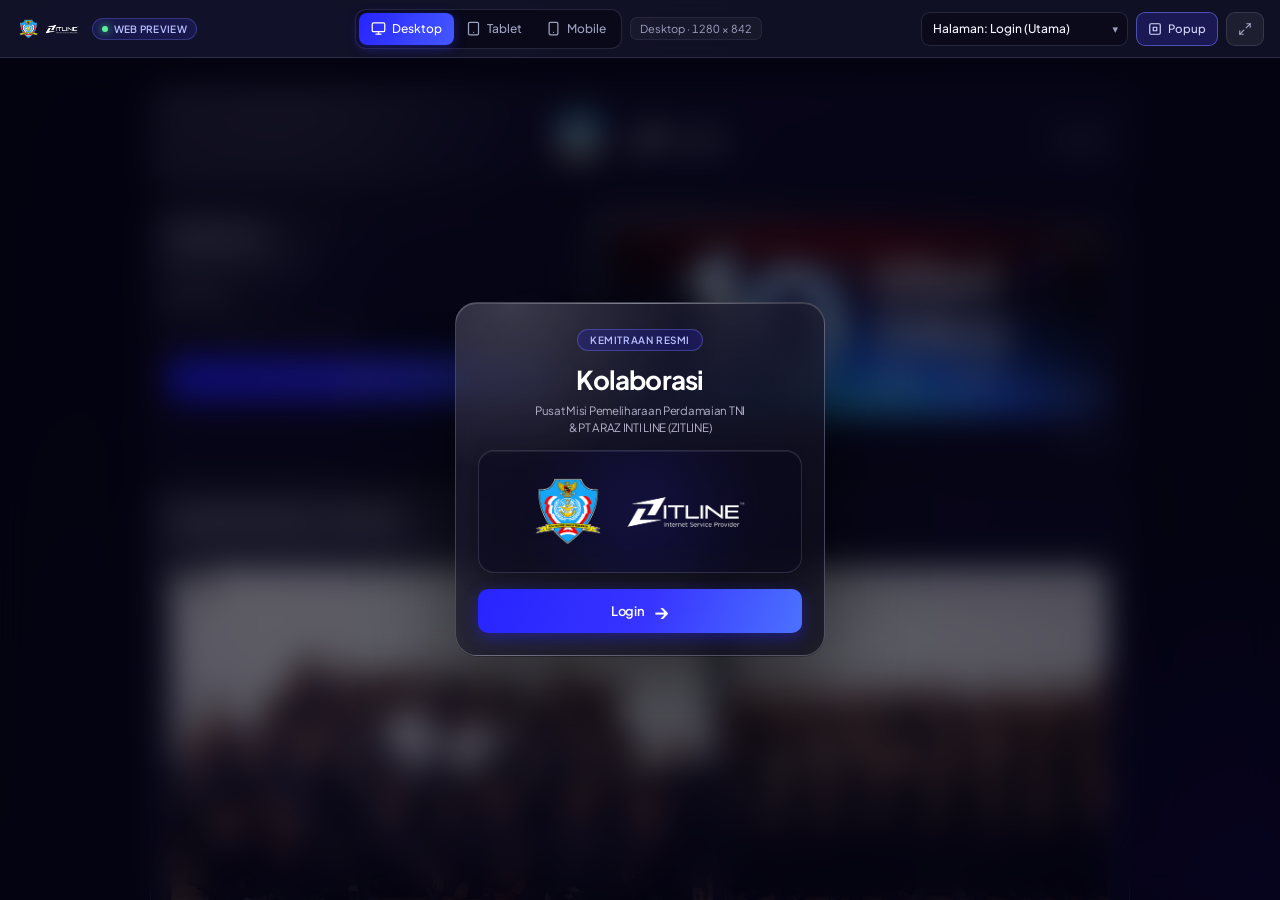
==== index.html @ c806ee96 "Update HD logos and optimize mobile layout for bento gallery" ====
<!doctype html>
<html lang="id">

<head>
    <meta charset="utf-8">
    <meta name="viewport" content="width=device-width, initial-scale=1.0">
    <title>Zitline Hotspot — Live Responsive Preview</title>
    <link rel="icon" href="favicon.ico">
    <style>
        @import url("https://fonts.googleapis.com/css2?family=Plus+Jakarta+Sans:wght@400;500;600;700&display=swap");

        :root {
            --bar-h: 58px;
            --bg-studio: #060611;
            --surface: rgba(19, 19, 40, 0.86);
            --surface-2: rgba(255, 255, 255, 0.06);
            --border: rgba(205, 211, 255, 0.14);
            --border-strong: rgba(126, 132, 255, 0.45);
            --text: #f5f6ff;
            --muted: #9da2c0;
            --accent: #3734ff;
            --accent-glow: rgba(55, 52, 255, 0.38);
        }

        * {
            box-sizing: border-box;
        }

        html, body {
            margin: 0;
            padding: 0;
            width: 100%;
            height: 100%;
            overflow: hidden;
            font-family: "Plus Jakarta Sans", "Segoe UI", system-ui, sans-serif;
            color: var(--text);
            background:
                radial-gradient(circle at 15% 0%, rgba(48, 43, 214, 0.18), transparent 36rem),
                radial-gradient(circle at 85% 100%, rgba(39, 19, 157, 0.2), transparent 32rem),
                var(--bg-studio);
        }

        /* Top Studio Toolbar */
        .preview-toolbar {
            position: relative;
            z-index: 30;
            display: flex;
            align-items: center;
            justify-content: space-between;
            gap: 12px;
            min-height: var(--bar-h);
            padding: 8px 16px;
            background: var(--surface);
            border-bottom: 1px solid var(--border);
            -webkit-backdrop-filter: blur(20px) saturate(130%);
            backdrop-filter: blur(20px) saturate(130%);
            transition: transform 0.25s ease, opacity 0.25s ease;
        }

        body.bar-hidden .preview-toolbar {
            display: none;
        }

        .toolbar-left {
            display: flex;
            align-items: center;
            gap: 10px;
            min-width: 0;
        }

        .toolbar-logo {
            height: 24px;
            width: auto;
            display: block;
        }

        .preview-badge {
            display: inline-flex;
            align-items: center;
            gap: 6px;
            padding: 4px 9px;
            border-radius: 999px;
            font-size: 10px;
            font-weight: 600;
            letter-spacing: 0.03em;
            text-transform: uppercase;
            color: #b8beff;
            background: rgba(65, 62, 255, 0.16);
            border: 1px solid rgba(119, 123, 255, 0.3);
            white-space: nowrap;
        }

        .preview-badge::before {
            content: "";
            width: 6px;
            height: 6px;
            border-radius: 50%;
            background: #58f099;
            box-shadow: 0 0 8px #58f099;
        }

        /* Center Device Switcher */
        .toolbar-center {
            display: flex;
            align-items: center;
            gap: 8px;
        }

        .device-group {
            display: inline-flex;
            align-items: center;
            padding: 3px;
            border-radius: 11px;
            background: rgba(7, 7, 20, 0.65);
            border: 1px solid var(--border);
        }

        .device-btn {
            display: inline-flex;
            align-items: center;
            gap: 6px;
            height: 32px;
            padding: 0 12px;
            border: 0;
            border-radius: 8px;
            background: transparent;
            color: var(--muted);
            font: inherit;
            font-size: 12px;
            font-weight: 500;
            cursor: pointer;
            transition: all 0.2s ease;
            white-space: nowrap;
        }

        .device-btn:hover {
            color: var(--text);
            background: rgba(255, 255, 255, 0.05);
        }

        .device-btn.active {
            color: #fff;
            background: linear-gradient(115deg, #2724ff 0%, #4458ff 100%);
            box-shadow: 0 3px 12px var(--accent-glow);
        }

        .device-btn svg {
            width: 15px;
            height: 15px;
            flex-shrink: 0;
        }

        .icon-btn {
            display: inline-flex;
            align-items: center;
            justify-content: center;
            gap: 6px;
            height: 34px;
            padding: 0 11px;
            border-radius: 9px;
            border: 1px solid var(--border);
            background: var(--surface-2);
            color: var(--muted);
            font: inherit;
            font-size: 11.5px;
            font-weight: 500;
            cursor: pointer;
            transition: all 0.2s ease;
            white-space: nowrap;
        }

        .icon-btn:hover {
            color: var(--text);
            border-color: var(--border-strong);
            background: rgba(119, 123, 255, 0.14);
        }

        .icon-btn.active {
            color: #d6daff;
            border-color: rgba(119, 123, 255, 0.55);
            background: rgba(65, 62, 255, 0.22);
        }

        .icon-btn svg {
            width: 14px;
            height: 14px;
            flex-shrink: 0;
        }

        .icon-btn.is-hidden {
            display: none;
        }

        .size-pill {
            font-size: 11px;
            color: var(--muted);
            padding: 4px 9px;
            border-radius: 7px;
            background: rgba(255, 255, 255, 0.035);
            border: 1px solid rgba(205, 211, 255, 0.08);
            font-variant-numeric: tabular-nums;
            white-space: nowrap;
        }

        /* Right Page & Controls */
        .toolbar-right {
            display: flex;
            align-items: center;
            gap: 8px;
        }

        .select-wrap {
            position: relative;
            display: inline-flex;
            align-items: center;
        }

        .page-select {
            appearance: none;
            -webkit-appearance: none;
            height: 34px;
            padding: 0 30px 0 11px;
            border-radius: 9px;
            border: 1px solid var(--border);
            background: rgba(10, 10, 26, 0.85);
            color: var(--text);
            font: inherit;
            font-size: 12px;
            font-weight: 500;
            cursor: pointer;
            outline: none;
            transition: border-color 0.2s ease;
        }

        .page-select:hover,
        .page-select:focus {
            border-color: var(--border-strong);
        }

        .select-wrap::after {
            content: "▾";
            position: absolute;
            right: 10px;
            pointer-events: none;
            color: var(--muted);
            font-size: 11px;
        }

        /* Main Stage */
        .stage {
            position: relative;
            width: 100%;
            height: calc(100vh - var(--bar-h));
            height: calc(100dvh - var(--bar-h));
            display: flex;
            align-items: center;
            justify-content: center;
            overflow: hidden;
        }

        body.bar-hidden .stage {
            height: 100vh;
            height: 100dvh;
        }

        /* Subtle dot grid on stage background when in framed Tablet/Mobile mode */
        .stage::before {
            content: "";
            position: absolute;
            inset: 0;
            background-image: radial-gradient(rgba(174, 180, 255, 0.12) 1px, transparent 1px);
            background-size: 22px 22px;
            opacity: 0.45;
            pointer-events: none;
        }

        .device-scaler {
            display: flex;
            align-items: center;
            justify-content: center;
            transform-origin: center center;
            transition: transform 0.25s cubic-bezier(0.22, 1, 0.36, 1);
        }

        .device-frame {
            position: relative;
            display: flex;
            flex-direction: column;
            background: #0b0b18;
            transition:
                width 0.28s cubic-bezier(0.22, 1, 0.36, 1),
                height 0.28s cubic-bezier(0.22, 1, 0.36, 1),
                padding 0.25s ease,
                border-radius 0.25s ease,
                box-shadow 0.25s ease;
        }

        /* Desktop full mode */
        .device-frame.mode-desktop-full {
            width: 100vw;
            height: calc(100vh - var(--bar-h));
            height: calc(100dvh - var(--bar-h));
            padding: 0;
            border: 0;
            border-radius: 0;
            box-shadow: none;
        }

        body.bar-hidden .device-frame.mode-desktop-full {
            height: 100vh;
            height: 100dvh;
        }

        /* Desktop scaled browser window (when viewed on mobile/narrow screen) */
        .device-frame.mode-desktop-framed {
            padding: 34px 10px 10px;
            border-radius: 18px;
            background: linear-gradient(160deg, #1b1c34, #0f1022);
            border: 1px solid rgba(210, 215, 255, 0.22);
            box-shadow:
                0 30px 90px rgba(0, 0, 0, 0.65),
                inset 0 1px 0 rgba(255, 255, 255, 0.14);
        }

        .browser-chrome {
            display: none;
            position: absolute;
            top: 0;
            left: 0;
            right: 0;
            height: 34px;
            padding: 0 14px;
            align-items: center;
            gap: 7px;
        }

        .device-frame.mode-desktop-framed .browser-chrome {
            display: flex;
        }

        .chrome-dot {
            width: 9px;
            height: 9px;
            border-radius: 50%;
            background: rgba(255, 255, 255, 0.18);
        }

        .chrome-dot:nth-child(1) { background: #ff5f57; }
        .chrome-dot:nth-child(2) { background: #febc2e; }
        .chrome-dot:nth-child(3) { background: #28c840; }

        .chrome-url {
            margin-left: 10px;
            padding: 3px 14px;
            border-radius: 6px;
            background: rgba(0, 0, 0, 0.35);
            color: var(--muted);
            font-size: 10.5px;
        }

        /* Tablet Bezel */
        .device-frame.mode-tablet {
            padding: 16px;
            border-radius: 30px;
            background: linear-gradient(155deg, #22243e 0%, #111225 55%, #181a32 100%);
            border: 1.5px solid rgba(214, 220, 255, 0.25);
            box-shadow:
                0 32px 90px rgba(0, 0, 0, 0.68),
                0 0 0 1px rgba(0, 0, 0, 0.6),
                inset 0 1px 0 rgba(255, 255, 255, 0.18);
        }

        .device-frame.mode-tablet::before {
            content: "";
            position: absolute;
            top: 6px;
            left: 50%;
            transform: translateX(-50%);
            width: 5px;
            height: 5px;
            border-radius: 50%;
            background: #3a3f66;
        }

        /* Mobile Bezel */
        .device-frame.mode-mobile {
            padding: 12px;
            border-radius: 40px;
            background: linear-gradient(155deg, #252744 0%, #101122 50%, #1a1c36 100%);
            border: 1.5px solid rgba(214, 220, 255, 0.28);
            box-shadow:
                0 32px 90px rgba(0, 0, 0, 0.72),
                0 0 0 1px rgba(0, 0, 0, 0.65),
                inset 0 1px 0 rgba(255, 255, 255, 0.2);
        }

        .device-frame.mode-mobile::before {
            content: "";
            position: absolute;
            top: 5px;
            left: 50%;
            transform: translateX(-50%);
            width: 44px;
            height: 4px;
            border-radius: 999px;
            background: rgba(255, 255, 255, 0.16);
        }

        /* Mobile Native Full (when opened directly on a real smartphone in portrait) */
        .device-frame.mode-mobile-native {
            width: 100vw;
            height: calc(100vh - var(--bar-h));
            height: calc(100dvh - var(--bar-h));
            padding: 0;
            border: 0;
            border-radius: 0;
            box-shadow: none;
        }

        body.bar-hidden .device-frame.mode-mobile-native {
            height: 100vh;
            height: 100dvh;
        }

        .viewport-screen {
            position: relative;
            width: 100%;
            height: 100%;
            overflow: hidden;
            background: #050415;
            border-radius: inherit;
        }

        .device-frame.mode-tablet .viewport-screen {
            border-radius: 16px;
            border: 1px solid rgba(255, 255, 255, 0.08);
        }

        .device-frame.mode-mobile .viewport-screen {
            border-radius: 29px;
            border: 1px solid rgba(255, 255, 255, 0.08);
        }

        .device-frame.mode-desktop-framed .viewport-screen {
            border-radius: 9px;
            border: 1px solid rgba(255, 255, 255, 0.08);
        }

        #preview-iframe {
            width: 100%;
            height: 100%;
            border: 0;
            display: block;
            background: #050415;
        }

        /* Floating Restore Toolbar Pill */
        .restore-bar-btn {
            position: fixed;
            right: 16px;
            bottom: 16px;
            z-index: 40;
            display: none;
            align-items: center;
            gap: 7px;
            height: 36px;
            padding: 0 14px;
            border-radius: 999px;
            border: 1px solid rgba(136, 142, 255, 0.45);
            background: rgba(15, 15, 36, 0.88);
            color: #fff;
            font: inherit;
            font-size: 12px;
            font-weight: 500;
            cursor: pointer;
            box-shadow: 0 10px 30px rgba(0, 0, 0, 0.5);
            -webkit-backdrop-filter: blur(14px);
            backdrop-filter: blur(14px);
        }

        body.bar-hidden .restore-bar-btn {
            display: inline-flex;
        }

        /* Subtle Status Toast */
        .preview-toast {
            position: fixed;
            bottom: 20px;
            left: 50%;
            transform: translateX(-50%) translateY(16px);
            z-index: 50;
            padding: 9px 16px;
            border-radius: 999px;
            background: rgba(18, 19, 44, 0.94);
            border: 1px solid rgba(126, 132, 255, 0.45);
            color: #eef0ff;
            font-size: 12px;
            font-weight: 500;
            box-shadow: 0 14px 38px rgba(0, 0, 0, 0.48);
            opacity: 0;
            pointer-events: none;
            transition: opacity 0.22s ease, transform 0.22s ease;
            white-space: nowrap;
            max-width: calc(100vw - 32px);
            overflow: hidden;
            text-overflow: ellipsis;
        }

        .preview-toast.show {
            opacity: 1;
            transform: translateX(-50%) translateY(0);
        }

        /* Responsive adjustments for the preview toolbar itself */
        @media (max-width: 980px) {
            .size-pill,
            .preview-badge {
                display: none;
            }
        }

        @media (max-width: 720px) {
            :root {
                --bar-h: 96px;
            }
            .preview-toolbar {
                flex-wrap: wrap;
                padding: 8px 10px;
                gap: 8px;
            }
            .toolbar-left {
                display: none;
            }
            .toolbar-center {
                width: 100%;
                justify-content: space-between;
            }
            .device-group {
                flex: 1;
                display: flex;
            }
            .device-btn {
                flex: 1;
                justify-content: center;
                padding: 0 8px;
                font-size: 11.5px;
            }
            .toolbar-right {
                width: 100%;
                justify-content: space-between;
            }
            .select-wrap {
                flex: 1;
            }
            .page-select {
                width: 100%;
            }
            .btn-text-hide-sm {
                display: none;
            }
        }
    </style>
</head>

<body>
    <header class="preview-toolbar" id="preview-toolbar">
        <div class="toolbar-left">
            <img class="toolbar-logo" src="img/logo-pmpp-dark.png" alt="Zitline PMPP">
            <span class="preview-badge">Web Preview</span>
        </div>

        <div class="toolbar-center">
            <div class="device-group" role="tablist" aria-label="Pilih ukuran layar">
                <button type="button" class="device-btn" data-device="desktop" title="Tampilan Desktop / Laptop">
                    <svg viewBox="0 0 24 24" fill="none" stroke="currentColor" stroke-width="2" stroke-linecap="round" stroke-linejoin="round"><rect x="2" y="3" width="20" height="14" rx="2"/><line x1="8" y1="21" x2="16" y2="21"/><line x1="12" y1="17" x2="12" y2="21"/></svg>
                    <span>Desktop</span>
                </button>
                <button type="button" class="device-btn" data-device="tablet" title="Tampilan Tablet (768 × 1024)">
                    <svg viewBox="0 0 24 24" fill="none" stroke="currentColor" stroke-width="2" stroke-linecap="round" stroke-linejoin="round"><rect x="4" y="2" width="16" height="20" rx="2"/><line x1="12" y1="18" x2="12.01" y2="18"/></svg>
                    <span>Tablet</span>
                </button>
                <button type="button" class="device-btn" data-device="mobile" title="Tampilan Mobile (390 × 844)">
                    <svg viewBox="0 0 24 24" fill="none" stroke="currentColor" stroke-width="2" stroke-linecap="round" stroke-linejoin="round"><rect x="5" y="2" width="14" height="20" rx="2"/><line x1="12" y1="18" x2="12.01" y2="18"/></svg>
                    <span>Mobile</span>
                </button>
            </div>

            <button type="button" class="icon-btn is-hidden" id="rotate-btn" title="Putar Orientasi (Portrait / Landscape)">
                <svg viewBox="0 0 24 24" fill="none" stroke="currentColor" stroke-width="2" stroke-linecap="round" stroke-linejoin="round"><path d="M21 12a9 9 0 0 0-9-9 9.75 9.75 0 0 0-6.74 2.74L3 8"/><path d="M3 3v5h5"/><path d="M3 12a9 9 0 0 0 9 9 9.75 9.75 0 0 0 6.74-2.74L21 16"/><path d="M16 16h5v5"/></svg>
                <span class="btn-text-hide-sm">Putar</span>
            </button>

            <span class="size-pill" id="size-pill">Full Web</span>
        </div>

        <div class="toolbar-right">
            <div class="select-wrap">
                <select class="page-select" id="page-select" aria-label="Pilih halaman hotspot">
                    <option value="login">Halaman: Login (Utama)</option>
                    <option value="login-trial">Halaman: Login + Free Trial</option>
                    <option value="login-error">Halaman: Login + Pesan Error</option>
                    <option value="status">Halaman: Status Terhubung</option>
                    <option value="alogin">Halaman: Redirect Login</option>
                    <option value="logout">Halaman: Logout Selesai</option>
                    <option value="error">Halaman: Hotspot Error</option>
                    <option value="radvert">Halaman: Advertisement</option>
                </select>
            </div>

            <button type="button" class="icon-btn active" id="popup-btn" title="Tampilkan / Sembunyikan Popup Selamat Datang">
                <svg viewBox="0 0 24 24" fill="none" stroke="currentColor" stroke-width="2" stroke-linecap="round" stroke-linejoin="round"><rect x="3" y="3" width="18" height="18" rx="2"/><path d="M9 9h6v6H9z"/></svg>
                <span class="btn-text-hide-sm">Popup</span>
            </button>

            <button type="button" class="icon-btn" id="hide-bar-btn" title="Sembunyikan panel atas (Full Screen)">
                <svg viewBox="0 0 24 24" fill="none" stroke="currentColor" stroke-width="2" stroke-linecap="round" stroke-linejoin="round"><polyline points="15 3 21 3 21 9"/><polyline points="9 21 3 21 3 15"/><line x1="21" y1="3" x2="14" y2="10"/><line x1="3" y1="21" x2="10" y2="14"/></svg>
            </button>
        </div>
    </header>

    <main class="stage" id="stage">
        <div class="device-scaler" id="device-scaler">
            <div class="device-frame mode-desktop-full" id="device-frame">
                <div class="browser-chrome">
                    <span class="chrome-dot"></span>
                    <span class="chrome-dot"></span>
                    <span class="chrome-dot"></span>
                    <span class="chrome-url">hotspot.zitline.id/login</span>
                </div>
                <div class="viewport-screen">
                    <iframe id="preview-iframe" title="Hotspot Template Preview"></iframe>
                </div>
            </div>
        </div>
    </main>

    <button type="button" class="restore-bar-btn" id="restore-bar-btn">
        <svg width="14" height="14" viewBox="0 0 24 24" fill="none" stroke="currentColor" stroke-width="2" stroke-linecap="round" stroke-linejoin="round"><rect x="2" y="3" width="20" height="14" rx="2"/><line x1="8" y1="21" x2="16" y2="21"/><line x1="12" y1="17" x2="12" y2="21"/></svg>
        <span>Panel Preview</span>
    </button>

    <div class="preview-toast" id="preview-toast" role="status" aria-live="polite"></div>

    <script>
        (function () {
            /* =====================================================================
             * 1. Embedded Fallback Templates (used only if opened via file://)
             *    On Vercel / HTTP server, live files are fetched automatically!
             * ===================================================================== */
            var FALLBACK_TEMPLATES = {
                "login.html": [
                    '<!doctype html><html lang="id"><head><meta charset="utf-8"><meta name="viewport" content="width=device-width, initial-scale=1.0"><title>Zitline - Login Internet</title>',
                    '<script>if (localStorage.getItem("zitline-theme") === "light") { document.documentElement.classList.add("light-mode"); }<\/script>',
                    '<link rel="stylesheet" href="css/style.css"></head><body>',
                    '<div class="welcome-modal" id="welcome-modal" role="dialog" aria-modal="true" aria-labelledby="welcome-title"><div class="welcome-card"><span class="welcome-badge">Kemitraan Resmi</span><h1 id="welcome-title">Kolaborasi</h1><p class="welcome-sub">Pusat Misi Pemeliharaan Perdamaian TNI<br>&amp; PT ARAZ INTI LINE (ZITLINE)</p><div class="welcome-logos"><img class="welcome-logo-dark" src="img/logo-pmpp-dark.png" alt="PMPP TNI x Zitline"><img class="welcome-logo-light" src="img/logo-pmpp-light.png" alt="PMPP TNI x Zitline"></div><button type="button" class="primary-button" id="welcome-login">Login <span aria-hidden="true">→</span></button></div></div>',
                    '<main class="site-shell"><header class="brand-card"><img class="logo-dark" src="img/logo-pmpp-dark.png" alt="Zitline PMPP Internet Service Provider"><img class="logo-light" src="img/logo-pmpp-light.png" alt="Zitline PMPP Internet Service Provider"><button type="button" class="theme-toggle" id="theme-toggle" aria-label="Aktifkan light mode"><span class="theme-icon" aria-hidden="true">☼</span><span class="theme-label">Light</span></button></header>',
                    '<section class="top-grid"><div class="panel login-panel" id="login-panel"><h2>Login Internet</h2><p class="subheading">Masukkan kode akses kamu</p><form name="login" action="$(link-login-only)" method="post"><input type="hidden" name="dst" value="$(link-orig)"><input type="hidden" name="popup" value="true"><input type="hidden" name="username" value="$(username)"><input type="hidden" name="password" value=""><label for="passcode">Kode Akses</label><div class="input-wrap"><img class="ico" src="img/password.svg" alt=""><input id="passcode" name="passcode" type="password" value="$(username)" placeholder="Masukkan kode akses" autocomplete="off" oninput="this.form.username.value = this.value; this.form.password.value = this.value"><button type="button" class="toggle-password" id="toggle-password" aria-label="Tampilkan kode akses" title="Tampilkan kode akses"><svg class="eye-show" viewBox="0 0 24 24" fill="none" stroke="currentColor" stroke-width="2" stroke-linecap="round" stroke-linejoin="round"><path d="M1 12s4-8 11-8 11 8 11 8-4 8-11 8-11-8-11-8z"></path><circle cx="12" cy="12" r="3"></circle></svg><svg class="eye-hide" viewBox="0 0 24 24" fill="none" stroke="currentColor" stroke-width="2" stroke-linecap="round" stroke-linejoin="round" style="display: none;"><path d="M17.94 17.94A10.07 10.07 0 0 1 12 20c-7 0-11-8-11-8a18.45 18.45 0 0 1 5.06-5.94M9.9 4.24A9.12 9.12 0 0 1 12 4c7 0 11 8 11 8a18.5 18.5 0 0 1-2.16 3.19m-6.72-1.07a3 3 0 1 1-4.24-4.24"></path><line x1="1" y1="1" x2="23" y2="23"></line></svg></button></div><p class="info $(if error)alert$(endif)">$(if error == "")$(if trial == \'yes\')Free trial tersedia, <a href="$(link-login-only)?dst=$(link-orig-esc)&amp;username=T-$(mac-esc)">klik di sini</a>.$(endif)$(endif)$(if error)$(error)$(endif)</p><input class="primary-button" type="submit" value="Login"></form></div>',
                    '<div class="panel banner-panel"><div class="banner-viewport"><div class="banner-track" id="banner-track"><div class="empty-shape banner-slide active"><img src="img/slide-1.jpg" alt="Promo 10 tahun Zitline"></div><div class="empty-shape banner-slide"><img src="img/slide-2.jpg" alt="Zitline Internet Service Provider"></div><div class="empty-shape banner-slide"><img src="img/slide-3.jpg" alt="Zitline On Time Equals Early"></div></div></div><div class="slider-controls"><div class="slider-dots" id="slider-dots"><button type="button" class="active" aria-label="Tampilkan banner 1"></button><button type="button" aria-label="Tampilkan banner 2"></button><button type="button" aria-label="Tampilkan banner 3"></button></div><div class="slider-arrows"><button type="button" id="slider-prev" aria-label="Banner sebelumnya">←</button><button type="button" id="slider-next" aria-label="Banner berikutnya">→</button></div></div></div></section>',
                    '<section class="panel bento-section"><div class="bento-header"><div><h2>Masjid Baret Biru Al - Mujahidin</h2><p class="subheading">Fasilitas Ibadah &amp; Pusat Kegiatan Pusat Misi Pemeliharaan Perdamaian (PMPP TNI)</p></div></div><div class="bento-grid"><div class="bento-card-photo bento-p1"><img src="img/about-1.jpg" alt="Fasad Utama Masjid Baret Biru Al-Mujahidin" loading="lazy"><div class="bento-photo-overlay"><span class="bento-photo-badge">Fasad Utama Masjid</span></div></div><div class="bento-card-photo bento-p2"><img src="img/about-2.jpg" alt="Ruang Ibadah Utama" loading="lazy"><div class="bento-photo-overlay"><span class="bento-photo-badge">Ruang Ibadah Utama</span></div></div><div class="bento-card-photo bento-p3"><img src="img/slide-1.jpg" alt="Area Selasar Jamaah" loading="lazy"><div class="bento-photo-overlay"><span class="bento-photo-badge">Area Selasar Jamaah</span></div></div><div class="bento-card-photo bento-p4"><img src="img/slide-2.jpg" alt="Kawasan Asri PMPP" loading="lazy"><div class="bento-photo-overlay"><span class="bento-photo-badge">Kawasan Asri PMPP</span></div></div><div class="bento-card-photo bento-p5"><img src="img/slide-3.jpg" alt="Kegiatan Jamaah" loading="lazy"><div class="bento-photo-overlay"><span class="bento-photo-badge">Kegiatan Jamaah</span></div></div></div></section>',
                    '<section class="panel contact-panel"><h2>Contact Us</h2><p>Butuh solusi konektivitas untuk kantor, hunian, atau kebutuhan bisnis? Tim kami siap membantu memilih layanan yang tepat.</p><a class="primary-button button-link secondary-button" href="#">Consultation Now</a></section><footer class="footer-card">© 2026 PT ARAZ INTI LINE</footer></main>',
                    '<script>(function(){var s=localStorage.getItem("zitline-theme");if(s==="light"){document.body.classList.add("light-mode");}})();var themeToggle=document.getElementById("theme-toggle");themeToggle.addEventListener("click",function(){var l=document.body.classList.toggle("light-mode");document.documentElement.classList.toggle("light-mode",l);localStorage.setItem("zitline-theme",l?"light":"dark");themeToggle.setAttribute("aria-label",l?"Aktifkan dark mode":"Aktifkan light mode");themeToggle.querySelector(".theme-label").textContent=l?"Dark":"Light";themeToggle.querySelector(".theme-icon").textContent=l?"◐":"☼";});if(document.body.classList.contains("light-mode")){themeToggle.setAttribute("aria-label","Aktifkan dark mode");themeToggle.querySelector(".theme-label").textContent="Dark";themeToggle.querySelector(".theme-icon").textContent="◐";}document.addEventListener("pointermove",function(e){document.documentElement.style.setProperty("--mouse-x",e.clientX+"px");document.documentElement.style.setProperty("--mouse-y",e.clientY+"px");});(function(){var m=document.getElementById("welcome-modal"),b=document.getElementById("welcome-login"),p=document.getElementById("passcode");m.classList.remove("is-hidden");b.addEventListener("click",function(){m.classList.add("is-hidden");m.setAttribute("aria-hidden","true");p.focus();});})();(function(){var btn=document.getElementById("toggle-password"),pass=document.getElementById("passcode");if(btn&&pass){var s=btn.querySelector(".eye-show"),h=btn.querySelector(".eye-hide");btn.addEventListener("click",function(){var isPass=pass.getAttribute("type")==="password";pass.setAttribute("type",isPass?"text":"password");s.style.display=isPass?"none":"block";h.style.display=isPass?"block":"none";pass.focus();});}})();(function(){var t=document.getElementById("banner-track"),d=document.querySelectorAll("#slider-dots button"),pr=document.getElementById("slider-prev"),nx=document.getElementById("slider-next"),c=0,n=d.length;function s(i){c=(i+n)%n;t.querySelectorAll(".banner-slide").forEach(function(el,idx){el.classList.toggle("active",idx===c);});d.forEach(function(el,idx){el.classList.toggle("active",idx===c);});}d.forEach(function(el,idx){el.addEventListener("click",function(){s(idx);r();});});pr.addEventListener("click",function(){s(c-1);r();});nx.addEventListener("click",function(){s(c+1);r();});var tm=setInterval(function(){s(c+1);},4000);function r(){clearInterval(tm);tm=setInterval(function(){s(c+1);},4000);}})();<\/script></body></html>'
                ].join("\n"),
                "status.html": '<html><head><meta charset="utf-8"><meta name="viewport" content="width=device-width, initial-scale=1.0"><title>Internet hotspot - Status</title><link rel="stylesheet" href="css/style.css"></head><body><div class="ie-fixMinHeight"><div class="main"><div class="wrap status-wrap"><button type="button" class="page-theme-toggle" id="page-theme-toggle" aria-label="Aktifkan light mode"><span class="page-theme-icon" aria-hidden="true">☼</span><span class="page-theme-label">Light</span></button><picture><source srcset="img/logo-pmpp-light.png" media="(prefers-color-scheme: light)"><img class="page-brand" src="img/logo-pmpp-dark.png" alt="Zitline PMPP Internet Service Provider"></picture>$(if login-by == \'trial\')<h1>Hi, trial user!</h1>$(elif login-by != \'mac\')<h1>Hi, $(username)!</h1>$(endif)<form action="$(link-logout)" name="logout"><table><tr><td>IP address</td><td>$(ip)</td></tr><tr><td>Bytes up / down</td><td>$(bytes-in-nice) / $(bytes-out-nice)</td></tr>$(if session-time-left)<tr><td>Connected / left</td><td>$(uptime) / $(session-time-left)</td></tr>$(else)<tr><td>Connected</td><td>$(uptime)</td></tr>$(endif)$(if blocked == \'yes\')<tr><td>Status</td><td><a href="$(link-advert)" target="hotspot_advert">Advertisement required</a></td></tr>$(elif refresh-timeout)<tr><td>Status refresh</td><td>$(refresh-timeout)</td></tr>$(endif)</table>$(if login-by-mac != \'yes\')<input type="submit" value="Log out">$(endif)</form></div></div></div><script>(function(){var t=document.getElementById("page-theme-toggle"),i=t.querySelector(".page-theme-icon"),l=t.querySelector(".page-theme-label"),b=document.querySelector(".page-brand");function u(m){document.documentElement.classList.toggle("light-mode",m);document.body.classList.toggle("light-mode",m);t.setAttribute("aria-label",m?"Aktifkan dark mode":"Aktifkan light mode");i.textContent=m?"◐":"☼";l.textContent=m?"Dark":"Light";b.src=m?"img/logo-pmpp-light.png":"img/logo-pmpp-dark.png";}u(localStorage.getItem("zitline-theme")==="light");t.addEventListener("click",function(){var m=!document.body.classList.contains("light-mode");localStorage.setItem("zitline-theme",m?"light":"dark");u(m);});})();<\/script></body></html>',
                "logout.html": '<html><head><meta charset="utf-8"><meta name="viewport" content="width=device-width, initial-scale=1.0"><title>Internet hotspot - Log out</title><link rel="stylesheet" href="css/style.css"></head><body><div class="ie-fixMinHeight"><div class="main"><div class="wrap"><picture><source srcset="img/logo-pmpp-light.png" media="(prefers-color-scheme: light)"><img class="page-brand" src="img/logo-pmpp-dark.png" alt="Zitline PMPP Internet Service Provider"></picture><h1>You have just logged out!</h1><table><tr><td>Username</td><td>$(username)</td></tr><tr><td>IP address</td><td>$(ip)</td></tr><tr><td>MAC address</td><td>$(mac)</td></tr><tr><td>Session time</td><td>$(uptime)</td></tr>$(if session-time-left)<tr><td>Time left</td><td>$(session-time-left)</td></tr>$(endif)<tr><td>Bytes up / down:</td><td>$(bytes-in-nice) / $(bytes-out-nice)</td></tr></table><form action="$(link-login)" name="login"><input type="submit" value="Log in"></form></div></div></div><script>if(localStorage.getItem("zitline-theme")==="light"){document.documentElement.classList.add("light-mode");document.body.classList.add("light-mode");document.querySelector(".page-brand").src="img/logo-pmpp-light.png";}<\/script></body></html>',
                "alogin.html": '<!doctype html><html lang="en"><head><meta charset="utf-8"><meta name="viewport" content="width=device-width, initial-scale=1.0"><title>Internet hotspot - Redirect</title><link rel="stylesheet" href="css/style.css"></head><body><div class="ie-fixMinHeight"><div class="main"><div class="wrap"><h1>You are logged in</h1><p class="info">If nothing happens, click <a href="$(link-redirect)">here</a></p></div></div></div></body></html>',
                "error.html": '<html><head><meta charset="utf-8"><meta name="viewport" content="width=device-width, initial-scale=1.0"><title>Internet hotspot - Error</title><link rel="stylesheet" href="css/style.css"></head><body><div class="ie-fixMinHeight"><div class="main"><div class="wrap"><picture><source srcset="img/logo-pmpp-light.png" media="(prefers-color-scheme: light)"><img class="page-brand" src="img/logo-pmpp-dark.png" alt="Zitline PMPP Internet Service Provider"></picture><h1>Hotspot error: $(error)</h1><p class="info">Log in page: <a href="$(link-login)">$(link-login)</a></p></div></div></div><script>if(localStorage.getItem("zitline-theme")==="light"){document.documentElement.classList.add("light-mode");document.body.classList.add("light-mode");document.querySelector(".page-brand").src="img/logo-pmpp-light.png";}<\/script></body></html>',
                "radvert.html": '<html><head><meta charset="utf-8"><meta name="viewport" content="width=device-width, initial-scale=1.0"><title>Internet hotspot - Advertisement</title><link rel="stylesheet" href="css/style.css"></head><body><div class="ie-fixMinHeight"><div class="main"><div class="wrap"><picture><source srcset="img/logo-pmpp-light.png" media="(prefers-color-scheme: light)"><img class="page-brand" src="img/logo-pmpp-dark.png" alt="Zitline PMPP Internet Service Provider"></picture><h1>Advertisement</h1><p class="info">If nothing happens, open <a href="$(link-redirect)" target="hotspot_advert">advertisement</a> manually.</p></div></div></div><script>if(localStorage.getItem("zitline-theme")==="light"){document.documentElement.classList.add("light-mode");document.body.classList.add("light-mode");document.querySelector(".page-brand").src="img/logo-pmpp-light.png";}<\/script></body></html>'
            };

            /* =====================================================================
             * 2. MikroTik RouterOS Template Parser ($(if), $(elif), $(else), $(var))
             * ===================================================================== */
            function tokenizeMikrotik(source) {
                var tokens = [];
                var regex = /\$\(([^)]+)\)/g;
                var lastIndex = 0;
                var match;

                while ((match = regex.exec(source)) !== null) {
                    if (match.index > lastIndex) {
                        tokens.push({ type: "text", value: source.slice(lastIndex, match.index) });
                    }
                    var expr = match[1].trim();
                    if (expr.indexOf("if ") === 0) {
                        tokens.push({ type: "if", cond: expr.slice(3).trim() });
                    } else if (expr.indexOf("elif ") === 0) {
                        tokens.push({ type: "elif", cond: expr.slice(5).trim() });
                    } else if (expr === "else") {
                        tokens.push({ type: "else" });
                    } else if (expr === "endif") {
                        tokens.push({ type: "endif" });
                    } else {
                        tokens.push({ type: "var", name: expr });
                    }
                    lastIndex = regex.lastIndex;
                }
                if (lastIndex < source.length) {
                    tokens.push({ type: "text", value: source.slice(lastIndex) });
                }
                return tokens;
            }

            function evalCondition(cond, vars) {
                var cmp = cond.match(/^([a-zA-Z0-9_-]+)\s*(==|!=)\s*(?:'([^']*)'|"([^"]*)"|(\S+))$/);
                if (cmp) {
                    var left = String(vars[cmp[1]] != null ? vars[cmp[1]] : "");
                    var right = cmp[3] !== undefined ? cmp[3]
                        : cmp[4] !== undefined ? cmp[4]
                        : String(vars[cmp[5]] != null ? vars[cmp[5]] : cmp[5]);
                    return cmp[2] === "==" ? left === right : left !== right;
                }
                var val = vars[cond];
                return val !== undefined && val !== "" && val !== "no" && val !== "false" && val !== false && val !== 0 && val !== "0";
            }

            function parseBlock(tokens, startIdx, vars) {
                var out = "";
                var i = startIdx;

                while (i < tokens.length) {
                    var tok = tokens[i];
                    if (tok.type === "elif" || tok.type === "else" || tok.type === "endif") {
                        return { output: out, nextIdx: i };
                    }
                    if (tok.type === "text") {
                        out += tok.value;
                        i++;
                    } else if (tok.type === "var") {
                        out += vars[tok.name] != null ? String(vars[tok.name]) : "";
                        i++;
                    } else if (tok.type === "if") {
                        var branches = [];
                        var firstBranch = parseBlock(tokens, i + 1, vars);
                        branches.push({ cond: tok.cond, content: firstBranch.output });
                        i = firstBranch.nextIdx;

                        while (i < tokens.length && tokens[i].type === "elif") {
                            var elifCond = tokens[i].cond;
                            var elifBranch = parseBlock(tokens, i + 1, vars);
                            branches.push({ cond: elifCond, content: elifBranch.output });
                            i = elifBranch.nextIdx;
                        }

                        var elseContent = "";
                        if (i < tokens.length && tokens[i].type === "else") {
                            var elseBranch = parseBlock(tokens, i + 1, vars);
                            elseContent = elseBranch.output;
                            i = elseBranch.nextIdx;
                        }

                        if (i < tokens.length && tokens[i].type === "endif") {
                            i++;
                        }

                        var matched = false;
                        for (var b = 0; b < branches.length; b++) {
                            if (evalCondition(branches[b].cond, vars)) {
                                out += branches[b].content;
                                matched = true;
                                break;
                            }
                        }
                        if (!matched) {
                            out += elseContent;
                        }
                    } else {
                        i++;
                    }
                }
                return { output: out, nextIdx: i };
            }

            function renderMikrotikTemplate(rawHtml, vars) {
                var tokens = tokenizeMikrotik(rawHtml);
                return parseBlock(tokens, 0, vars).output;
            }

            /* =====================================================================
             * 3. Preview Studio State & Scenarios
             * ===================================================================== */
            var templateCache = {};
            var params = new URLSearchParams(window.location.search);

            function detectDefaultDevice() {
                var q = params.get("device");
                if (q === "desktop" || q === "tablet" || q === "mobile") return q;
                if (window.innerWidth <= 650) return "mobile";
                if (window.innerWidth <= 960) return "tablet";
                return "desktop";
            }

            var state = {
                device: detectDefaultDevice(),
                landscape: false,
                scenario: params.get("page") || "login",
                showWelcomeModal: true,
                theme: "dark",
                username: "ZITLINE-VIP",
                loginBy: "http-pap",
                customError: ""
            };

            try {
                if (localStorage.getItem("zitline-theme") === "light") {
                    state.theme = "light";
                }
            } catch (e) {}

            var SCENARIOS = {
                "login": {
                    file: "login.html",
                    vars: { trial: "no", error: "", username: "" }
                },
                "login-trial": {
                    file: "login.html",
                    vars: { trial: "yes", error: "", username: "" }
                },
                "login-error": {
                    file: "login.html",
                    vars: { trial: "yes", error: "invalid username or password", username: "VOUCHER-123" }
                },
                "status": {
                    file: "status.html",
                    vars: {}
                },
                "alogin": {
                    file: "alogin.html",
                    vars: {}
                },
                "logout": {
                    file: "logout.html",
                    vars: {}
                },
                "error": {
                    file: "error.html",
                    vars: { error: "you are not logged in (ip 192.168.88.24)" }
                },
                "radvert": {
                    file: "radvert.html",
                    vars: {}
                }
            };

            if (!SCENARIOS[state.scenario]) {
                state.scenario = "login";
            }

            function buildMockVars(scenarioKey) {
                var base = {
                    "chap-id": "",
                    "chap-challenge": "",
                    "link-login": "http://hotspot.zitline.id/login",
                    "link-login-only": "#hotspot-login",
                    "link-orig": "https://zitline.id",
                    "link-orig-esc": "https%3A%2F%2Fzitline.id",
                    "link-redirect": "#hotspot-status",
                    "link-redirect-esc": "%23hotspot-status",
                    "link-logout": "#hotspot-logout",
                    "link-status": "#hotspot-status",
                    "link-advert": "#hotspot-advert",
                    "mac": "A4:83:E7:2B:91:C0",
                    "mac-esc": "A4%3A83%3AE7%3A2B%3A91%3AC0",
                    "ip": "192.168.88.24",
                    "username": state.username || "ZITLINE-VIP",
                    "login-by": state.loginBy || "http-pap",
                    "login-by-mac": "no",
                    "uptime": "01:24:18",
                    "session-time-left": "22:35:42",
                    "bytes-in-nice": "18.4 MiB",
                    "bytes-out-nice": "142.8 MiB",
                    "refresh-timeout": "1m",
                    "refresh-timeout-secs": "60",
                    "advert-pending": "no",
                    "blocked": "no",
                    "popup": "false",
                    "trial": "no",
                    "error": "",
                    "hostname": "hotspot.zitline.id"
                };
                var extra = SCENARIOS[scenarioKey] ? SCENARIOS[scenarioKey].vars : {};
                for (var k in extra) {
                    if (Object.prototype.hasOwnProperty.call(extra, k)) {
                        base[k] = extra[k];
                    }
                }
                if (scenarioKey === "login-error" && state.customError) {
                    base.error = state.customError;
                }
                return base;
            }

            /* =====================================================================
             * 4. Fetch & Inject Preview Bridge into Hotspot HTML
             * ===================================================================== */
            function loadRawTemplate(fileName) {
                if (templateCache[fileName]) {
                    return Promise.resolve(templateCache[fileName]);
                }
                return fetch("./" + fileName, { cache: "no-store" })
                    .then(function (res) {
                        if (!res.ok) throw new Error("HTTP " + res.status);
                        return res.text();
                    })
                    .then(function (txt) {
                        templateCache[fileName] = txt;
                        return txt;
                    })
                    .catch(function () {
                        var fb = FALLBACK_TEMPLATES[fileName] || "<h1>Template tidak ditemukan</h1>";
                        templateCache[fileName] = fb;
                        return fb;
                    });
            }

            function prepareSrcDoc(renderedHtml, scenarioKey) {
                var baseHref = new URL("./", window.location.href).href;

                // Strip meta refresh & body auto-redirect onLoad so preview stays interactive
                var clean = renderedHtml
                    .replace(/<meta[^>]+http-equiv=["']?refresh["']?[^>]*>/gi, "")
                    .replace(/\bonLoad=["']startClock\(\)["']/gi, "")
                    .replace(/\bonLoad=["']openAdvert\(\)["']/gi, "");

                var headInjection = [
                    '<base href="' + baseHref + '">',
                    '<script>',
                    '(function(){',
                    '  var mem = { "zitline-theme": ' + JSON.stringify(state.theme) + ' };',
                    '  try {',
                    '    window.localStorage.setItem("zitline-theme", mem["zitline-theme"]);',
                    '  } catch (err) {',
                    '    Object.defineProperty(window, "localStorage", {',
                    '      value: {',
                    '        getItem: function(k){ return Object.prototype.hasOwnProperty.call(mem, k) ? mem[k] : null; },',
                    '        setItem: function(k, v){ mem[k] = String(v); },',
                    '        removeItem: function(k){ delete mem[k]; }',
                    '      }',
                    '    });',
                    '  }',
                    '})();',
                    '<\/script>'
                ].join("\n");

                if (/<head[^>]*>/i.test(clean)) {
                    clean = clean.replace(/<head[^>]*>/i, function (m) { return m + "\n" + headInjection; });
                } else {
                    clean = headInjection + "\n" + clean;
                }

                var shouldShowModal = state.showWelcomeModal && scenarioKey === "login";

                var bridgeScript = [
                    '<script>',
                    '(function(){',
                    '  var modal = document.getElementById("welcome-modal");',
                    '  var welcomeBtn = document.getElementById("welcome-login");',
                    '  if (modal) {',
                    '    if (!' + (shouldShowModal ? 'true' : 'false') + ') {',
                    '      modal.classList.add("is-hidden");',
                    '      modal.setAttribute("aria-hidden", "true");',
                    '    }',
                    '    if (welcomeBtn) {',
                    '      welcomeBtn.addEventListener("click", function(){',
                    '        parent.postMessage({ type: "HOTSPOT_MODAL_STATE", open: false }, "*");',
                    '      });',
                    '    }',
                    '  }',
                    '',
                    '  // Sync theme changes back to parent state',
                    '  var t1 = document.getElementById("theme-toggle");',
                    '  var t2 = document.getElementById("page-theme-toggle");',
                    '  [t1, t2].forEach(function(btn){',
                    '    if (btn) {',
                    '      btn.addEventListener("click", function(){',
                    '        setTimeout(function(){',
                    '          var isLight = document.body.classList.contains("light-mode");',
                    '          parent.postMessage({ type: "HOTSPOT_THEME", theme: isLight ? "light" : "dark" }, "*");',
                    '        }, 20);',
                    '      });',
                    '    }',
                    '  });',
                    '',
                    '  // Listen to parent commands (toggle popup without reload)',
                    '  window.addEventListener("message", function(ev){',
                    '    if (!ev.data || ev.data.type !== "SET_WELCOME_MODAL") return;',
                    '    if (!modal) return;',
                    '    modal.classList.toggle("is-hidden", !ev.data.open);',
                    '    modal.setAttribute("aria-hidden", ev.data.open ? "false" : "true");',
                    '  });',
                    '',
                    '  // Intercept forms for realistic hotspot simulation',
                    '  document.addEventListener("submit", function(ev){',
                    '    ev.preventDefault();',
                    '    var form = ev.target;',
                    '    var fname = (form.getAttribute("name") || "").toLowerCase();',
                    '    var action = (form.getAttribute("action") || "").toLowerCase();',
                    '    if (fname === "logout" || action.indexOf("logout") !== -1) {',
                    '      parent.postMessage({ type: "HOTSPOT_NAV", target: "logout" }, "*");',
                    '      return;',
                    '    }',
                    '    var passInput = document.getElementById("passcode");',
                    '    if (passInput) {',
                    '      var code = passInput.value.trim();',
                    '      if (!code) {',
                    '        parent.postMessage({ type: "HOTSPOT_LOGIN_FAIL", error: "invalid username or password" }, "*");',
                    '      } else {',
                    '        parent.postMessage({ type: "HOTSPOT_LOGIN_OK", username: code, loginBy: "http-pap" }, "*");',
                    '      }',
                    '      return;',
                    '    }',
                    '    parent.postMessage({ type: "HOTSPOT_NAV", target: "login" }, "*");',
                    '  }, true);',
                    '',
                    '  // Intercept links so preview never breaks out or reloads parent',
                    '  document.addEventListener("click", function(ev){',
                    '    var link = ev.target.closest ? ev.target.closest("a") : null;',
                    '    if (!link) return;',
                    '    var rawHref = link.getAttribute("href") || "";',
                    '    ev.preventDefault();',
                    '    if (rawHref.indexOf("username=T-") !== -1) {',
                    '      parent.postMessage({ type: "HOTSPOT_LOGIN_OK", username: "trial-user", loginBy: "trial" }, "*");',
                    '    } else if (rawHref.indexOf("advert") !== -1) {',
                    '      parent.postMessage({ type: "HOTSPOT_NAV", target: "radvert" }, "*");',
                    '    } else if (rawHref.indexOf("status") !== -1) {',
                    '      parent.postMessage({ type: "HOTSPOT_NAV", target: "status" }, "*");',
                    '    } else if (rawHref.indexOf("login") !== -1) {',
                    '      parent.postMessage({ type: "HOTSPOT_NAV", target: "login" }, "*");',
                    '    } else if (rawHref === "#") {',
                    '      parent.postMessage({ type: "HOTSPOT_TOAST", text: "Tombol link eksternal diklik (Mode Preview)" }, "*");',
                    '    }',
                    '  }, true);',
                    '})();',
                    '<\/script>'
                ].join("\n");

                if (/<\/body>/i.test(clean)) {
                    clean = clean.replace(/<\/body>/i, bridgeScript + "\n</body>");
                } else {
                    clean += "\n" + bridgeScript;
                }
                return clean;
            }

            /* =====================================================================
             * 5. Device Viewport Sizing & Responsive Scaling
             * ===================================================================== */
            var stageEl = document.getElementById("stage");
            var scalerEl = document.getElementById("device-scaler");
            var frameEl = document.getElementById("device-frame");
            var iframeEl = document.getElementById("preview-iframe");
            var sizePillEl = document.getElementById("size-pill");
            var rotateBtn = document.getElementById("rotate-btn");
            var popupBtn = document.getElementById("popup-btn");
            var pageSelect = document.getElementById("page-select");
            var deviceBtns = document.querySelectorAll(".device-btn");
            var toastEl = document.getElementById("preview-toast");
            var toastTimer = null;

            function showToast(msg) {
                toastEl.textContent = msg;
                toastEl.classList.add("show");
                clearTimeout(toastTimer);
                toastTimer = setTimeout(function () {
                    toastEl.classList.remove("show");
                }, 2600);
            }

            function updateDeviceLayout() {
                var stageW = stageEl.clientWidth;
                var stageH = stageEl.clientHeight;

                deviceBtns.forEach(function (btn) {
                    btn.classList.toggle("active", btn.getAttribute("data-device") === state.device);
                });

                rotateBtn.classList.toggle("is-hidden", state.device === "desktop");
                rotateBtn.classList.toggle("active", state.landscape && state.device !== "desktop");

                frameEl.className = "device-frame";
                frameEl.style.width = "";
                frameEl.style.height = "";
                scalerEl.style.transform = "scale(1)";

                if (state.device === "desktop") {
                    if (stageW >= 1024) {
                        frameEl.classList.add("mode-desktop-full");
                        sizePillEl.textContent = "Desktop · " + stageW + " × " + stageH;
                    } else {
                        // Opened on phone/tablet -> render true 1280px desktop scaled to fit!
                        var deskW = 1280;
                        var deskH = 800;
                        var frameTotalW = deskW + 20;
                        var frameTotalH = deskH + 44;
                        frameEl.classList.add("mode-desktop-framed");
                        frameEl.style.width = frameTotalW + "px";
                        frameEl.style.height = frameTotalH + "px";
                        var scaleD = Math.min((stageW - 20) / frameTotalW, (stageH - 20) / frameTotalH, 1);
                        scalerEl.style.transform = "scale(" + scaleD.toFixed(4) + ")";
                        sizePillEl.textContent = "Desktop · 1280 × 800";
                    }
                } else if (state.device === "tablet") {
                    var tabW = state.landscape ? 1024 : 768;
                    var tabMaxH = state.landscape ? 768 : 1024;
                    var padT = 32; // 16px * 2 bezel
                    // Keep 1:1 crisp scale whenever host width allows, fitting height naturally
                    var availInnerH = Math.max(560, Math.min(tabMaxH, stageH - padT - 28));
                    var useH = (stageW >= tabW + padT + 24 && stageH >= 620) ? availInnerH : tabMaxH;
                    var totalTW = tabW + padT;
                    var totalTH = useH + padT;

                    frameEl.classList.add("mode-tablet");
                    frameEl.style.width = totalTW + "px";
                    frameEl.style.height = totalTH + "px";

                    var scaleT = Math.min((stageW - 24) / totalTW, (stageH - 24) / totalTH, 1);
                    scalerEl.style.transform = "scale(" + scaleT.toFixed(4) + ")";
                    sizePillEl.textContent = "Tablet · " + tabW + " × " + useH;
                } else {
                    // Mobile
                    var isNativePhonePortrait = !state.landscape && window.innerWidth <= 500;
                    if (isNativePhonePortrait) {
                        frameEl.classList.add("mode-mobile-native");
                        sizePillEl.textContent = "Mobile · " + stageW + " × " + stageH;
                    } else {
                        var mobW = state.landscape ? 844 : 390;
                        var mobMaxH = state.landscape ? 390 : 844;
                        var padM = 24; // 12px * 2 bezel
                        var availMobH = state.landscape
                            ? mobMaxH
                            : Math.max(540, Math.min(mobMaxH, stageH - padM - 28));
                        var useMobH = (!state.landscape && stageW >= mobW + padM + 20 && stageH >= 590)
                            ? availMobH
                            : mobMaxH;
                        var totalMW = mobW + padM;
                        var totalMH = useMobH + padM;

                        frameEl.classList.add("mode-mobile");
                        frameEl.style.width = totalMW + "px";
                        frameEl.style.height = totalMH + "px";

                        var scaleM = Math.min((stageW - 20) / totalMW, (stageH - 20) / totalMH, 1);
                        scalerEl.style.transform = "scale(" + scaleM.toFixed(4) + ")";
                        sizePillEl.textContent = "Mobile · " + mobW + " × " + useMobH;
                    }
                }

                syncUrlParams();
            }

            function syncUrlParams() {
                if (window.location.protocol !== "http:" && window.location.protocol !== "https:") return;
                try {
                    var u = new URL(window.location.href);
                    u.searchParams.set("device", state.device);
                    u.searchParams.set("page", state.scenario);
                    window.history.replaceState(null, "", u.toString());
                } catch (e) {}
            }

            function updateToolbarControls() {
                pageSelect.value = state.scenario;
                var isLoginNormal = state.scenario === "login";
                var isAnyLogin = state.scenario.indexOf("login") === 0;
                popupBtn.classList.toggle("is-hidden", !isAnyLogin);
                popupBtn.classList.toggle("active", isLoginNormal && state.showWelcomeModal);
                syncUrlParams();
            }

            function renderCurrentScenario() {
                var sc = SCENARIOS[state.scenario] || SCENARIOS["login"];
                updateToolbarControls();
                loadRawTemplate(sc.file).then(function (raw) {
                    var vars = buildMockVars(state.scenario);
                    var parsed = renderMikrotikTemplate(raw, vars);
                    iframeEl.srcdoc = prepareSrcDoc(parsed, state.scenario);
                });
            }

            /* =====================================================================
             * 6. Event Listeners & Interactive Hotspot Flow
             * ===================================================================== */
            deviceBtns.forEach(function (btn) {
                btn.addEventListener("click", function () {
                    var nextDevice = btn.getAttribute("data-device");
                    if (state.device !== nextDevice) {
                        state.device = nextDevice;
                        state.landscape = false;
                    }
                    updateDeviceLayout();
                });
            });

            rotateBtn.addEventListener("click", function () {
                state.landscape = !state.landscape;
                updateDeviceLayout();
            });

            pageSelect.addEventListener("change", function () {
                state.scenario = pageSelect.value;
                state.customError = "";
                if (state.scenario === "login") {
                    // Keep current welcome modal preference
                }
                renderCurrentScenario();
            });

            popupBtn.addEventListener("click", function () {
                if (state.scenario !== "login") {
                    state.scenario = "login";
                    state.showWelcomeModal = true;
                    renderCurrentScenario();
                    return;
                }
                state.showWelcomeModal = !state.showWelcomeModal;
                popupBtn.classList.toggle("active", state.showWelcomeModal);
                if (iframeEl.contentWindow) {
                    iframeEl.contentWindow.postMessage({
                        type: "SET_WELCOME_MODAL",
                        open: state.showWelcomeModal
                    }, "*");
                }
            });

            document.getElementById("hide-bar-btn").addEventListener("click", function () {
                document.body.classList.add("bar-hidden");
                updateDeviceLayout();
                showToast("Mode layar penuh aktif");
            });

            document.getElementById("restore-bar-btn").addEventListener("click", function () {
                document.body.classList.remove("bar-hidden");
                updateDeviceLayout();
            });

            var redirectTimer = null;

            window.addEventListener("message", function (ev) {
                var data = ev.data;
                if (!data || typeof data.type !== "string") return;

                if (data.type === "HOTSPOT_MODAL_STATE") {
                    state.showWelcomeModal = Boolean(data.open);
                    popupBtn.classList.toggle("active", state.showWelcomeModal && state.scenario === "login");
                } else if (data.type === "HOTSPOT_THEME") {
                    state.theme = data.theme === "light" ? "light" : "dark";
                    try { localStorage.setItem("zitline-theme", state.theme); } catch (e) {}
                } else if (data.type === "HOTSPOT_LOGIN_FAIL") {
                    clearTimeout(redirectTimer);
                    state.customError = data.error || "invalid username or password";
                    state.scenario = "login-error";
                    renderCurrentScenario();
                    showToast("Simulasi error: kode akses belum diisi");
                } else if (data.type === "HOTSPOT_LOGIN_OK") {
                    clearTimeout(redirectTimer);
                    state.username = data.username || "ZITLINE-VIP";
                    state.loginBy = data.loginBy || "http-pap";
                    state.scenario = "alogin";
                    renderCurrentScenario();
                    showToast("Login berhasil (" + state.username + ") → Membuka Status...");
                    redirectTimer = setTimeout(function () {
                        if (state.scenario === "alogin") {
                            state.scenario = "status";
                            renderCurrentScenario();
                        }
                    }, 1200);
                } else if (data.type === "HOTSPOT_NAV") {
                    clearTimeout(redirectTimer);
                    if (SCENARIOS[data.target]) {
                        if (data.target === "login") {
                            state.showWelcomeModal = false;
                        }
                        state.scenario = data.target;
                        renderCurrentScenario();
                    }
                } else if (data.type === "HOTSPOT_TOAST" && data.text) {
                    showToast(data.text);
                }
            });

            window.addEventListener("resize", updateDeviceLayout);

            // Initialize
            updateDeviceLayout();
            renderCurrentScenario();
        })();
    </script>
</body>

</html>
---- css/style.css ----
@import url("https://fonts.googleapis.com/css2?family=Plus+Jakarta+Sans:wght@400;500;600;700&display=swap");

/* Custom clean scrollbar */
html, body {
    scrollbar-width: thin;
    scrollbar-color: rgba(205, 211, 255, 0.25) transparent;
}
html.light-mode, body.light-mode {
    scrollbar-color: rgba(70, 78, 112, 0.35) transparent;
}
::-webkit-scrollbar {
    width: 6px;
    height: 6px;
}
::-webkit-scrollbar-track {
    background: transparent;
}
::-webkit-scrollbar-thumb {
    background: rgba(205, 211, 255, 0.25);
    border-radius: 999px;
}
::-webkit-scrollbar-thumb:hover {
    background: rgba(205, 211, 255, 0.45);
}
html.light-mode ::-webkit-scrollbar-thumb,
body.light-mode ::-webkit-scrollbar-thumb {
    background: rgba(70, 78, 112, 0.3);
}

:root {
    color-scheme: dark;
    --bg: #050415;
    --panel: rgba(20, 18, 49, .48);
    --line: rgba(219, 224, 255, .18);
    --text: #f8f8ff;
    --muted: #b4b1ca;
    --blue: #2825ff;
    --mouse-x: 50vw;
    --mouse-y: 50vh;
}

* {
    box-sizing: border-box;
    letter-spacing: -.025em;
}

html, body {
    min-height: 100%;
    height: 100%;
    margin: 0;
    font-family: "Plus Jakarta Sans", "Segoe UI", Arial, sans-serif;
    color: var(--text);
    background:
        radial-gradient(circle at 100% 100%, rgba(39, 19, 157, .28) 0, transparent 25rem),
        linear-gradient(135deg, #070711 0%, #0b0b18 48%, #090912 100%),
        var(--bg);
}

html.light-mode {
    background: #f1f3f9;
}

body {
    position: relative;
    min-height: 100vh;
    overflow-x: hidden;
}

body::before {
    position: fixed;
    z-index: 0;
    inset: 0;
    background-image:
        radial-gradient(circle at var(--mouse-x) var(--mouse-y), rgba(123, 132, 255, .12) 0, transparent 13rem),
        radial-gradient(circle, rgba(174, 180, 255, .13) 1px, transparent 1.2px);
    background-position: center, center;
    background-size: auto, 24px 24px;
    content: "";
    opacity: .28;
    pointer-events: none;
    transition: background-position .15s ease-out;
}

button, input { font: inherit; }

.hidden-form { display: none; }

.site-shell {
    position: relative;
    z-index: 1;
    width: min(980px, calc(100% - 44px));
    margin: 28px auto 0;
}

.main {
    position: relative;
    z-index: 1;
    display: flex;
    min-height: 100vh;
    align-items: center;
    justify-content: center;
    padding: 24px;
}

.ie-fixMinHeight {
    min-height: 100vh;
}

.wrap {
    position: relative;
    width: min(440px, 100%);
    padding: 26px 28px 24px;
    border: 1px solid var(--line);
    border-radius: 22px;
    background:
        radial-gradient(circle at 14% 0%, rgba(255, 255, 255, .1), transparent 32%),
        linear-gradient(145deg, rgba(31, 29, 57, .48), var(--panel));
    box-shadow: inset 0 1px 0 rgba(255, 255, 255, .1), 0 24px 65px rgba(0, 0, 0, .28);
    -webkit-backdrop-filter: blur(26px) saturate(115%);
    backdrop-filter: blur(26px) saturate(115%);
}

.page-theme-toggle {
    position: absolute;
    top: 18px;
    right: 18px;
    display: inline-flex;
    min-width: 68px;
    height: 28px;
    align-items: center;
    justify-content: center;
    gap: 5px;
    padding: 0 9px;
    border: 1px solid rgba(205, 211, 255, .2);
    border-radius: 999px;
    color: rgba(255, 255, 255, .76);
    background: rgba(255, 255, 255, .06);
    cursor: pointer;
    font-size: 9px;
    transition: color .25s ease, background .25s ease, border-color .25s ease;
}

.page-theme-toggle:hover {
    border-color: rgba(126, 132, 255, .55);
    background: rgba(126, 132, 255, .14);
}

.page-theme-icon { font-size: 14px; line-height: 1; }

.page-brand {
    display: block;
    width: auto;
    max-width: 300px;
    max-height: 72px;
    margin: 0 auto 20px;
    object-fit: contain;
}

.wrap h1 {
    margin: 0 0 20px;
    font-size: 18px;
    letter-spacing: -.05em;
    text-align: center;
}

.wrap .info {
    margin-bottom: 20px;
    text-align: center;
}

.wrap table {
    width: 100%;
    margin: 0 0 20px;
    border-collapse: collapse;
    font-size: 11px;
}

.wrap table tr {
    border-bottom: 1px solid rgba(205, 211, 255, .1);
}

.wrap table tr:last-child {
    border-bottom: 0;
}

.wrap table td {
    padding: 8px 0;
    line-height: 1.4;
}

.wrap table td:first-child {
    width: 44%;
    color: var(--muted);
}

.wrap table td:last-child {
    color: var(--text);
    text-align: right;
    word-break: break-word;
}

.wrap table a {
    color: #aeb6ff;
}

.wrap input[type="submit"] {
    display: block;
    width: 100%;
    height: 36px;
    padding: 0 14px;
    border: 0;
    border-radius: 9px;
    color: #fff;
    background: linear-gradient(110deg, #2724ff 0%, #3734ff 52%, #4c72ff 100%);
    box-shadow: 0 5px 16px rgba(43, 39, 255, .3);
    cursor: pointer;
    font-size: 11px;
    transition: filter .2s ease, transform .2s ease;
}

.wrap input[type="submit"]:hover {
    filter: brightness(1.12);
    transform: translateY(-1px);
}

.wrap form {
    margin-bottom: 0;
}

.brand-card, .panel {
    position: relative;
    overflow: hidden;
    border: 1px solid var(--line);
    border-radius: 16px;
    background:
        radial-gradient(circle at 14% 0%, rgba(255, 255, 255, .11), transparent 32%),
        linear-gradient(145deg, rgba(255, 255, 255, .055), transparent 38%),
        linear-gradient(145deg, rgba(31, 29, 57, .48), var(--panel));
    box-shadow:
        inset 0 1px 0 rgba(255, 255, 255, .1),
        inset 0 -1px 0 rgba(0, 0, 0, .18),
        0 18px 45px rgba(0, 0, 0, .2);
    -webkit-backdrop-filter: blur(26px) saturate(115%);
    backdrop-filter: blur(26px) saturate(115%);
}

.brand-card::before, .panel::before {
    position: absolute;
    top: 0;
    right: 12%;
    left: 12%;
    height: 1px;
    background: linear-gradient(90deg, transparent, rgba(255, 255, 255, .22), transparent);
    content: "";
    pointer-events: none;
}

.brand-card {
    position: relative;
    min-height: 96px;
    display: grid;
    place-items: center;
    padding: 16px 24px;
    margin-bottom: 14px;
}

.brand-card img {
    width: auto;
    max-width: 330px;
    max-height: 72px;
    object-fit: contain;
}
.brand-card img.logo-dark { display: block !important; }
.brand-card img.logo-light { display: none !important; }

html.light-mode .brand-card img.logo-dark,
body.light-mode .brand-card img.logo-dark { display: none !important; }

html.light-mode .brand-card img.logo-light,
body.light-mode .brand-card img.logo-light { display: block !important; }

.theme-toggle {
    position: absolute;
    top: 50%;
    right: 16px;
    display: inline-flex;
    min-width: 68px;
    height: 28px;
    align-items: center;
    justify-content: center;
    gap: 5px;
    padding: 0 9px;
    border: 1px solid rgba(205, 211, 255, .2);
    border-radius: 999px;
    color: rgba(255, 255, 255, .76);
    background: rgba(255, 255, 255, .06);
    cursor: pointer;
    font-size: 9px;
    transform: translateY(-50%);
    transition: color .25s ease, background .25s ease, border-color .25s ease;
}

.theme-toggle:hover {
    border-color: rgba(126, 132, 255, .55);
    background: rgba(126, 132, 255, .14);
}

.theme-icon { font-size: 14px; line-height: 1; }

body.light-mode {
    --bg: #eef1f8;
    --panel: rgba(255, 255, 255, .56);
    --line: rgba(70, 78, 112, .18);
    --text: #1d2235;
    --muted: #687087;
    color-scheme: light;
    background: #f1f3f9;
}

html.light-mode,
html.light-mode body {
    background-color: #f1f3f9;
}

body.light-mode::before {
    background-image:
        radial-gradient(circle at var(--mouse-x) var(--mouse-y), rgba(96, 112, 211, .12) 0, transparent 13rem),
        radial-gradient(circle, rgba(75, 85, 130, .2) 1px, transparent 1.2px);
}

body.light-mode .brand-card,
body.light-mode .panel,
body.light-mode .wrap,
body.light-mode .footer-card {
    background:
        radial-gradient(circle at 14% 0%, rgba(255, 255, 255, .85), transparent 32%),
        linear-gradient(145deg, rgba(255, 255, 255, .72), rgba(239, 242, 251, .62));
    box-shadow: inset 0 1px 0 rgba(255, 255, 255, .9), 0 18px 45px rgba(56, 66, 105, .12);
}

body.light-mode .logo-dark { display: none; }
body.light-mode .logo-light { display: block; }
body.light-mode .page-theme-toggle { color: #3f4866; background: rgba(78, 89, 146, .08); border-color: rgba(70, 78, 112, .2); }
body.light-mode .wrap table tr { border-color: rgba(70, 78, 112, .14); }
body.light-mode .wrap table td:last-child { color: #1d2235; }
body.light-mode .wrap table a { color: #4f5edb; }
body.light-mode .wrap input[type="submit"] { box-shadow: 0 5px 16px rgba(43, 39, 255, .2); }
body.light-mode h1, body.light-mode h2, body.light-mode h3,
body.light-mode table td:first-child { color: #1d2235; }
body.light-mode p,
body.light-mode .info { color: #5f6880; }
body.light-mode .theme-toggle { color: #3f4866; background: rgba(78, 89, 146, .08); border-color: rgba(70, 78, 112, .2); }
body.light-mode .facility-card { background: rgba(255, 255, 255, .3); border-color: rgba(70, 78, 112, .18); }
body.light-mode .empty-shape { color: rgba(65, 75, 125, .42); background: rgba(255, 255, 255, .28); border-color: rgba(70, 78, 112, .2); }
body.light-mode input[type="text"], body.light-mode input[type="password"] { color: #1d2235; background: rgba(255, 255, 255, .48); border-color: rgba(70, 78, 112, .2); }
body.light-mode input[type="text"]::placeholder, body.light-mode input[type="password"]::placeholder { color: #7a8299; }
body.light-mode .facility-card strong { color: #29345f; border-color: rgba(60, 60, 255, .3); }
body.light-mode .slider-arrows button { color: #3f4866; background: rgba(78, 89, 146, .06); border-color: rgba(70, 78, 112, .2); }
body.light-mode .slider-dots button { background: #c2c8dc; }
body.light-mode .slider-dots button.active { background: #5b61ed; }
body.light-mode .footer-card { color: #687087; }
html.light-mode .welcome-modal,
body.light-mode .welcome-modal {
    background: rgba(224, 228, 240, .66);
}

html.light-mode .welcome-card,
body.light-mode .welcome-card {
    border-color: rgba(82, 92, 132, .2);
    color: #1d2235;
    background:
        radial-gradient(circle at 15% 0%, rgba(255, 255, 255, .95), transparent 34%),
        linear-gradient(145deg, rgba(255, 255, 255, .82), rgba(233, 237, 248, .78));
    box-shadow: inset 0 1px 0 rgba(255, 255, 255, .95), 0 24px 70px rgba(48, 57, 93, .2);
}

html.light-mode .welcome-card h1,
body.light-mode .welcome-card h1 {
    color: #1d2235;
}

html.light-mode .welcome-card p,
body.light-mode .welcome-card p {
    color: #5f6880;
}

html.light-mode .welcome-visual,
body.light-mode .welcome-visual {
    border-color: rgba(82, 92, 132, .2);
    background: linear-gradient(145deg, rgba(255, 255, 255, .72), rgba(230, 234, 245, .45));
    box-shadow: inset 0 1px 0 rgba(255, 255, 255, .9), 0 12px 30px rgba(56, 66, 105, .1);
}

.top-grid {
    display: grid;
    grid-template-columns: 1fr 1.3fr;
    gap: 14px;
}

.panel { padding: 18px; }

h1, h2, h3, p { margin-top: 0; }
h1, h2, h3 { font-weight: 600; }
h2 { margin-bottom: 4px; font-size: 16px; }
h3 { margin-bottom: 8px; font-size: 14px; }
p { color: var(--muted); font-size: 11px; line-height: 1.55; }

.subheading { margin-bottom: 22px; }

.login-panel label {
    display: block;
    margin-bottom: 8px;
    font-size: 11px;
}

.input-wrap { position: relative; margin-bottom: 11px; }

.ico {
    position: absolute;
    top: 12px;
    left: 12px;
    width: 15px;
    height: 15px;
    opacity: .65;
}

input[type="text"], input[type="password"] {
    width: 100%;
    height: 38px;
    padding: 0 12px 0 36px;
    border: 1px solid rgba(204, 210, 255, .18);
    border-radius: 8px;
    outline: 0;
    color: #fff;
    background: rgba(5, 4, 24, .28);
    box-shadow: inset 0 1px 0 rgba(255, 255, 255, .045);
}

.input-wrap input[type="text"],
.input-wrap input[type="password"] {
    padding: 0 38px 0 36px;
}

.toggle-password {
    position: absolute;
    top: 50%;
    right: 6px;
    transform: translateY(-50%);
    display: inline-flex;
    align-items: center;
    justify-content: center;
    width: 28px;
    height: 28px;
    padding: 0;
    border: 0;
    border-radius: 6px;
    background: transparent;
    color: rgba(205, 211, 255, .65);
    cursor: pointer;
    transition: color .2s ease, background .2s ease;
}

.toggle-password:hover {
    color: #fff;
    background: rgba(255, 255, 255, .08);
}

.toggle-password svg {
    width: 16px;
    height: 16px;
    display: block;
}

body.light-mode .toggle-password {
    color: #7a8299;
}

body.light-mode .toggle-password:hover {
    color: #1d2235;
    background: rgba(70, 78, 112, .1);
}

input:focus { border-color: rgba(126, 132, 255, .7); box-shadow: 0 0 0 3px rgba(57, 55, 255, .14), inset 0 1px 0 rgba(255, 255, 255, .07); }

.primary-button {
    display: flex;
    width: 100%;
    height: 38px;
    align-items: center;
    justify-content: center;
    border: 0;
    border-radius: 10px;
    color: #fff;
    background: linear-gradient(110deg, #2724ff 0%, #3734ff 52%, #4c72ff 100%);
    box-shadow: 0 5px 16px rgba(43, 39, 255, .42);
    cursor: pointer;
    font-size: 11px;
    text-decoration: none;
}

.primary-button:hover { filter: brightness(1.15); }

.login-panel input[type="submit"],
.welcome-card .primary-button {
    background: linear-gradient(110deg, #2724ff 0%, #3734ff 52%, #4c72ff 100%);
}

.secondary-button {
    background: linear-gradient(110deg, #2724ff 0%, #3734ff 52%, #4c72ff 100%);
}

.info { margin: 4px 0 8px; }
.info.alert { color: #ff838d; }
.info a { color: #9ca8ff; }

.empty-shape {
    display: grid;
    place-items: center;
    min-height: 100px;
    border: 1px solid rgba(205, 211, 255, .18);
    border-radius: 14px;
    color: rgba(185, 190, 255, .32);
    background:
        linear-gradient(145deg, rgba(255, 255, 255, .055), transparent 48%),
        rgba(10, 8, 37, .2);
    box-shadow: inset 0 1px 0 rgba(255, 255, 255, .08);
    font-size: 11px;
}

.banner-viewport { overflow: hidden; border-radius: 14px; }
.banner-track { position: relative; height: 190px; }
.banner-slide { position: absolute; inset: 0; width: 100%; height: 100%; opacity: 0; transition: opacity .7s ease-in-out; }
.banner-slide.active { opacity: 1; }
.banner-slide img { display: block; width: 100%; height: 100%; object-fit: cover; }
.about-shapes { display: grid; grid-template-columns: repeat(2, minmax(0, 1fr)); gap: 10px; margin: 12px 0; }
.about-shape { aspect-ratio: 4 / 3; min-height: 0; margin: 0; overflow: hidden; }
.about-shape img { display: block; width: 100%; height: 100%; object-fit: cover; }
.about-dots { display: none; }
.slider-controls { display: flex; align-items: center; justify-content: space-between; min-height: 28px; margin-top: 8px; }
.slider-dots { display: flex; align-items: center; gap: 5px; }
.slider-dots button { width: 6px; height: 4px; padding: 0; border: 0; border-radius: 5px; background: #35345c; cursor: pointer; }
.slider-dots button.active { width: 18px; background: #777bff; }
.slider-arrows { display: flex; gap: 5px; }
.slider-arrows button { display: grid; width: 24px; height: 22px; place-items: center; padding: 0; border: 1px solid rgba(205, 211, 255, .2); border-radius: 7px; color: rgba(255, 255, 255, .8); background: rgba(255, 255, 255, .04); cursor: pointer; font-size: 12px; line-height: 1; transition: border-color .2s ease, background .2s ease, transform .2s ease; }
.slider-arrows button:hover { border-color: rgba(126, 132, 255, .55); background: rgba(92, 95, 255, .16); transform: translateY(-1px); }

/* Bento Grid Layout (About Us & Fasilitas Gallery) */
.bento-section {
    margin-top: 14px;
    padding: 22px 20px 20px;
}

.bento-header {
    display: flex;
    align-items: flex-start;
    justify-content: space-between;
    gap: 16px;
    margin-bottom: 16px;
}

.bento-header h2 {
    margin-bottom: 4px;
    font-size: 17px;
    letter-spacing: -.03em;
}

.bento-header .subheading {
    margin-bottom: 0;
    font-size: 11.5px;
    color: var(--muted);
}

.bento-grid {
    display: grid;
    grid-template-columns: repeat(12, 1fr);
    gap: 12px;
}

.bento-card-photo {
    position: relative;
    padding: 0;
    overflow: hidden;
    border-radius: 14px;
    border: 1px solid rgba(205, 211, 255, .14);
    background: rgba(10, 8, 38, .35);
    box-shadow: inset 0 1px 0 rgba(255, 255, 255, .06), 0 8px 24px rgba(0, 0, 0, .2);
    transition: transform .28s ease, border-color .28s ease, box-shadow .28s ease;
}

.bento-card-photo:hover {
    transform: translateY(-2px);
    border-color: rgba(126, 132, 255, .45);
    box-shadow: 0 14px 32px rgba(0, 0, 0, .35), inset 0 1px 0 rgba(255, 255, 255, .1);
}

.bento-card-photo img {
    width: 100%;
    height: 100%;
    object-fit: cover;
    display: block;
    transition: transform .5s cubic-bezier(0.2, 0, 0.2, 1);
}

.bento-card-photo:hover img {
    transform: scale(1.05);
}

.bento-photo-overlay {
    position: absolute;
    inset: 0;
    display: flex;
    align-items: flex-end;
    padding: 14px;
    background: linear-gradient(180deg, transparent 40%, rgba(5, 4, 21, .85) 100%);
    pointer-events: none;
}

.bento-photo-badge {
    display: inline-block;
    max-width: 100%;
    white-space: nowrap;
    overflow: hidden;
    text-overflow: ellipsis;
    font-size: 11px;
    font-weight: 600;
    letter-spacing: -.01em;
    color: #fff;
    padding: 5px 12px;
    border-radius: 999px;
    background: rgba(14, 13, 36, .78);
    border: 1px solid rgba(255, 255, 255, .2);
    -webkit-backdrop-filter: blur(8px);
    backdrop-filter: blur(8px);
}

/* Bento Photo Spans */
.bento-p1 { grid-column: span 7; min-height: 230px; }
.bento-p2 { grid-column: span 5; min-height: 230px; }
.bento-p3 { grid-column: span 4; min-height: 180px; }
.bento-p4 { grid-column: span 4; min-height: 180px; }
.bento-p5 { grid-column: span 4; min-height: 180px; }

/* Light mode for Bento Gallery */
html.light-mode .bento-card-photo,
body.light-mode .bento-card-photo {
    border-color: rgba(70, 78, 112, .18);
    background: rgba(255, 255, 255, .45);
    box-shadow: inset 0 1px 0 rgba(255, 255, 255, .8), 0 6px 18px rgba(56, 66, 105, .08);
}

html.light-mode .bento-card-photo:hover,
body.light-mode .bento-card-photo:hover {
    border-color: rgba(60, 60, 255, .4);
    box-shadow: 0 14px 30px rgba(56, 66, 105, .15);
}

html.light-mode .bento-photo-overlay,
body.light-mode .bento-photo-overlay {
    background: linear-gradient(180deg, transparent 40%, rgba(240, 243, 252, .92) 100%);
}

html.light-mode .bento-photo-badge,
body.light-mode .bento-photo-badge {
    color: #1d2235;
    background: rgba(255, 255, 255, .9);
    border-color: rgba(70, 78, 112, .25);
    box-shadow: 0 4px 12px rgba(0, 0, 0, .08);
}

.contact-panel { display: none; margin-top: 14px; }
.footer-card {
    display: grid;
    min-height: 62px;
    place-items: center;
    margin: 14px 0 18px;
    padding: 18px;
    border: 1px solid var(--line);
    border-radius: 16px;
    color: #aaa8bd;
    background:
        radial-gradient(circle at 14% 0%, rgba(255, 255, 255, .1), transparent 32%),
        linear-gradient(145deg, rgba(31, 29, 57, .48), var(--panel));
    box-shadow: inset 0 1px 0 rgba(255, 255, 255, .1), 0 18px 45px rgba(0, 0, 0, .2);
    -webkit-backdrop-filter: blur(26px) saturate(115%);
    backdrop-filter: blur(26px) saturate(115%);
    font-size: 10px;
}

.welcome-modal {
    position: fixed;
    z-index: 10;
    inset: 0;
    display: grid;
    place-items: center;
    padding: 20px;
    background: rgba(2, 1, 15, .64);
    -webkit-backdrop-filter: blur(16px) saturate(120%);
    backdrop-filter: blur(16px) saturate(120%);
}

.welcome-modal.is-hidden { display: none; }
.welcome-card {
    position: relative;
    overflow: hidden;
    width: min(370px, calc(100% - 32px));
    padding: 24px 22px 22px;
    border: 1px solid rgba(225, 228, 255, .23);
    border-radius: 22px;
    background:
        radial-gradient(circle at 15% 0%, rgba(255, 255, 255, .14), transparent 36%),
        linear-gradient(145deg, rgba(42, 40, 65, .62), rgba(12, 12, 25, .72));
    text-align: center;
    box-shadow: inset 0 1px 0 rgba(255, 255, 255, .15), 0 28px 90px rgba(0, 0, 0, .55);
    -webkit-backdrop-filter: blur(30px) saturate(120%);
    backdrop-filter: blur(30px) saturate(120%);
}

.welcome-card::before {
    position: absolute;
    top: 0;
    right: 10%;
    left: 10%;
    height: 1px;
    background: linear-gradient(90deg, transparent, rgba(255, 255, 255, .35), transparent);
    content: "";
}

.welcome-badge {
    display: inline-flex;
    align-items: center;
    gap: 6px;
    padding: 4px 12px;
    border-radius: 999px;
    font-size: 10px;
    font-weight: 600;
    text-transform: uppercase;
    letter-spacing: .06em;
    color: #b8beff;
    background: rgba(43, 39, 255, .2);
    border: 1px solid rgba(126, 132, 255, .35);
    margin-bottom: 8px;
}

.welcome-card h1 {
    margin: 4px 0 6px;
    font-size: 26px;
    font-weight: 700;
    letter-spacing: -.03em;
    color: #fff;
}

.welcome-card .welcome-sub {
    font-size: 11.5px;
    color: var(--muted);
    line-height: 1.5;
    margin: 0 0 14px;
}

.welcome-logos {
    display: flex;
    align-items: center;
    justify-content: center;
    padding: 18px 16px;
    margin: 0 auto 16px;
    border-radius: 16px;
    background:
        radial-gradient(circle at 50% 50%, rgba(55, 52, 255, .14), transparent 70%),
        rgba(8, 7, 28, .5);
    border: 1px solid rgba(205, 211, 255, .16);
    box-shadow: inset 0 1px 0 rgba(255, 255, 255, .08), 0 8px 24px rgba(0, 0, 0, .2);
}

.welcome-logos img {
    width: 100%;
    max-width: 270px;
    height: auto;
    max-height: 85px;
    object-fit: contain;
}

.welcome-logos img.welcome-logo-dark {
    display: block !important;
}

.welcome-logos img.welcome-logo-light {
    display: none !important;
}

html.light-mode .welcome-logos img.welcome-logo-dark,
body.light-mode .welcome-logos img.welcome-logo-dark {
    display: none !important;
}

html.light-mode .welcome-logos img.welcome-logo-light,
body.light-mode .welcome-logos img.welcome-logo-light {
    display: block !important;
}

.welcome-card .primary-button {
    height: 44px;
    margin-top: 14px;
    gap: 10px;
    font-size: 13px;
    font-weight: 600;
}

.welcome-card .primary-button span {
    display: inline-flex;
    align-items: center;
    font-size: 20px;
    line-height: 1;
}

/* Light mode for welcome popup */
body.light-mode .welcome-card {
    border-color: rgba(82, 92, 132, .2);
    background:
        radial-gradient(circle at 15% 0%, rgba(255, 255, 255, .95), transparent 34%),
        linear-gradient(145deg, rgba(255, 255, 255, .86), rgba(233, 237, 248, .82));
    box-shadow: inset 0 1px 0 rgba(255, 255, 255, .95), 0 24px 70px rgba(48, 57, 93, .2);
}

body.light-mode .welcome-card h1 {
    color: #1d2235;
}

body.light-mode .welcome-badge {
    color: #2724ff;
    background: rgba(39, 36, 255, .1);
    border-color: rgba(39, 36, 255, .25);
}

body.light-mode .welcome-logos {
    background:
        radial-gradient(circle at 50% 50%, rgba(55, 52, 255, .08), transparent 70%),
        rgba(255, 255, 255, .6);
    border-color: rgba(70, 78, 112, .18);
    box-shadow: inset 0 1px 0 rgba(255, 255, 255, .9), 0 8px 24px rgba(56, 66, 105, .08);
}

@media (max-width: 860px) {
    .bento-grid {
        grid-template-columns: repeat(6, 1fr);
    }
    .bento-p1 { grid-column: span 6; min-height: 210px; }
    .bento-p2 { grid-column: span 3; min-height: 175px; }
    .bento-p3 { grid-column: span 3; min-height: 175px; }
    .bento-p4 { grid-column: span 3; min-height: 175px; }
    .bento-p5 { grid-column: span 3; min-height: 175px; }
}

@media (max-width: 650px) {
    .site-shell {
        width: calc(100% - 24px);
        max-width: 440px;
        margin: 16px auto 0;
        padding-bottom: 24px;
    }
    .theme-toggle { right: 10px; min-width: 30px; width: 30px; padding: 0; }
    .theme-label { display: none; }
    .top-grid { display: block; }
    .panel { margin-bottom: 12px; padding: 14px; }
    .banner-panel { padding: 8px; }
    .banner-track { height: 124px; }
    .brand-card {
        min-height: 84px;
        padding: 12px 16px;
    }
    .brand-card img {
        max-width: min(240px, calc(100% - 60px));
        max-height: 56px;
    }
    
    /* Bento Mobile Adaptation */
    .bento-section { padding: 14px 12px 12px; }
    .bento-header { margin-bottom: 12px; }
    .bento-header h2 {
        font-size: 15px;
        line-height: 1.3;
        margin-bottom: 3px;
    }
    .bento-header .subheading {
        font-size: 10.5px;
        line-height: 1.4;
    }
    .bento-grid {
        display: grid;
        grid-template-columns: repeat(2, 1fr);
        gap: 8px;
    }
    .bento-p1 { grid-column: span 2; min-height: 175px; aspect-ratio: 16 / 9; }
    .bento-p2 { grid-column: span 2; min-height: 160px; aspect-ratio: 16 / 9; }
    .bento-p3 { grid-column: span 1; min-height: 135px; aspect-ratio: 4 / 3; }
    .bento-p4 { grid-column: span 1; min-height: 135px; aspect-ratio: 4 / 3; }
    .bento-p5 { grid-column: span 2; min-height: 155px; aspect-ratio: 16 / 9; }
    
    .bento-photo-overlay {
        padding: 8px 10px;
    }
    .bento-photo-badge {
        font-size: 9.5px;
        padding: 3px 8px;
        max-width: calc(100% - 4px);
    }

    /* Welcome Modal on mobile */
    .welcome-card {
        width: min(340px, calc(100% - 24px));
        padding: 22px 16px 18px;
    }
    .welcome-card h1 {
        font-size: 22px;
    }
    .welcome-logos {
        padding: 14px 10px;
        margin-bottom: 12px;
    }
    .welcome-logos img {
        max-width: 220px;
        max-height: 70px;
    }

    .contact-panel { display: block; }
    .footer-card { margin-bottom: 0; }
    .main { padding: 16px; }
    .wrap { padding: 24px 20px 20px; }
    .page-theme-toggle { top: 14px; right: 14px; }
}
---- css/style.css ----
@import url("https://fonts.googleapis.com/css2?family=Plus+Jakarta+Sans:wght@400;500;600;700&display=swap");

/* Custom clean scrollbar */
html, body {
    scrollbar-width: thin;
    scrollbar-color: rgba(205, 211, 255, 0.25) transparent;
}
html.light-mode, body.light-mode {
    scrollbar-color: rgba(70, 78, 112, 0.35) transparent;
}
::-webkit-scrollbar {
    width: 6px;
    height: 6px;
}
::-webkit-scrollbar-track {
    background: transparent;
}
::-webkit-scrollbar-thumb {
    background: rgba(205, 211, 255, 0.25);
    border-radius: 999px;
}
::-webkit-scrollbar-thumb:hover {
    background: rgba(205, 211, 255, 0.45);
}
html.light-mode ::-webkit-scrollbar-thumb,
body.light-mode ::-webkit-scrollbar-thumb {
    background: rgba(70, 78, 112, 0.3);
}

:root {
    color-scheme: dark;
    --bg: #050415;
    --panel: rgba(20, 18, 49, .48);
    --line: rgba(219, 224, 255, .18);
    --text: #f8f8ff;
    --muted: #b4b1ca;
    --blue: #2825ff;
    --mouse-x: 50vw;
    --mouse-y: 50vh;
}

* {
    box-sizing: border-box;
    letter-spacing: -.025em;
}

html, body {
    min-height: 100%;
    height: 100%;
    margin: 0;
    font-family: "Plus Jakarta Sans", "Segoe UI", Arial, sans-serif;
    color: var(--text);
    background:
        radial-gradient(circle at 100% 100%, rgba(39, 19, 157, .28) 0, transparent 25rem),
        linear-gradient(135deg, #070711 0%, #0b0b18 48%, #090912 100%),
        var(--bg);
}

html.light-mode {
    background: #f1f3f9;
}

body {
    position: relative;
    min-height: 100vh;
    overflow-x: hidden;
}

body::before {
    position: fixed;
    z-index: 0;
    inset: 0;
    background-image:
        radial-gradient(circle at var(--mouse-x) var(--mouse-y), rgba(123, 132, 255, .12) 0, transparent 13rem),
        radial-gradient(circle, rgba(174, 180, 255, .13) 1px, transparent 1.2px);
    background-position: center, center;
    background-size: auto, 24px 24px;
    content: "";
    opacity: .28;
    pointer-events: none;
    transition: background-position .15s ease-out;
}

button, input { font: inherit; }

.hidden-form { display: none; }

.site-shell {
    position: relative;
    z-index: 1;
    width: min(980px, calc(100% - 44px));
    margin: 28px auto 0;
}

.main {
    position: relative;
    z-index: 1;
    display: flex;
    min-height: 100vh;
    align-items: center;
    justify-content: center;
    padding: 24px;
}

.ie-fixMinHeight {
    min-height: 100vh;
}

.wrap {
    position: relative;
    width: min(440px, 100%);
    padding: 26px 28px 24px;
    border: 1px solid var(--line);
    border-radius: 22px;
    background:
        radial-gradient(circle at 14% 0%, rgba(255, 255, 255, .1), transparent 32%),
        linear-gradient(145deg, rgba(31, 29, 57, .48), var(--panel));
    box-shadow: inset 0 1px 0 rgba(255, 255, 255, .1), 0 24px 65px rgba(0, 0, 0, .28);
    -webkit-backdrop-filter: blur(26px) saturate(115%);
    backdrop-filter: blur(26px) saturate(115%);
}

.page-theme-toggle {
    position: absolute;
    top: 18px;
    right: 18px;
    display: inline-flex;
    min-width: 68px;
    height: 28px;
    align-items: center;
    justify-content: center;
    gap: 5px;
    padding: 0 9px;
    border: 1px solid rgba(205, 211, 255, .2);
    border-radius: 999px;
    color: rgba(255, 255, 255, .76);
    background: rgba(255, 255, 255, .06);
    cursor: pointer;
    font-size: 9px;
    transition: color .25s ease, background .25s ease, border-color .25s ease;
}

.page-theme-toggle:hover {
    border-color: rgba(126, 132, 255, .55);
    background: rgba(126, 132, 255, .14);
}

.page-theme-icon { font-size: 14px; line-height: 1; }

.page-brand {
    display: block;
    width: auto;
    max-width: 300px;
    max-height: 72px;
    margin: 0 auto 20px;
    object-fit: contain;
}

.wrap h1 {
    margin: 0 0 20px;
    font-size: 18px;
    letter-spacing: -.05em;
    text-align: center;
}

.wrap .info {
    margin-bottom: 20px;
    text-align: center;
}

.wrap table {
    width: 100%;
    margin: 0 0 20px;
    border-collapse: collapse;
    font-size: 11px;
}

.wrap table tr {
    border-bottom: 1px solid rgba(205, 211, 255, .1);
}

.wrap table tr:last-child {
    border-bottom: 0;
}

.wrap table td {
    padding: 8px 0;
    line-height: 1.4;
}

.wrap table td:first-child {
    width: 44%;
    color: var(--muted);
}

.wrap table td:last-child {
    color: var(--text);
    text-align: right;
    word-break: break-word;
}

.wrap table a {
    color: #aeb6ff;
}

.wrap input[type="submit"] {
    display: block;
    width: 100%;
    height: 36px;
    padding: 0 14px;
    border: 0;
    border-radius: 9px;
    color: #fff;
    background: linear-gradient(110deg, #2724ff 0%, #3734ff 52%, #4c72ff 100%);
    box-shadow: 0 5px 16px rgba(43, 39, 255, .3);
    cursor: pointer;
    font-size: 11px;
    transition: filter .2s ease, transform .2s ease;
}

.wrap input[type="submit"]:hover {
    filter: brightness(1.12);
    transform: translateY(-1px);
}

.wrap form {
    margin-bottom: 0;
}

.brand-card, .panel {
    position: relative;
    overflow: hidden;
    border: 1px solid var(--line);
    border-radius: 16px;
    background:
        radial-gradient(circle at 14% 0%, rgba(255, 255, 255, .11), transparent 32%),
        linear-gradient(145deg, rgba(255, 255, 255, .055), transparent 38%),
        linear-gradient(145deg, rgba(31, 29, 57, .48), var(--panel));
    box-shadow:
        inset 0 1px 0 rgba(255, 255, 255, .1),
        inset 0 -1px 0 rgba(0, 0, 0, .18),
        0 18px 45px rgba(0, 0, 0, .2);
    -webkit-backdrop-filter: blur(26px) saturate(115%);
    backdrop-filter: blur(26px) saturate(115%);
}

.brand-card::before, .panel::before {
    position: absolute;
    top: 0;
    right: 12%;
    left: 12%;
    height: 1px;
    background: linear-gradient(90deg, transparent, rgba(255, 255, 255, .22), transparent);
    content: "";
    pointer-events: none;
}

.brand-card {
    position: relative;
    min-height: 96px;
    display: grid;
    place-items: center;
    padding: 16px 24px;
    margin-bottom: 14px;
}

.brand-card img {
    width: auto;
    max-width: 330px;
    max-height: 72px;
    object-fit: contain;
}
.brand-card img.logo-dark { display: block !important; }
.brand-card img.logo-light { display: none !important; }

html.light-mode .brand-card img.logo-dark,
body.light-mode .brand-card img.logo-dark { display: none !important; }

html.light-mode .brand-card img.logo-light,
body.light-mode .brand-card img.logo-light { display: block !important; }

.theme-toggle {
    position: absolute;
    top: 50%;
    right: 16px;
    display: inline-flex;
    min-width: 68px;
    height: 28px;
    align-items: center;
    justify-content: center;
    gap: 5px;
    padding: 0 9px;
    border: 1px solid rgba(205, 211, 255, .2);
    border-radius: 999px;
    color: rgba(255, 255, 255, .76);
    background: rgba(255, 255, 255, .06);
    cursor: pointer;
    font-size: 9px;
    transform: translateY(-50%);
    transition: color .25s ease, background .25s ease, border-color .25s ease;
}

.theme-toggle:hover {
    border-color: rgba(126, 132, 255, .55);
    background: rgba(126, 132, 255, .14);
}

.theme-icon { font-size: 14px; line-height: 1; }

body.light-mode {
    --bg: #eef1f8;
    --panel: rgba(255, 255, 255, .56);
    --line: rgba(70, 78, 112, .18);
    --text: #1d2235;
    --muted: #687087;
    color-scheme: light;
    background: #f1f3f9;
}

html.light-mode,
html.light-mode body {
    background-color: #f1f3f9;
}

body.light-mode::before {
    background-image:
        radial-gradient(circle at var(--mouse-x) var(--mouse-y), rgba(96, 112, 211, .12) 0, transparent 13rem),
        radial-gradient(circle, rgba(75, 85, 130, .2) 1px, transparent 1.2px);
}

body.light-mode .brand-card,
body.light-mode .panel,
body.light-mode .wrap,
body.light-mode .footer-card {
    background:
        radial-gradient(circle at 14% 0%, rgba(255, 255, 255, .85), transparent 32%),
        linear-gradient(145deg, rgba(255, 255, 255, .72), rgba(239, 242, 251, .62));
    box-shadow: inset 0 1px 0 rgba(255, 255, 255, .9), 0 18px 45px rgba(56, 66, 105, .12);
}

body.light-mode .logo-dark { display: none; }
body.light-mode .logo-light { display: block; }
body.light-mode .page-theme-toggle { color: #3f4866; background: rgba(78, 89, 146, .08); border-color: rgba(70, 78, 112, .2); }
body.light-mode .wrap table tr { border-color: rgba(70, 78, 112, .14); }
body.light-mode .wrap table td:last-child { color: #1d2235; }
body.light-mode .wrap table a { color: #4f5edb; }
body.light-mode .wrap input[type="submit"] { box-shadow: 0 5px 16px rgba(43, 39, 255, .2); }
body.light-mode h1, body.light-mode h2, body.light-mode h3,
body.light-mode table td:first-child { color: #1d2235; }
body.light-mode p,
body.light-mode .info { color: #5f6880; }
body.light-mode .theme-toggle { color: #3f4866; background: rgba(78, 89, 146, .08); border-color: rgba(70, 78, 112, .2); }
body.light-mode .facility-card { background: rgba(255, 255, 255, .3); border-color: rgba(70, 78, 112, .18); }
body.light-mode .empty-shape { color: rgba(65, 75, 125, .42); background: rgba(255, 255, 255, .28); border-color: rgba(70, 78, 112, .2); }
body.light-mode input[type="text"], body.light-mode input[type="password"] { color: #1d2235; background: rgba(255, 255, 255, .48); border-color: rgba(70, 78, 112, .2); }
body.light-mode input[type="text"]::placeholder, body.light-mode input[type="password"]::placeholder { color: #7a8299; }
body.light-mode .facility-card strong { color: #29345f; border-color: rgba(60, 60, 255, .3); }
body.light-mode .slider-arrows button { color: #3f4866; background: rgba(78, 89, 146, .06); border-color: rgba(70, 78, 112, .2); }
body.light-mode .slider-dots button { background: #c2c8dc; }
body.light-mode .slider-dots button.active { background: #5b61ed; }
body.light-mode .footer-card { color: #687087; }
html.light-mode .welcome-modal,
body.light-mode .welcome-modal {
    background: rgba(224, 228, 240, .66);
}

html.light-mode .welcome-card,
body.light-mode .welcome-card {
    border-color: rgba(82, 92, 132, .2);
    color: #1d2235;
    background:
        radial-gradient(circle at 15% 0%, rgba(255, 255, 255, .95), transparent 34%),
        linear-gradient(145deg, rgba(255, 255, 255, .82), rgba(233, 237, 248, .78));
    box-shadow: inset 0 1px 0 rgba(255, 255, 255, .95), 0 24px 70px rgba(48, 57, 93, .2);
}

html.light-mode .welcome-card h1,
body.light-mode .welcome-card h1 {
    color: #1d2235;
}

html.light-mode .welcome-card p,
body.light-mode .welcome-card p {
    color: #5f6880;
}

html.light-mode .welcome-visual,
body.light-mode .welcome-visual {
    border-color: rgba(82, 92, 132, .2);
    background: linear-gradient(145deg, rgba(255, 255, 255, .72), rgba(230, 234, 245, .45));
    box-shadow: inset 0 1px 0 rgba(255, 255, 255, .9), 0 12px 30px rgba(56, 66, 105, .1);
}

.top-grid {
    display: grid;
    grid-template-columns: 1fr 1.3fr;
    gap: 14px;
}

.panel { padding: 18px; }

h1, h2, h3, p { margin-top: 0; }
h1, h2, h3 { font-weight: 600; }
h2 { margin-bottom: 4px; font-size: 16px; }
h3 { margin-bottom: 8px; font-size: 14px; }
p { color: var(--muted); font-size: 11px; line-height: 1.55; }

.subheading { margin-bottom: 22px; }

.login-panel label {
    display: block;
    margin-bottom: 8px;
    font-size: 11px;
}

.input-wrap { position: relative; margin-bottom: 11px; }

.ico {
    position: absolute;
    top: 12px;
    left: 12px;
    width: 15px;
    height: 15px;
    opacity: .65;
}

input[type="text"], input[type="password"] {
    width: 100%;
    height: 38px;
    padding: 0 12px 0 36px;
    border: 1px solid rgba(204, 210, 255, .18);
    border-radius: 8px;
    outline: 0;
    color: #fff;
    background: rgba(5, 4, 24, .28);
    box-shadow: inset 0 1px 0 rgba(255, 255, 255, .045);
}

.input-wrap input[type="text"],
.input-wrap input[type="password"] {
    padding: 0 38px 0 36px;
}

.toggle-password {
    position: absolute;
    top: 50%;
    right: 6px;
    transform: translateY(-50%);
    display: inline-flex;
    align-items: center;
    justify-content: center;
    width: 28px;
    height: 28px;
    padding: 0;
    border: 0;
    border-radius: 6px;
    background: transparent;
    color: rgba(205, 211, 255, .65);
    cursor: pointer;
    transition: color .2s ease, background .2s ease;
}

.toggle-password:hover {
    color: #fff;
    background: rgba(255, 255, 255, .08);
}

.toggle-password svg {
    width: 16px;
    height: 16px;
    display: block;
}

body.light-mode .toggle-password {
    color: #7a8299;
}

body.light-mode .toggle-password:hover {
    color: #1d2235;
    background: rgba(70, 78, 112, .1);
}

input:focus { border-color: rgba(126, 132, 255, .7); box-shadow: 0 0 0 3px rgba(57, 55, 255, .14), inset 0 1px 0 rgba(255, 255, 255, .07); }

.primary-button {
    display: flex;
    width: 100%;
    height: 38px;
    align-items: center;
    justify-content: center;
    border: 0;
    border-radius: 10px;
    color: #fff;
    background: linear-gradient(110deg, #2724ff 0%, #3734ff 52%, #4c72ff 100%);
    box-shadow: 0 5px 16px rgba(43, 39, 255, .42);
    cursor: pointer;
    font-size: 11px;
    text-decoration: none;
}

.primary-button:hover { filter: brightness(1.15); }

.login-panel input[type="submit"],
.welcome-card .primary-button {
    background: linear-gradient(110deg, #2724ff 0%, #3734ff 52%, #4c72ff 100%);
}

.secondary-button {
    background: linear-gradient(110deg, #2724ff 0%, #3734ff 52%, #4c72ff 100%);
}

.info { margin: 4px 0 8px; }
.info.alert { color: #ff838d; }
.info a { color: #9ca8ff; }

.empty-shape {
    display: grid;
    place-items: center;
    min-height: 100px;
    border: 1px solid rgba(205, 211, 255, .18);
    border-radius: 14px;
    color: rgba(185, 190, 255, .32);
    background:
        linear-gradient(145deg, rgba(255, 255, 255, .055), transparent 48%),
        rgba(10, 8, 37, .2);
    box-shadow: inset 0 1px 0 rgba(255, 255, 255, .08);
    font-size: 11px;
}

.banner-viewport { overflow: hidden; border-radius: 14px; }
.banner-track { position: relative; height: 190px; }
.banner-slide { position: absolute; inset: 0; width: 100%; height: 100%; opacity: 0; transition: opacity .7s ease-in-out; }
.banner-slide.active { opacity: 1; }
.banner-slide img { display: block; width: 100%; height: 100%; object-fit: cover; }
.about-shapes { display: grid; grid-template-columns: repeat(2, minmax(0, 1fr)); gap: 10px; margin: 12px 0; }
.about-shape { aspect-ratio: 4 / 3; min-height: 0; margin: 0; overflow: hidden; }
.about-shape img { display: block; width: 100%; height: 100%; object-fit: cover; }
.about-dots { display: none; }
.slider-controls { display: flex; align-items: center; justify-content: space-between; min-height: 28px; margin-top: 8px; }
.slider-dots { display: flex; align-items: center; gap: 5px; }
.slider-dots button { width: 6px; height: 4px; padding: 0; border: 0; border-radius: 5px; background: #35345c; cursor: pointer; }
.slider-dots button.active { width: 18px; background: #777bff; }
.slider-arrows { display: flex; gap: 5px; }
.slider-arrows button { display: grid; width: 24px; height: 22px; place-items: center; padding: 0; border: 1px solid rgba(205, 211, 255, .2); border-radius: 7px; color: rgba(255, 255, 255, .8); background: rgba(255, 255, 255, .04); cursor: pointer; font-size: 12px; line-height: 1; transition: border-color .2s ease, background .2s ease, transform .2s ease; }
.slider-arrows button:hover { border-color: rgba(126, 132, 255, .55); background: rgba(92, 95, 255, .16); transform: translateY(-1px); }

/* Bento Grid Layout (About Us & Fasilitas Gallery) */
.bento-section {
    margin-top: 14px;
    padding: 22px 20px 20px;
}

.bento-header {
    display: flex;
    align-items: flex-start;
    justify-content: space-between;
    gap: 16px;
    margin-bottom: 16px;
}

.bento-header h2 {
    margin-bottom: 4px;
    font-size: 17px;
    letter-spacing: -.03em;
}

.bento-header .subheading {
    margin-bottom: 0;
    font-size: 11.5px;
    color: var(--muted);
}

.bento-grid {
    display: grid;
    grid-template-columns: repeat(12, 1fr);
    gap: 12px;
}

.bento-card-photo {
    position: relative;
    padding: 0;
    overflow: hidden;
    border-radius: 14px;
    border: 1px solid rgba(205, 211, 255, .14);
    background: rgba(10, 8, 38, .35);
    box-shadow: inset 0 1px 0 rgba(255, 255, 255, .06), 0 8px 24px rgba(0, 0, 0, .2);
    transition: transform .28s ease, border-color .28s ease, box-shadow .28s ease;
}

.bento-card-photo:hover {
    transform: translateY(-2px);
    border-color: rgba(126, 132, 255, .45);
    box-shadow: 0 14px 32px rgba(0, 0, 0, .35), inset 0 1px 0 rgba(255, 255, 255, .1);
}

.bento-card-photo img {
    width: 100%;
    height: 100%;
    object-fit: cover;
    display: block;
    transition: transform .5s cubic-bezier(0.2, 0, 0.2, 1);
}

.bento-card-photo:hover img {
    transform: scale(1.05);
}

.bento-photo-overlay {
    position: absolute;
    inset: 0;
    display: flex;
    align-items: flex-end;
    padding: 14px;
    background: linear-gradient(180deg, transparent 40%, rgba(5, 4, 21, .85) 100%);
    pointer-events: none;
}

.bento-photo-badge {
    display: inline-block;
    max-width: 100%;
    white-space: nowrap;
    overflow: hidden;
    text-overflow: ellipsis;
    font-size: 11px;
    font-weight: 600;
    letter-spacing: -.01em;
    color: #fff;
    padding: 5px 12px;
    border-radius: 999px;
    background: rgba(14, 13, 36, .78);
    border: 1px solid rgba(255, 255, 255, .2);
    -webkit-backdrop-filter: blur(8px);
    backdrop-filter: blur(8px);
}

/* Bento Photo Spans */
.bento-p1 { grid-column: span 7; min-height: 230px; }
.bento-p2 { grid-column: span 5; min-height: 230px; }
.bento-p3 { grid-column: span 4; min-height: 180px; }
.bento-p4 { grid-column: span 4; min-height: 180px; }
.bento-p5 { grid-column: span 4; min-height: 180px; }

/* Light mode for Bento Gallery */
html.light-mode .bento-card-photo,
body.light-mode .bento-card-photo {
    border-color: rgba(70, 78, 112, .18);
    background: rgba(255, 255, 255, .45);
    box-shadow: inset 0 1px 0 rgba(255, 255, 255, .8), 0 6px 18px rgba(56, 66, 105, .08);
}

html.light-mode .bento-card-photo:hover,
body.light-mode .bento-card-photo:hover {
    border-color: rgba(60, 60, 255, .4);
    box-shadow: 0 14px 30px rgba(56, 66, 105, .15);
}

html.light-mode .bento-photo-overlay,
body.light-mode .bento-photo-overlay {
    background: linear-gradient(180deg, transparent 40%, rgba(240, 243, 252, .92) 100%);
}

html.light-mode .bento-photo-badge,
body.light-mode .bento-photo-badge {
    color: #1d2235;
    background: rgba(255, 255, 255, .9);
    border-color: rgba(70, 78, 112, .25);
    box-shadow: 0 4px 12px rgba(0, 0, 0, .08);
}

.contact-panel { display: none; margin-top: 14px; }
.footer-card {
    display: grid;
    min-height: 62px;
    place-items: center;
    margin: 14px 0 18px;
    padding: 18px;
    border: 1px solid var(--line);
    border-radius: 16px;
    color: #aaa8bd;
    background:
        radial-gradient(circle at 14% 0%, rgba(255, 255, 255, .1), transparent 32%),
        linear-gradient(145deg, rgba(31, 29, 57, .48), var(--panel));
    box-shadow: inset 0 1px 0 rgba(255, 255, 255, .1), 0 18px 45px rgba(0, 0, 0, .2);
    -webkit-backdrop-filter: blur(26px) saturate(115%);
    backdrop-filter: blur(26px) saturate(115%);
    font-size: 10px;
}

.welcome-modal {
    position: fixed;
    z-index: 10;
    inset: 0;
    display: grid;
    place-items: center;
    padding: 20px;
    background: rgba(2, 1, 15, .64);
    -webkit-backdrop-filter: blur(16px) saturate(120%);
    backdrop-filter: blur(16px) saturate(120%);
}

.welcome-modal.is-hidden { display: none; }
.welcome-card {
    position: relative;
    overflow: hidden;
    width: min(370px, calc(100% - 32px));
    padding: 24px 22px 22px;
    border: 1px solid rgba(225, 228, 255, .23);
    border-radius: 22px;
    background:
        radial-gradient(circle at 15% 0%, rgba(255, 255, 255, .14), transparent 36%),
        linear-gradient(145deg, rgba(42, 40, 65, .62), rgba(12, 12, 25, .72));
    text-align: center;
    box-shadow: inset 0 1px 0 rgba(255, 255, 255, .15), 0 28px 90px rgba(0, 0, 0, .55);
    -webkit-backdrop-filter: blur(30px) saturate(120%);
    backdrop-filter: blur(30px) saturate(120%);
}

.welcome-card::before {
    position: absolute;
    top: 0;
    right: 10%;
    left: 10%;
    height: 1px;
    background: linear-gradient(90deg, transparent, rgba(255, 255, 255, .35), transparent);
    content: "";
}

.welcome-badge {
    display: inline-flex;
    align-items: center;
    gap: 6px;
    padding: 4px 12px;
    border-radius: 999px;
    font-size: 10px;
    font-weight: 600;
    text-transform: uppercase;
    letter-spacing: .06em;
    color: #b8beff;
    background: rgba(43, 39, 255, .2);
    border: 1px solid rgba(126, 132, 255, .35);
    margin-bottom: 8px;
}

.welcome-card h1 {
    margin: 4px 0 6px;
    font-size: 26px;
    font-weight: 700;
    letter-spacing: -.03em;
    color: #fff;
}

.welcome-card .welcome-sub {
    font-size: 11.5px;
    color: var(--muted);
    line-height: 1.5;
    margin: 0 0 14px;
}

.welcome-logos {
    display: flex;
    align-items: center;
    justify-content: center;
    padding: 18px 16px;
    margin: 0 auto 16px;
    border-radius: 16px;
    background:
        radial-gradient(circle at 50% 50%, rgba(55, 52, 255, .14), transparent 70%),
        rgba(8, 7, 28, .5);
    border: 1px solid rgba(205, 211, 255, .16);
    box-shadow: inset 0 1px 0 rgba(255, 255, 255, .08), 0 8px 24px rgba(0, 0, 0, .2);
}

.welcome-logos img {
    width: 100%;
    max-width: 270px;
    height: auto;
    max-height: 85px;
    object-fit: contain;
}

.welcome-logos img.welcome-logo-dark {
    display: block !important;
}

.welcome-logos img.welcome-logo-light {
    display: none !important;
}

html.light-mode .welcome-logos img.welcome-logo-dark,
body.light-mode .welcome-logos img.welcome-logo-dark {
    display: none !important;
}

html.light-mode .welcome-logos img.welcome-logo-light,
body.light-mode .welcome-logos img.welcome-logo-light {
    display: block !important;
}

.welcome-card .primary-button {
    height: 44px;
    margin-top: 14px;
    gap: 10px;
    font-size: 13px;
    font-weight: 600;
}

.welcome-card .primary-button span {
    display: inline-flex;
    align-items: center;
    font-size: 20px;
    line-height: 1;
}

/* Light mode for welcome popup */
body.light-mode .welcome-card {
    border-color: rgba(82, 92, 132, .2);
    background:
        radial-gradient(circle at 15% 0%, rgba(255, 255, 255, .95), transparent 34%),
        linear-gradient(145deg, rgba(255, 255, 255, .86), rgba(233, 237, 248, .82));
    box-shadow: inset 0 1px 0 rgba(255, 255, 255, .95), 0 24px 70px rgba(48, 57, 93, .2);
}

body.light-mode .welcome-card h1 {
    color: #1d2235;
}

body.light-mode .welcome-badge {
    color: #2724ff;
    background: rgba(39, 36, 255, .1);
    border-color: rgba(39, 36, 255, .25);
}

body.light-mode .welcome-logos {
    background:
        radial-gradient(circle at 50% 50%, rgba(55, 52, 255, .08), transparent 70%),
        rgba(255, 255, 255, .6);
    border-color: rgba(70, 78, 112, .18);
    box-shadow: inset 0 1px 0 rgba(255, 255, 255, .9), 0 8px 24px rgba(56, 66, 105, .08);
}

@media (max-width: 860px) {
    .bento-grid {
        grid-template-columns: repeat(6, 1fr);
    }
    .bento-p1 { grid-column: span 6; min-height: 210px; }
    .bento-p2 { grid-column: span 3; min-height: 175px; }
    .bento-p3 { grid-column: span 3; min-height: 175px; }
    .bento-p4 { grid-column: span 3; min-height: 175px; }
    .bento-p5 { grid-column: span 3; min-height: 175px; }
}

@media (max-width: 650px) {
    .site-shell {
        width: calc(100% - 24px);
        max-width: 440px;
        margin: 16px auto 0;
        padding-bottom: 24px;
    }
    .theme-toggle { right: 10px; min-width: 30px; width: 30px; padding: 0; }
    .theme-label { display: none; }
    .top-grid { display: block; }
    .panel { margin-bottom: 12px; padding: 14px; }
    .banner-panel { padding: 8px; }
    .banner-track { height: 124px; }
    .brand-card {
        min-height: 84px;
        padding: 12px 16px;
    }
    .brand-card img {
        max-width: min(240px, calc(100% - 60px));
        max-height: 56px;
    }
    
    /* Bento Mobile Adaptation */
    .bento-section { padding: 14px 12px 12px; }
    .bento-header { margin-bottom: 12px; }
    .bento-header h2 {
        font-size: 15px;
        line-height: 1.3;
        margin-bottom: 3px;
    }
    .bento-header .subheading {
        font-size: 10.5px;
        line-height: 1.4;
    }
    .bento-grid {
        display: grid;
        grid-template-columns: repeat(2, 1fr);
        gap: 8px;
    }
    .bento-p1 { grid-column: span 2; min-height: 175px; aspect-ratio: 16 / 9; }
    .bento-p2 { grid-column: span 2; min-height: 160px; aspect-ratio: 16 / 9; }
    .bento-p3 { grid-column: span 1; min-height: 135px; aspect-ratio: 4 / 3; }
    .bento-p4 { grid-column: span 1; min-height: 135px; aspect-ratio: 4 / 3; }
    .bento-p5 { grid-column: span 2; min-height: 155px; aspect-ratio: 16 / 9; }
    
    .bento-photo-overlay {
        padding: 8px 10px;
    }
    .bento-photo-badge {
        font-size: 9.5px;
        padding: 3px 8px;
        max-width: calc(100% - 4px);
    }

    /* Welcome Modal on mobile */
    .welcome-card {
        width: min(340px, calc(100% - 24px));
        padding: 22px 16px 18px;
    }
    .welcome-card h1 {
        font-size: 22px;
    }
    .welcome-logos {
        padding: 14px 10px;
        margin-bottom: 12px;
    }
    .welcome-logos img {
        max-width: 220px;
        max-height: 70px;
    }

    .contact-panel { display: block; }
    .footer-card { margin-bottom: 0; }
    .main { padding: 16px; }
    .wrap { padding: 24px 20px 20px; }
    .page-theme-toggle { top: 14px; right: 14px; }
}
---- css/style.css ----
@import url("https://fonts.googleapis.com/css2?family=Plus+Jakarta+Sans:wght@400;500;600;700&display=swap");

/* Custom clean scrollbar */
html, body {
    scrollbar-width: thin;
    scrollbar-color: rgba(205, 211, 255, 0.25) transparent;
}
html.light-mode, body.light-mode {
    scrollbar-color: rgba(70, 78, 112, 0.35) transparent;
}
::-webkit-scrollbar {
    width: 6px;
    height: 6px;
}
::-webkit-scrollbar-track {
    background: transparent;
}
::-webkit-scrollbar-thumb {
    background: rgba(205, 211, 255, 0.25);
    border-radius: 999px;
}
::-webkit-scrollbar-thumb:hover {
    background: rgba(205, 211, 255, 0.45);
}
html.light-mode ::-webkit-scrollbar-thumb,
body.light-mode ::-webkit-scrollbar-thumb {
    background: rgba(70, 78, 112, 0.3);
}

:root {
    color-scheme: dark;
    --bg: #050415;
    --panel: rgba(20, 18, 49, .48);
    --line: rgba(219, 224, 255, .18);
    --text: #f8f8ff;
    --muted: #b4b1ca;
    --blue: #2825ff;
    --mouse-x: 50vw;
    --mouse-y: 50vh;
}

* {
    box-sizing: border-box;
    letter-spacing: -.025em;
}

html, body {
    min-height: 100%;
    height: 100%;
    margin: 0;
    font-family: "Plus Jakarta Sans", "Segoe UI", Arial, sans-serif;
    color: var(--text);
    background:
        radial-gradient(circle at 100% 100%, rgba(39, 19, 157, .28) 0, transparent 25rem),
        linear-gradient(135deg, #070711 0%, #0b0b18 48%, #090912 100%),
        var(--bg);
}

html.light-mode {
    background: #f1f3f9;
}

body {
    position: relative;
    min-height: 100vh;
    overflow-x: hidden;
}

body::before {
    position: fixed;
    z-index: 0;
    inset: 0;
    background-image:
        radial-gradient(circle at var(--mouse-x) var(--mouse-y), rgba(123, 132, 255, .12) 0, transparent 13rem),
        radial-gradient(circle, rgba(174, 180, 255, .13) 1px, transparent 1.2px);
    background-position: center, center;
    background-size: auto, 24px 24px;
    content: "";
    opacity: .28;
    pointer-events: none;
    transition: background-position .15s ease-out;
}

button, input { font: inherit; }

.hidden-form { display: none; }

.site-shell {
    position: relative;
    z-index: 1;
    width: min(980px, calc(100% - 44px));
    margin: 28px auto 0;
}

.main {
    position: relative;
    z-index: 1;
    display: flex;
    min-height: 100vh;
    align-items: center;
    justify-content: center;
    padding: 24px;
}

.ie-fixMinHeight {
    min-height: 100vh;
}

.wrap {
    position: relative;
    width: min(440px, 100%);
    padding: 26px 28px 24px;
    border: 1px solid var(--line);
    border-radius: 22px;
    background:
        radial-gradient(circle at 14% 0%, rgba(255, 255, 255, .1), transparent 32%),
        linear-gradient(145deg, rgba(31, 29, 57, .48), var(--panel));
    box-shadow: inset 0 1px 0 rgba(255, 255, 255, .1), 0 24px 65px rgba(0, 0, 0, .28);
    -webkit-backdrop-filter: blur(26px) saturate(115%);
    backdrop-filter: blur(26px) saturate(115%);
}

.page-theme-toggle {
    position: absolute;
    top: 18px;
    right: 18px;
    display: inline-flex;
    min-width: 68px;
    height: 28px;
    align-items: center;
    justify-content: center;
    gap: 5px;
    padding: 0 9px;
    border: 1px solid rgba(205, 211, 255, .2);
    border-radius: 999px;
    color: rgba(255, 255, 255, .76);
    background: rgba(255, 255, 255, .06);
    cursor: pointer;
    font-size: 9px;
    transition: color .25s ease, background .25s ease, border-color .25s ease;
}

.page-theme-toggle:hover {
    border-color: rgba(126, 132, 255, .55);
    background: rgba(126, 132, 255, .14);
}

.page-theme-icon { font-size: 14px; line-height: 1; }

.page-brand {
    display: block;
    width: auto;
    max-width: 300px;
    max-height: 72px;
    margin: 0 auto 20px;
    object-fit: contain;
}

.wrap h1 {
    margin: 0 0 20px;
    font-size: 18px;
    letter-spacing: -.05em;
    text-align: center;
}

.wrap .info {
    margin-bottom: 20px;
    text-align: center;
}

.wrap table {
    width: 100%;
    margin: 0 0 20px;
    border-collapse: collapse;
    font-size: 11px;
}

.wrap table tr {
    border-bottom: 1px solid rgba(205, 211, 255, .1);
}

.wrap table tr:last-child {
    border-bottom: 0;
}

.wrap table td {
    padding: 8px 0;
    line-height: 1.4;
}

.wrap table td:first-child {
    width: 44%;
    color: var(--muted);
}

.wrap table td:last-child {
    color: var(--text);
    text-align: right;
    word-break: break-word;
}

.wrap table a {
    color: #aeb6ff;
}

.wrap input[type="submit"] {
    display: block;
    width: 100%;
    height: 36px;
    padding: 0 14px;
    border: 0;
    border-radius: 9px;
    color: #fff;
    background: linear-gradient(110deg, #2724ff 0%, #3734ff 52%, #4c72ff 100%);
    box-shadow: 0 5px 16px rgba(43, 39, 255, .3);
    cursor: pointer;
    font-size: 11px;
    transition: filter .2s ease, transform .2s ease;
}

.wrap input[type="submit"]:hover {
    filter: brightness(1.12);
    transform: translateY(-1px);
}

.wrap form {
    margin-bottom: 0;
}

.brand-card, .panel {
    position: relative;
    overflow: hidden;
    border: 1px solid var(--line);
    border-radius: 16px;
    background:
        radial-gradient(circle at 14% 0%, rgba(255, 255, 255, .11), transparent 32%),
        linear-gradient(145deg, rgba(255, 255, 255, .055), transparent 38%),
        linear-gradient(145deg, rgba(31, 29, 57, .48), var(--panel));
    box-shadow:
        inset 0 1px 0 rgba(255, 255, 255, .1),
        inset 0 -1px 0 rgba(0, 0, 0, .18),
        0 18px 45px rgba(0, 0, 0, .2);
    -webkit-backdrop-filter: blur(26px) saturate(115%);
    backdrop-filter: blur(26px) saturate(115%);
}

.brand-card::before, .panel::before {
    position: absolute;
    top: 0;
    right: 12%;
    left: 12%;
    height: 1px;
    background: linear-gradient(90deg, transparent, rgba(255, 255, 255, .22), transparent);
    content: "";
    pointer-events: none;
}

.brand-card {
    position: relative;
    min-height: 96px;
    display: grid;
    place-items: center;
    padding: 16px 24px;
    margin-bottom: 14px;
}

.brand-card img {
    width: auto;
    max-width: 330px;
    max-height: 72px;
    object-fit: contain;
}
.brand-card img.logo-dark { display: block !important; }
.brand-card img.logo-light { display: none !important; }

html.light-mode .brand-card img.logo-dark,
body.light-mode .brand-card img.logo-dark { display: none !important; }

html.light-mode .brand-card img.logo-light,
body.light-mode .brand-card img.logo-light { display: block !important; }

.theme-toggle {
    position: absolute;
    top: 50%;
    right: 16px;
    display: inline-flex;
    min-width: 68px;
    height: 28px;
    align-items: center;
    justify-content: center;
    gap: 5px;
    padding: 0 9px;
    border: 1px solid rgba(205, 211, 255, .2);
    border-radius: 999px;
    color: rgba(255, 255, 255, .76);
    background: rgba(255, 255, 255, .06);
    cursor: pointer;
    font-size: 9px;
    transform: translateY(-50%);
    transition: color .25s ease, background .25s ease, border-color .25s ease;
}

.theme-toggle:hover {
    border-color: rgba(126, 132, 255, .55);
    background: rgba(126, 132, 255, .14);
}

.theme-icon { font-size: 14px; line-height: 1; }

body.light-mode {
    --bg: #eef1f8;
    --panel: rgba(255, 255, 255, .56);
    --line: rgba(70, 78, 112, .18);
    --text: #1d2235;
    --muted: #687087;
    color-scheme: light;
    background: #f1f3f9;
}

html.light-mode,
html.light-mode body {
    background-color: #f1f3f9;
}

body.light-mode::before {
    background-image:
        radial-gradient(circle at var(--mouse-x) var(--mouse-y), rgba(96, 112, 211, .12) 0, transparent 13rem),
        radial-gradient(circle, rgba(75, 85, 130, .2) 1px, transparent 1.2px);
}

body.light-mode .brand-card,
body.light-mode .panel,
body.light-mode .wrap,
body.light-mode .footer-card {
    background:
        radial-gradient(circle at 14% 0%, rgba(255, 255, 255, .85), transparent 32%),
        linear-gradient(145deg, rgba(255, 255, 255, .72), rgba(239, 242, 251, .62));
    box-shadow: inset 0 1px 0 rgba(255, 255, 255, .9), 0 18px 45px rgba(56, 66, 105, .12);
}

body.light-mode .logo-dark { display: none; }
body.light-mode .logo-light { display: block; }
body.light-mode .page-theme-toggle { color: #3f4866; background: rgba(78, 89, 146, .08); border-color: rgba(70, 78, 112, .2); }
body.light-mode .wrap table tr { border-color: rgba(70, 78, 112, .14); }
body.light-mode .wrap table td:last-child { color: #1d2235; }
body.light-mode .wrap table a { color: #4f5edb; }
body.light-mode .wrap input[type="submit"] { box-shadow: 0 5px 16px rgba(43, 39, 255, .2); }
body.light-mode h1, body.light-mode h2, body.light-mode h3,
body.light-mode table td:first-child { color: #1d2235; }
body.light-mode p,
body.light-mode .info { color: #5f6880; }
body.light-mode .theme-toggle { color: #3f4866; background: rgba(78, 89, 146, .08); border-color: rgba(70, 78, 112, .2); }
body.light-mode .facility-card { background: rgba(255, 255, 255, .3); border-color: rgba(70, 78, 112, .18); }
body.light-mode .empty-shape { color: rgba(65, 75, 125, .42); background: rgba(255, 255, 255, .28); border-color: rgba(70, 78, 112, .2); }
body.light-mode input[type="text"], body.light-mode input[type="password"] { color: #1d2235; background: rgba(255, 255, 255, .48); border-color: rgba(70, 78, 112, .2); }
body.light-mode input[type="text"]::placeholder, body.light-mode input[type="password"]::placeholder { color: #7a8299; }
body.light-mode .facility-card strong { color: #29345f; border-color: rgba(60, 60, 255, .3); }
body.light-mode .slider-arrows button { color: #3f4866; background: rgba(78, 89, 146, .06); border-color: rgba(70, 78, 112, .2); }
body.light-mode .slider-dots button { background: #c2c8dc; }
body.light-mode .slider-dots button.active { background: #5b61ed; }
body.light-mode .footer-card { color: #687087; }
html.light-mode .welcome-modal,
body.light-mode .welcome-modal {
    background: rgba(224, 228, 240, .66);
}

html.light-mode .welcome-card,
body.light-mode .welcome-card {
    border-color: rgba(82, 92, 132, .2);
    color: #1d2235;
    background:
        radial-gradient(circle at 15% 0%, rgba(255, 255, 255, .95), transparent 34%),
        linear-gradient(145deg, rgba(255, 255, 255, .82), rgba(233, 237, 248, .78));
    box-shadow: inset 0 1px 0 rgba(255, 255, 255, .95), 0 24px 70px rgba(48, 57, 93, .2);
}

html.light-mode .welcome-card h1,
body.light-mode .welcome-card h1 {
    color: #1d2235;
}

html.light-mode .welcome-card p,
body.light-mode .welcome-card p {
    color: #5f6880;
}

html.light-mode .welcome-visual,
body.light-mode .welcome-visual {
    border-color: rgba(82, 92, 132, .2);
    background: linear-gradient(145deg, rgba(255, 255, 255, .72), rgba(230, 234, 245, .45));
    box-shadow: inset 0 1px 0 rgba(255, 255, 255, .9), 0 12px 30px rgba(56, 66, 105, .1);
}

.top-grid {
    display: grid;
    grid-template-columns: 1fr 1.3fr;
    gap: 14px;
}

.panel { padding: 18px; }

h1, h2, h3, p { margin-top: 0; }
h1, h2, h3 { font-weight: 600; }
h2 { margin-bottom: 4px; font-size: 16px; }
h3 { margin-bottom: 8px; font-size: 14px; }
p { color: var(--muted); font-size: 11px; line-height: 1.55; }

.subheading { margin-bottom: 22px; }

.login-panel label {
    display: block;
    margin-bottom: 8px;
    font-size: 11px;
}

.input-wrap { position: relative; margin-bottom: 11px; }

.ico {
    position: absolute;
    top: 12px;
    left: 12px;
    width: 15px;
    height: 15px;
    opacity: .65;
}

input[type="text"], input[type="password"] {
    width: 100%;
    height: 38px;
    padding: 0 12px 0 36px;
    border: 1px solid rgba(204, 210, 255, .18);
    border-radius: 8px;
    outline: 0;
    color: #fff;
    background: rgba(5, 4, 24, .28);
    box-shadow: inset 0 1px 0 rgba(255, 255, 255, .045);
}

.input-wrap input[type="text"],
.input-wrap input[type="password"] {
    padding: 0 38px 0 36px;
}

.toggle-password {
    position: absolute;
    top: 50%;
    right: 6px;
    transform: translateY(-50%);
    display: inline-flex;
    align-items: center;
    justify-content: center;
    width: 28px;
    height: 28px;
    padding: 0;
    border: 0;
    border-radius: 6px;
    background: transparent;
    color: rgba(205, 211, 255, .65);
    cursor: pointer;
    transition: color .2s ease, background .2s ease;
}

.toggle-password:hover {
    color: #fff;
    background: rgba(255, 255, 255, .08);
}

.toggle-password svg {
    width: 16px;
    height: 16px;
    display: block;
}

body.light-mode .toggle-password {
    color: #7a8299;
}

body.light-mode .toggle-password:hover {
    color: #1d2235;
    background: rgba(70, 78, 112, .1);
}

input:focus { border-color: rgba(126, 132, 255, .7); box-shadow: 0 0 0 3px rgba(57, 55, 255, .14), inset 0 1px 0 rgba(255, 255, 255, .07); }

.primary-button {
    display: flex;
    width: 100%;
    height: 38px;
    align-items: center;
    justify-content: center;
    border: 0;
    border-radius: 10px;
    color: #fff;
    background: linear-gradient(110deg, #2724ff 0%, #3734ff 52%, #4c72ff 100%);
    box-shadow: 0 5px 16px rgba(43, 39, 255, .42);
    cursor: pointer;
    font-size: 11px;
    text-decoration: none;
}

.primary-button:hover { filter: brightness(1.15); }

.login-panel input[type="submit"],
.welcome-card .primary-button {
    background: linear-gradient(110deg, #2724ff 0%, #3734ff 52%, #4c72ff 100%);
}

.secondary-button {
    background: linear-gradient(110deg, #2724ff 0%, #3734ff 52%, #4c72ff 100%);
}

.info { margin: 4px 0 8px; }
.info.alert { color: #ff838d; }
.info a { color: #9ca8ff; }

.empty-shape {
    display: grid;
    place-items: center;
    min-height: 100px;
    border: 1px solid rgba(205, 211, 255, .18);
    border-radius: 14px;
    color: rgba(185, 190, 255, .32);
    background:
        linear-gradient(145deg, rgba(255, 255, 255, .055), transparent 48%),
        rgba(10, 8, 37, .2);
    box-shadow: inset 0 1px 0 rgba(255, 255, 255, .08);
    font-size: 11px;
}

.banner-viewport { overflow: hidden; border-radius: 14px; }
.banner-track { position: relative; height: 190px; }
.banner-slide { position: absolute; inset: 0; width: 100%; height: 100%; opacity: 0; transition: opacity .7s ease-in-out; }
.banner-slide.active { opacity: 1; }
.banner-slide img { display: block; width: 100%; height: 100%; object-fit: cover; }
.about-shapes { display: grid; grid-template-columns: repeat(2, minmax(0, 1fr)); gap: 10px; margin: 12px 0; }
.about-shape { aspect-ratio: 4 / 3; min-height: 0; margin: 0; overflow: hidden; }
.about-shape img { display: block; width: 100%; height: 100%; object-fit: cover; }
.about-dots { display: none; }
.slider-controls { display: flex; align-items: center; justify-content: space-between; min-height: 28px; margin-top: 8px; }
.slider-dots { display: flex; align-items: center; gap: 5px; }
.slider-dots button { width: 6px; height: 4px; padding: 0; border: 0; border-radius: 5px; background: #35345c; cursor: pointer; }
.slider-dots button.active { width: 18px; background: #777bff; }
.slider-arrows { display: flex; gap: 5px; }
.slider-arrows button { display: grid; width: 24px; height: 22px; place-items: center; padding: 0; border: 1px solid rgba(205, 211, 255, .2); border-radius: 7px; color: rgba(255, 255, 255, .8); background: rgba(255, 255, 255, .04); cursor: pointer; font-size: 12px; line-height: 1; transition: border-color .2s ease, background .2s ease, transform .2s ease; }
.slider-arrows button:hover { border-color: rgba(126, 132, 255, .55); background: rgba(92, 95, 255, .16); transform: translateY(-1px); }

/* Bento Grid Layout (About Us & Fasilitas Gallery) */
.bento-section {
    margin-top: 14px;
    padding: 22px 20px 20px;
}

.bento-header {
    display: flex;
    align-items: flex-start;
    justify-content: space-between;
    gap: 16px;
    margin-bottom: 16px;
}

.bento-header h2 {
    margin-bottom: 4px;
    font-size: 17px;
    letter-spacing: -.03em;
}

.bento-header .subheading {
    margin-bottom: 0;
    font-size: 11.5px;
    color: var(--muted);
}

.bento-grid {
    display: grid;
    grid-template-columns: repeat(12, 1fr);
    gap: 12px;
}

.bento-card-photo {
    position: relative;
    padding: 0;
    overflow: hidden;
    border-radius: 14px;
    border: 1px solid rgba(205, 211, 255, .14);
    background: rgba(10, 8, 38, .35);
    box-shadow: inset 0 1px 0 rgba(255, 255, 255, .06), 0 8px 24px rgba(0, 0, 0, .2);
    transition: transform .28s ease, border-color .28s ease, box-shadow .28s ease;
}

.bento-card-photo:hover {
    transform: translateY(-2px);
    border-color: rgba(126, 132, 255, .45);
    box-shadow: 0 14px 32px rgba(0, 0, 0, .35), inset 0 1px 0 rgba(255, 255, 255, .1);
}

.bento-card-photo img {
    width: 100%;
    height: 100%;
    object-fit: cover;
    display: block;
    transition: transform .5s cubic-bezier(0.2, 0, 0.2, 1);
}

.bento-card-photo:hover img {
    transform: scale(1.05);
}

.bento-photo-overlay {
    position: absolute;
    inset: 0;
    display: flex;
    align-items: flex-end;
    padding: 14px;
    background: linear-gradient(180deg, transparent 40%, rgba(5, 4, 21, .85) 100%);
    pointer-events: none;
}

.bento-photo-badge {
    display: inline-block;
    max-width: 100%;
    white-space: nowrap;
    overflow: hidden;
    text-overflow: ellipsis;
    font-size: 11px;
    font-weight: 600;
    letter-spacing: -.01em;
    color: #fff;
    padding: 5px 12px;
    border-radius: 999px;
    background: rgba(14, 13, 36, .78);
    border: 1px solid rgba(255, 255, 255, .2);
    -webkit-backdrop-filter: blur(8px);
    backdrop-filter: blur(8px);
}

/* Bento Photo Spans */
.bento-p1 { grid-column: span 7; min-height: 230px; }
.bento-p2 { grid-column: span 5; min-height: 230px; }
.bento-p3 { grid-column: span 4; min-height: 180px; }
.bento-p4 { grid-column: span 4; min-height: 180px; }
.bento-p5 { grid-column: span 4; min-height: 180px; }

/* Light mode for Bento Gallery */
html.light-mode .bento-card-photo,
body.light-mode .bento-card-photo {
    border-color: rgba(70, 78, 112, .18);
    background: rgba(255, 255, 255, .45);
    box-shadow: inset 0 1px 0 rgba(255, 255, 255, .8), 0 6px 18px rgba(56, 66, 105, .08);
}

html.light-mode .bento-card-photo:hover,
body.light-mode .bento-card-photo:hover {
    border-color: rgba(60, 60, 255, .4);
    box-shadow: 0 14px 30px rgba(56, 66, 105, .15);
}

html.light-mode .bento-photo-overlay,
body.light-mode .bento-photo-overlay {
    background: linear-gradient(180deg, transparent 40%, rgba(240, 243, 252, .92) 100%);
}

html.light-mode .bento-photo-badge,
body.light-mode .bento-photo-badge {
    color: #1d2235;
    background: rgba(255, 255, 255, .9);
    border-color: rgba(70, 78, 112, .25);
    box-shadow: 0 4px 12px rgba(0, 0, 0, .08);
}

.contact-panel { display: none; margin-top: 14px; }
.footer-card {
    display: grid;
    min-height: 62px;
    place-items: center;
    margin: 14px 0 18px;
    padding: 18px;
    border: 1px solid var(--line);
    border-radius: 16px;
    color: #aaa8bd;
    background:
        radial-gradient(circle at 14% 0%, rgba(255, 255, 255, .1), transparent 32%),
        linear-gradient(145deg, rgba(31, 29, 57, .48), var(--panel));
    box-shadow: inset 0 1px 0 rgba(255, 255, 255, .1), 0 18px 45px rgba(0, 0, 0, .2);
    -webkit-backdrop-filter: blur(26px) saturate(115%);
    backdrop-filter: blur(26px) saturate(115%);
    font-size: 10px;
}

.welcome-modal {
    position: fixed;
    z-index: 10;
    inset: 0;
    display: grid;
    place-items: center;
    padding: 20px;
    background: rgba(2, 1, 15, .64);
    -webkit-backdrop-filter: blur(16px) saturate(120%);
    backdrop-filter: blur(16px) saturate(120%);
}

.welcome-modal.is-hidden { display: none; }
.welcome-card {
    position: relative;
    overflow: hidden;
    width: min(370px, calc(100% - 32px));
    padding: 24px 22px 22px;
    border: 1px solid rgba(225, 228, 255, .23);
    border-radius: 22px;
    background:
        radial-gradient(circle at 15% 0%, rgba(255, 255, 255, .14), transparent 36%),
        linear-gradient(145deg, rgba(42, 40, 65, .62), rgba(12, 12, 25, .72));
    text-align: center;
    box-shadow: inset 0 1px 0 rgba(255, 255, 255, .15), 0 28px 90px rgba(0, 0, 0, .55);
    -webkit-backdrop-filter: blur(30px) saturate(120%);
    backdrop-filter: blur(30px) saturate(120%);
}

.welcome-card::before {
    position: absolute;
    top: 0;
    right: 10%;
    left: 10%;
    height: 1px;
    background: linear-gradient(90deg, transparent, rgba(255, 255, 255, .35), transparent);
    content: "";
}

.welcome-badge {
    display: inline-flex;
    align-items: center;
    gap: 6px;
    padding: 4px 12px;
    border-radius: 999px;
    font-size: 10px;
    font-weight: 600;
    text-transform: uppercase;
    letter-spacing: .06em;
    color: #b8beff;
    background: rgba(43, 39, 255, .2);
    border: 1px solid rgba(126, 132, 255, .35);
    margin-bottom: 8px;
}

.welcome-card h1 {
    margin: 4px 0 6px;
    font-size: 26px;
    font-weight: 700;
    letter-spacing: -.03em;
    color: #fff;
}

.welcome-card .welcome-sub {
    font-size: 11.5px;
    color: var(--muted);
    line-height: 1.5;
    margin: 0 0 14px;
}

.welcome-logos {
    display: flex;
    align-items: center;
    justify-content: center;
    padding: 18px 16px;
    margin: 0 auto 16px;
    border-radius: 16px;
    background:
        radial-gradient(circle at 50% 50%, rgba(55, 52, 255, .14), transparent 70%),
        rgba(8, 7, 28, .5);
    border: 1px solid rgba(205, 211, 255, .16);
    box-shadow: inset 0 1px 0 rgba(255, 255, 255, .08), 0 8px 24px rgba(0, 0, 0, .2);
}

.welcome-logos img {
    width: 100%;
    max-width: 270px;
    height: auto;
    max-height: 85px;
    object-fit: contain;
}

.welcome-logos img.welcome-logo-dark {
    display: block !important;
}

.welcome-logos img.welcome-logo-light {
    display: none !important;
}

html.light-mode .welcome-logos img.welcome-logo-dark,
body.light-mode .welcome-logos img.welcome-logo-dark {
    display: none !important;
}

html.light-mode .welcome-logos img.welcome-logo-light,
body.light-mode .welcome-logos img.welcome-logo-light {
    display: block !important;
}

.welcome-card .primary-button {
    height: 44px;
    margin-top: 14px;
    gap: 10px;
    font-size: 13px;
    font-weight: 600;
}

.welcome-card .primary-button span {
    display: inline-flex;
    align-items: center;
    font-size: 20px;
    line-height: 1;
}

/* Light mode for welcome popup */
body.light-mode .welcome-card {
    border-color: rgba(82, 92, 132, .2);
    background:
        radial-gradient(circle at 15% 0%, rgba(255, 255, 255, .95), transparent 34%),
        linear-gradient(145deg, rgba(255, 255, 255, .86), rgba(233, 237, 248, .82));
    box-shadow: inset 0 1px 0 rgba(255, 255, 255, .95), 0 24px 70px rgba(48, 57, 93, .2);
}

body.light-mode .welcome-card h1 {
    color: #1d2235;
}

body.light-mode .welcome-badge {
    color: #2724ff;
    background: rgba(39, 36, 255, .1);
    border-color: rgba(39, 36, 255, .25);
}

body.light-mode .welcome-logos {
    background:
        radial-gradient(circle at 50% 50%, rgba(55, 52, 255, .08), transparent 70%),
        rgba(255, 255, 255, .6);
    border-color: rgba(70, 78, 112, .18);
    box-shadow: inset 0 1px 0 rgba(255, 255, 255, .9), 0 8px 24px rgba(56, 66, 105, .08);
}

@media (max-width: 860px) {
    .bento-grid {
        grid-template-columns: repeat(6, 1fr);
    }
    .bento-p1 { grid-column: span 6; min-height: 210px; }
    .bento-p2 { grid-column: span 3; min-height: 175px; }
    .bento-p3 { grid-column: span 3; min-height: 175px; }
    .bento-p4 { grid-column: span 3; min-height: 175px; }
    .bento-p5 { grid-column: span 3; min-height: 175px; }
}

@media (max-width: 650px) {
    .site-shell {
        width: calc(100% - 24px);
        max-width: 440px;
        margin: 16px auto 0;
        padding-bottom: 24px;
    }
    .theme-toggle { right: 10px; min-width: 30px; width: 30px; padding: 0; }
    .theme-label { display: none; }
    .top-grid { display: block; }
    .panel { margin-bottom: 12px; padding: 14px; }
    .banner-panel { padding: 8px; }
    .banner-track { height: 124px; }
    .brand-card {
        min-height: 84px;
        padding: 12px 16px;
    }
    .brand-card img {
        max-width: min(240px, calc(100% - 60px));
        max-height: 56px;
    }
    
    /* Bento Mobile Adaptation */
    .bento-section { padding: 14px 12px 12px; }
    .bento-header { margin-bottom: 12px; }
    .bento-header h2 {
        font-size: 15px;
        line-height: 1.3;
        margin-bottom: 3px;
    }
    .bento-header .subheading {
        font-size: 10.5px;
        line-height: 1.4;
    }
    .bento-grid {
        display: grid;
        grid-template-columns: repeat(2, 1fr);
        gap: 8px;
    }
    .bento-p1 { grid-column: span 2; min-height: 175px; aspect-ratio: 16 / 9; }
    .bento-p2 { grid-column: span 2; min-height: 160px; aspect-ratio: 16 / 9; }
    .bento-p3 { grid-column: span 1; min-height: 135px; aspect-ratio: 4 / 3; }
    .bento-p4 { grid-column: span 1; min-height: 135px; aspect-ratio: 4 / 3; }
    .bento-p5 { grid-column: span 2; min-height: 155px; aspect-ratio: 16 / 9; }
    
    .bento-photo-overlay {
        padding: 8px 10px;
    }
    .bento-photo-badge {
        font-size: 9.5px;
        padding: 3px 8px;
        max-width: calc(100% - 4px);
    }

    /* Welcome Modal on mobile */
    .welcome-card {
        width: min(340px, calc(100% - 24px));
        padding: 22px 16px 18px;
    }
    .welcome-card h1 {
        font-size: 22px;
    }
    .welcome-logos {
        padding: 14px 10px;
        margin-bottom: 12px;
    }
    .welcome-logos img {
        max-width: 220px;
        max-height: 70px;
    }

    .contact-panel { display: block; }
    .footer-card { margin-bottom: 0; }
    .main { padding: 16px; }
    .wrap { padding: 24px 20px 20px; }
    .page-theme-toggle { top: 14px; right: 14px; }
}
---- css/style.css ----
@import url("https://fonts.googleapis.com/css2?family=Plus+Jakarta+Sans:wght@400;500;600;700&display=swap");

/* Custom clean scrollbar */
html, body {
    scrollbar-width: thin;
    scrollbar-color: rgba(205, 211, 255, 0.25) transparent;
}
html.light-mode, body.light-mode {
    scrollbar-color: rgba(70, 78, 112, 0.35) transparent;
}
::-webkit-scrollbar {
    width: 6px;
    height: 6px;
}
::-webkit-scrollbar-track {
    background: transparent;
}
::-webkit-scrollbar-thumb {
    background: rgba(205, 211, 255, 0.25);
    border-radius: 999px;
}
::-webkit-scrollbar-thumb:hover {
    background: rgba(205, 211, 255, 0.45);
}
html.light-mode ::-webkit-scrollbar-thumb,
body.light-mode ::-webkit-scrollbar-thumb {
    background: rgba(70, 78, 112, 0.3);
}

:root {
    color-scheme: dark;
    --bg: #050415;
    --panel: rgba(20, 18, 49, .48);
    --line: rgba(219, 224, 255, .18);
    --text: #f8f8ff;
    --muted: #b4b1ca;
    --blue: #2825ff;
    --mouse-x: 50vw;
    --mouse-y: 50vh;
}

* {
    box-sizing: border-box;
    letter-spacing: -.025em;
}

html, body {
    min-height: 100%;
    height: 100%;
    margin: 0;
    font-family: "Plus Jakarta Sans", "Segoe UI", Arial, sans-serif;
    color: var(--text);
    background:
        radial-gradient(circle at 100% 100%, rgba(39, 19, 157, .28) 0, transparent 25rem),
        linear-gradient(135deg, #070711 0%, #0b0b18 48%, #090912 100%),
        var(--bg);
}

html.light-mode {
    background: #f1f3f9;
}

body {
    position: relative;
    min-height: 100vh;
    overflow-x: hidden;
}

body::before {
    position: fixed;
    z-index: 0;
    inset: 0;
    background-image:
        radial-gradient(circle at var(--mouse-x) var(--mouse-y), rgba(123, 132, 255, .12) 0, transparent 13rem),
        radial-gradient(circle, rgba(174, 180, 255, .13) 1px, transparent 1.2px);
    background-position: center, center;
    background-size: auto, 24px 24px;
    content: "";
    opacity: .28;
    pointer-events: none;
    transition: background-position .15s ease-out;
}

button, input { font: inherit; }

.hidden-form { display: none; }

.site-shell {
    position: relative;
    z-index: 1;
    width: min(980px, calc(100% - 44px));
    margin: 28px auto 0;
}

.main {
    position: relative;
    z-index: 1;
    display: flex;
    min-height: 100vh;
    align-items: center;
    justify-content: center;
    padding: 24px;
}

.ie-fixMinHeight {
    min-height: 100vh;
}

.wrap {
    position: relative;
    width: min(440px, 100%);
    padding: 26px 28px 24px;
    border: 1px solid var(--line);
    border-radius: 22px;
    background:
        radial-gradient(circle at 14% 0%, rgba(255, 255, 255, .1), transparent 32%),
        linear-gradient(145deg, rgba(31, 29, 57, .48), var(--panel));
    box-shadow: inset 0 1px 0 rgba(255, 255, 255, .1), 0 24px 65px rgba(0, 0, 0, .28);
    -webkit-backdrop-filter: blur(26px) saturate(115%);
    backdrop-filter: blur(26px) saturate(115%);
}

.page-theme-toggle {
    position: absolute;
    top: 18px;
    right: 18px;
    display: inline-flex;
    min-width: 68px;
    height: 28px;
    align-items: center;
    justify-content: center;
    gap: 5px;
    padding: 0 9px;
    border: 1px solid rgba(205, 211, 255, .2);
    border-radius: 999px;
    color: rgba(255, 255, 255, .76);
    background: rgba(255, 255, 255, .06);
    cursor: pointer;
    font-size: 9px;
    transition: color .25s ease, background .25s ease, border-color .25s ease;
}

.page-theme-toggle:hover {
    border-color: rgba(126, 132, 255, .55);
    background: rgba(126, 132, 255, .14);
}

.page-theme-icon { font-size: 14px; line-height: 1; }

.page-brand {
    display: block;
    width: auto;
    max-width: 300px;
    max-height: 72px;
    margin: 0 auto 20px;
    object-fit: contain;
}

.wrap h1 {
    margin: 0 0 20px;
    font-size: 18px;
    letter-spacing: -.05em;
    text-align: center;
}

.wrap .info {
    margin-bottom: 20px;
    text-align: center;
}

.wrap table {
    width: 100%;
    margin: 0 0 20px;
    border-collapse: collapse;
    font-size: 11px;
}

.wrap table tr {
    border-bottom: 1px solid rgba(205, 211, 255, .1);
}

.wrap table tr:last-child {
    border-bottom: 0;
}

.wrap table td {
    padding: 8px 0;
    line-height: 1.4;
}

.wrap table td:first-child {
    width: 44%;
    color: var(--muted);
}

.wrap table td:last-child {
    color: var(--text);
    text-align: right;
    word-break: break-word;
}

.wrap table a {
    color: #aeb6ff;
}

.wrap input[type="submit"] {
    display: block;
    width: 100%;
    height: 36px;
    padding: 0 14px;
    border: 0;
    border-radius: 9px;
    color: #fff;
    background: linear-gradient(110deg, #2724ff 0%, #3734ff 52%, #4c72ff 100%);
    box-shadow: 0 5px 16px rgba(43, 39, 255, .3);
    cursor: pointer;
    font-size: 11px;
    transition: filter .2s ease, transform .2s ease;
}

.wrap input[type="submit"]:hover {
    filter: brightness(1.12);
    transform: translateY(-1px);
}

.wrap form {
    margin-bottom: 0;
}

.brand-card, .panel {
    position: relative;
    overflow: hidden;
    border: 1px solid var(--line);
    border-radius: 16px;
    background:
        radial-gradient(circle at 14% 0%, rgba(255, 255, 255, .11), transparent 32%),
        linear-gradient(145deg, rgba(255, 255, 255, .055), transparent 38%),
        linear-gradient(145deg, rgba(31, 29, 57, .48), var(--panel));
    box-shadow:
        inset 0 1px 0 rgba(255, 255, 255, .1),
        inset 0 -1px 0 rgba(0, 0, 0, .18),
        0 18px 45px rgba(0, 0, 0, .2);
    -webkit-backdrop-filter: blur(26px) saturate(115%);
    backdrop-filter: blur(26px) saturate(115%);
}

.brand-card::before, .panel::before {
    position: absolute;
    top: 0;
    right: 12%;
    left: 12%;
    height: 1px;
    background: linear-gradient(90deg, transparent, rgba(255, 255, 255, .22), transparent);
    content: "";
    pointer-events: none;
}

.brand-card {
    position: relative;
    min-height: 96px;
    display: grid;
    place-items: center;
    padding: 16px 24px;
    margin-bottom: 14px;
}

.brand-card img {
    width: auto;
    max-width: 330px;
    max-height: 72px;
    object-fit: contain;
}
.brand-card img.logo-dark { display: block !important; }
.brand-card img.logo-light { display: none !important; }

html.light-mode .brand-card img.logo-dark,
body.light-mode .brand-card img.logo-dark { display: none !important; }

html.light-mode .brand-card img.logo-light,
body.light-mode .brand-card img.logo-light { display: block !important; }

.theme-toggle {
    position: absolute;
    top: 50%;
    right: 16px;
    display: inline-flex;
    min-width: 68px;
    height: 28px;
    align-items: center;
    justify-content: center;
    gap: 5px;
    padding: 0 9px;
    border: 1px solid rgba(205, 211, 255, .2);
    border-radius: 999px;
    color: rgba(255, 255, 255, .76);
    background: rgba(255, 255, 255, .06);
    cursor: pointer;
    font-size: 9px;
    transform: translateY(-50%);
    transition: color .25s ease, background .25s ease, border-color .25s ease;
}

.theme-toggle:hover {
    border-color: rgba(126, 132, 255, .55);
    background: rgba(126, 132, 255, .14);
}

.theme-icon { font-size: 14px; line-height: 1; }

body.light-mode {
    --bg: #eef1f8;
    --panel: rgba(255, 255, 255, .56);
    --line: rgba(70, 78, 112, .18);
    --text: #1d2235;
    --muted: #687087;
    color-scheme: light;
    background: #f1f3f9;
}

html.light-mode,
html.light-mode body {
    background-color: #f1f3f9;
}

body.light-mode::before {
    background-image:
        radial-gradient(circle at var(--mouse-x) var(--mouse-y), rgba(96, 112, 211, .12) 0, transparent 13rem),
        radial-gradient(circle, rgba(75, 85, 130, .2) 1px, transparent 1.2px);
}

body.light-mode .brand-card,
body.light-mode .panel,
body.light-mode .wrap,
body.light-mode .footer-card {
    background:
        radial-gradient(circle at 14% 0%, rgba(255, 255, 255, .85), transparent 32%),
        linear-gradient(145deg, rgba(255, 255, 255, .72), rgba(239, 242, 251, .62));
    box-shadow: inset 0 1px 0 rgba(255, 255, 255, .9), 0 18px 45px rgba(56, 66, 105, .12);
}

body.light-mode .logo-dark { display: none; }
body.light-mode .logo-light { display: block; }
body.light-mode .page-theme-toggle { color: #3f4866; background: rgba(78, 89, 146, .08); border-color: rgba(70, 78, 112, .2); }
body.light-mode .wrap table tr { border-color: rgba(70, 78, 112, .14); }
body.light-mode .wrap table td:last-child { color: #1d2235; }
body.light-mode .wrap table a { color: #4f5edb; }
body.light-mode .wrap input[type="submit"] { box-shadow: 0 5px 16px rgba(43, 39, 255, .2); }
body.light-mode h1, body.light-mode h2, body.light-mode h3,
body.light-mode table td:first-child { color: #1d2235; }
body.light-mode p,
body.light-mode .info { color: #5f6880; }
body.light-mode .theme-toggle { color: #3f4866; background: rgba(78, 89, 146, .08); border-color: rgba(70, 78, 112, .2); }
body.light-mode .facility-card { background: rgba(255, 255, 255, .3); border-color: rgba(70, 78, 112, .18); }
body.light-mode .empty-shape { color: rgba(65, 75, 125, .42); background: rgba(255, 255, 255, .28); border-color: rgba(70, 78, 112, .2); }
body.light-mode input[type="text"], body.light-mode input[type="password"] { color: #1d2235; background: rgba(255, 255, 255, .48); border-color: rgba(70, 78, 112, .2); }
body.light-mode input[type="text"]::placeholder, body.light-mode input[type="password"]::placeholder { color: #7a8299; }
body.light-mode .facility-card strong { color: #29345f; border-color: rgba(60, 60, 255, .3); }
body.light-mode .slider-arrows button { color: #3f4866; background: rgba(78, 89, 146, .06); border-color: rgba(70, 78, 112, .2); }
body.light-mode .slider-dots button { background: #c2c8dc; }
body.light-mode .slider-dots button.active { background: #5b61ed; }
body.light-mode .footer-card { color: #687087; }
html.light-mode .welcome-modal,
body.light-mode .welcome-modal {
    background: rgba(224, 228, 240, .66);
}

html.light-mode .welcome-card,
body.light-mode .welcome-card {
    border-color: rgba(82, 92, 132, .2);
    color: #1d2235;
    background:
        radial-gradient(circle at 15% 0%, rgba(255, 255, 255, .95), transparent 34%),
        linear-gradient(145deg, rgba(255, 255, 255, .82), rgba(233, 237, 248, .78));
    box-shadow: inset 0 1px 0 rgba(255, 255, 255, .95), 0 24px 70px rgba(48, 57, 93, .2);
}

html.light-mode .welcome-card h1,
body.light-mode .welcome-card h1 {
    color: #1d2235;
}

html.light-mode .welcome-card p,
body.light-mode .welcome-card p {
    color: #5f6880;
}

html.light-mode .welcome-visual,
body.light-mode .welcome-visual {
    border-color: rgba(82, 92, 132, .2);
    background: linear-gradient(145deg, rgba(255, 255, 255, .72), rgba(230, 234, 245, .45));
    box-shadow: inset 0 1px 0 rgba(255, 255, 255, .9), 0 12px 30px rgba(56, 66, 105, .1);
}

.top-grid {
    display: grid;
    grid-template-columns: 1fr 1.3fr;
    gap: 14px;
}

.panel { padding: 18px; }

h1, h2, h3, p { margin-top: 0; }
h1, h2, h3 { font-weight: 600; }
h2 { margin-bottom: 4px; font-size: 16px; }
h3 { margin-bottom: 8px; font-size: 14px; }
p { color: var(--muted); font-size: 11px; line-height: 1.55; }

.subheading { margin-bottom: 22px; }

.login-panel label {
    display: block;
    margin-bottom: 8px;
    font-size: 11px;
}

.input-wrap { position: relative; margin-bottom: 11px; }

.ico {
    position: absolute;
    top: 12px;
    left: 12px;
    width: 15px;
    height: 15px;
    opacity: .65;
}

input[type="text"], input[type="password"] {
    width: 100%;
    height: 38px;
    padding: 0 12px 0 36px;
    border: 1px solid rgba(204, 210, 255, .18);
    border-radius: 8px;
    outline: 0;
    color: #fff;
    background: rgba(5, 4, 24, .28);
    box-shadow: inset 0 1px 0 rgba(255, 255, 255, .045);
}

.input-wrap input[type="text"],
.input-wrap input[type="password"] {
    padding: 0 38px 0 36px;
}

.toggle-password {
    position: absolute;
    top: 50%;
    right: 6px;
    transform: translateY(-50%);
    display: inline-flex;
    align-items: center;
    justify-content: center;
    width: 28px;
    height: 28px;
    padding: 0;
    border: 0;
    border-radius: 6px;
    background: transparent;
    color: rgba(205, 211, 255, .65);
    cursor: pointer;
    transition: color .2s ease, background .2s ease;
}

.toggle-password:hover {
    color: #fff;
    background: rgba(255, 255, 255, .08);
}

.toggle-password svg {
    width: 16px;
    height: 16px;
    display: block;
}

body.light-mode .toggle-password {
    color: #7a8299;
}

body.light-mode .toggle-password:hover {
    color: #1d2235;
    background: rgba(70, 78, 112, .1);
}

input:focus { border-color: rgba(126, 132, 255, .7); box-shadow: 0 0 0 3px rgba(57, 55, 255, .14), inset 0 1px 0 rgba(255, 255, 255, .07); }

.primary-button {
    display: flex;
    width: 100%;
    height: 38px;
    align-items: center;
    justify-content: center;
    border: 0;
    border-radius: 10px;
    color: #fff;
    background: linear-gradient(110deg, #2724ff 0%, #3734ff 52%, #4c72ff 100%);
    box-shadow: 0 5px 16px rgba(43, 39, 255, .42);
    cursor: pointer;
    font-size: 11px;
    text-decoration: none;
}

.primary-button:hover { filter: brightness(1.15); }

.login-panel input[type="submit"],
.welcome-card .primary-button {
    background: linear-gradient(110deg, #2724ff 0%, #3734ff 52%, #4c72ff 100%);
}

.secondary-button {
    background: linear-gradient(110deg, #2724ff 0%, #3734ff 52%, #4c72ff 100%);
}

.info { margin: 4px 0 8px; }
.info.alert { color: #ff838d; }
.info a { color: #9ca8ff; }

.empty-shape {
    display: grid;
    place-items: center;
    min-height: 100px;
    border: 1px solid rgba(205, 211, 255, .18);
    border-radius: 14px;
    color: rgba(185, 190, 255, .32);
    background:
        linear-gradient(145deg, rgba(255, 255, 255, .055), transparent 48%),
        rgba(10, 8, 37, .2);
    box-shadow: inset 0 1px 0 rgba(255, 255, 255, .08);
    font-size: 11px;
}

.banner-viewport { overflow: hidden; border-radius: 14px; }
.banner-track { position: relative; height: 190px; }
.banner-slide { position: absolute; inset: 0; width: 100%; height: 100%; opacity: 0; transition: opacity .7s ease-in-out; }
.banner-slide.active { opacity: 1; }
.banner-slide img { display: block; width: 100%; height: 100%; object-fit: cover; }
.about-shapes { display: grid; grid-template-columns: repeat(2, minmax(0, 1fr)); gap: 10px; margin: 12px 0; }
.about-shape { aspect-ratio: 4 / 3; min-height: 0; margin: 0; overflow: hidden; }
.about-shape img { display: block; width: 100%; height: 100%; object-fit: cover; }
.about-dots { display: none; }
.slider-controls { display: flex; align-items: center; justify-content: space-between; min-height: 28px; margin-top: 8px; }
.slider-dots { display: flex; align-items: center; gap: 5px; }
.slider-dots button { width: 6px; height: 4px; padding: 0; border: 0; border-radius: 5px; background: #35345c; cursor: pointer; }
.slider-dots button.active { width: 18px; background: #777bff; }
.slider-arrows { display: flex; gap: 5px; }
.slider-arrows button { display: grid; width: 24px; height: 22px; place-items: center; padding: 0; border: 1px solid rgba(205, 211, 255, .2); border-radius: 7px; color: rgba(255, 255, 255, .8); background: rgba(255, 255, 255, .04); cursor: pointer; font-size: 12px; line-height: 1; transition: border-color .2s ease, background .2s ease, transform .2s ease; }
.slider-arrows button:hover { border-color: rgba(126, 132, 255, .55); background: rgba(92, 95, 255, .16); transform: translateY(-1px); }

/* Bento Grid Layout (About Us & Fasilitas Gallery) */
.bento-section {
    margin-top: 14px;
    padding: 22px 20px 20px;
}

.bento-header {
    display: flex;
    align-items: flex-start;
    justify-content: space-between;
    gap: 16px;
    margin-bottom: 16px;
}

.bento-header h2 {
    margin-bottom: 4px;
    font-size: 17px;
    letter-spacing: -.03em;
}

.bento-header .subheading {
    margin-bottom: 0;
    font-size: 11.5px;
    color: var(--muted);
}

.bento-grid {
    display: grid;
    grid-template-columns: repeat(12, 1fr);
    gap: 12px;
}

.bento-card-photo {
    position: relative;
    padding: 0;
    overflow: hidden;
    border-radius: 14px;
    border: 1px solid rgba(205, 211, 255, .14);
    background: rgba(10, 8, 38, .35);
    box-shadow: inset 0 1px 0 rgba(255, 255, 255, .06), 0 8px 24px rgba(0, 0, 0, .2);
    transition: transform .28s ease, border-color .28s ease, box-shadow .28s ease;
}

.bento-card-photo:hover {
    transform: translateY(-2px);
    border-color: rgba(126, 132, 255, .45);
    box-shadow: 0 14px 32px rgba(0, 0, 0, .35), inset 0 1px 0 rgba(255, 255, 255, .1);
}

.bento-card-photo img {
    width: 100%;
    height: 100%;
    object-fit: cover;
    display: block;
    transition: transform .5s cubic-bezier(0.2, 0, 0.2, 1);
}

.bento-card-photo:hover img {
    transform: scale(1.05);
}

.bento-photo-overlay {
    position: absolute;
    inset: 0;
    display: flex;
    align-items: flex-end;
    padding: 14px;
    background: linear-gradient(180deg, transparent 40%, rgba(5, 4, 21, .85) 100%);
    pointer-events: none;
}

.bento-photo-badge {
    display: inline-block;
    max-width: 100%;
    white-space: nowrap;
    overflow: hidden;
    text-overflow: ellipsis;
    font-size: 11px;
    font-weight: 600;
    letter-spacing: -.01em;
    color: #fff;
    padding: 5px 12px;
    border-radius: 999px;
    background: rgba(14, 13, 36, .78);
    border: 1px solid rgba(255, 255, 255, .2);
    -webkit-backdrop-filter: blur(8px);
    backdrop-filter: blur(8px);
}

/* Bento Photo Spans */
.bento-p1 { grid-column: span 7; min-height: 230px; }
.bento-p2 { grid-column: span 5; min-height: 230px; }
.bento-p3 { grid-column: span 4; min-height: 180px; }
.bento-p4 { grid-column: span 4; min-height: 180px; }
.bento-p5 { grid-column: span 4; min-height: 180px; }

/* Light mode for Bento Gallery */
html.light-mode .bento-card-photo,
body.light-mode .bento-card-photo {
    border-color: rgba(70, 78, 112, .18);
    background: rgba(255, 255, 255, .45);
    box-shadow: inset 0 1px 0 rgba(255, 255, 255, .8), 0 6px 18px rgba(56, 66, 105, .08);
}

html.light-mode .bento-card-photo:hover,
body.light-mode .bento-card-photo:hover {
    border-color: rgba(60, 60, 255, .4);
    box-shadow: 0 14px 30px rgba(56, 66, 105, .15);
}

html.light-mode .bento-photo-overlay,
body.light-mode .bento-photo-overlay {
    background: linear-gradient(180deg, transparent 40%, rgba(240, 243, 252, .92) 100%);
}

html.light-mode .bento-photo-badge,
body.light-mode .bento-photo-badge {
    color: #1d2235;
    background: rgba(255, 255, 255, .9);
    border-color: rgba(70, 78, 112, .25);
    box-shadow: 0 4px 12px rgba(0, 0, 0, .08);
}

.contact-panel { display: none; margin-top: 14px; }
.footer-card {
    display: grid;
    min-height: 62px;
    place-items: center;
    margin: 14px 0 18px;
    padding: 18px;
    border: 1px solid var(--line);
    border-radius: 16px;
    color: #aaa8bd;
    background:
        radial-gradient(circle at 14% 0%, rgba(255, 255, 255, .1), transparent 32%),
        linear-gradient(145deg, rgba(31, 29, 57, .48), var(--panel));
    box-shadow: inset 0 1px 0 rgba(255, 255, 255, .1), 0 18px 45px rgba(0, 0, 0, .2);
    -webkit-backdrop-filter: blur(26px) saturate(115%);
    backdrop-filter: blur(26px) saturate(115%);
    font-size: 10px;
}

.welcome-modal {
    position: fixed;
    z-index: 10;
    inset: 0;
    display: grid;
    place-items: center;
    padding: 20px;
    background: rgba(2, 1, 15, .64);
    -webkit-backdrop-filter: blur(16px) saturate(120%);
    backdrop-filter: blur(16px) saturate(120%);
}

.welcome-modal.is-hidden { display: none; }
.welcome-card {
    position: relative;
    overflow: hidden;
    width: min(370px, calc(100% - 32px));
    padding: 24px 22px 22px;
    border: 1px solid rgba(225, 228, 255, .23);
    border-radius: 22px;
    background:
        radial-gradient(circle at 15% 0%, rgba(255, 255, 255, .14), transparent 36%),
        linear-gradient(145deg, rgba(42, 40, 65, .62), rgba(12, 12, 25, .72));
    text-align: center;
    box-shadow: inset 0 1px 0 rgba(255, 255, 255, .15), 0 28px 90px rgba(0, 0, 0, .55);
    -webkit-backdrop-filter: blur(30px) saturate(120%);
    backdrop-filter: blur(30px) saturate(120%);
}

.welcome-card::before {
    position: absolute;
    top: 0;
    right: 10%;
    left: 10%;
    height: 1px;
    background: linear-gradient(90deg, transparent, rgba(255, 255, 255, .35), transparent);
    content: "";
}

.welcome-badge {
    display: inline-flex;
    align-items: center;
    gap: 6px;
    padding: 4px 12px;
    border-radius: 999px;
    font-size: 10px;
    font-weight: 600;
    text-transform: uppercase;
    letter-spacing: .06em;
    color: #b8beff;
    background: rgba(43, 39, 255, .2);
    border: 1px solid rgba(126, 132, 255, .35);
    margin-bottom: 8px;
}

.welcome-card h1 {
    margin: 4px 0 6px;
    font-size: 26px;
    font-weight: 700;
    letter-spacing: -.03em;
    color: #fff;
}

.welcome-card .welcome-sub {
    font-size: 11.5px;
    color: var(--muted);
    line-height: 1.5;
    margin: 0 0 14px;
}

.welcome-logos {
    display: flex;
    align-items: center;
    justify-content: center;
    padding: 18px 16px;
    margin: 0 auto 16px;
    border-radius: 16px;
    background:
        radial-gradient(circle at 50% 50%, rgba(55, 52, 255, .14), transparent 70%),
        rgba(8, 7, 28, .5);
    border: 1px solid rgba(205, 211, 255, .16);
    box-shadow: inset 0 1px 0 rgba(255, 255, 255, .08), 0 8px 24px rgba(0, 0, 0, .2);
}

.welcome-logos img {
    width: 100%;
    max-width: 270px;
    height: auto;
    max-height: 85px;
    object-fit: contain;
}

.welcome-logos img.welcome-logo-dark {
    display: block !important;
}

.welcome-logos img.welcome-logo-light {
    display: none !important;
}

html.light-mode .welcome-logos img.welcome-logo-dark,
body.light-mode .welcome-logos img.welcome-logo-dark {
    display: none !important;
}

html.light-mode .welcome-logos img.welcome-logo-light,
body.light-mode .welcome-logos img.welcome-logo-light {
    display: block !important;
}

.welcome-card .primary-button {
    height: 44px;
    margin-top: 14px;
    gap: 10px;
    font-size: 13px;
    font-weight: 600;
}

.welcome-card .primary-button span {
    display: inline-flex;
    align-items: center;
    font-size: 20px;
    line-height: 1;
}

/* Light mode for welcome popup */
body.light-mode .welcome-card {
    border-color: rgba(82, 92, 132, .2);
    background:
        radial-gradient(circle at 15% 0%, rgba(255, 255, 255, .95), transparent 34%),
        linear-gradient(145deg, rgba(255, 255, 255, .86), rgba(233, 237, 248, .82));
    box-shadow: inset 0 1px 0 rgba(255, 255, 255, .95), 0 24px 70px rgba(48, 57, 93, .2);
}

body.light-mode .welcome-card h1 {
    color: #1d2235;
}

body.light-mode .welcome-badge {
    color: #2724ff;
    background: rgba(39, 36, 255, .1);
    border-color: rgba(39, 36, 255, .25);
}

body.light-mode .welcome-logos {
    background:
        radial-gradient(circle at 50% 50%, rgba(55, 52, 255, .08), transparent 70%),
        rgba(255, 255, 255, .6);
    border-color: rgba(70, 78, 112, .18);
    box-shadow: inset 0 1px 0 rgba(255, 255, 255, .9), 0 8px 24px rgba(56, 66, 105, .08);
}

@media (max-width: 860px) {
    .bento-grid {
        grid-template-columns: repeat(6, 1fr);
    }
    .bento-p1 { grid-column: span 6; min-height: 210px; }
    .bento-p2 { grid-column: span 3; min-height: 175px; }
    .bento-p3 { grid-column: span 3; min-height: 175px; }
    .bento-p4 { grid-column: span 3; min-height: 175px; }
    .bento-p5 { grid-column: span 3; min-height: 175px; }
}

@media (max-width: 650px) {
    .site-shell {
        width: calc(100% - 24px);
        max-width: 440px;
        margin: 16px auto 0;
        padding-bottom: 24px;
    }
    .theme-toggle { right: 10px; min-width: 30px; width: 30px; padding: 0; }
    .theme-label { display: none; }
    .top-grid { display: block; }
    .panel { margin-bottom: 12px; padding: 14px; }
    .banner-panel { padding: 8px; }
    .banner-track { height: 124px; }
    .brand-card {
        min-height: 84px;
        padding: 12px 16px;
    }
    .brand-card img {
        max-width: min(240px, calc(100% - 60px));
        max-height: 56px;
    }
    
    /* Bento Mobile Adaptation */
    .bento-section { padding: 14px 12px 12px; }
    .bento-header { margin-bottom: 12px; }
    .bento-header h2 {
        font-size: 15px;
        line-height: 1.3;
        margin-bottom: 3px;
    }
    .bento-header .subheading {
        font-size: 10.5px;
        line-height: 1.4;
    }
    .bento-grid {
        display: grid;
        grid-template-columns: repeat(2, 1fr);
        gap: 8px;
    }
    .bento-p1 { grid-column: span 2; min-height: 175px; aspect-ratio: 16 / 9; }
    .bento-p2 { grid-column: span 2; min-height: 160px; aspect-ratio: 16 / 9; }
    .bento-p3 { grid-column: span 1; min-height: 135px; aspect-ratio: 4 / 3; }
    .bento-p4 { grid-column: span 1; min-height: 135px; aspect-ratio: 4 / 3; }
    .bento-p5 { grid-column: span 2; min-height: 155px; aspect-ratio: 16 / 9; }
    
    .bento-photo-overlay {
        padding: 8px 10px;
    }
    .bento-photo-badge {
        font-size: 9.5px;
        padding: 3px 8px;
        max-width: calc(100% - 4px);
    }

    /* Welcome Modal on mobile */
    .welcome-card {
        width: min(340px, calc(100% - 24px));
        padding: 22px 16px 18px;
    }
    .welcome-card h1 {
        font-size: 22px;
    }
    .welcome-logos {
        padding: 14px 10px;
        margin-bottom: 12px;
    }
    .welcome-logos img {
        max-width: 220px;
        max-height: 70px;
    }

    .contact-panel { display: block; }
    .footer-card { margin-bottom: 0; }
    .main { padding: 16px; }
    .wrap { padding: 24px 20px 20px; }
    .page-theme-toggle { top: 14px; right: 14px; }
}
---- css/style.css ----
@import url("https://fonts.googleapis.com/css2?family=Plus+Jakarta+Sans:wght@400;500;600;700&display=swap");

/* Custom clean scrollbar */
html, body {
    scrollbar-width: thin;
    scrollbar-color: rgba(205, 211, 255, 0.25) transparent;
}
html.light-mode, body.light-mode {
    scrollbar-color: rgba(70, 78, 112, 0.35) transparent;
}
::-webkit-scrollbar {
    width: 6px;
    height: 6px;
}
::-webkit-scrollbar-track {
    background: transparent;
}
::-webkit-scrollbar-thumb {
    background: rgba(205, 211, 255, 0.25);
    border-radius: 999px;
}
::-webkit-scrollbar-thumb:hover {
    background: rgba(205, 211, 255, 0.45);
}
html.light-mode ::-webkit-scrollbar-thumb,
body.light-mode ::-webkit-scrollbar-thumb {
    background: rgba(70, 78, 112, 0.3);
}

:root {
    color-scheme: dark;
    --bg: #050415;
    --panel: rgba(20, 18, 49, .48);
    --line: rgba(219, 224, 255, .18);
    --text: #f8f8ff;
    --muted: #b4b1ca;
    --blue: #2825ff;
    --mouse-x: 50vw;
    --mouse-y: 50vh;
}

* {
    box-sizing: border-box;
    letter-spacing: -.025em;
}

html, body {
    min-height: 100%;
    height: 100%;
    margin: 0;
    font-family: "Plus Jakarta Sans", "Segoe UI", Arial, sans-serif;
    color: var(--text);
    background:
        radial-gradient(circle at 100% 100%, rgba(39, 19, 157, .28) 0, transparent 25rem),
        linear-gradient(135deg, #070711 0%, #0b0b18 48%, #090912 100%),
        var(--bg);
}

html.light-mode {
    background: #f1f3f9;
}

body {
    position: relative;
    min-height: 100vh;
    overflow-x: hidden;
}

body::before {
    position: fixed;
    z-index: 0;
    inset: 0;
    background-image:
        radial-gradient(circle at var(--mouse-x) var(--mouse-y), rgba(123, 132, 255, .12) 0, transparent 13rem),
        radial-gradient(circle, rgba(174, 180, 255, .13) 1px, transparent 1.2px);
    background-position: center, center;
    background-size: auto, 24px 24px;
    content: "";
    opacity: .28;
    pointer-events: none;
    transition: background-position .15s ease-out;
}

button, input { font: inherit; }

.hidden-form { display: none; }

.site-shell {
    position: relative;
    z-index: 1;
    width: min(980px, calc(100% - 44px));
    margin: 28px auto 0;
}

.main {
    position: relative;
    z-index: 1;
    display: flex;
    min-height: 100vh;
    align-items: center;
    justify-content: center;
    padding: 24px;
}

.ie-fixMinHeight {
    min-height: 100vh;
}

.wrap {
    position: relative;
    width: min(440px, 100%);
    padding: 26px 28px 24px;
    border: 1px solid var(--line);
    border-radius: 22px;
    background:
        radial-gradient(circle at 14% 0%, rgba(255, 255, 255, .1), transparent 32%),
        linear-gradient(145deg, rgba(31, 29, 57, .48), var(--panel));
    box-shadow: inset 0 1px 0 rgba(255, 255, 255, .1), 0 24px 65px rgba(0, 0, 0, .28);
    -webkit-backdrop-filter: blur(26px) saturate(115%);
    backdrop-filter: blur(26px) saturate(115%);
}

.page-theme-toggle {
    position: absolute;
    top: 18px;
    right: 18px;
    display: inline-flex;
    min-width: 68px;
    height: 28px;
    align-items: center;
    justify-content: center;
    gap: 5px;
    padding: 0 9px;
    border: 1px solid rgba(205, 211, 255, .2);
    border-radius: 999px;
    color: rgba(255, 255, 255, .76);
    background: rgba(255, 255, 255, .06);
    cursor: pointer;
    font-size: 9px;
    transition: color .25s ease, background .25s ease, border-color .25s ease;
}

.page-theme-toggle:hover {
    border-color: rgba(126, 132, 255, .55);
    background: rgba(126, 132, 255, .14);
}

.page-theme-icon { font-size: 14px; line-height: 1; }

.page-brand {
    display: block;
    width: auto;
    max-width: 300px;
    max-height: 72px;
    margin: 0 auto 20px;
    object-fit: contain;
}

.wrap h1 {
    margin: 0 0 20px;
    font-size: 18px;
    letter-spacing: -.05em;
    text-align: center;
}

.wrap .info {
    margin-bottom: 20px;
    text-align: center;
}

.wrap table {
    width: 100%;
    margin: 0 0 20px;
    border-collapse: collapse;
    font-size: 11px;
}

.wrap table tr {
    border-bottom: 1px solid rgba(205, 211, 255, .1);
}

.wrap table tr:last-child {
    border-bottom: 0;
}

.wrap table td {
    padding: 8px 0;
    line-height: 1.4;
}

.wrap table td:first-child {
    width: 44%;
    color: var(--muted);
}

.wrap table td:last-child {
    color: var(--text);
    text-align: right;
    word-break: break-word;
}

.wrap table a {
    color: #aeb6ff;
}

.wrap input[type="submit"] {
    display: block;
    width: 100%;
    height: 36px;
    padding: 0 14px;
    border: 0;
    border-radius: 9px;
    color: #fff;
    background: linear-gradient(110deg, #2724ff 0%, #3734ff 52%, #4c72ff 100%);
    box-shadow: 0 5px 16px rgba(43, 39, 255, .3);
    cursor: pointer;
    font-size: 11px;
    transition: filter .2s ease, transform .2s ease;
}

.wrap input[type="submit"]:hover {
    filter: brightness(1.12);
    transform: translateY(-1px);
}

.wrap form {
    margin-bottom: 0;
}

.brand-card, .panel {
    position: relative;
    overflow: hidden;
    border: 1px solid var(--line);
    border-radius: 16px;
    background:
        radial-gradient(circle at 14% 0%, rgba(255, 255, 255, .11), transparent 32%),
        linear-gradient(145deg, rgba(255, 255, 255, .055), transparent 38%),
        linear-gradient(145deg, rgba(31, 29, 57, .48), var(--panel));
    box-shadow:
        inset 0 1px 0 rgba(255, 255, 255, .1),
        inset 0 -1px 0 rgba(0, 0, 0, .18),
        0 18px 45px rgba(0, 0, 0, .2);
    -webkit-backdrop-filter: blur(26px) saturate(115%);
    backdrop-filter: blur(26px) saturate(115%);
}

.brand-card::before, .panel::before {
    position: absolute;
    top: 0;
    right: 12%;
    left: 12%;
    height: 1px;
    background: linear-gradient(90deg, transparent, rgba(255, 255, 255, .22), transparent);
    content: "";
    pointer-events: none;
}

.brand-card {
    position: relative;
    min-height: 96px;
    display: grid;
    place-items: center;
    padding: 16px 24px;
    margin-bottom: 14px;
}

.brand-card img {
    width: auto;
    max-width: 330px;
    max-height: 72px;
    object-fit: contain;
}
.brand-card img.logo-dark { display: block !important; }
.brand-card img.logo-light { display: none !important; }

html.light-mode .brand-card img.logo-dark,
body.light-mode .brand-card img.logo-dark { display: none !important; }

html.light-mode .brand-card img.logo-light,
body.light-mode .brand-card img.logo-light { display: block !important; }

.theme-toggle {
    position: absolute;
    top: 50%;
    right: 16px;
    display: inline-flex;
    min-width: 68px;
    height: 28px;
    align-items: center;
    justify-content: center;
    gap: 5px;
    padding: 0 9px;
    border: 1px solid rgba(205, 211, 255, .2);
    border-radius: 999px;
    color: rgba(255, 255, 255, .76);
    background: rgba(255, 255, 255, .06);
    cursor: pointer;
    font-size: 9px;
    transform: translateY(-50%);
    transition: color .25s ease, background .25s ease, border-color .25s ease;
}

.theme-toggle:hover {
    border-color: rgba(126, 132, 255, .55);
    background: rgba(126, 132, 255, .14);
}

.theme-icon { font-size: 14px; line-height: 1; }

body.light-mode {
    --bg: #eef1f8;
    --panel: rgba(255, 255, 255, .56);
    --line: rgba(70, 78, 112, .18);
    --text: #1d2235;
    --muted: #687087;
    color-scheme: light;
    background: #f1f3f9;
}

html.light-mode,
html.light-mode body {
    background-color: #f1f3f9;
}

body.light-mode::before {
    background-image:
        radial-gradient(circle at var(--mouse-x) var(--mouse-y), rgba(96, 112, 211, .12) 0, transparent 13rem),
        radial-gradient(circle, rgba(75, 85, 130, .2) 1px, transparent 1.2px);
}

body.light-mode .brand-card,
body.light-mode .panel,
body.light-mode .wrap,
body.light-mode .footer-card {
    background:
        radial-gradient(circle at 14% 0%, rgba(255, 255, 255, .85), transparent 32%),
        linear-gradient(145deg, rgba(255, 255, 255, .72), rgba(239, 242, 251, .62));
    box-shadow: inset 0 1px 0 rgba(255, 255, 255, .9), 0 18px 45px rgba(56, 66, 105, .12);
}

body.light-mode .logo-dark { display: none; }
body.light-mode .logo-light { display: block; }
body.light-mode .page-theme-toggle { color: #3f4866; background: rgba(78, 89, 146, .08); border-color: rgba(70, 78, 112, .2); }
body.light-mode .wrap table tr { border-color: rgba(70, 78, 112, .14); }
body.light-mode .wrap table td:last-child { color: #1d2235; }
body.light-mode .wrap table a { color: #4f5edb; }
body.light-mode .wrap input[type="submit"] { box-shadow: 0 5px 16px rgba(43, 39, 255, .2); }
body.light-mode h1, body.light-mode h2, body.light-mode h3,
body.light-mode table td:first-child { color: #1d2235; }
body.light-mode p,
body.light-mode .info { color: #5f6880; }
body.light-mode .theme-toggle { color: #3f4866; background: rgba(78, 89, 146, .08); border-color: rgba(70, 78, 112, .2); }
body.light-mode .facility-card { background: rgba(255, 255, 255, .3); border-color: rgba(70, 78, 112, .18); }
body.light-mode .empty-shape { color: rgba(65, 75, 125, .42); background: rgba(255, 255, 255, .28); border-color: rgba(70, 78, 112, .2); }
body.light-mode input[type="text"], body.light-mode input[type="password"] { color: #1d2235; background: rgba(255, 255, 255, .48); border-color: rgba(70, 78, 112, .2); }
body.light-mode input[type="text"]::placeholder, body.light-mode input[type="password"]::placeholder { color: #7a8299; }
body.light-mode .facility-card strong { color: #29345f; border-color: rgba(60, 60, 255, .3); }
body.light-mode .slider-arrows button { color: #3f4866; background: rgba(78, 89, 146, .06); border-color: rgba(70, 78, 112, .2); }
body.light-mode .slider-dots button { background: #c2c8dc; }
body.light-mode .slider-dots button.active { background: #5b61ed; }
body.light-mode .footer-card { color: #687087; }
html.light-mode .welcome-modal,
body.light-mode .welcome-modal {
    background: rgba(224, 228, 240, .66);
}

html.light-mode .welcome-card,
body.light-mode .welcome-card {
    border-color: rgba(82, 92, 132, .2);
    color: #1d2235;
    background:
        radial-gradient(circle at 15% 0%, rgba(255, 255, 255, .95), transparent 34%),
        linear-gradient(145deg, rgba(255, 255, 255, .82), rgba(233, 237, 248, .78));
    box-shadow: inset 0 1px 0 rgba(255, 255, 255, .95), 0 24px 70px rgba(48, 57, 93, .2);
}

html.light-mode .welcome-card h1,
body.light-mode .welcome-card h1 {
    color: #1d2235;
}

html.light-mode .welcome-card p,
body.light-mode .welcome-card p {
    color: #5f6880;
}

html.light-mode .welcome-visual,
body.light-mode .welcome-visual {
    border-color: rgba(82, 92, 132, .2);
    background: linear-gradient(145deg, rgba(255, 255, 255, .72), rgba(230, 234, 245, .45));
    box-shadow: inset 0 1px 0 rgba(255, 255, 255, .9), 0 12px 30px rgba(56, 66, 105, .1);
}

.top-grid {
    display: grid;
    grid-template-columns: 1fr 1.3fr;
    gap: 14px;
}

.panel { padding: 18px; }

h1, h2, h3, p { margin-top: 0; }
h1, h2, h3 { font-weight: 600; }
h2 { margin-bottom: 4px; font-size: 16px; }
h3 { margin-bottom: 8px; font-size: 14px; }
p { color: var(--muted); font-size: 11px; line-height: 1.55; }

.subheading { margin-bottom: 22px; }

.login-panel label {
    display: block;
    margin-bottom: 8px;
    font-size: 11px;
}

.input-wrap { position: relative; margin-bottom: 11px; }

.ico {
    position: absolute;
    top: 12px;
    left: 12px;
    width: 15px;
    height: 15px;
    opacity: .65;
}

input[type="text"], input[type="password"] {
    width: 100%;
    height: 38px;
    padding: 0 12px 0 36px;
    border: 1px solid rgba(204, 210, 255, .18);
    border-radius: 8px;
    outline: 0;
    color: #fff;
    background: rgba(5, 4, 24, .28);
    box-shadow: inset 0 1px 0 rgba(255, 255, 255, .045);
}

.input-wrap input[type="text"],
.input-wrap input[type="password"] {
    padding: 0 38px 0 36px;
}

.toggle-password {
    position: absolute;
    top: 50%;
    right: 6px;
    transform: translateY(-50%);
    display: inline-flex;
    align-items: center;
    justify-content: center;
    width: 28px;
    height: 28px;
    padding: 0;
    border: 0;
    border-radius: 6px;
    background: transparent;
    color: rgba(205, 211, 255, .65);
    cursor: pointer;
    transition: color .2s ease, background .2s ease;
}

.toggle-password:hover {
    color: #fff;
    background: rgba(255, 255, 255, .08);
}

.toggle-password svg {
    width: 16px;
    height: 16px;
    display: block;
}

body.light-mode .toggle-password {
    color: #7a8299;
}

body.light-mode .toggle-password:hover {
    color: #1d2235;
    background: rgba(70, 78, 112, .1);
}

input:focus { border-color: rgba(126, 132, 255, .7); box-shadow: 0 0 0 3px rgba(57, 55, 255, .14), inset 0 1px 0 rgba(255, 255, 255, .07); }

.primary-button {
    display: flex;
    width: 100%;
    height: 38px;
    align-items: center;
    justify-content: center;
    border: 0;
    border-radius: 10px;
    color: #fff;
    background: linear-gradient(110deg, #2724ff 0%, #3734ff 52%, #4c72ff 100%);
    box-shadow: 0 5px 16px rgba(43, 39, 255, .42);
    cursor: pointer;
    font-size: 11px;
    text-decoration: none;
}

.primary-button:hover { filter: brightness(1.15); }

.login-panel input[type="submit"],
.welcome-card .primary-button {
    background: linear-gradient(110deg, #2724ff 0%, #3734ff 52%, #4c72ff 100%);
}

.secondary-button {
    background: linear-gradient(110deg, #2724ff 0%, #3734ff 52%, #4c72ff 100%);
}

.info { margin: 4px 0 8px; }
.info.alert { color: #ff838d; }
.info a { color: #9ca8ff; }

.empty-shape {
    display: grid;
    place-items: center;
    min-height: 100px;
    border: 1px solid rgba(205, 211, 255, .18);
    border-radius: 14px;
    color: rgba(185, 190, 255, .32);
    background:
        linear-gradient(145deg, rgba(255, 255, 255, .055), transparent 48%),
        rgba(10, 8, 37, .2);
    box-shadow: inset 0 1px 0 rgba(255, 255, 255, .08);
    font-size: 11px;
}

.banner-viewport { overflow: hidden; border-radius: 14px; }
.banner-track { position: relative; height: 190px; }
.banner-slide { position: absolute; inset: 0; width: 100%; height: 100%; opacity: 0; transition: opacity .7s ease-in-out; }
.banner-slide.active { opacity: 1; }
.banner-slide img { display: block; width: 100%; height: 100%; object-fit: cover; }
.about-shapes { display: grid; grid-template-columns: repeat(2, minmax(0, 1fr)); gap: 10px; margin: 12px 0; }
.about-shape { aspect-ratio: 4 / 3; min-height: 0; margin: 0; overflow: hidden; }
.about-shape img { display: block; width: 100%; height: 100%; object-fit: cover; }
.about-dots { display: none; }
.slider-controls { display: flex; align-items: center; justify-content: space-between; min-height: 28px; margin-top: 8px; }
.slider-dots { display: flex; align-items: center; gap: 5px; }
.slider-dots button { width: 6px; height: 4px; padding: 0; border: 0; border-radius: 5px; background: #35345c; cursor: pointer; }
.slider-dots button.active { width: 18px; background: #777bff; }
.slider-arrows { display: flex; gap: 5px; }
.slider-arrows button { display: grid; width: 24px; height: 22px; place-items: center; padding: 0; border: 1px solid rgba(205, 211, 255, .2); border-radius: 7px; color: rgba(255, 255, 255, .8); background: rgba(255, 255, 255, .04); cursor: pointer; font-size: 12px; line-height: 1; transition: border-color .2s ease, background .2s ease, transform .2s ease; }
.slider-arrows button:hover { border-color: rgba(126, 132, 255, .55); background: rgba(92, 95, 255, .16); transform: translateY(-1px); }

/* Bento Grid Layout (About Us & Fasilitas Gallery) */
.bento-section {
    margin-top: 14px;
    padding: 22px 20px 20px;
}

.bento-header {
    display: flex;
    align-items: flex-start;
    justify-content: space-between;
    gap: 16px;
    margin-bottom: 16px;
}

.bento-header h2 {
    margin-bottom: 4px;
    font-size: 17px;
    letter-spacing: -.03em;
}

.bento-header .subheading {
    margin-bottom: 0;
    font-size: 11.5px;
    color: var(--muted);
}

.bento-grid {
    display: grid;
    grid-template-columns: repeat(12, 1fr);
    gap: 12px;
}

.bento-card-photo {
    position: relative;
    padding: 0;
    overflow: hidden;
    border-radius: 14px;
    border: 1px solid rgba(205, 211, 255, .14);
    background: rgba(10, 8, 38, .35);
    box-shadow: inset 0 1px 0 rgba(255, 255, 255, .06), 0 8px 24px rgba(0, 0, 0, .2);
    transition: transform .28s ease, border-color .28s ease, box-shadow .28s ease;
}

.bento-card-photo:hover {
    transform: translateY(-2px);
    border-color: rgba(126, 132, 255, .45);
    box-shadow: 0 14px 32px rgba(0, 0, 0, .35), inset 0 1px 0 rgba(255, 255, 255, .1);
}

.bento-card-photo img {
    width: 100%;
    height: 100%;
    object-fit: cover;
    display: block;
    transition: transform .5s cubic-bezier(0.2, 0, 0.2, 1);
}

.bento-card-photo:hover img {
    transform: scale(1.05);
}

.bento-photo-overlay {
    position: absolute;
    inset: 0;
    display: flex;
    align-items: flex-end;
    padding: 14px;
    background: linear-gradient(180deg, transparent 40%, rgba(5, 4, 21, .85) 100%);
    pointer-events: none;
}

.bento-photo-badge {
    display: inline-block;
    max-width: 100%;
    white-space: nowrap;
    overflow: hidden;
    text-overflow: ellipsis;
    font-size: 11px;
    font-weight: 600;
    letter-spacing: -.01em;
    color: #fff;
    padding: 5px 12px;
    border-radius: 999px;
    background: rgba(14, 13, 36, .78);
    border: 1px solid rgba(255, 255, 255, .2);
    -webkit-backdrop-filter: blur(8px);
    backdrop-filter: blur(8px);
}

/* Bento Photo Spans */
.bento-p1 { grid-column: span 7; min-height: 230px; }
.bento-p2 { grid-column: span 5; min-height: 230px; }
.bento-p3 { grid-column: span 4; min-height: 180px; }
.bento-p4 { grid-column: span 4; min-height: 180px; }
.bento-p5 { grid-column: span 4; min-height: 180px; }

/* Light mode for Bento Gallery */
html.light-mode .bento-card-photo,
body.light-mode .bento-card-photo {
    border-color: rgba(70, 78, 112, .18);
    background: rgba(255, 255, 255, .45);
    box-shadow: inset 0 1px 0 rgba(255, 255, 255, .8), 0 6px 18px rgba(56, 66, 105, .08);
}

html.light-mode .bento-card-photo:hover,
body.light-mode .bento-card-photo:hover {
    border-color: rgba(60, 60, 255, .4);
    box-shadow: 0 14px 30px rgba(56, 66, 105, .15);
}

html.light-mode .bento-photo-overlay,
body.light-mode .bento-photo-overlay {
    background: linear-gradient(180deg, transparent 40%, rgba(240, 243, 252, .92) 100%);
}

html.light-mode .bento-photo-badge,
body.light-mode .bento-photo-badge {
    color: #1d2235;
    background: rgba(255, 255, 255, .9);
    border-color: rgba(70, 78, 112, .25);
    box-shadow: 0 4px 12px rgba(0, 0, 0, .08);
}

.contact-panel { display: none; margin-top: 14px; }
.footer-card {
    display: grid;
    min-height: 62px;
    place-items: center;
    margin: 14px 0 18px;
    padding: 18px;
    border: 1px solid var(--line);
    border-radius: 16px;
    color: #aaa8bd;
    background:
        radial-gradient(circle at 14% 0%, rgba(255, 255, 255, .1), transparent 32%),
        linear-gradient(145deg, rgba(31, 29, 57, .48), var(--panel));
    box-shadow: inset 0 1px 0 rgba(255, 255, 255, .1), 0 18px 45px rgba(0, 0, 0, .2);
    -webkit-backdrop-filter: blur(26px) saturate(115%);
    backdrop-filter: blur(26px) saturate(115%);
    font-size: 10px;
}

.welcome-modal {
    position: fixed;
    z-index: 10;
    inset: 0;
    display: grid;
    place-items: center;
    padding: 20px;
    background: rgba(2, 1, 15, .64);
    -webkit-backdrop-filter: blur(16px) saturate(120%);
    backdrop-filter: blur(16px) saturate(120%);
}

.welcome-modal.is-hidden { display: none; }
.welcome-card {
    position: relative;
    overflow: hidden;
    width: min(370px, calc(100% - 32px));
    padding: 24px 22px 22px;
    border: 1px solid rgba(225, 228, 255, .23);
    border-radius: 22px;
    background:
        radial-gradient(circle at 15% 0%, rgba(255, 255, 255, .14), transparent 36%),
        linear-gradient(145deg, rgba(42, 40, 65, .62), rgba(12, 12, 25, .72));
    text-align: center;
    box-shadow: inset 0 1px 0 rgba(255, 255, 255, .15), 0 28px 90px rgba(0, 0, 0, .55);
    -webkit-backdrop-filter: blur(30px) saturate(120%);
    backdrop-filter: blur(30px) saturate(120%);
}

.welcome-card::before {
    position: absolute;
    top: 0;
    right: 10%;
    left: 10%;
    height: 1px;
    background: linear-gradient(90deg, transparent, rgba(255, 255, 255, .35), transparent);
    content: "";
}

.welcome-badge {
    display: inline-flex;
    align-items: center;
    gap: 6px;
    padding: 4px 12px;
    border-radius: 999px;
    font-size: 10px;
    font-weight: 600;
    text-transform: uppercase;
    letter-spacing: .06em;
    color: #b8beff;
    background: rgba(43, 39, 255, .2);
    border: 1px solid rgba(126, 132, 255, .35);
    margin-bottom: 8px;
}

.welcome-card h1 {
    margin: 4px 0 6px;
    font-size: 26px;
    font-weight: 700;
    letter-spacing: -.03em;
    color: #fff;
}

.welcome-card .welcome-sub {
    font-size: 11.5px;
    color: var(--muted);
    line-height: 1.5;
    margin: 0 0 14px;
}

.welcome-logos {
    display: flex;
    align-items: center;
    justify-content: center;
    padding: 18px 16px;
    margin: 0 auto 16px;
    border-radius: 16px;
    background:
        radial-gradient(circle at 50% 50%, rgba(55, 52, 255, .14), transparent 70%),
        rgba(8, 7, 28, .5);
    border: 1px solid rgba(205, 211, 255, .16);
    box-shadow: inset 0 1px 0 rgba(255, 255, 255, .08), 0 8px 24px rgba(0, 0, 0, .2);
}

.welcome-logos img {
    width: 100%;
    max-width: 270px;
    height: auto;
    max-height: 85px;
    object-fit: contain;
}

.welcome-logos img.welcome-logo-dark {
    display: block !important;
}

.welcome-logos img.welcome-logo-light {
    display: none !important;
}

html.light-mode .welcome-logos img.welcome-logo-dark,
body.light-mode .welcome-logos img.welcome-logo-dark {
    display: none !important;
}

html.light-mode .welcome-logos img.welcome-logo-light,
body.light-mode .welcome-logos img.welcome-logo-light {
    display: block !important;
}

.welcome-card .primary-button {
    height: 44px;
    margin-top: 14px;
    gap: 10px;
    font-size: 13px;
    font-weight: 600;
}

.welcome-card .primary-button span {
    display: inline-flex;
    align-items: center;
    font-size: 20px;
    line-height: 1;
}

/* Light mode for welcome popup */
body.light-mode .welcome-card {
    border-color: rgba(82, 92, 132, .2);
    background:
        radial-gradient(circle at 15% 0%, rgba(255, 255, 255, .95), transparent 34%),
        linear-gradient(145deg, rgba(255, 255, 255, .86), rgba(233, 237, 248, .82));
    box-shadow: inset 0 1px 0 rgba(255, 255, 255, .95), 0 24px 70px rgba(48, 57, 93, .2);
}

body.light-mode .welcome-card h1 {
    color: #1d2235;
}

body.light-mode .welcome-badge {
    color: #2724ff;
    background: rgba(39, 36, 255, .1);
    border-color: rgba(39, 36, 255, .25);
}

body.light-mode .welcome-logos {
    background:
        radial-gradient(circle at 50% 50%, rgba(55, 52, 255, .08), transparent 70%),
        rgba(255, 255, 255, .6);
    border-color: rgba(70, 78, 112, .18);
    box-shadow: inset 0 1px 0 rgba(255, 255, 255, .9), 0 8px 24px rgba(56, 66, 105, .08);
}

@media (max-width: 860px) {
    .bento-grid {
        grid-template-columns: repeat(6, 1fr);
    }
    .bento-p1 { grid-column: span 6; min-height: 210px; }
    .bento-p2 { grid-column: span 3; min-height: 175px; }
    .bento-p3 { grid-column: span 3; min-height: 175px; }
    .bento-p4 { grid-column: span 3; min-height: 175px; }
    .bento-p5 { grid-column: span 3; min-height: 175px; }
}

@media (max-width: 650px) {
    .site-shell {
        width: calc(100% - 24px);
        max-width: 440px;
        margin: 16px auto 0;
        padding-bottom: 24px;
    }
    .theme-toggle { right: 10px; min-width: 30px; width: 30px; padding: 0; }
    .theme-label { display: none; }
    .top-grid { display: block; }
    .panel { margin-bottom: 12px; padding: 14px; }
    .banner-panel { padding: 8px; }
    .banner-track { height: 124px; }
    .brand-card {
        min-height: 84px;
        padding: 12px 16px;
    }
    .brand-card img {
        max-width: min(240px, calc(100% - 60px));
        max-height: 56px;
    }
    
    /* Bento Mobile Adaptation */
    .bento-section { padding: 14px 12px 12px; }
    .bento-header { margin-bottom: 12px; }
    .bento-header h2 {
        font-size: 15px;
        line-height: 1.3;
        margin-bottom: 3px;
    }
    .bento-header .subheading {
        font-size: 10.5px;
        line-height: 1.4;
    }
    .bento-grid {
        display: grid;
        grid-template-columns: repeat(2, 1fr);
        gap: 8px;
    }
    .bento-p1 { grid-column: span 2; min-height: 175px; aspect-ratio: 16 / 9; }
    .bento-p2 { grid-column: span 2; min-height: 160px; aspect-ratio: 16 / 9; }
    .bento-p3 { grid-column: span 1; min-height: 135px; aspect-ratio: 4 / 3; }
    .bento-p4 { grid-column: span 1; min-height: 135px; aspect-ratio: 4 / 3; }
    .bento-p5 { grid-column: span 2; min-height: 155px; aspect-ratio: 16 / 9; }
    
    .bento-photo-overlay {
        padding: 8px 10px;
    }
    .bento-photo-badge {
        font-size: 9.5px;
        padding: 3px 8px;
        max-width: calc(100% - 4px);
    }

    /* Welcome Modal on mobile */
    .welcome-card {
        width: min(340px, calc(100% - 24px));
        padding: 22px 16px 18px;
    }
    .welcome-card h1 {
        font-size: 22px;
    }
    .welcome-logos {
        padding: 14px 10px;
        margin-bottom: 12px;
    }
    .welcome-logos img {
        max-width: 220px;
        max-height: 70px;
    }

    .contact-panel { display: block; }
    .footer-card { margin-bottom: 0; }
    .main { padding: 16px; }
    .wrap { padding: 24px 20px 20px; }
    .page-theme-toggle { top: 14px; right: 14px; }
}
---- css/style.css ----
@import url("https://fonts.googleapis.com/css2?family=Plus+Jakarta+Sans:wght@400;500;600;700&display=swap");

/* Custom clean scrollbar */
html, body {
    scrollbar-width: thin;
    scrollbar-color: rgba(205, 211, 255, 0.25) transparent;
}
html.light-mode, body.light-mode {
    scrollbar-color: rgba(70, 78, 112, 0.35) transparent;
}
::-webkit-scrollbar {
    width: 6px;
    height: 6px;
}
::-webkit-scrollbar-track {
    background: transparent;
}
::-webkit-scrollbar-thumb {
    background: rgba(205, 211, 255, 0.25);
    border-radius: 999px;
}
::-webkit-scrollbar-thumb:hover {
    background: rgba(205, 211, 255, 0.45);
}
html.light-mode ::-webkit-scrollbar-thumb,
body.light-mode ::-webkit-scrollbar-thumb {
    background: rgba(70, 78, 112, 0.3);
}

:root {
    color-scheme: dark;
    --bg: #050415;
    --panel: rgba(20, 18, 49, .48);
    --line: rgba(219, 224, 255, .18);
    --text: #f8f8ff;
    --muted: #b4b1ca;
    --blue: #2825ff;
    --mouse-x: 50vw;
    --mouse-y: 50vh;
}

* {
    box-sizing: border-box;
    letter-spacing: -.025em;
}

html, body {
    min-height: 100%;
    height: 100%;
    margin: 0;
    font-family: "Plus Jakarta Sans", "Segoe UI", Arial, sans-serif;
    color: var(--text);
    background:
        radial-gradient(circle at 100% 100%, rgba(39, 19, 157, .28) 0, transparent 25rem),
        linear-gradient(135deg, #070711 0%, #0b0b18 48%, #090912 100%),
        var(--bg);
}

html.light-mode {
    background: #f1f3f9;
}

body {
    position: relative;
    min-height: 100vh;
    overflow-x: hidden;
}

body::before {
    position: fixed;
    z-index: 0;
    inset: 0;
    background-image:
        radial-gradient(circle at var(--mouse-x) var(--mouse-y), rgba(123, 132, 255, .12) 0, transparent 13rem),
        radial-gradient(circle, rgba(174, 180, 255, .13) 1px, transparent 1.2px);
    background-position: center, center;
    background-size: auto, 24px 24px;
    content: "";
    opacity: .28;
    pointer-events: none;
    transition: background-position .15s ease-out;
}

button, input { font: inherit; }

.hidden-form { display: none; }

.site-shell {
    position: relative;
    z-index: 1;
    width: min(980px, calc(100% - 44px));
    margin: 28px auto 0;
}

.main {
    position: relative;
    z-index: 1;
    display: flex;
    min-height: 100vh;
    align-items: center;
    justify-content: center;
    padding: 24px;
}

.ie-fixMinHeight {
    min-height: 100vh;
}

.wrap {
    position: relative;
    width: min(440px, 100%);
    padding: 26px 28px 24px;
    border: 1px solid var(--line);
    border-radius: 22px;
    background:
        radial-gradient(circle at 14% 0%, rgba(255, 255, 255, .1), transparent 32%),
        linear-gradient(145deg, rgba(31, 29, 57, .48), var(--panel));
    box-shadow: inset 0 1px 0 rgba(255, 255, 255, .1), 0 24px 65px rgba(0, 0, 0, .28);
    -webkit-backdrop-filter: blur(26px) saturate(115%);
    backdrop-filter: blur(26px) saturate(115%);
}

.page-theme-toggle {
    position: absolute;
    top: 18px;
    right: 18px;
    display: inline-flex;
    min-width: 68px;
    height: 28px;
    align-items: center;
    justify-content: center;
    gap: 5px;
    padding: 0 9px;
    border: 1px solid rgba(205, 211, 255, .2);
    border-radius: 999px;
    color: rgba(255, 255, 255, .76);
    background: rgba(255, 255, 255, .06);
    cursor: pointer;
    font-size: 9px;
    transition: color .25s ease, background .25s ease, border-color .25s ease;
}

.page-theme-toggle:hover {
    border-color: rgba(126, 132, 255, .55);
    background: rgba(126, 132, 255, .14);
}

.page-theme-icon { font-size: 14px; line-height: 1; }

.page-brand {
    display: block;
    width: auto;
    max-width: 300px;
    max-height: 72px;
    margin: 0 auto 20px;
    object-fit: contain;
}

.wrap h1 {
    margin: 0 0 20px;
    font-size: 18px;
    letter-spacing: -.05em;
    text-align: center;
}

.wrap .info {
    margin-bottom: 20px;
    text-align: center;
}

.wrap table {
    width: 100%;
    margin: 0 0 20px;
    border-collapse: collapse;
    font-size: 11px;
}

.wrap table tr {
    border-bottom: 1px solid rgba(205, 211, 255, .1);
}

.wrap table tr:last-child {
    border-bottom: 0;
}

.wrap table td {
    padding: 8px 0;
    line-height: 1.4;
}

.wrap table td:first-child {
    width: 44%;
    color: var(--muted);
}

.wrap table td:last-child {
    color: var(--text);
    text-align: right;
    word-break: break-word;
}

.wrap table a {
    color: #aeb6ff;
}

.wrap input[type="submit"] {
    display: block;
    width: 100%;
    height: 36px;
    padding: 0 14px;
    border: 0;
    border-radius: 9px;
    color: #fff;
    background: linear-gradient(110deg, #2724ff 0%, #3734ff 52%, #4c72ff 100%);
    box-shadow: 0 5px 16px rgba(43, 39, 255, .3);
    cursor: pointer;
    font-size: 11px;
    transition: filter .2s ease, transform .2s ease;
}

.wrap input[type="submit"]:hover {
    filter: brightness(1.12);
    transform: translateY(-1px);
}

.wrap form {
    margin-bottom: 0;
}

.brand-card, .panel {
    position: relative;
    overflow: hidden;
    border: 1px solid var(--line);
    border-radius: 16px;
    background:
        radial-gradient(circle at 14% 0%, rgba(255, 255, 255, .11), transparent 32%),
        linear-gradient(145deg, rgba(255, 255, 255, .055), transparent 38%),
        linear-gradient(145deg, rgba(31, 29, 57, .48), var(--panel));
    box-shadow:
        inset 0 1px 0 rgba(255, 255, 255, .1),
        inset 0 -1px 0 rgba(0, 0, 0, .18),
        0 18px 45px rgba(0, 0, 0, .2);
    -webkit-backdrop-filter: blur(26px) saturate(115%);
    backdrop-filter: blur(26px) saturate(115%);
}

.brand-card::before, .panel::before {
    position: absolute;
    top: 0;
    right: 12%;
    left: 12%;
    height: 1px;
    background: linear-gradient(90deg, transparent, rgba(255, 255, 255, .22), transparent);
    content: "";
    pointer-events: none;
}

.brand-card {
    position: relative;
    min-height: 96px;
    display: grid;
    place-items: center;
    padding: 16px 24px;
    margin-bottom: 14px;
}

.brand-card img {
    width: auto;
    max-width: 330px;
    max-height: 72px;
    object-fit: contain;
}
.brand-card img.logo-dark { display: block !important; }
.brand-card img.logo-light { display: none !important; }

html.light-mode .brand-card img.logo-dark,
body.light-mode .brand-card img.logo-dark { display: none !important; }

html.light-mode .brand-card img.logo-light,
body.light-mode .brand-card img.logo-light { display: block !important; }

.theme-toggle {
    position: absolute;
    top: 50%;
    right: 16px;
    display: inline-flex;
    min-width: 68px;
    height: 28px;
    align-items: center;
    justify-content: center;
    gap: 5px;
    padding: 0 9px;
    border: 1px solid rgba(205, 211, 255, .2);
    border-radius: 999px;
    color: rgba(255, 255, 255, .76);
    background: rgba(255, 255, 255, .06);
    cursor: pointer;
    font-size: 9px;
    transform: translateY(-50%);
    transition: color .25s ease, background .25s ease, border-color .25s ease;
}

.theme-toggle:hover {
    border-color: rgba(126, 132, 255, .55);
    background: rgba(126, 132, 255, .14);
}

.theme-icon { font-size: 14px; line-height: 1; }

body.light-mode {
    --bg: #eef1f8;
    --panel: rgba(255, 255, 255, .56);
    --line: rgba(70, 78, 112, .18);
    --text: #1d2235;
    --muted: #687087;
    color-scheme: light;
    background: #f1f3f9;
}

html.light-mode,
html.light-mode body {
    background-color: #f1f3f9;
}

body.light-mode::before {
    background-image:
        radial-gradient(circle at var(--mouse-x) var(--mouse-y), rgba(96, 112, 211, .12) 0, transparent 13rem),
        radial-gradient(circle, rgba(75, 85, 130, .2) 1px, transparent 1.2px);
}

body.light-mode .brand-card,
body.light-mode .panel,
body.light-mode .wrap,
body.light-mode .footer-card {
    background:
        radial-gradient(circle at 14% 0%, rgba(255, 255, 255, .85), transparent 32%),
        linear-gradient(145deg, rgba(255, 255, 255, .72), rgba(239, 242, 251, .62));
    box-shadow: inset 0 1px 0 rgba(255, 255, 255, .9), 0 18px 45px rgba(56, 66, 105, .12);
}

body.light-mode .logo-dark { display: none; }
body.light-mode .logo-light { display: block; }
body.light-mode .page-theme-toggle { color: #3f4866; background: rgba(78, 89, 146, .08); border-color: rgba(70, 78, 112, .2); }
body.light-mode .wrap table tr { border-color: rgba(70, 78, 112, .14); }
body.light-mode .wrap table td:last-child { color: #1d2235; }
body.light-mode .wrap table a { color: #4f5edb; }
body.light-mode .wrap input[type="submit"] { box-shadow: 0 5px 16px rgba(43, 39, 255, .2); }
body.light-mode h1, body.light-mode h2, body.light-mode h3,
body.light-mode table td:first-child { color: #1d2235; }
body.light-mode p,
body.light-mode .info { color: #5f6880; }
body.light-mode .theme-toggle { color: #3f4866; background: rgba(78, 89, 146, .08); border-color: rgba(70, 78, 112, .2); }
body.light-mode .facility-card { background: rgba(255, 255, 255, .3); border-color: rgba(70, 78, 112, .18); }
body.light-mode .empty-shape { color: rgba(65, 75, 125, .42); background: rgba(255, 255, 255, .28); border-color: rgba(70, 78, 112, .2); }
body.light-mode input[type="text"], body.light-mode input[type="password"] { color: #1d2235; background: rgba(255, 255, 255, .48); border-color: rgba(70, 78, 112, .2); }
body.light-mode input[type="text"]::placeholder, body.light-mode input[type="password"]::placeholder { color: #7a8299; }
body.light-mode .facility-card strong { color: #29345f; border-color: rgba(60, 60, 255, .3); }
body.light-mode .slider-arrows button { color: #3f4866; background: rgba(78, 89, 146, .06); border-color: rgba(70, 78, 112, .2); }
body.light-mode .slider-dots button { background: #c2c8dc; }
body.light-mode .slider-dots button.active { background: #5b61ed; }
body.light-mode .footer-card { color: #687087; }
html.light-mode .welcome-modal,
body.light-mode .welcome-modal {
    background: rgba(224, 228, 240, .66);
}

html.light-mode .welcome-card,
body.light-mode .welcome-card {
    border-color: rgba(82, 92, 132, .2);
    color: #1d2235;
    background:
        radial-gradient(circle at 15% 0%, rgba(255, 255, 255, .95), transparent 34%),
        linear-gradient(145deg, rgba(255, 255, 255, .82), rgba(233, 237, 248, .78));
    box-shadow: inset 0 1px 0 rgba(255, 255, 255, .95), 0 24px 70px rgba(48, 57, 93, .2);
}

html.light-mode .welcome-card h1,
body.light-mode .welcome-card h1 {
    color: #1d2235;
}

html.light-mode .welcome-card p,
body.light-mode .welcome-card p {
    color: #5f6880;
}

html.light-mode .welcome-visual,
body.light-mode .welcome-visual {
    border-color: rgba(82, 92, 132, .2);
    background: linear-gradient(145deg, rgba(255, 255, 255, .72), rgba(230, 234, 245, .45));
    box-shadow: inset 0 1px 0 rgba(255, 255, 255, .9), 0 12px 30px rgba(56, 66, 105, .1);
}

.top-grid {
    display: grid;
    grid-template-columns: 1fr 1.3fr;
    gap: 14px;
}

.panel { padding: 18px; }

h1, h2, h3, p { margin-top: 0; }
h1, h2, h3 { font-weight: 600; }
h2 { margin-bottom: 4px; font-size: 16px; }
h3 { margin-bottom: 8px; font-size: 14px; }
p { color: var(--muted); font-size: 11px; line-height: 1.55; }

.subheading { margin-bottom: 22px; }

.login-panel label {
    display: block;
    margin-bottom: 8px;
    font-size: 11px;
}

.input-wrap { position: relative; margin-bottom: 11px; }

.ico {
    position: absolute;
    top: 12px;
    left: 12px;
    width: 15px;
    height: 15px;
    opacity: .65;
}

input[type="text"], input[type="password"] {
    width: 100%;
    height: 38px;
    padding: 0 12px 0 36px;
    border: 1px solid rgba(204, 210, 255, .18);
    border-radius: 8px;
    outline: 0;
    color: #fff;
    background: rgba(5, 4, 24, .28);
    box-shadow: inset 0 1px 0 rgba(255, 255, 255, .045);
}

.input-wrap input[type="text"],
.input-wrap input[type="password"] {
    padding: 0 38px 0 36px;
}

.toggle-password {
    position: absolute;
    top: 50%;
    right: 6px;
    transform: translateY(-50%);
    display: inline-flex;
    align-items: center;
    justify-content: center;
    width: 28px;
    height: 28px;
    padding: 0;
    border: 0;
    border-radius: 6px;
    background: transparent;
    color: rgba(205, 211, 255, .65);
    cursor: pointer;
    transition: color .2s ease, background .2s ease;
}

.toggle-password:hover {
    color: #fff;
    background: rgba(255, 255, 255, .08);
}

.toggle-password svg {
    width: 16px;
    height: 16px;
    display: block;
}

body.light-mode .toggle-password {
    color: #7a8299;
}

body.light-mode .toggle-password:hover {
    color: #1d2235;
    background: rgba(70, 78, 112, .1);
}

input:focus { border-color: rgba(126, 132, 255, .7); box-shadow: 0 0 0 3px rgba(57, 55, 255, .14), inset 0 1px 0 rgba(255, 255, 255, .07); }

.primary-button {
    display: flex;
    width: 100%;
    height: 38px;
    align-items: center;
    justify-content: center;
    border: 0;
    border-radius: 10px;
    color: #fff;
    background: linear-gradient(110deg, #2724ff 0%, #3734ff 52%, #4c72ff 100%);
    box-shadow: 0 5px 16px rgba(43, 39, 255, .42);
    cursor: pointer;
    font-size: 11px;
    text-decoration: none;
}

.primary-button:hover { filter: brightness(1.15); }

.login-panel input[type="submit"],
.welcome-card .primary-button {
    background: linear-gradient(110deg, #2724ff 0%, #3734ff 52%, #4c72ff 100%);
}

.secondary-button {
    background: linear-gradient(110deg, #2724ff 0%, #3734ff 52%, #4c72ff 100%);
}

.info { margin: 4px 0 8px; }
.info.alert { color: #ff838d; }
.info a { color: #9ca8ff; }

.empty-shape {
    display: grid;
    place-items: center;
    min-height: 100px;
    border: 1px solid rgba(205, 211, 255, .18);
    border-radius: 14px;
    color: rgba(185, 190, 255, .32);
    background:
        linear-gradient(145deg, rgba(255, 255, 255, .055), transparent 48%),
        rgba(10, 8, 37, .2);
    box-shadow: inset 0 1px 0 rgba(255, 255, 255, .08);
    font-size: 11px;
}

.banner-viewport { overflow: hidden; border-radius: 14px; }
.banner-track { position: relative; height: 190px; }
.banner-slide { position: absolute; inset: 0; width: 100%; height: 100%; opacity: 0; transition: opacity .7s ease-in-out; }
.banner-slide.active { opacity: 1; }
.banner-slide img { display: block; width: 100%; height: 100%; object-fit: cover; }
.about-shapes { display: grid; grid-template-columns: repeat(2, minmax(0, 1fr)); gap: 10px; margin: 12px 0; }
.about-shape { aspect-ratio: 4 / 3; min-height: 0; margin: 0; overflow: hidden; }
.about-shape img { display: block; width: 100%; height: 100%; object-fit: cover; }
.about-dots { display: none; }
.slider-controls { display: flex; align-items: center; justify-content: space-between; min-height: 28px; margin-top: 8px; }
.slider-dots { display: flex; align-items: center; gap: 5px; }
.slider-dots button { width: 6px; height: 4px; padding: 0; border: 0; border-radius: 5px; background: #35345c; cursor: pointer; }
.slider-dots button.active { width: 18px; background: #777bff; }
.slider-arrows { display: flex; gap: 5px; }
.slider-arrows button { display: grid; width: 24px; height: 22px; place-items: center; padding: 0; border: 1px solid rgba(205, 211, 255, .2); border-radius: 7px; color: rgba(255, 255, 255, .8); background: rgba(255, 255, 255, .04); cursor: pointer; font-size: 12px; line-height: 1; transition: border-color .2s ease, background .2s ease, transform .2s ease; }
.slider-arrows button:hover { border-color: rgba(126, 132, 255, .55); background: rgba(92, 95, 255, .16); transform: translateY(-1px); }

/* Bento Grid Layout (About Us & Fasilitas Gallery) */
.bento-section {
    margin-top: 14px;
    padding: 22px 20px 20px;
}

.bento-header {
    display: flex;
    align-items: flex-start;
    justify-content: space-between;
    gap: 16px;
    margin-bottom: 16px;
}

.bento-header h2 {
    margin-bottom: 4px;
    font-size: 17px;
    letter-spacing: -.03em;
}

.bento-header .subheading {
    margin-bottom: 0;
    font-size: 11.5px;
    color: var(--muted);
}

.bento-grid {
    display: grid;
    grid-template-columns: repeat(12, 1fr);
    gap: 12px;
}

.bento-card-photo {
    position: relative;
    padding: 0;
    overflow: hidden;
    border-radius: 14px;
    border: 1px solid rgba(205, 211, 255, .14);
    background: rgba(10, 8, 38, .35);
    box-shadow: inset 0 1px 0 rgba(255, 255, 255, .06), 0 8px 24px rgba(0, 0, 0, .2);
    transition: transform .28s ease, border-color .28s ease, box-shadow .28s ease;
}

.bento-card-photo:hover {
    transform: translateY(-2px);
    border-color: rgba(126, 132, 255, .45);
    box-shadow: 0 14px 32px rgba(0, 0, 0, .35), inset 0 1px 0 rgba(255, 255, 255, .1);
}

.bento-card-photo img {
    width: 100%;
    height: 100%;
    object-fit: cover;
    display: block;
    transition: transform .5s cubic-bezier(0.2, 0, 0.2, 1);
}

.bento-card-photo:hover img {
    transform: scale(1.05);
}

.bento-photo-overlay {
    position: absolute;
    inset: 0;
    display: flex;
    align-items: flex-end;
    padding: 14px;
    background: linear-gradient(180deg, transparent 40%, rgba(5, 4, 21, .85) 100%);
    pointer-events: none;
}

.bento-photo-badge {
    display: inline-block;
    max-width: 100%;
    white-space: nowrap;
    overflow: hidden;
    text-overflow: ellipsis;
    font-size: 11px;
    font-weight: 600;
    letter-spacing: -.01em;
    color: #fff;
    padding: 5px 12px;
    border-radius: 999px;
    background: rgba(14, 13, 36, .78);
    border: 1px solid rgba(255, 255, 255, .2);
    -webkit-backdrop-filter: blur(8px);
    backdrop-filter: blur(8px);
}

/* Bento Photo Spans */
.bento-p1 { grid-column: span 7; min-height: 230px; }
.bento-p2 { grid-column: span 5; min-height: 230px; }
.bento-p3 { grid-column: span 4; min-height: 180px; }
.bento-p4 { grid-column: span 4; min-height: 180px; }
.bento-p5 { grid-column: span 4; min-height: 180px; }

/* Light mode for Bento Gallery */
html.light-mode .bento-card-photo,
body.light-mode .bento-card-photo {
    border-color: rgba(70, 78, 112, .18);
    background: rgba(255, 255, 255, .45);
    box-shadow: inset 0 1px 0 rgba(255, 255, 255, .8), 0 6px 18px rgba(56, 66, 105, .08);
}

html.light-mode .bento-card-photo:hover,
body.light-mode .bento-card-photo:hover {
    border-color: rgba(60, 60, 255, .4);
    box-shadow: 0 14px 30px rgba(56, 66, 105, .15);
}

html.light-mode .bento-photo-overlay,
body.light-mode .bento-photo-overlay {
    background: linear-gradient(180deg, transparent 40%, rgba(240, 243, 252, .92) 100%);
}

html.light-mode .bento-photo-badge,
body.light-mode .bento-photo-badge {
    color: #1d2235;
    background: rgba(255, 255, 255, .9);
    border-color: rgba(70, 78, 112, .25);
    box-shadow: 0 4px 12px rgba(0, 0, 0, .08);
}

.contact-panel { display: none; margin-top: 14px; }
.footer-card {
    display: grid;
    min-height: 62px;
    place-items: center;
    margin: 14px 0 18px;
    padding: 18px;
    border: 1px solid var(--line);
    border-radius: 16px;
    color: #aaa8bd;
    background:
        radial-gradient(circle at 14% 0%, rgba(255, 255, 255, .1), transparent 32%),
        linear-gradient(145deg, rgba(31, 29, 57, .48), var(--panel));
    box-shadow: inset 0 1px 0 rgba(255, 255, 255, .1), 0 18px 45px rgba(0, 0, 0, .2);
    -webkit-backdrop-filter: blur(26px) saturate(115%);
    backdrop-filter: blur(26px) saturate(115%);
    font-size: 10px;
}

.welcome-modal {
    position: fixed;
    z-index: 10;
    inset: 0;
    display: grid;
    place-items: center;
    padding: 20px;
    background: rgba(2, 1, 15, .64);
    -webkit-backdrop-filter: blur(16px) saturate(120%);
    backdrop-filter: blur(16px) saturate(120%);
}

.welcome-modal.is-hidden { display: none; }
.welcome-card {
    position: relative;
    overflow: hidden;
    width: min(370px, calc(100% - 32px));
    padding: 24px 22px 22px;
    border: 1px solid rgba(225, 228, 255, .23);
    border-radius: 22px;
    background:
        radial-gradient(circle at 15% 0%, rgba(255, 255, 255, .14), transparent 36%),
        linear-gradient(145deg, rgba(42, 40, 65, .62), rgba(12, 12, 25, .72));
    text-align: center;
    box-shadow: inset 0 1px 0 rgba(255, 255, 255, .15), 0 28px 90px rgba(0, 0, 0, .55);
    -webkit-backdrop-filter: blur(30px) saturate(120%);
    backdrop-filter: blur(30px) saturate(120%);
}

.welcome-card::before {
    position: absolute;
    top: 0;
    right: 10%;
    left: 10%;
    height: 1px;
    background: linear-gradient(90deg, transparent, rgba(255, 255, 255, .35), transparent);
    content: "";
}

.welcome-badge {
    display: inline-flex;
    align-items: center;
    gap: 6px;
    padding: 4px 12px;
    border-radius: 999px;
    font-size: 10px;
    font-weight: 600;
    text-transform: uppercase;
    letter-spacing: .06em;
    color: #b8beff;
    background: rgba(43, 39, 255, .2);
    border: 1px solid rgba(126, 132, 255, .35);
    margin-bottom: 8px;
}

.welcome-card h1 {
    margin: 4px 0 6px;
    font-size: 26px;
    font-weight: 700;
    letter-spacing: -.03em;
    color: #fff;
}

.welcome-card .welcome-sub {
    font-size: 11.5px;
    color: var(--muted);
    line-height: 1.5;
    margin: 0 0 14px;
}

.welcome-logos {
    display: flex;
    align-items: center;
    justify-content: center;
    padding: 18px 16px;
    margin: 0 auto 16px;
    border-radius: 16px;
    background:
        radial-gradient(circle at 50% 50%, rgba(55, 52, 255, .14), transparent 70%),
        rgba(8, 7, 28, .5);
    border: 1px solid rgba(205, 211, 255, .16);
    box-shadow: inset 0 1px 0 rgba(255, 255, 255, .08), 0 8px 24px rgba(0, 0, 0, .2);
}

.welcome-logos img {
    width: 100%;
    max-width: 270px;
    height: auto;
    max-height: 85px;
    object-fit: contain;
}

.welcome-logos img.welcome-logo-dark {
    display: block !important;
}

.welcome-logos img.welcome-logo-light {
    display: none !important;
}

html.light-mode .welcome-logos img.welcome-logo-dark,
body.light-mode .welcome-logos img.welcome-logo-dark {
    display: none !important;
}

html.light-mode .welcome-logos img.welcome-logo-light,
body.light-mode .welcome-logos img.welcome-logo-light {
    display: block !important;
}

.welcome-card .primary-button {
    height: 44px;
    margin-top: 14px;
    gap: 10px;
    font-size: 13px;
    font-weight: 600;
}

.welcome-card .primary-button span {
    display: inline-flex;
    align-items: center;
    font-size: 20px;
    line-height: 1;
}

/* Light mode for welcome popup */
body.light-mode .welcome-card {
    border-color: rgba(82, 92, 132, .2);
    background:
        radial-gradient(circle at 15% 0%, rgba(255, 255, 255, .95), transparent 34%),
        linear-gradient(145deg, rgba(255, 255, 255, .86), rgba(233, 237, 248, .82));
    box-shadow: inset 0 1px 0 rgba(255, 255, 255, .95), 0 24px 70px rgba(48, 57, 93, .2);
}

body.light-mode .welcome-card h1 {
    color: #1d2235;
}

body.light-mode .welcome-badge {
    color: #2724ff;
    background: rgba(39, 36, 255, .1);
    border-color: rgba(39, 36, 255, .25);
}

body.light-mode .welcome-logos {
    background:
        radial-gradient(circle at 50% 50%, rgba(55, 52, 255, .08), transparent 70%),
        rgba(255, 255, 255, .6);
    border-color: rgba(70, 78, 112, .18);
    box-shadow: inset 0 1px 0 rgba(255, 255, 255, .9), 0 8px 24px rgba(56, 66, 105, .08);
}

@media (max-width: 860px) {
    .bento-grid {
        grid-template-columns: repeat(6, 1fr);
    }
    .bento-p1 { grid-column: span 6; min-height: 210px; }
    .bento-p2 { grid-column: span 3; min-height: 175px; }
    .bento-p3 { grid-column: span 3; min-height: 175px; }
    .bento-p4 { grid-column: span 3; min-height: 175px; }
    .bento-p5 { grid-column: span 3; min-height: 175px; }
}

@media (max-width: 650px) {
    .site-shell {
        width: calc(100% - 24px);
        max-width: 440px;
        margin: 16px auto 0;
        padding-bottom: 24px;
    }
    .theme-toggle { right: 10px; min-width: 30px; width: 30px; padding: 0; }
    .theme-label { display: none; }
    .top-grid { display: block; }
    .panel { margin-bottom: 12px; padding: 14px; }
    .banner-panel { padding: 8px; }
    .banner-track { height: 124px; }
    .brand-card {
        min-height: 84px;
        padding: 12px 16px;
    }
    .brand-card img {
        max-width: min(240px, calc(100% - 60px));
        max-height: 56px;
    }
    
    /* Bento Mobile Adaptation */
    .bento-section { padding: 14px 12px 12px; }
    .bento-header { margin-bottom: 12px; }
    .bento-header h2 {
        font-size: 15px;
        line-height: 1.3;
        margin-bottom: 3px;
    }
    .bento-header .subheading {
        font-size: 10.5px;
        line-height: 1.4;
    }
    .bento-grid {
        display: grid;
        grid-template-columns: repeat(2, 1fr);
        gap: 8px;
    }
    .bento-p1 { grid-column: span 2; min-height: 175px; aspect-ratio: 16 / 9; }
    .bento-p2 { grid-column: span 2; min-height: 160px; aspect-ratio: 16 / 9; }
    .bento-p3 { grid-column: span 1; min-height: 135px; aspect-ratio: 4 / 3; }
    .bento-p4 { grid-column: span 1; min-height: 135px; aspect-ratio: 4 / 3; }
    .bento-p5 { grid-column: span 2; min-height: 155px; aspect-ratio: 16 / 9; }
    
    .bento-photo-overlay {
        padding: 8px 10px;
    }
    .bento-photo-badge {
        font-size: 9.5px;
        padding: 3px 8px;
        max-width: calc(100% - 4px);
    }

    /* Welcome Modal on mobile */
    .welcome-card {
        width: min(340px, calc(100% - 24px));
        padding: 22px 16px 18px;
    }
    .welcome-card h1 {
        font-size: 22px;
    }
    .welcome-logos {
        padding: 14px 10px;
        margin-bottom: 12px;
    }
    .welcome-logos img {
        max-width: 220px;
        max-height: 70px;
    }

    .contact-panel { display: block; }
    .footer-card { margin-bottom: 0; }
    .main { padding: 16px; }
    .wrap { padding: 24px 20px 20px; }
    .page-theme-toggle { top: 14px; right: 14px; }
}
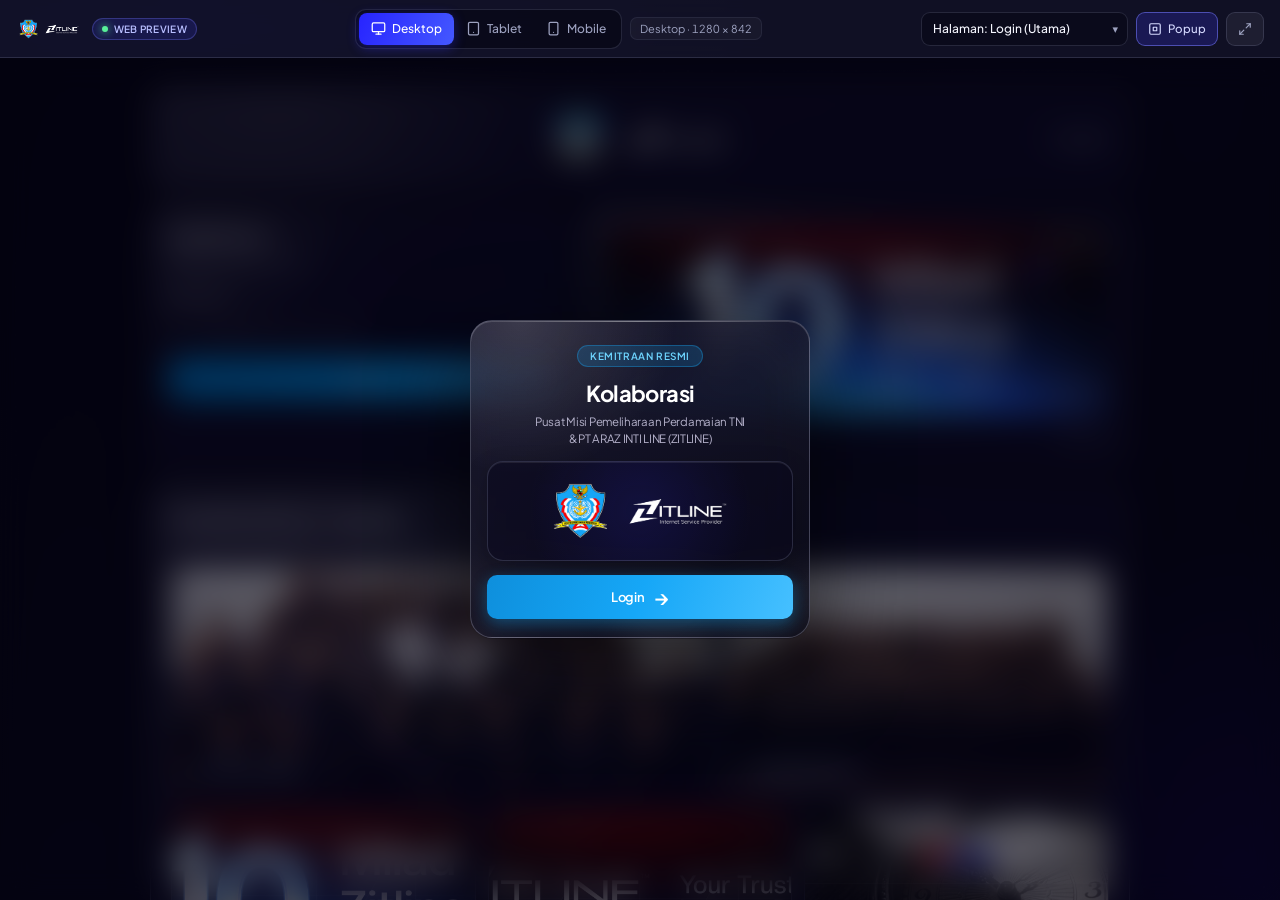
==== commit 683d03a4: "Match button color to PMPP blue, fix mobile overlapping, remove word fasilitas" ====
--- a/index.html
+++ b/index.html
@@ -656,7 +656,7 @@
                     '<main class="site-shell"><header class="brand-card"><img class="logo-dark" src="img/logo-pmpp-dark.png" alt="Zitline PMPP Internet Service Provider"><img class="logo-light" src="img/logo-pmpp-light.png" alt="Zitline PMPP Internet Service Provider"><button type="button" class="theme-toggle" id="theme-toggle" aria-label="Aktifkan light mode"><span class="theme-icon" aria-hidden="true">☼</span><span class="theme-label">Light</span></button></header>',
                     '<section class="top-grid"><div class="panel login-panel" id="login-panel"><h2>Login Internet</h2><p class="subheading">Masukkan kode akses kamu</p><form name="login" action="$(link-login-only)" method="post"><input type="hidden" name="dst" value="$(link-orig)"><input type="hidden" name="popup" value="true"><input type="hidden" name="username" value="$(username)"><input type="hidden" name="password" value=""><label for="passcode">Kode Akses</label><div class="input-wrap"><img class="ico" src="img/password.svg" alt=""><input id="passcode" name="passcode" type="password" value="$(username)" placeholder="Masukkan kode akses" autocomplete="off" oninput="this.form.username.value = this.value; this.form.password.value = this.value"><button type="button" class="toggle-password" id="toggle-password" aria-label="Tampilkan kode akses" title="Tampilkan kode akses"><svg class="eye-show" viewBox="0 0 24 24" fill="none" stroke="currentColor" stroke-width="2" stroke-linecap="round" stroke-linejoin="round"><path d="M1 12s4-8 11-8 11 8 11 8-4 8-11 8-11-8-11-8z"></path><circle cx="12" cy="12" r="3"></circle></svg><svg class="eye-hide" viewBox="0 0 24 24" fill="none" stroke="currentColor" stroke-width="2" stroke-linecap="round" stroke-linejoin="round" style="display: none;"><path d="M17.94 17.94A10.07 10.07 0 0 1 12 20c-7 0-11-8-11-8a18.45 18.45 0 0 1 5.06-5.94M9.9 4.24A9.12 9.12 0 0 1 12 4c7 0 11 8 11 8a18.5 18.5 0 0 1-2.16 3.19m-6.72-1.07a3 3 0 1 1-4.24-4.24"></path><line x1="1" y1="1" x2="23" y2="23"></line></svg></button></div><p class="info $(if error)alert$(endif)">$(if error == "")$(if trial == \'yes\')Free trial tersedia, <a href="$(link-login-only)?dst=$(link-orig-esc)&amp;username=T-$(mac-esc)">klik di sini</a>.$(endif)$(endif)$(if error)$(error)$(endif)</p><input class="primary-button" type="submit" value="Login"></form></div>',
                     '<div class="panel banner-panel"><div class="banner-viewport"><div class="banner-track" id="banner-track"><div class="empty-shape banner-slide active"><img src="img/slide-1.jpg" alt="Promo 10 tahun Zitline"></div><div class="empty-shape banner-slide"><img src="img/slide-2.jpg" alt="Zitline Internet Service Provider"></div><div class="empty-shape banner-slide"><img src="img/slide-3.jpg" alt="Zitline On Time Equals Early"></div></div></div><div class="slider-controls"><div class="slider-dots" id="slider-dots"><button type="button" class="active" aria-label="Tampilkan banner 1"></button><button type="button" aria-label="Tampilkan banner 2"></button><button type="button" aria-label="Tampilkan banner 3"></button></div><div class="slider-arrows"><button type="button" id="slider-prev" aria-label="Banner sebelumnya">←</button><button type="button" id="slider-next" aria-label="Banner berikutnya">→</button></div></div></div></section>',
-                    '<section class="panel bento-section"><div class="bento-header"><div><h2>Masjid Baret Biru Al - Mujahidin</h2><p class="subheading">Fasilitas Ibadah &amp; Pusat Kegiatan Pusat Misi Pemeliharaan Perdamaian (PMPP TNI)</p></div></div><div class="bento-grid"><div class="bento-card-photo bento-p1"><img src="img/about-1.jpg" alt="Fasad Utama Masjid Baret Biru Al-Mujahidin" loading="lazy"><div class="bento-photo-overlay"><span class="bento-photo-badge">Fasad Utama Masjid</span></div></div><div class="bento-card-photo bento-p2"><img src="img/about-2.jpg" alt="Ruang Ibadah Utama" loading="lazy"><div class="bento-photo-overlay"><span class="bento-photo-badge">Ruang Ibadah Utama</span></div></div><div class="bento-card-photo bento-p3"><img src="img/slide-1.jpg" alt="Area Selasar Jamaah" loading="lazy"><div class="bento-photo-overlay"><span class="bento-photo-badge">Area Selasar Jamaah</span></div></div><div class="bento-card-photo bento-p4"><img src="img/slide-2.jpg" alt="Kawasan Asri PMPP" loading="lazy"><div class="bento-photo-overlay"><span class="bento-photo-badge">Kawasan Asri PMPP</span></div></div><div class="bento-card-photo bento-p5"><img src="img/slide-3.jpg" alt="Kegiatan Jamaah" loading="lazy"><div class="bento-photo-overlay"><span class="bento-photo-badge">Kegiatan Jamaah</span></div></div></div></section>',
+                    '<section class="panel bento-section"><div class="bento-header"><div><h2>Masjid Baret Biru Al - Mujahidin</h2><p class="subheading">Pusat Peribadatan &amp; Kegiatan Pusat Misi Pemeliharaan Perdamaian (PMPP TNI)</p></div></div><div class="bento-grid"><div class="bento-card-photo bento-p1"><img src="img/about-1.jpg" alt="Fasad Utama Masjid Baret Biru Al-Mujahidin" loading="lazy"><div class="bento-photo-overlay"><span class="bento-photo-badge">Fasad Utama Masjid</span></div></div><div class="bento-card-photo bento-p2"><img src="img/about-2.jpg" alt="Ruang Ibadah Utama" loading="lazy"><div class="bento-photo-overlay"><span class="bento-photo-badge">Ruang Ibadah Utama</span></div></div><div class="bento-card-photo bento-p3"><img src="img/slide-1.jpg" alt="Area Selasar Jamaah" loading="lazy"><div class="bento-photo-overlay"><span class="bento-photo-badge">Area Selasar Jamaah</span></div></div><div class="bento-card-photo bento-p4"><img src="img/slide-2.jpg" alt="Kawasan Asri PMPP" loading="lazy"><div class="bento-photo-overlay"><span class="bento-photo-badge">Kawasan Asri PMPP</span></div></div><div class="bento-card-photo bento-p5"><img src="img/slide-3.jpg" alt="Kegiatan Jamaah" loading="lazy"><div class="bento-photo-overlay"><span class="bento-photo-badge">Kegiatan Jamaah</span></div></div></div></section>',
                     '<section class="panel contact-panel"><h2>Contact Us</h2><p>Butuh solusi konektivitas untuk kantor, hunian, atau kebutuhan bisnis? Tim kami siap membantu memilih layanan yang tepat.</p><a class="primary-button button-link secondary-button" href="#">Consultation Now</a></section><footer class="footer-card">© 2026 PT ARAZ INTI LINE</footer></main>',
                     '<script>(function(){var s=localStorage.getItem("zitline-theme");if(s==="light"){document.body.classList.add("light-mode");}})();var themeToggle=document.getElementById("theme-toggle");themeToggle.addEventListener("click",function(){var l=document.body.classList.toggle("light-mode");document.documentElement.classList.toggle("light-mode",l);localStorage.setItem("zitline-theme",l?"light":"dark");themeToggle.setAttribute("aria-label",l?"Aktifkan dark mode":"Aktifkan light mode");themeToggle.querySelector(".theme-label").textContent=l?"Dark":"Light";themeToggle.querySelector(".theme-icon").textContent=l?"◐":"☼";});if(document.body.classList.contains("light-mode")){themeToggle.setAttribute("aria-label","Aktifkan dark mode");themeToggle.querySelector(".theme-label").textContent="Dark";themeToggle.querySelector(".theme-icon").textContent="◐";}document.addEventListener("pointermove",function(e){document.documentElement.style.setProperty("--mouse-x",e.clientX+"px");document.documentElement.style.setProperty("--mouse-y",e.clientY+"px");});(function(){var m=document.getElementById("welcome-modal"),b=document.getElementById("welcome-login"),p=document.getElementById("passcode");m.classList.remove("is-hidden");b.addEventListener("click",function(){m.classList.add("is-hidden");m.setAttribute("aria-hidden","true");p.focus();});})();(function(){var btn=document.getElementById("toggle-password"),pass=document.getElementById("passcode");if(btn&&pass){var s=btn.querySelector(".eye-show"),h=btn.querySelector(".eye-hide");btn.addEventListener("click",function(){var isPass=pass.getAttribute("type")==="password";pass.setAttribute("type",isPass?"text":"password");s.style.display=isPass?"none":"block";h.style.display=isPass?"block":"none";pass.focus();});}})();(function(){var t=document.getElementById("banner-track"),d=document.querySelectorAll("#slider-dots button"),pr=document.getElementById("slider-prev"),nx=document.getElementById("slider-next"),c=0,n=d.length;function s(i){c=(i+n)%n;t.querySelectorAll(".banner-slide").forEach(function(el,idx){el.classList.toggle("active",idx===c);});d.forEach(function(el,idx){el.classList.toggle("active",idx===c);});}d.forEach(function(el,idx){el.addEventListener("click",function(){s(idx);r();});});pr.addEventListener("click",function(){s(c-1);r();});nx.addEventListener("click",function(){s(c+1);r();});var tm=setInterval(function(){s(c+1);},4000);function r(){clearInterval(tm);tm=setInterval(function(){s(c+1);},4000);}})();<\/script></body></html>'
                 ].join("\n"),
--- a/css/style.css
+++ b/css/style.css
@@ -34,7 +34,7 @@
     --line: rgba(219, 224, 255, .18);
     --text: #f8f8ff;
     --muted: #b4b1ca;
-    --blue: #2825ff;
+    --blue: #16a7f7;
     --mouse-x: 50vw;
     --mouse-y: 50vh;
 }
@@ -211,10 +211,11 @@
     border: 0;
     border-radius: 9px;
     color: #fff;
-    background: linear-gradient(110deg, #2724ff 0%, #3734ff 52%, #4c72ff 100%);
-    box-shadow: 0 5px 16px rgba(43, 39, 255, .3);
+    background: linear-gradient(110deg, #0e8fdc 0%, #16a7f7 50%, #46c0ff 100%);
+    box-shadow: 0 5px 16px rgba(22, 167, 247, .38);
     cursor: pointer;
     font-size: 11px;
+    font-weight: 600;
     transition: filter .2s ease, transform .2s ease;
 }
 
@@ -343,8 +344,8 @@
 body.light-mode .page-theme-toggle { color: #3f4866; background: rgba(78, 89, 146, .08); border-color: rgba(70, 78, 112, .2); }
 body.light-mode .wrap table tr { border-color: rgba(70, 78, 112, .14); }
 body.light-mode .wrap table td:last-child { color: #1d2235; }
-body.light-mode .wrap table a { color: #4f5edb; }
-body.light-mode .wrap input[type="submit"] { box-shadow: 0 5px 16px rgba(43, 39, 255, .2); }
+body.light-mode .wrap table a { color: #0b82c7; }
+body.light-mode .wrap input[type="submit"] { box-shadow: 0 5px 16px rgba(22, 167, 247, .28); }
 body.light-mode h1, body.light-mode h2, body.light-mode h3,
 body.light-mode table td:first-child { color: #1d2235; }
 body.light-mode p,
@@ -354,10 +355,10 @@
 body.light-mode .empty-shape { color: rgba(65, 75, 125, .42); background: rgba(255, 255, 255, .28); border-color: rgba(70, 78, 112, .2); }
 body.light-mode input[type="text"], body.light-mode input[type="password"] { color: #1d2235; background: rgba(255, 255, 255, .48); border-color: rgba(70, 78, 112, .2); }
 body.light-mode input[type="text"]::placeholder, body.light-mode input[type="password"]::placeholder { color: #7a8299; }
-body.light-mode .facility-card strong { color: #29345f; border-color: rgba(60, 60, 255, .3); }
+body.light-mode .facility-card strong { color: #29345f; border-color: rgba(22, 167, 247, .35); }
 body.light-mode .slider-arrows button { color: #3f4866; background: rgba(78, 89, 146, .06); border-color: rgba(70, 78, 112, .2); }
 body.light-mode .slider-dots button { background: #c2c8dc; }
-body.light-mode .slider-dots button.active { background: #5b61ed; }
+body.light-mode .slider-dots button.active { background: #16a7f7; box-shadow: 0 0 8px rgba(22, 167, 247, .5); }
 body.light-mode .footer-card { color: #687087; }
 html.light-mode .welcome-modal,
 body.light-mode .welcome-modal {
@@ -480,7 +481,7 @@
     background: rgba(70, 78, 112, .1);
 }
 
-input:focus { border-color: rgba(126, 132, 255, .7); box-shadow: 0 0 0 3px rgba(57, 55, 255, .14), inset 0 1px 0 rgba(255, 255, 255, .07); }
+input:focus { border-color: rgba(22, 167, 247, .75); box-shadow: 0 0 0 3px rgba(22, 167, 247, .2), inset 0 1px 0 rgba(255, 255, 255, .07); }
 
 .primary-button {
     display: flex;
@@ -491,10 +492,11 @@
     border: 0;
     border-radius: 10px;
     color: #fff;
-    background: linear-gradient(110deg, #2724ff 0%, #3734ff 52%, #4c72ff 100%);
-    box-shadow: 0 5px 16px rgba(43, 39, 255, .42);
+    background: linear-gradient(110deg, #0e8fdc 0%, #16a7f7 50%, #46c0ff 100%);
+    box-shadow: 0 5px 16px rgba(22, 167, 247, .38);
     cursor: pointer;
     font-size: 11px;
+    font-weight: 600;
     text-decoration: none;
 }
 
@@ -502,16 +504,18 @@
 
 .login-panel input[type="submit"],
 .welcome-card .primary-button {
-    background: linear-gradient(110deg, #2724ff 0%, #3734ff 52%, #4c72ff 100%);
+    background: linear-gradient(110deg, #0e8fdc 0%, #16a7f7 50%, #46c0ff 100%);
+    box-shadow: 0 5px 16px rgba(22, 167, 247, .38);
 }
 
 .secondary-button {
-    background: linear-gradient(110deg, #2724ff 0%, #3734ff 52%, #4c72ff 100%);
+    background: linear-gradient(110deg, #0e8fdc 0%, #16a7f7 50%, #46c0ff 100%);
+    box-shadow: 0 5px 16px rgba(22, 167, 247, .38);
 }
 
 .info { margin: 4px 0 8px; }
 .info.alert { color: #ff838d; }
-.info a { color: #9ca8ff; }
+.info a { color: #5bc5ff; }
 
 .empty-shape {
     display: grid;
@@ -572,7 +576,7 @@
 
 .bento-grid {
     display: grid;
-    grid-template-columns: repeat(12, 1fr);
+    grid-template-columns: repeat(12, minmax(0, 1fr));
     gap: 12px;
 }
 
@@ -580,6 +584,8 @@
     position: relative;
     padding: 0;
     overflow: hidden;
+    min-width: 0;
+    width: 100%;
     border-radius: 14px;
     border: 1px solid rgba(205, 211, 255, .14);
     background: rgba(10, 8, 38, .35);
@@ -589,11 +595,13 @@
 
 .bento-card-photo:hover {
     transform: translateY(-2px);
-    border-color: rgba(126, 132, 255, .45);
+    border-color: rgba(22, 167, 247, .55);
     box-shadow: 0 14px 32px rgba(0, 0, 0, .35), inset 0 1px 0 rgba(255, 255, 255, .1);
 }
 
 .bento-card-photo img {
+    position: absolute;
+    inset: 0;
     width: 100%;
     height: 100%;
     object-fit: cover;
@@ -650,8 +658,8 @@
 
 html.light-mode .bento-card-photo:hover,
 body.light-mode .bento-card-photo:hover {
-    border-color: rgba(60, 60, 255, .4);
-    box-shadow: 0 14px 30px rgba(56, 66, 105, .15);
+    border-color: rgba(22, 167, 247, .5);
+    box-shadow: 0 14px 30px rgba(22, 167, 247, .18);
 }
 
 html.light-mode .bento-photo-overlay,
@@ -735,9 +743,9 @@
     font-weight: 600;
     text-transform: uppercase;
     letter-spacing: .06em;
-    color: #b8beff;
-    background: rgba(43, 39, 255, .2);
-    border: 1px solid rgba(126, 132, 255, .35);
+    color: #6ed5ff;
+    background: rgba(22, 167, 247, .18);
+    border: 1px solid rgba(22, 167, 247, .35);
     margin-bottom: 8px;
 }
 
@@ -825,9 +833,9 @@
 }
 
 body.light-mode .welcome-badge {
-    color: #2724ff;
-    background: rgba(39, 36, 255, .1);
-    border-color: rgba(39, 36, 255, .25);
+    color: #0b82c7;
+    background: rgba(22, 167, 247, .12);
+    border-color: rgba(22, 167, 247, .3);
 }
 
 body.light-mode .welcome-logos {
@@ -840,13 +848,14 @@
 
 @media (max-width: 860px) {
     .bento-grid {
-        grid-template-columns: repeat(6, 1fr);
-    }
-    .bento-p1 { grid-column: span 6; min-height: 210px; }
-    .bento-p2 { grid-column: span 3; min-height: 175px; }
-    .bento-p3 { grid-column: span 3; min-height: 175px; }
-    .bento-p4 { grid-column: span 3; min-height: 175px; }
-    .bento-p5 { grid-column: span 3; min-height: 175px; }
+        grid-template-columns: repeat(6, minmax(0, 1fr));
+        gap: 10px;
+    }
+    .bento-p1 { grid-column: span 6; aspect-ratio: 16 / 9; min-height: 0; }
+    .bento-p2 { grid-column: span 3; aspect-ratio: 4 / 3; min-height: 0; }
+    .bento-p3 { grid-column: span 3; aspect-ratio: 4 / 3; min-height: 0; }
+    .bento-p4 { grid-column: span 3; aspect-ratio: 4 / 3; min-height: 0; }
+    .bento-p5 { grid-column: span 3; aspect-ratio: 4 / 3; min-height: 0; }
 }
 
 @media (max-width: 650px) {
@@ -885,21 +894,23 @@
     }
     .bento-grid {
         display: grid;
-        grid-template-columns: repeat(2, 1fr);
+        grid-template-columns: repeat(2, minmax(0, 1fr));
         gap: 8px;
     }
-    .bento-p1 { grid-column: span 2; min-height: 175px; aspect-ratio: 16 / 9; }
-    .bento-p2 { grid-column: span 2; min-height: 160px; aspect-ratio: 16 / 9; }
-    .bento-p3 { grid-column: span 1; min-height: 135px; aspect-ratio: 4 / 3; }
-    .bento-p4 { grid-column: span 1; min-height: 135px; aspect-ratio: 4 / 3; }
-    .bento-p5 { grid-column: span 2; min-height: 155px; aspect-ratio: 16 / 9; }
+    .bento-p1 { grid-column: span 2; aspect-ratio: 16 / 9; min-height: 0; }
+    .bento-p2 { grid-column: span 2; aspect-ratio: 16 / 9; min-height: 0; }
+    .bento-p3 { grid-column: span 1; aspect-ratio: 4 / 3; min-height: 0; }
+    .bento-p4 { grid-column: span 1; aspect-ratio: 4 / 3; min-height: 0; }
+    .bento-p5 { grid-column: span 2; aspect-ratio: 16 / 9; min-height: 0; }
     
     .bento-photo-overlay {
-        padding: 8px 10px;
+        padding: 6px 8px;
     }
     .bento-photo-badge {
-        font-size: 9.5px;
-        padding: 3px 8px;
+        font-size: 9px;
+        padding: 3px 6px;
+        max-width: calc(100% - 4px);
+    }
         max-width: calc(100% - 4px);
     }
 
--- a/css/style.css
+++ b/css/style.css
@@ -34,7 +34,7 @@
     --line: rgba(219, 224, 255, .18);
     --text: #f8f8ff;
     --muted: #b4b1ca;
-    --blue: #2825ff;
+    --blue: #16a7f7;
     --mouse-x: 50vw;
     --mouse-y: 50vh;
 }
@@ -211,10 +211,11 @@
     border: 0;
     border-radius: 9px;
     color: #fff;
-    background: linear-gradient(110deg, #2724ff 0%, #3734ff 52%, #4c72ff 100%);
-    box-shadow: 0 5px 16px rgba(43, 39, 255, .3);
+    background: linear-gradient(110deg, #0e8fdc 0%, #16a7f7 50%, #46c0ff 100%);
+    box-shadow: 0 5px 16px rgba(22, 167, 247, .38);
     cursor: pointer;
     font-size: 11px;
+    font-weight: 600;
     transition: filter .2s ease, transform .2s ease;
 }
 
@@ -343,8 +344,8 @@
 body.light-mode .page-theme-toggle { color: #3f4866; background: rgba(78, 89, 146, .08); border-color: rgba(70, 78, 112, .2); }
 body.light-mode .wrap table tr { border-color: rgba(70, 78, 112, .14); }
 body.light-mode .wrap table td:last-child { color: #1d2235; }
-body.light-mode .wrap table a { color: #4f5edb; }
-body.light-mode .wrap input[type="submit"] { box-shadow: 0 5px 16px rgba(43, 39, 255, .2); }
+body.light-mode .wrap table a { color: #0b82c7; }
+body.light-mode .wrap input[type="submit"] { box-shadow: 0 5px 16px rgba(22, 167, 247, .28); }
 body.light-mode h1, body.light-mode h2, body.light-mode h3,
 body.light-mode table td:first-child { color: #1d2235; }
 body.light-mode p,
@@ -354,10 +355,10 @@
 body.light-mode .empty-shape { color: rgba(65, 75, 125, .42); background: rgba(255, 255, 255, .28); border-color: rgba(70, 78, 112, .2); }
 body.light-mode input[type="text"], body.light-mode input[type="password"] { color: #1d2235; background: rgba(255, 255, 255, .48); border-color: rgba(70, 78, 112, .2); }
 body.light-mode input[type="text"]::placeholder, body.light-mode input[type="password"]::placeholder { color: #7a8299; }
-body.light-mode .facility-card strong { color: #29345f; border-color: rgba(60, 60, 255, .3); }
+body.light-mode .facility-card strong { color: #29345f; border-color: rgba(22, 167, 247, .35); }
 body.light-mode .slider-arrows button { color: #3f4866; background: rgba(78, 89, 146, .06); border-color: rgba(70, 78, 112, .2); }
 body.light-mode .slider-dots button { background: #c2c8dc; }
-body.light-mode .slider-dots button.active { background: #5b61ed; }
+body.light-mode .slider-dots button.active { background: #16a7f7; box-shadow: 0 0 8px rgba(22, 167, 247, .5); }
 body.light-mode .footer-card { color: #687087; }
 html.light-mode .welcome-modal,
 body.light-mode .welcome-modal {
@@ -480,7 +481,7 @@
     background: rgba(70, 78, 112, .1);
 }
 
-input:focus { border-color: rgba(126, 132, 255, .7); box-shadow: 0 0 0 3px rgba(57, 55, 255, .14), inset 0 1px 0 rgba(255, 255, 255, .07); }
+input:focus { border-color: rgba(22, 167, 247, .75); box-shadow: 0 0 0 3px rgba(22, 167, 247, .2), inset 0 1px 0 rgba(255, 255, 255, .07); }
 
 .primary-button {
     display: flex;
@@ -491,10 +492,11 @@
     border: 0;
     border-radius: 10px;
     color: #fff;
-    background: linear-gradient(110deg, #2724ff 0%, #3734ff 52%, #4c72ff 100%);
-    box-shadow: 0 5px 16px rgba(43, 39, 255, .42);
+    background: linear-gradient(110deg, #0e8fdc 0%, #16a7f7 50%, #46c0ff 100%);
+    box-shadow: 0 5px 16px rgba(22, 167, 247, .38);
     cursor: pointer;
     font-size: 11px;
+    font-weight: 600;
     text-decoration: none;
 }
 
@@ -502,16 +504,18 @@
 
 .login-panel input[type="submit"],
 .welcome-card .primary-button {
-    background: linear-gradient(110deg, #2724ff 0%, #3734ff 52%, #4c72ff 100%);
+    background: linear-gradient(110deg, #0e8fdc 0%, #16a7f7 50%, #46c0ff 100%);
+    box-shadow: 0 5px 16px rgba(22, 167, 247, .38);
 }
 
 .secondary-button {
-    background: linear-gradient(110deg, #2724ff 0%, #3734ff 52%, #4c72ff 100%);
+    background: linear-gradient(110deg, #0e8fdc 0%, #16a7f7 50%, #46c0ff 100%);
+    box-shadow: 0 5px 16px rgba(22, 167, 247, .38);
 }
 
 .info { margin: 4px 0 8px; }
 .info.alert { color: #ff838d; }
-.info a { color: #9ca8ff; }
+.info a { color: #5bc5ff; }
 
 .empty-shape {
     display: grid;
@@ -572,7 +576,7 @@
 
 .bento-grid {
     display: grid;
-    grid-template-columns: repeat(12, 1fr);
+    grid-template-columns: repeat(12, minmax(0, 1fr));
     gap: 12px;
 }
 
@@ -580,6 +584,8 @@
     position: relative;
     padding: 0;
     overflow: hidden;
+    min-width: 0;
+    width: 100%;
     border-radius: 14px;
     border: 1px solid rgba(205, 211, 255, .14);
     background: rgba(10, 8, 38, .35);
@@ -589,11 +595,13 @@
 
 .bento-card-photo:hover {
     transform: translateY(-2px);
-    border-color: rgba(126, 132, 255, .45);
+    border-color: rgba(22, 167, 247, .55);
     box-shadow: 0 14px 32px rgba(0, 0, 0, .35), inset 0 1px 0 rgba(255, 255, 255, .1);
 }
 
 .bento-card-photo img {
+    position: absolute;
+    inset: 0;
     width: 100%;
     height: 100%;
     object-fit: cover;
@@ -650,8 +658,8 @@
 
 html.light-mode .bento-card-photo:hover,
 body.light-mode .bento-card-photo:hover {
-    border-color: rgba(60, 60, 255, .4);
-    box-shadow: 0 14px 30px rgba(56, 66, 105, .15);
+    border-color: rgba(22, 167, 247, .5);
+    box-shadow: 0 14px 30px rgba(22, 167, 247, .18);
 }
 
 html.light-mode .bento-photo-overlay,
@@ -735,9 +743,9 @@
     font-weight: 600;
     text-transform: uppercase;
     letter-spacing: .06em;
-    color: #b8beff;
-    background: rgba(43, 39, 255, .2);
-    border: 1px solid rgba(126, 132, 255, .35);
+    color: #6ed5ff;
+    background: rgba(22, 167, 247, .18);
+    border: 1px solid rgba(22, 167, 247, .35);
     margin-bottom: 8px;
 }
 
@@ -825,9 +833,9 @@
 }
 
 body.light-mode .welcome-badge {
-    color: #2724ff;
-    background: rgba(39, 36, 255, .1);
-    border-color: rgba(39, 36, 255, .25);
+    color: #0b82c7;
+    background: rgba(22, 167, 247, .12);
+    border-color: rgba(22, 167, 247, .3);
 }
 
 body.light-mode .welcome-logos {
@@ -840,13 +848,14 @@
 
 @media (max-width: 860px) {
     .bento-grid {
-        grid-template-columns: repeat(6, 1fr);
-    }
-    .bento-p1 { grid-column: span 6; min-height: 210px; }
-    .bento-p2 { grid-column: span 3; min-height: 175px; }
-    .bento-p3 { grid-column: span 3; min-height: 175px; }
-    .bento-p4 { grid-column: span 3; min-height: 175px; }
-    .bento-p5 { grid-column: span 3; min-height: 175px; }
+        grid-template-columns: repeat(6, minmax(0, 1fr));
+        gap: 10px;
+    }
+    .bento-p1 { grid-column: span 6; aspect-ratio: 16 / 9; min-height: 0; }
+    .bento-p2 { grid-column: span 3; aspect-ratio: 4 / 3; min-height: 0; }
+    .bento-p3 { grid-column: span 3; aspect-ratio: 4 / 3; min-height: 0; }
+    .bento-p4 { grid-column: span 3; aspect-ratio: 4 / 3; min-height: 0; }
+    .bento-p5 { grid-column: span 3; aspect-ratio: 4 / 3; min-height: 0; }
 }
 
 @media (max-width: 650px) {
@@ -885,21 +894,23 @@
     }
     .bento-grid {
         display: grid;
-        grid-template-columns: repeat(2, 1fr);
+        grid-template-columns: repeat(2, minmax(0, 1fr));
         gap: 8px;
     }
-    .bento-p1 { grid-column: span 2; min-height: 175px; aspect-ratio: 16 / 9; }
-    .bento-p2 { grid-column: span 2; min-height: 160px; aspect-ratio: 16 / 9; }
-    .bento-p3 { grid-column: span 1; min-height: 135px; aspect-ratio: 4 / 3; }
-    .bento-p4 { grid-column: span 1; min-height: 135px; aspect-ratio: 4 / 3; }
-    .bento-p5 { grid-column: span 2; min-height: 155px; aspect-ratio: 16 / 9; }
+    .bento-p1 { grid-column: span 2; aspect-ratio: 16 / 9; min-height: 0; }
+    .bento-p2 { grid-column: span 2; aspect-ratio: 16 / 9; min-height: 0; }
+    .bento-p3 { grid-column: span 1; aspect-ratio: 4 / 3; min-height: 0; }
+    .bento-p4 { grid-column: span 1; aspect-ratio: 4 / 3; min-height: 0; }
+    .bento-p5 { grid-column: span 2; aspect-ratio: 16 / 9; min-height: 0; }
     
     .bento-photo-overlay {
-        padding: 8px 10px;
+        padding: 6px 8px;
     }
     .bento-photo-badge {
-        font-size: 9.5px;
-        padding: 3px 8px;
+        font-size: 9px;
+        padding: 3px 6px;
+        max-width: calc(100% - 4px);
+    }
         max-width: calc(100% - 4px);
     }
 
--- a/css/style.css
+++ b/css/style.css
@@ -34,7 +34,7 @@
     --line: rgba(219, 224, 255, .18);
     --text: #f8f8ff;
     --muted: #b4b1ca;
-    --blue: #2825ff;
+    --blue: #16a7f7;
     --mouse-x: 50vw;
     --mouse-y: 50vh;
 }
@@ -211,10 +211,11 @@
     border: 0;
     border-radius: 9px;
     color: #fff;
-    background: linear-gradient(110deg, #2724ff 0%, #3734ff 52%, #4c72ff 100%);
-    box-shadow: 0 5px 16px rgba(43, 39, 255, .3);
+    background: linear-gradient(110deg, #0e8fdc 0%, #16a7f7 50%, #46c0ff 100%);
+    box-shadow: 0 5px 16px rgba(22, 167, 247, .38);
     cursor: pointer;
     font-size: 11px;
+    font-weight: 600;
     transition: filter .2s ease, transform .2s ease;
 }
 
@@ -343,8 +344,8 @@
 body.light-mode .page-theme-toggle { color: #3f4866; background: rgba(78, 89, 146, .08); border-color: rgba(70, 78, 112, .2); }
 body.light-mode .wrap table tr { border-color: rgba(70, 78, 112, .14); }
 body.light-mode .wrap table td:last-child { color: #1d2235; }
-body.light-mode .wrap table a { color: #4f5edb; }
-body.light-mode .wrap input[type="submit"] { box-shadow: 0 5px 16px rgba(43, 39, 255, .2); }
+body.light-mode .wrap table a { color: #0b82c7; }
+body.light-mode .wrap input[type="submit"] { box-shadow: 0 5px 16px rgba(22, 167, 247, .28); }
 body.light-mode h1, body.light-mode h2, body.light-mode h3,
 body.light-mode table td:first-child { color: #1d2235; }
 body.light-mode p,
@@ -354,10 +355,10 @@
 body.light-mode .empty-shape { color: rgba(65, 75, 125, .42); background: rgba(255, 255, 255, .28); border-color: rgba(70, 78, 112, .2); }
 body.light-mode input[type="text"], body.light-mode input[type="password"] { color: #1d2235; background: rgba(255, 255, 255, .48); border-color: rgba(70, 78, 112, .2); }
 body.light-mode input[type="text"]::placeholder, body.light-mode input[type="password"]::placeholder { color: #7a8299; }
-body.light-mode .facility-card strong { color: #29345f; border-color: rgba(60, 60, 255, .3); }
+body.light-mode .facility-card strong { color: #29345f; border-color: rgba(22, 167, 247, .35); }
 body.light-mode .slider-arrows button { color: #3f4866; background: rgba(78, 89, 146, .06); border-color: rgba(70, 78, 112, .2); }
 body.light-mode .slider-dots button { background: #c2c8dc; }
-body.light-mode .slider-dots button.active { background: #5b61ed; }
+body.light-mode .slider-dots button.active { background: #16a7f7; box-shadow: 0 0 8px rgba(22, 167, 247, .5); }
 body.light-mode .footer-card { color: #687087; }
 html.light-mode .welcome-modal,
 body.light-mode .welcome-modal {
@@ -480,7 +481,7 @@
     background: rgba(70, 78, 112, .1);
 }
 
-input:focus { border-color: rgba(126, 132, 255, .7); box-shadow: 0 0 0 3px rgba(57, 55, 255, .14), inset 0 1px 0 rgba(255, 255, 255, .07); }
+input:focus { border-color: rgba(22, 167, 247, .75); box-shadow: 0 0 0 3px rgba(22, 167, 247, .2), inset 0 1px 0 rgba(255, 255, 255, .07); }
 
 .primary-button {
     display: flex;
@@ -491,10 +492,11 @@
     border: 0;
     border-radius: 10px;
     color: #fff;
-    background: linear-gradient(110deg, #2724ff 0%, #3734ff 52%, #4c72ff 100%);
-    box-shadow: 0 5px 16px rgba(43, 39, 255, .42);
+    background: linear-gradient(110deg, #0e8fdc 0%, #16a7f7 50%, #46c0ff 100%);
+    box-shadow: 0 5px 16px rgba(22, 167, 247, .38);
     cursor: pointer;
     font-size: 11px;
+    font-weight: 600;
     text-decoration: none;
 }
 
@@ -502,16 +504,18 @@
 
 .login-panel input[type="submit"],
 .welcome-card .primary-button {
-    background: linear-gradient(110deg, #2724ff 0%, #3734ff 52%, #4c72ff 100%);
+    background: linear-gradient(110deg, #0e8fdc 0%, #16a7f7 50%, #46c0ff 100%);
+    box-shadow: 0 5px 16px rgba(22, 167, 247, .38);
 }
 
 .secondary-button {
-    background: linear-gradient(110deg, #2724ff 0%, #3734ff 52%, #4c72ff 100%);
+    background: linear-gradient(110deg, #0e8fdc 0%, #16a7f7 50%, #46c0ff 100%);
+    box-shadow: 0 5px 16px rgba(22, 167, 247, .38);
 }
 
 .info { margin: 4px 0 8px; }
 .info.alert { color: #ff838d; }
-.info a { color: #9ca8ff; }
+.info a { color: #5bc5ff; }
 
 .empty-shape {
     display: grid;
@@ -572,7 +576,7 @@
 
 .bento-grid {
     display: grid;
-    grid-template-columns: repeat(12, 1fr);
+    grid-template-columns: repeat(12, minmax(0, 1fr));
     gap: 12px;
 }
 
@@ -580,6 +584,8 @@
     position: relative;
     padding: 0;
     overflow: hidden;
+    min-width: 0;
+    width: 100%;
     border-radius: 14px;
     border: 1px solid rgba(205, 211, 255, .14);
     background: rgba(10, 8, 38, .35);
@@ -589,11 +595,13 @@
 
 .bento-card-photo:hover {
     transform: translateY(-2px);
-    border-color: rgba(126, 132, 255, .45);
+    border-color: rgba(22, 167, 247, .55);
     box-shadow: 0 14px 32px rgba(0, 0, 0, .35), inset 0 1px 0 rgba(255, 255, 255, .1);
 }
 
 .bento-card-photo img {
+    position: absolute;
+    inset: 0;
     width: 100%;
     height: 100%;
     object-fit: cover;
@@ -650,8 +658,8 @@
 
 html.light-mode .bento-card-photo:hover,
 body.light-mode .bento-card-photo:hover {
-    border-color: rgba(60, 60, 255, .4);
-    box-shadow: 0 14px 30px rgba(56, 66, 105, .15);
+    border-color: rgba(22, 167, 247, .5);
+    box-shadow: 0 14px 30px rgba(22, 167, 247, .18);
 }
 
 html.light-mode .bento-photo-overlay,
@@ -735,9 +743,9 @@
     font-weight: 600;
     text-transform: uppercase;
     letter-spacing: .06em;
-    color: #b8beff;
-    background: rgba(43, 39, 255, .2);
-    border: 1px solid rgba(126, 132, 255, .35);
+    color: #6ed5ff;
+    background: rgba(22, 167, 247, .18);
+    border: 1px solid rgba(22, 167, 247, .35);
     margin-bottom: 8px;
 }
 
@@ -825,9 +833,9 @@
 }
 
 body.light-mode .welcome-badge {
-    color: #2724ff;
-    background: rgba(39, 36, 255, .1);
-    border-color: rgba(39, 36, 255, .25);
+    color: #0b82c7;
+    background: rgba(22, 167, 247, .12);
+    border-color: rgba(22, 167, 247, .3);
 }
 
 body.light-mode .welcome-logos {
@@ -840,13 +848,14 @@
 
 @media (max-width: 860px) {
     .bento-grid {
-        grid-template-columns: repeat(6, 1fr);
-    }
-    .bento-p1 { grid-column: span 6; min-height: 210px; }
-    .bento-p2 { grid-column: span 3; min-height: 175px; }
-    .bento-p3 { grid-column: span 3; min-height: 175px; }
-    .bento-p4 { grid-column: span 3; min-height: 175px; }
-    .bento-p5 { grid-column: span 3; min-height: 175px; }
+        grid-template-columns: repeat(6, minmax(0, 1fr));
+        gap: 10px;
+    }
+    .bento-p1 { grid-column: span 6; aspect-ratio: 16 / 9; min-height: 0; }
+    .bento-p2 { grid-column: span 3; aspect-ratio: 4 / 3; min-height: 0; }
+    .bento-p3 { grid-column: span 3; aspect-ratio: 4 / 3; min-height: 0; }
+    .bento-p4 { grid-column: span 3; aspect-ratio: 4 / 3; min-height: 0; }
+    .bento-p5 { grid-column: span 3; aspect-ratio: 4 / 3; min-height: 0; }
 }
 
 @media (max-width: 650px) {
@@ -885,21 +894,23 @@
     }
     .bento-grid {
         display: grid;
-        grid-template-columns: repeat(2, 1fr);
+        grid-template-columns: repeat(2, minmax(0, 1fr));
         gap: 8px;
     }
-    .bento-p1 { grid-column: span 2; min-height: 175px; aspect-ratio: 16 / 9; }
-    .bento-p2 { grid-column: span 2; min-height: 160px; aspect-ratio: 16 / 9; }
-    .bento-p3 { grid-column: span 1; min-height: 135px; aspect-ratio: 4 / 3; }
-    .bento-p4 { grid-column: span 1; min-height: 135px; aspect-ratio: 4 / 3; }
-    .bento-p5 { grid-column: span 2; min-height: 155px; aspect-ratio: 16 / 9; }
+    .bento-p1 { grid-column: span 2; aspect-ratio: 16 / 9; min-height: 0; }
+    .bento-p2 { grid-column: span 2; aspect-ratio: 16 / 9; min-height: 0; }
+    .bento-p3 { grid-column: span 1; aspect-ratio: 4 / 3; min-height: 0; }
+    .bento-p4 { grid-column: span 1; aspect-ratio: 4 / 3; min-height: 0; }
+    .bento-p5 { grid-column: span 2; aspect-ratio: 16 / 9; min-height: 0; }
     
     .bento-photo-overlay {
-        padding: 8px 10px;
+        padding: 6px 8px;
     }
     .bento-photo-badge {
-        font-size: 9.5px;
-        padding: 3px 8px;
+        font-size: 9px;
+        padding: 3px 6px;
+        max-width: calc(100% - 4px);
+    }
         max-width: calc(100% - 4px);
     }
 
--- a/css/style.css
+++ b/css/style.css
@@ -34,7 +34,7 @@
     --line: rgba(219, 224, 255, .18);
     --text: #f8f8ff;
     --muted: #b4b1ca;
-    --blue: #2825ff;
+    --blue: #16a7f7;
     --mouse-x: 50vw;
     --mouse-y: 50vh;
 }
@@ -211,10 +211,11 @@
     border: 0;
     border-radius: 9px;
     color: #fff;
-    background: linear-gradient(110deg, #2724ff 0%, #3734ff 52%, #4c72ff 100%);
-    box-shadow: 0 5px 16px rgba(43, 39, 255, .3);
+    background: linear-gradient(110deg, #0e8fdc 0%, #16a7f7 50%, #46c0ff 100%);
+    box-shadow: 0 5px 16px rgba(22, 167, 247, .38);
     cursor: pointer;
     font-size: 11px;
+    font-weight: 600;
     transition: filter .2s ease, transform .2s ease;
 }
 
@@ -343,8 +344,8 @@
 body.light-mode .page-theme-toggle { color: #3f4866; background: rgba(78, 89, 146, .08); border-color: rgba(70, 78, 112, .2); }
 body.light-mode .wrap table tr { border-color: rgba(70, 78, 112, .14); }
 body.light-mode .wrap table td:last-child { color: #1d2235; }
-body.light-mode .wrap table a { color: #4f5edb; }
-body.light-mode .wrap input[type="submit"] { box-shadow: 0 5px 16px rgba(43, 39, 255, .2); }
+body.light-mode .wrap table a { color: #0b82c7; }
+body.light-mode .wrap input[type="submit"] { box-shadow: 0 5px 16px rgba(22, 167, 247, .28); }
 body.light-mode h1, body.light-mode h2, body.light-mode h3,
 body.light-mode table td:first-child { color: #1d2235; }
 body.light-mode p,
@@ -354,10 +355,10 @@
 body.light-mode .empty-shape { color: rgba(65, 75, 125, .42); background: rgba(255, 255, 255, .28); border-color: rgba(70, 78, 112, .2); }
 body.light-mode input[type="text"], body.light-mode input[type="password"] { color: #1d2235; background: rgba(255, 255, 255, .48); border-color: rgba(70, 78, 112, .2); }
 body.light-mode input[type="text"]::placeholder, body.light-mode input[type="password"]::placeholder { color: #7a8299; }
-body.light-mode .facility-card strong { color: #29345f; border-color: rgba(60, 60, 255, .3); }
+body.light-mode .facility-card strong { color: #29345f; border-color: rgba(22, 167, 247, .35); }
 body.light-mode .slider-arrows button { color: #3f4866; background: rgba(78, 89, 146, .06); border-color: rgba(70, 78, 112, .2); }
 body.light-mode .slider-dots button { background: #c2c8dc; }
-body.light-mode .slider-dots button.active { background: #5b61ed; }
+body.light-mode .slider-dots button.active { background: #16a7f7; box-shadow: 0 0 8px rgba(22, 167, 247, .5); }
 body.light-mode .footer-card { color: #687087; }
 html.light-mode .welcome-modal,
 body.light-mode .welcome-modal {
@@ -480,7 +481,7 @@
     background: rgba(70, 78, 112, .1);
 }
 
-input:focus { border-color: rgba(126, 132, 255, .7); box-shadow: 0 0 0 3px rgba(57, 55, 255, .14), inset 0 1px 0 rgba(255, 255, 255, .07); }
+input:focus { border-color: rgba(22, 167, 247, .75); box-shadow: 0 0 0 3px rgba(22, 167, 247, .2), inset 0 1px 0 rgba(255, 255, 255, .07); }
 
 .primary-button {
     display: flex;
@@ -491,10 +492,11 @@
     border: 0;
     border-radius: 10px;
     color: #fff;
-    background: linear-gradient(110deg, #2724ff 0%, #3734ff 52%, #4c72ff 100%);
-    box-shadow: 0 5px 16px rgba(43, 39, 255, .42);
+    background: linear-gradient(110deg, #0e8fdc 0%, #16a7f7 50%, #46c0ff 100%);
+    box-shadow: 0 5px 16px rgba(22, 167, 247, .38);
     cursor: pointer;
     font-size: 11px;
+    font-weight: 600;
     text-decoration: none;
 }
 
@@ -502,16 +504,18 @@
 
 .login-panel input[type="submit"],
 .welcome-card .primary-button {
-    background: linear-gradient(110deg, #2724ff 0%, #3734ff 52%, #4c72ff 100%);
+    background: linear-gradient(110deg, #0e8fdc 0%, #16a7f7 50%, #46c0ff 100%);
+    box-shadow: 0 5px 16px rgba(22, 167, 247, .38);
 }
 
 .secondary-button {
-    background: linear-gradient(110deg, #2724ff 0%, #3734ff 52%, #4c72ff 100%);
+    background: linear-gradient(110deg, #0e8fdc 0%, #16a7f7 50%, #46c0ff 100%);
+    box-shadow: 0 5px 16px rgba(22, 167, 247, .38);
 }
 
 .info { margin: 4px 0 8px; }
 .info.alert { color: #ff838d; }
-.info a { color: #9ca8ff; }
+.info a { color: #5bc5ff; }
 
 .empty-shape {
     display: grid;
@@ -572,7 +576,7 @@
 
 .bento-grid {
     display: grid;
-    grid-template-columns: repeat(12, 1fr);
+    grid-template-columns: repeat(12, minmax(0, 1fr));
     gap: 12px;
 }
 
@@ -580,6 +584,8 @@
     position: relative;
     padding: 0;
     overflow: hidden;
+    min-width: 0;
+    width: 100%;
     border-radius: 14px;
     border: 1px solid rgba(205, 211, 255, .14);
     background: rgba(10, 8, 38, .35);
@@ -589,11 +595,13 @@
 
 .bento-card-photo:hover {
     transform: translateY(-2px);
-    border-color: rgba(126, 132, 255, .45);
+    border-color: rgba(22, 167, 247, .55);
     box-shadow: 0 14px 32px rgba(0, 0, 0, .35), inset 0 1px 0 rgba(255, 255, 255, .1);
 }
 
 .bento-card-photo img {
+    position: absolute;
+    inset: 0;
     width: 100%;
     height: 100%;
     object-fit: cover;
@@ -650,8 +658,8 @@
 
 html.light-mode .bento-card-photo:hover,
 body.light-mode .bento-card-photo:hover {
-    border-color: rgba(60, 60, 255, .4);
-    box-shadow: 0 14px 30px rgba(56, 66, 105, .15);
+    border-color: rgba(22, 167, 247, .5);
+    box-shadow: 0 14px 30px rgba(22, 167, 247, .18);
 }
 
 html.light-mode .bento-photo-overlay,
@@ -735,9 +743,9 @@
     font-weight: 600;
     text-transform: uppercase;
     letter-spacing: .06em;
-    color: #b8beff;
-    background: rgba(43, 39, 255, .2);
-    border: 1px solid rgba(126, 132, 255, .35);
+    color: #6ed5ff;
+    background: rgba(22, 167, 247, .18);
+    border: 1px solid rgba(22, 167, 247, .35);
     margin-bottom: 8px;
 }
 
@@ -825,9 +833,9 @@
 }
 
 body.light-mode .welcome-badge {
-    color: #2724ff;
-    background: rgba(39, 36, 255, .1);
-    border-color: rgba(39, 36, 255, .25);
+    color: #0b82c7;
+    background: rgba(22, 167, 247, .12);
+    border-color: rgba(22, 167, 247, .3);
 }
 
 body.light-mode .welcome-logos {
@@ -840,13 +848,14 @@
 
 @media (max-width: 860px) {
     .bento-grid {
-        grid-template-columns: repeat(6, 1fr);
-    }
-    .bento-p1 { grid-column: span 6; min-height: 210px; }
-    .bento-p2 { grid-column: span 3; min-height: 175px; }
-    .bento-p3 { grid-column: span 3; min-height: 175px; }
-    .bento-p4 { grid-column: span 3; min-height: 175px; }
-    .bento-p5 { grid-column: span 3; min-height: 175px; }
+        grid-template-columns: repeat(6, minmax(0, 1fr));
+        gap: 10px;
+    }
+    .bento-p1 { grid-column: span 6; aspect-ratio: 16 / 9; min-height: 0; }
+    .bento-p2 { grid-column: span 3; aspect-ratio: 4 / 3; min-height: 0; }
+    .bento-p3 { grid-column: span 3; aspect-ratio: 4 / 3; min-height: 0; }
+    .bento-p4 { grid-column: span 3; aspect-ratio: 4 / 3; min-height: 0; }
+    .bento-p5 { grid-column: span 3; aspect-ratio: 4 / 3; min-height: 0; }
 }
 
 @media (max-width: 650px) {
@@ -885,21 +894,23 @@
     }
     .bento-grid {
         display: grid;
-        grid-template-columns: repeat(2, 1fr);
+        grid-template-columns: repeat(2, minmax(0, 1fr));
         gap: 8px;
     }
-    .bento-p1 { grid-column: span 2; min-height: 175px; aspect-ratio: 16 / 9; }
-    .bento-p2 { grid-column: span 2; min-height: 160px; aspect-ratio: 16 / 9; }
-    .bento-p3 { grid-column: span 1; min-height: 135px; aspect-ratio: 4 / 3; }
-    .bento-p4 { grid-column: span 1; min-height: 135px; aspect-ratio: 4 / 3; }
-    .bento-p5 { grid-column: span 2; min-height: 155px; aspect-ratio: 16 / 9; }
+    .bento-p1 { grid-column: span 2; aspect-ratio: 16 / 9; min-height: 0; }
+    .bento-p2 { grid-column: span 2; aspect-ratio: 16 / 9; min-height: 0; }
+    .bento-p3 { grid-column: span 1; aspect-ratio: 4 / 3; min-height: 0; }
+    .bento-p4 { grid-column: span 1; aspect-ratio: 4 / 3; min-height: 0; }
+    .bento-p5 { grid-column: span 2; aspect-ratio: 16 / 9; min-height: 0; }
     
     .bento-photo-overlay {
-        padding: 8px 10px;
+        padding: 6px 8px;
     }
     .bento-photo-badge {
-        font-size: 9.5px;
-        padding: 3px 8px;
+        font-size: 9px;
+        padding: 3px 6px;
+        max-width: calc(100% - 4px);
+    }
         max-width: calc(100% - 4px);
     }
 
--- a/css/style.css
+++ b/css/style.css
@@ -34,7 +34,7 @@
     --line: rgba(219, 224, 255, .18);
     --text: #f8f8ff;
     --muted: #b4b1ca;
-    --blue: #2825ff;
+    --blue: #16a7f7;
     --mouse-x: 50vw;
     --mouse-y: 50vh;
 }
@@ -211,10 +211,11 @@
     border: 0;
     border-radius: 9px;
     color: #fff;
-    background: linear-gradient(110deg, #2724ff 0%, #3734ff 52%, #4c72ff 100%);
-    box-shadow: 0 5px 16px rgba(43, 39, 255, .3);
+    background: linear-gradient(110deg, #0e8fdc 0%, #16a7f7 50%, #46c0ff 100%);
+    box-shadow: 0 5px 16px rgba(22, 167, 247, .38);
     cursor: pointer;
     font-size: 11px;
+    font-weight: 600;
     transition: filter .2s ease, transform .2s ease;
 }
 
@@ -343,8 +344,8 @@
 body.light-mode .page-theme-toggle { color: #3f4866; background: rgba(78, 89, 146, .08); border-color: rgba(70, 78, 112, .2); }
 body.light-mode .wrap table tr { border-color: rgba(70, 78, 112, .14); }
 body.light-mode .wrap table td:last-child { color: #1d2235; }
-body.light-mode .wrap table a { color: #4f5edb; }
-body.light-mode .wrap input[type="submit"] { box-shadow: 0 5px 16px rgba(43, 39, 255, .2); }
+body.light-mode .wrap table a { color: #0b82c7; }
+body.light-mode .wrap input[type="submit"] { box-shadow: 0 5px 16px rgba(22, 167, 247, .28); }
 body.light-mode h1, body.light-mode h2, body.light-mode h3,
 body.light-mode table td:first-child { color: #1d2235; }
 body.light-mode p,
@@ -354,10 +355,10 @@
 body.light-mode .empty-shape { color: rgba(65, 75, 125, .42); background: rgba(255, 255, 255, .28); border-color: rgba(70, 78, 112, .2); }
 body.light-mode input[type="text"], body.light-mode input[type="password"] { color: #1d2235; background: rgba(255, 255, 255, .48); border-color: rgba(70, 78, 112, .2); }
 body.light-mode input[type="text"]::placeholder, body.light-mode input[type="password"]::placeholder { color: #7a8299; }
-body.light-mode .facility-card strong { color: #29345f; border-color: rgba(60, 60, 255, .3); }
+body.light-mode .facility-card strong { color: #29345f; border-color: rgba(22, 167, 247, .35); }
 body.light-mode .slider-arrows button { color: #3f4866; background: rgba(78, 89, 146, .06); border-color: rgba(70, 78, 112, .2); }
 body.light-mode .slider-dots button { background: #c2c8dc; }
-body.light-mode .slider-dots button.active { background: #5b61ed; }
+body.light-mode .slider-dots button.active { background: #16a7f7; box-shadow: 0 0 8px rgba(22, 167, 247, .5); }
 body.light-mode .footer-card { color: #687087; }
 html.light-mode .welcome-modal,
 body.light-mode .welcome-modal {
@@ -480,7 +481,7 @@
     background: rgba(70, 78, 112, .1);
 }
 
-input:focus { border-color: rgba(126, 132, 255, .7); box-shadow: 0 0 0 3px rgba(57, 55, 255, .14), inset 0 1px 0 rgba(255, 255, 255, .07); }
+input:focus { border-color: rgba(22, 167, 247, .75); box-shadow: 0 0 0 3px rgba(22, 167, 247, .2), inset 0 1px 0 rgba(255, 255, 255, .07); }
 
 .primary-button {
     display: flex;
@@ -491,10 +492,11 @@
     border: 0;
     border-radius: 10px;
     color: #fff;
-    background: linear-gradient(110deg, #2724ff 0%, #3734ff 52%, #4c72ff 100%);
-    box-shadow: 0 5px 16px rgba(43, 39, 255, .42);
+    background: linear-gradient(110deg, #0e8fdc 0%, #16a7f7 50%, #46c0ff 100%);
+    box-shadow: 0 5px 16px rgba(22, 167, 247, .38);
     cursor: pointer;
     font-size: 11px;
+    font-weight: 600;
     text-decoration: none;
 }
 
@@ -502,16 +504,18 @@
 
 .login-panel input[type="submit"],
 .welcome-card .primary-button {
-    background: linear-gradient(110deg, #2724ff 0%, #3734ff 52%, #4c72ff 100%);
+    background: linear-gradient(110deg, #0e8fdc 0%, #16a7f7 50%, #46c0ff 100%);
+    box-shadow: 0 5px 16px rgba(22, 167, 247, .38);
 }
 
 .secondary-button {
-    background: linear-gradient(110deg, #2724ff 0%, #3734ff 52%, #4c72ff 100%);
+    background: linear-gradient(110deg, #0e8fdc 0%, #16a7f7 50%, #46c0ff 100%);
+    box-shadow: 0 5px 16px rgba(22, 167, 247, .38);
 }
 
 .info { margin: 4px 0 8px; }
 .info.alert { color: #ff838d; }
-.info a { color: #9ca8ff; }
+.info a { color: #5bc5ff; }
 
 .empty-shape {
     display: grid;
@@ -572,7 +576,7 @@
 
 .bento-grid {
     display: grid;
-    grid-template-columns: repeat(12, 1fr);
+    grid-template-columns: repeat(12, minmax(0, 1fr));
     gap: 12px;
 }
 
@@ -580,6 +584,8 @@
     position: relative;
     padding: 0;
     overflow: hidden;
+    min-width: 0;
+    width: 100%;
     border-radius: 14px;
     border: 1px solid rgba(205, 211, 255, .14);
     background: rgba(10, 8, 38, .35);
@@ -589,11 +595,13 @@
 
 .bento-card-photo:hover {
     transform: translateY(-2px);
-    border-color: rgba(126, 132, 255, .45);
+    border-color: rgba(22, 167, 247, .55);
     box-shadow: 0 14px 32px rgba(0, 0, 0, .35), inset 0 1px 0 rgba(255, 255, 255, .1);
 }
 
 .bento-card-photo img {
+    position: absolute;
+    inset: 0;
     width: 100%;
     height: 100%;
     object-fit: cover;
@@ -650,8 +658,8 @@
 
 html.light-mode .bento-card-photo:hover,
 body.light-mode .bento-card-photo:hover {
-    border-color: rgba(60, 60, 255, .4);
-    box-shadow: 0 14px 30px rgba(56, 66, 105, .15);
+    border-color: rgba(22, 167, 247, .5);
+    box-shadow: 0 14px 30px rgba(22, 167, 247, .18);
 }
 
 html.light-mode .bento-photo-overlay,
@@ -735,9 +743,9 @@
     font-weight: 600;
     text-transform: uppercase;
     letter-spacing: .06em;
-    color: #b8beff;
-    background: rgba(43, 39, 255, .2);
-    border: 1px solid rgba(126, 132, 255, .35);
+    color: #6ed5ff;
+    background: rgba(22, 167, 247, .18);
+    border: 1px solid rgba(22, 167, 247, .35);
     margin-bottom: 8px;
 }
 
@@ -825,9 +833,9 @@
 }
 
 body.light-mode .welcome-badge {
-    color: #2724ff;
-    background: rgba(39, 36, 255, .1);
-    border-color: rgba(39, 36, 255, .25);
+    color: #0b82c7;
+    background: rgba(22, 167, 247, .12);
+    border-color: rgba(22, 167, 247, .3);
 }
 
 body.light-mode .welcome-logos {
@@ -840,13 +848,14 @@
 
 @media (max-width: 860px) {
     .bento-grid {
-        grid-template-columns: repeat(6, 1fr);
-    }
-    .bento-p1 { grid-column: span 6; min-height: 210px; }
-    .bento-p2 { grid-column: span 3; min-height: 175px; }
-    .bento-p3 { grid-column: span 3; min-height: 175px; }
-    .bento-p4 { grid-column: span 3; min-height: 175px; }
-    .bento-p5 { grid-column: span 3; min-height: 175px; }
+        grid-template-columns: repeat(6, minmax(0, 1fr));
+        gap: 10px;
+    }
+    .bento-p1 { grid-column: span 6; aspect-ratio: 16 / 9; min-height: 0; }
+    .bento-p2 { grid-column: span 3; aspect-ratio: 4 / 3; min-height: 0; }
+    .bento-p3 { grid-column: span 3; aspect-ratio: 4 / 3; min-height: 0; }
+    .bento-p4 { grid-column: span 3; aspect-ratio: 4 / 3; min-height: 0; }
+    .bento-p5 { grid-column: span 3; aspect-ratio: 4 / 3; min-height: 0; }
 }
 
 @media (max-width: 650px) {
@@ -885,21 +894,23 @@
     }
     .bento-grid {
         display: grid;
-        grid-template-columns: repeat(2, 1fr);
+        grid-template-columns: repeat(2, minmax(0, 1fr));
         gap: 8px;
     }
-    .bento-p1 { grid-column: span 2; min-height: 175px; aspect-ratio: 16 / 9; }
-    .bento-p2 { grid-column: span 2; min-height: 160px; aspect-ratio: 16 / 9; }
-    .bento-p3 { grid-column: span 1; min-height: 135px; aspect-ratio: 4 / 3; }
-    .bento-p4 { grid-column: span 1; min-height: 135px; aspect-ratio: 4 / 3; }
-    .bento-p5 { grid-column: span 2; min-height: 155px; aspect-ratio: 16 / 9; }
+    .bento-p1 { grid-column: span 2; aspect-ratio: 16 / 9; min-height: 0; }
+    .bento-p2 { grid-column: span 2; aspect-ratio: 16 / 9; min-height: 0; }
+    .bento-p3 { grid-column: span 1; aspect-ratio: 4 / 3; min-height: 0; }
+    .bento-p4 { grid-column: span 1; aspect-ratio: 4 / 3; min-height: 0; }
+    .bento-p5 { grid-column: span 2; aspect-ratio: 16 / 9; min-height: 0; }
     
     .bento-photo-overlay {
-        padding: 8px 10px;
+        padding: 6px 8px;
     }
     .bento-photo-badge {
-        font-size: 9.5px;
-        padding: 3px 8px;
+        font-size: 9px;
+        padding: 3px 6px;
+        max-width: calc(100% - 4px);
+    }
         max-width: calc(100% - 4px);
     }
 
--- a/css/style.css
+++ b/css/style.css
@@ -34,7 +34,7 @@
     --line: rgba(219, 224, 255, .18);
     --text: #f8f8ff;
     --muted: #b4b1ca;
-    --blue: #2825ff;
+    --blue: #16a7f7;
     --mouse-x: 50vw;
     --mouse-y: 50vh;
 }
@@ -211,10 +211,11 @@
     border: 0;
     border-radius: 9px;
     color: #fff;
-    background: linear-gradient(110deg, #2724ff 0%, #3734ff 52%, #4c72ff 100%);
-    box-shadow: 0 5px 16px rgba(43, 39, 255, .3);
+    background: linear-gradient(110deg, #0e8fdc 0%, #16a7f7 50%, #46c0ff 100%);
+    box-shadow: 0 5px 16px rgba(22, 167, 247, .38);
     cursor: pointer;
     font-size: 11px;
+    font-weight: 600;
     transition: filter .2s ease, transform .2s ease;
 }
 
@@ -343,8 +344,8 @@
 body.light-mode .page-theme-toggle { color: #3f4866; background: rgba(78, 89, 146, .08); border-color: rgba(70, 78, 112, .2); }
 body.light-mode .wrap table tr { border-color: rgba(70, 78, 112, .14); }
 body.light-mode .wrap table td:last-child { color: #1d2235; }
-body.light-mode .wrap table a { color: #4f5edb; }
-body.light-mode .wrap input[type="submit"] { box-shadow: 0 5px 16px rgba(43, 39, 255, .2); }
+body.light-mode .wrap table a { color: #0b82c7; }
+body.light-mode .wrap input[type="submit"] { box-shadow: 0 5px 16px rgba(22, 167, 247, .28); }
 body.light-mode h1, body.light-mode h2, body.light-mode h3,
 body.light-mode table td:first-child { color: #1d2235; }
 body.light-mode p,
@@ -354,10 +355,10 @@
 body.light-mode .empty-shape { color: rgba(65, 75, 125, .42); background: rgba(255, 255, 255, .28); border-color: rgba(70, 78, 112, .2); }
 body.light-mode input[type="text"], body.light-mode input[type="password"] { color: #1d2235; background: rgba(255, 255, 255, .48); border-color: rgba(70, 78, 112, .2); }
 body.light-mode input[type="text"]::placeholder, body.light-mode input[type="password"]::placeholder { color: #7a8299; }
-body.light-mode .facility-card strong { color: #29345f; border-color: rgba(60, 60, 255, .3); }
+body.light-mode .facility-card strong { color: #29345f; border-color: rgba(22, 167, 247, .35); }
 body.light-mode .slider-arrows button { color: #3f4866; background: rgba(78, 89, 146, .06); border-color: rgba(70, 78, 112, .2); }
 body.light-mode .slider-dots button { background: #c2c8dc; }
-body.light-mode .slider-dots button.active { background: #5b61ed; }
+body.light-mode .slider-dots button.active { background: #16a7f7; box-shadow: 0 0 8px rgba(22, 167, 247, .5); }
 body.light-mode .footer-card { color: #687087; }
 html.light-mode .welcome-modal,
 body.light-mode .welcome-modal {
@@ -480,7 +481,7 @@
     background: rgba(70, 78, 112, .1);
 }
 
-input:focus { border-color: rgba(126, 132, 255, .7); box-shadow: 0 0 0 3px rgba(57, 55, 255, .14), inset 0 1px 0 rgba(255, 255, 255, .07); }
+input:focus { border-color: rgba(22, 167, 247, .75); box-shadow: 0 0 0 3px rgba(22, 167, 247, .2), inset 0 1px 0 rgba(255, 255, 255, .07); }
 
 .primary-button {
     display: flex;
@@ -491,10 +492,11 @@
     border: 0;
     border-radius: 10px;
     color: #fff;
-    background: linear-gradient(110deg, #2724ff 0%, #3734ff 52%, #4c72ff 100%);
-    box-shadow: 0 5px 16px rgba(43, 39, 255, .42);
+    background: linear-gradient(110deg, #0e8fdc 0%, #16a7f7 50%, #46c0ff 100%);
+    box-shadow: 0 5px 16px rgba(22, 167, 247, .38);
     cursor: pointer;
     font-size: 11px;
+    font-weight: 600;
     text-decoration: none;
 }
 
@@ -502,16 +504,18 @@
 
 .login-panel input[type="submit"],
 .welcome-card .primary-button {
-    background: linear-gradient(110deg, #2724ff 0%, #3734ff 52%, #4c72ff 100%);
+    background: linear-gradient(110deg, #0e8fdc 0%, #16a7f7 50%, #46c0ff 100%);
+    box-shadow: 0 5px 16px rgba(22, 167, 247, .38);
 }
 
 .secondary-button {
-    background: linear-gradient(110deg, #2724ff 0%, #3734ff 52%, #4c72ff 100%);
+    background: linear-gradient(110deg, #0e8fdc 0%, #16a7f7 50%, #46c0ff 100%);
+    box-shadow: 0 5px 16px rgba(22, 167, 247, .38);
 }
 
 .info { margin: 4px 0 8px; }
 .info.alert { color: #ff838d; }
-.info a { color: #9ca8ff; }
+.info a { color: #5bc5ff; }
 
 .empty-shape {
     display: grid;
@@ -572,7 +576,7 @@
 
 .bento-grid {
     display: grid;
-    grid-template-columns: repeat(12, 1fr);
+    grid-template-columns: repeat(12, minmax(0, 1fr));
     gap: 12px;
 }
 
@@ -580,6 +584,8 @@
     position: relative;
     padding: 0;
     overflow: hidden;
+    min-width: 0;
+    width: 100%;
     border-radius: 14px;
     border: 1px solid rgba(205, 211, 255, .14);
     background: rgba(10, 8, 38, .35);
@@ -589,11 +595,13 @@
 
 .bento-card-photo:hover {
     transform: translateY(-2px);
-    border-color: rgba(126, 132, 255, .45);
+    border-color: rgba(22, 167, 247, .55);
     box-shadow: 0 14px 32px rgba(0, 0, 0, .35), inset 0 1px 0 rgba(255, 255, 255, .1);
 }
 
 .bento-card-photo img {
+    position: absolute;
+    inset: 0;
     width: 100%;
     height: 100%;
     object-fit: cover;
@@ -650,8 +658,8 @@
 
 html.light-mode .bento-card-photo:hover,
 body.light-mode .bento-card-photo:hover {
-    border-color: rgba(60, 60, 255, .4);
-    box-shadow: 0 14px 30px rgba(56, 66, 105, .15);
+    border-color: rgba(22, 167, 247, .5);
+    box-shadow: 0 14px 30px rgba(22, 167, 247, .18);
 }
 
 html.light-mode .bento-photo-overlay,
@@ -735,9 +743,9 @@
     font-weight: 600;
     text-transform: uppercase;
     letter-spacing: .06em;
-    color: #b8beff;
-    background: rgba(43, 39, 255, .2);
-    border: 1px solid rgba(126, 132, 255, .35);
+    color: #6ed5ff;
+    background: rgba(22, 167, 247, .18);
+    border: 1px solid rgba(22, 167, 247, .35);
     margin-bottom: 8px;
 }
 
@@ -825,9 +833,9 @@
 }
 
 body.light-mode .welcome-badge {
-    color: #2724ff;
-    background: rgba(39, 36, 255, .1);
-    border-color: rgba(39, 36, 255, .25);
+    color: #0b82c7;
+    background: rgba(22, 167, 247, .12);
+    border-color: rgba(22, 167, 247, .3);
 }
 
 body.light-mode .welcome-logos {
@@ -840,13 +848,14 @@
 
 @media (max-width: 860px) {
     .bento-grid {
-        grid-template-columns: repeat(6, 1fr);
-    }
-    .bento-p1 { grid-column: span 6; min-height: 210px; }
-    .bento-p2 { grid-column: span 3; min-height: 175px; }
-    .bento-p3 { grid-column: span 3; min-height: 175px; }
-    .bento-p4 { grid-column: span 3; min-height: 175px; }
-    .bento-p5 { grid-column: span 3; min-height: 175px; }
+        grid-template-columns: repeat(6, minmax(0, 1fr));
+        gap: 10px;
+    }
+    .bento-p1 { grid-column: span 6; aspect-ratio: 16 / 9; min-height: 0; }
+    .bento-p2 { grid-column: span 3; aspect-ratio: 4 / 3; min-height: 0; }
+    .bento-p3 { grid-column: span 3; aspect-ratio: 4 / 3; min-height: 0; }
+    .bento-p4 { grid-column: span 3; aspect-ratio: 4 / 3; min-height: 0; }
+    .bento-p5 { grid-column: span 3; aspect-ratio: 4 / 3; min-height: 0; }
 }
 
 @media (max-width: 650px) {
@@ -885,21 +894,23 @@
     }
     .bento-grid {
         display: grid;
-        grid-template-columns: repeat(2, 1fr);
+        grid-template-columns: repeat(2, minmax(0, 1fr));
         gap: 8px;
     }
-    .bento-p1 { grid-column: span 2; min-height: 175px; aspect-ratio: 16 / 9; }
-    .bento-p2 { grid-column: span 2; min-height: 160px; aspect-ratio: 16 / 9; }
-    .bento-p3 { grid-column: span 1; min-height: 135px; aspect-ratio: 4 / 3; }
-    .bento-p4 { grid-column: span 1; min-height: 135px; aspect-ratio: 4 / 3; }
-    .bento-p5 { grid-column: span 2; min-height: 155px; aspect-ratio: 16 / 9; }
+    .bento-p1 { grid-column: span 2; aspect-ratio: 16 / 9; min-height: 0; }
+    .bento-p2 { grid-column: span 2; aspect-ratio: 16 / 9; min-height: 0; }
+    .bento-p3 { grid-column: span 1; aspect-ratio: 4 / 3; min-height: 0; }
+    .bento-p4 { grid-column: span 1; aspect-ratio: 4 / 3; min-height: 0; }
+    .bento-p5 { grid-column: span 2; aspect-ratio: 16 / 9; min-height: 0; }
     
     .bento-photo-overlay {
-        padding: 8px 10px;
+        padding: 6px 8px;
     }
     .bento-photo-badge {
-        font-size: 9.5px;
-        padding: 3px 8px;
+        font-size: 9px;
+        padding: 3px 6px;
+        max-width: calc(100% - 4px);
+    }
         max-width: calc(100% - 4px);
     }
 
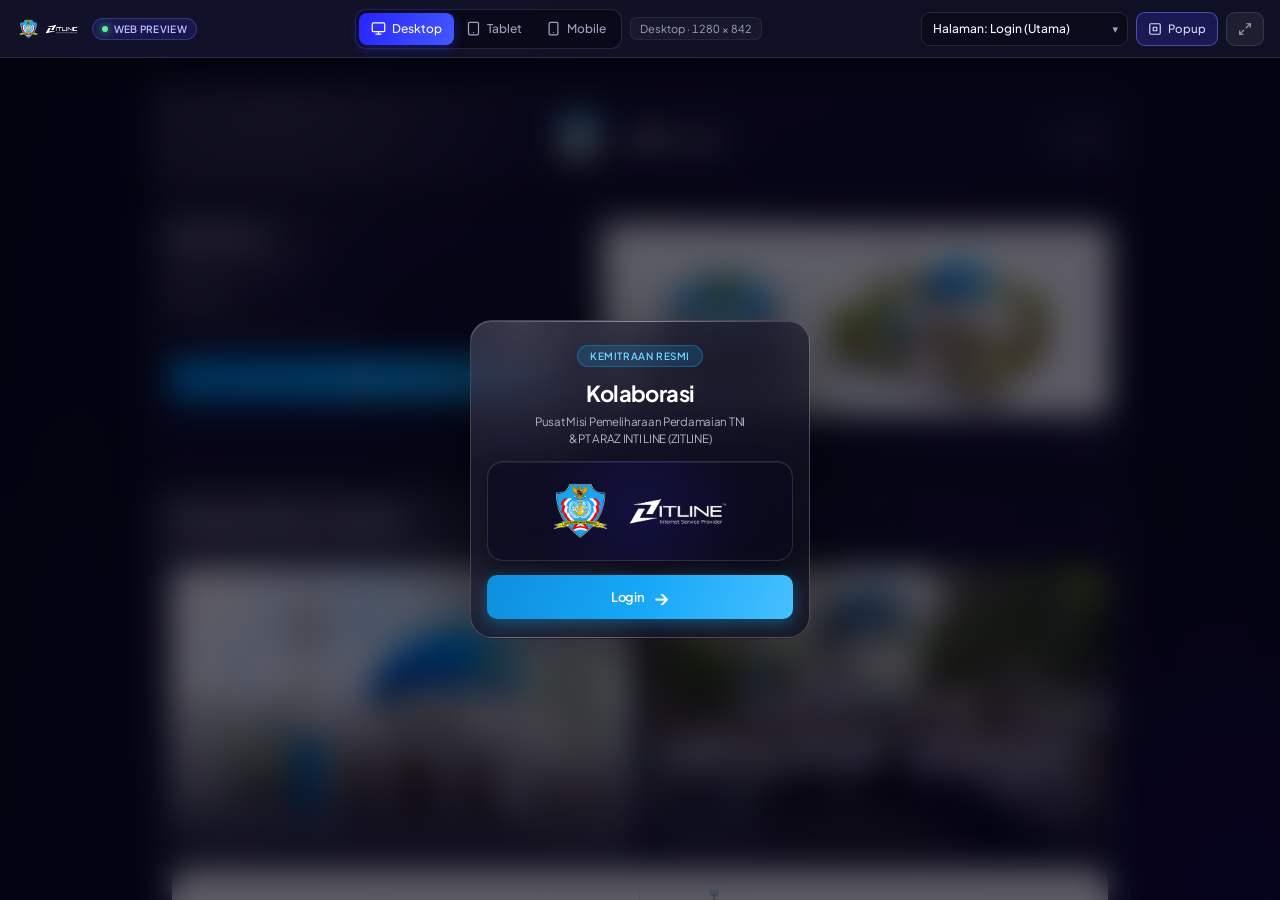
==== commit ecb4dfec: "Update 2-slide banner, side-by-side bento images 3 and 4, and wide image 5" ====
--- a/index.html
+++ b/index.html
@@ -655,8 +655,8 @@
                     '<div class="welcome-modal" id="welcome-modal" role="dialog" aria-modal="true" aria-labelledby="welcome-title"><div class="welcome-card"><span class="welcome-badge">Kemitraan Resmi</span><h1 id="welcome-title">Kolaborasi</h1><p class="welcome-sub">Pusat Misi Pemeliharaan Perdamaian TNI<br>&amp; PT ARAZ INTI LINE (ZITLINE)</p><div class="welcome-logos"><img class="welcome-logo-dark" src="img/logo-pmpp-dark.png" alt="PMPP TNI x Zitline"><img class="welcome-logo-light" src="img/logo-pmpp-light.png" alt="PMPP TNI x Zitline"></div><button type="button" class="primary-button" id="welcome-login">Login <span aria-hidden="true">→</span></button></div></div>',
                     '<main class="site-shell"><header class="brand-card"><img class="logo-dark" src="img/logo-pmpp-dark.png" alt="Zitline PMPP Internet Service Provider"><img class="logo-light" src="img/logo-pmpp-light.png" alt="Zitline PMPP Internet Service Provider"><button type="button" class="theme-toggle" id="theme-toggle" aria-label="Aktifkan light mode"><span class="theme-icon" aria-hidden="true">☼</span><span class="theme-label">Light</span></button></header>',
                     '<section class="top-grid"><div class="panel login-panel" id="login-panel"><h2>Login Internet</h2><p class="subheading">Masukkan kode akses kamu</p><form name="login" action="$(link-login-only)" method="post"><input type="hidden" name="dst" value="$(link-orig)"><input type="hidden" name="popup" value="true"><input type="hidden" name="username" value="$(username)"><input type="hidden" name="password" value=""><label for="passcode">Kode Akses</label><div class="input-wrap"><img class="ico" src="img/password.svg" alt=""><input id="passcode" name="passcode" type="password" value="$(username)" placeholder="Masukkan kode akses" autocomplete="off" oninput="this.form.username.value = this.value; this.form.password.value = this.value"><button type="button" class="toggle-password" id="toggle-password" aria-label="Tampilkan kode akses" title="Tampilkan kode akses"><svg class="eye-show" viewBox="0 0 24 24" fill="none" stroke="currentColor" stroke-width="2" stroke-linecap="round" stroke-linejoin="round"><path d="M1 12s4-8 11-8 11 8 11 8-4 8-11 8-11-8-11-8z"></path><circle cx="12" cy="12" r="3"></circle></svg><svg class="eye-hide" viewBox="0 0 24 24" fill="none" stroke="currentColor" stroke-width="2" stroke-linecap="round" stroke-linejoin="round" style="display: none;"><path d="M17.94 17.94A10.07 10.07 0 0 1 12 20c-7 0-11-8-11-8a18.45 18.45 0 0 1 5.06-5.94M9.9 4.24A9.12 9.12 0 0 1 12 4c7 0 11 8 11 8a18.5 18.5 0 0 1-2.16 3.19m-6.72-1.07a3 3 0 1 1-4.24-4.24"></path><line x1="1" y1="1" x2="23" y2="23"></line></svg></button></div><p class="info $(if error)alert$(endif)">$(if error == "")$(if trial == \'yes\')Free trial tersedia, <a href="$(link-login-only)?dst=$(link-orig-esc)&amp;username=T-$(mac-esc)">klik di sini</a>.$(endif)$(endif)$(if error)$(error)$(endif)</p><input class="primary-button" type="submit" value="Login"></form></div>',
-                    '<div class="panel banner-panel"><div class="banner-viewport"><div class="banner-track" id="banner-track"><div class="empty-shape banner-slide active"><img src="img/slide-1.jpg" alt="Promo 10 tahun Zitline"></div><div class="empty-shape banner-slide"><img src="img/slide-2.jpg" alt="Zitline Internet Service Provider"></div><div class="empty-shape banner-slide"><img src="img/slide-3.jpg" alt="Zitline On Time Equals Early"></div></div></div><div class="slider-controls"><div class="slider-dots" id="slider-dots"><button type="button" class="active" aria-label="Tampilkan banner 1"></button><button type="button" aria-label="Tampilkan banner 2"></button><button type="button" aria-label="Tampilkan banner 3"></button></div><div class="slider-arrows"><button type="button" id="slider-prev" aria-label="Banner sebelumnya">←</button><button type="button" id="slider-next" aria-label="Banner berikutnya">→</button></div></div></div></section>',
-                    '<section class="panel bento-section"><div class="bento-header"><div><h2>Masjid Baret Biru Al - Mujahidin</h2><p class="subheading">Pusat Peribadatan &amp; Kegiatan Pusat Misi Pemeliharaan Perdamaian (PMPP TNI)</p></div></div><div class="bento-grid"><div class="bento-card-photo bento-p1"><img src="img/about-1.jpg" alt="Fasad Utama Masjid Baret Biru Al-Mujahidin" loading="lazy"><div class="bento-photo-overlay"><span class="bento-photo-badge">Fasad Utama Masjid</span></div></div><div class="bento-card-photo bento-p2"><img src="img/about-2.jpg" alt="Ruang Ibadah Utama" loading="lazy"><div class="bento-photo-overlay"><span class="bento-photo-badge">Ruang Ibadah Utama</span></div></div><div class="bento-card-photo bento-p3"><img src="img/slide-1.jpg" alt="Area Selasar Jamaah" loading="lazy"><div class="bento-photo-overlay"><span class="bento-photo-badge">Area Selasar Jamaah</span></div></div><div class="bento-card-photo bento-p4"><img src="img/slide-2.jpg" alt="Kawasan Asri PMPP" loading="lazy"><div class="bento-photo-overlay"><span class="bento-photo-badge">Kawasan Asri PMPP</span></div></div><div class="bento-card-photo bento-p5"><img src="img/slide-3.jpg" alt="Kegiatan Jamaah" loading="lazy"><div class="bento-photo-overlay"><span class="bento-photo-badge">Kegiatan Jamaah</span></div></div></div></section>',
+                    '<div class="panel banner-panel"><div class="banner-viewport"><div class="banner-track" id="banner-track"><div class="empty-shape banner-slide active"><img src="img/slide-1.jpg" alt="Pusat Misi Pemeliharaan Perdamaian TNI x Masjid Baret Biru"></div><div class="empty-shape banner-slide"><img src="img/slide-2.jpg" alt="Zitline Your Trusted Internet Partner"></div></div></div><div class="slider-controls"><div class="slider-dots" id="slider-dots"><button type="button" class="active" aria-label="Tampilkan banner 1"></button><button type="button" aria-label="Tampilkan banner 2"></button></div><div class="slider-arrows"><button type="button" id="slider-prev" aria-label="Banner sebelumnya">←</button><button type="button" id="slider-next" aria-label="Banner berikutnya">→</button></div></div></div></section>',
+                    '<section class="panel bento-section"><div class="bento-header"><div><h2>Masjid Baret Biru Al - Mujahidin</h2><p class="subheading">Pusat Peribadatan &amp; Kegiatan Pusat Misi Pemeliharaan Perdamaian (PMPP TNI)</p></div></div><div class="bento-grid"><div class="bento-card-photo bento-c1"><img src="img/about-1.jpg" alt="Fasad Utama Masjid Baret Biru Al-Mujahidin" loading="lazy"><div class="bento-photo-overlay"><span class="bento-photo-badge">Masjid Baret Biru Al-Mujahidin</span></div></div><div class="bento-card-photo bento-c2"><img src="img/about-2.jpg" alt="Kegiatan Jamaah Masjid Baret Biru" loading="lazy"><div class="bento-photo-overlay"><span class="bento-photo-badge">Kegiatan Jamaah</span></div></div><div class="bento-card-photo bento-c3"><img src="img/slide-3.jpg" alt="Kawasan Masjid Pusat Misi Pemeliharaan Perdamaian TNI" loading="lazy"><div class="bento-photo-overlay"><span class="bento-photo-badge">Kawasan Masjid PMPP TNI</span></div></div></div></section>',
                     '<section class="panel contact-panel"><h2>Contact Us</h2><p>Butuh solusi konektivitas untuk kantor, hunian, atau kebutuhan bisnis? Tim kami siap membantu memilih layanan yang tepat.</p><a class="primary-button button-link secondary-button" href="#">Consultation Now</a></section><footer class="footer-card">© 2026 PT ARAZ INTI LINE</footer></main>',
                     '<script>(function(){var s=localStorage.getItem("zitline-theme");if(s==="light"){document.body.classList.add("light-mode");}})();var themeToggle=document.getElementById("theme-toggle");themeToggle.addEventListener("click",function(){var l=document.body.classList.toggle("light-mode");document.documentElement.classList.toggle("light-mode",l);localStorage.setItem("zitline-theme",l?"light":"dark");themeToggle.setAttribute("aria-label",l?"Aktifkan dark mode":"Aktifkan light mode");themeToggle.querySelector(".theme-label").textContent=l?"Dark":"Light";themeToggle.querySelector(".theme-icon").textContent=l?"◐":"☼";});if(document.body.classList.contains("light-mode")){themeToggle.setAttribute("aria-label","Aktifkan dark mode");themeToggle.querySelector(".theme-label").textContent="Dark";themeToggle.querySelector(".theme-icon").textContent="◐";}document.addEventListener("pointermove",function(e){document.documentElement.style.setProperty("--mouse-x",e.clientX+"px");document.documentElement.style.setProperty("--mouse-y",e.clientY+"px");});(function(){var m=document.getElementById("welcome-modal"),b=document.getElementById("welcome-login"),p=document.getElementById("passcode");m.classList.remove("is-hidden");b.addEventListener("click",function(){m.classList.add("is-hidden");m.setAttribute("aria-hidden","true");p.focus();});})();(function(){var btn=document.getElementById("toggle-password"),pass=document.getElementById("passcode");if(btn&&pass){var s=btn.querySelector(".eye-show"),h=btn.querySelector(".eye-hide");btn.addEventListener("click",function(){var isPass=pass.getAttribute("type")==="password";pass.setAttribute("type",isPass?"text":"password");s.style.display=isPass?"none":"block";h.style.display=isPass?"block":"none";pass.focus();});}})();(function(){var t=document.getElementById("banner-track"),d=document.querySelectorAll("#slider-dots button"),pr=document.getElementById("slider-prev"),nx=document.getElementById("slider-next"),c=0,n=d.length;function s(i){c=(i+n)%n;t.querySelectorAll(".banner-slide").forEach(function(el,idx){el.classList.toggle("active",idx===c);});d.forEach(function(el,idx){el.classList.toggle("active",idx===c);});}d.forEach(function(el,idx){el.addEventListener("click",function(){s(idx);r();});});pr.addEventListener("click",function(){s(c-1);r();});nx.addEventListener("click",function(){s(c+1);r();});var tm=setInterval(function(){s(c+1);},4000);function r(){clearInterval(tm);tm=setInterval(function(){s(c+1);},4000);}})();<\/script></body></html>'
                 ].join("\n"),
--- a/css/style.css
+++ b/css/style.css
@@ -641,12 +641,11 @@
     backdrop-filter: blur(8px);
 }
 
-/* Bento Photo Spans */
-.bento-p1 { grid-column: span 7; min-height: 230px; }
-.bento-p2 { grid-column: span 5; min-height: 230px; }
-.bento-p3 { grid-column: span 4; min-height: 180px; }
-.bento-p4 { grid-column: span 4; min-height: 180px; }
-.bento-p5 { grid-column: span 4; min-height: 180px; }
+/* Bento Photo Spans (3 Images Layout) */
+.bento-c1, .bento-p1 { grid-column: span 6; aspect-ratio: 16 / 10; min-height: 220px; }
+.bento-c2, .bento-p2 { grid-column: span 6; aspect-ratio: 16 / 10; min-height: 220px; }
+.bento-c3, .bento-p3 { grid-column: span 12; aspect-ratio: 8 / 3; min-height: 180px; }
+.bento-p4, .bento-p5 { display: none; }
 
 /* Light mode for Bento Gallery */
 html.light-mode .bento-card-photo,
@@ -848,14 +847,12 @@
 
 @media (max-width: 860px) {
     .bento-grid {
-        grid-template-columns: repeat(6, minmax(0, 1fr));
+        grid-template-columns: repeat(2, minmax(0, 1fr));
         gap: 10px;
     }
-    .bento-p1 { grid-column: span 6; aspect-ratio: 16 / 9; min-height: 0; }
-    .bento-p2 { grid-column: span 3; aspect-ratio: 4 / 3; min-height: 0; }
-    .bento-p3 { grid-column: span 3; aspect-ratio: 4 / 3; min-height: 0; }
-    .bento-p4 { grid-column: span 3; aspect-ratio: 4 / 3; min-height: 0; }
-    .bento-p5 { grid-column: span 3; aspect-ratio: 4 / 3; min-height: 0; }
+    .bento-c1, .bento-p1 { grid-column: span 1; aspect-ratio: 16 / 10; min-height: 0; }
+    .bento-c2, .bento-p2 { grid-column: span 1; aspect-ratio: 16 / 10; min-height: 0; }
+    .bento-c3, .bento-p3 { grid-column: span 2; aspect-ratio: 8 / 3; min-height: 0; }
 }
 
 @media (max-width: 650px) {
@@ -897,11 +894,9 @@
         grid-template-columns: repeat(2, minmax(0, 1fr));
         gap: 8px;
     }
-    .bento-p1 { grid-column: span 2; aspect-ratio: 16 / 9; min-height: 0; }
-    .bento-p2 { grid-column: span 2; aspect-ratio: 16 / 9; min-height: 0; }
-    .bento-p3 { grid-column: span 1; aspect-ratio: 4 / 3; min-height: 0; }
-    .bento-p4 { grid-column: span 1; aspect-ratio: 4 / 3; min-height: 0; }
-    .bento-p5 { grid-column: span 2; aspect-ratio: 16 / 9; min-height: 0; }
+    .bento-c1, .bento-p1 { grid-column: span 1; aspect-ratio: 4 / 3; min-height: 0; }
+    .bento-c2, .bento-p2 { grid-column: span 1; aspect-ratio: 4 / 3; min-height: 0; }
+    .bento-c3, .bento-p3 { grid-column: span 2; aspect-ratio: 16 / 7; min-height: 0; }
     
     .bento-photo-overlay {
         padding: 6px 8px;
--- a/css/style.css
+++ b/css/style.css
@@ -641,12 +641,11 @@
     backdrop-filter: blur(8px);
 }
 
-/* Bento Photo Spans */
-.bento-p1 { grid-column: span 7; min-height: 230px; }
-.bento-p2 { grid-column: span 5; min-height: 230px; }
-.bento-p3 { grid-column: span 4; min-height: 180px; }
-.bento-p4 { grid-column: span 4; min-height: 180px; }
-.bento-p5 { grid-column: span 4; min-height: 180px; }
+/* Bento Photo Spans (3 Images Layout) */
+.bento-c1, .bento-p1 { grid-column: span 6; aspect-ratio: 16 / 10; min-height: 220px; }
+.bento-c2, .bento-p2 { grid-column: span 6; aspect-ratio: 16 / 10; min-height: 220px; }
+.bento-c3, .bento-p3 { grid-column: span 12; aspect-ratio: 8 / 3; min-height: 180px; }
+.bento-p4, .bento-p5 { display: none; }
 
 /* Light mode for Bento Gallery */
 html.light-mode .bento-card-photo,
@@ -848,14 +847,12 @@
 
 @media (max-width: 860px) {
     .bento-grid {
-        grid-template-columns: repeat(6, minmax(0, 1fr));
+        grid-template-columns: repeat(2, minmax(0, 1fr));
         gap: 10px;
     }
-    .bento-p1 { grid-column: span 6; aspect-ratio: 16 / 9; min-height: 0; }
-    .bento-p2 { grid-column: span 3; aspect-ratio: 4 / 3; min-height: 0; }
-    .bento-p3 { grid-column: span 3; aspect-ratio: 4 / 3; min-height: 0; }
-    .bento-p4 { grid-column: span 3; aspect-ratio: 4 / 3; min-height: 0; }
-    .bento-p5 { grid-column: span 3; aspect-ratio: 4 / 3; min-height: 0; }
+    .bento-c1, .bento-p1 { grid-column: span 1; aspect-ratio: 16 / 10; min-height: 0; }
+    .bento-c2, .bento-p2 { grid-column: span 1; aspect-ratio: 16 / 10; min-height: 0; }
+    .bento-c3, .bento-p3 { grid-column: span 2; aspect-ratio: 8 / 3; min-height: 0; }
 }
 
 @media (max-width: 650px) {
@@ -897,11 +894,9 @@
         grid-template-columns: repeat(2, minmax(0, 1fr));
         gap: 8px;
     }
-    .bento-p1 { grid-column: span 2; aspect-ratio: 16 / 9; min-height: 0; }
-    .bento-p2 { grid-column: span 2; aspect-ratio: 16 / 9; min-height: 0; }
-    .bento-p3 { grid-column: span 1; aspect-ratio: 4 / 3; min-height: 0; }
-    .bento-p4 { grid-column: span 1; aspect-ratio: 4 / 3; min-height: 0; }
-    .bento-p5 { grid-column: span 2; aspect-ratio: 16 / 9; min-height: 0; }
+    .bento-c1, .bento-p1 { grid-column: span 1; aspect-ratio: 4 / 3; min-height: 0; }
+    .bento-c2, .bento-p2 { grid-column: span 1; aspect-ratio: 4 / 3; min-height: 0; }
+    .bento-c3, .bento-p3 { grid-column: span 2; aspect-ratio: 16 / 7; min-height: 0; }
     
     .bento-photo-overlay {
         padding: 6px 8px;
--- a/css/style.css
+++ b/css/style.css
@@ -641,12 +641,11 @@
     backdrop-filter: blur(8px);
 }
 
-/* Bento Photo Spans */
-.bento-p1 { grid-column: span 7; min-height: 230px; }
-.bento-p2 { grid-column: span 5; min-height: 230px; }
-.bento-p3 { grid-column: span 4; min-height: 180px; }
-.bento-p4 { grid-column: span 4; min-height: 180px; }
-.bento-p5 { grid-column: span 4; min-height: 180px; }
+/* Bento Photo Spans (3 Images Layout) */
+.bento-c1, .bento-p1 { grid-column: span 6; aspect-ratio: 16 / 10; min-height: 220px; }
+.bento-c2, .bento-p2 { grid-column: span 6; aspect-ratio: 16 / 10; min-height: 220px; }
+.bento-c3, .bento-p3 { grid-column: span 12; aspect-ratio: 8 / 3; min-height: 180px; }
+.bento-p4, .bento-p5 { display: none; }
 
 /* Light mode for Bento Gallery */
 html.light-mode .bento-card-photo,
@@ -848,14 +847,12 @@
 
 @media (max-width: 860px) {
     .bento-grid {
-        grid-template-columns: repeat(6, minmax(0, 1fr));
+        grid-template-columns: repeat(2, minmax(0, 1fr));
         gap: 10px;
     }
-    .bento-p1 { grid-column: span 6; aspect-ratio: 16 / 9; min-height: 0; }
-    .bento-p2 { grid-column: span 3; aspect-ratio: 4 / 3; min-height: 0; }
-    .bento-p3 { grid-column: span 3; aspect-ratio: 4 / 3; min-height: 0; }
-    .bento-p4 { grid-column: span 3; aspect-ratio: 4 / 3; min-height: 0; }
-    .bento-p5 { grid-column: span 3; aspect-ratio: 4 / 3; min-height: 0; }
+    .bento-c1, .bento-p1 { grid-column: span 1; aspect-ratio: 16 / 10; min-height: 0; }
+    .bento-c2, .bento-p2 { grid-column: span 1; aspect-ratio: 16 / 10; min-height: 0; }
+    .bento-c3, .bento-p3 { grid-column: span 2; aspect-ratio: 8 / 3; min-height: 0; }
 }
 
 @media (max-width: 650px) {
@@ -897,11 +894,9 @@
         grid-template-columns: repeat(2, minmax(0, 1fr));
         gap: 8px;
     }
-    .bento-p1 { grid-column: span 2; aspect-ratio: 16 / 9; min-height: 0; }
-    .bento-p2 { grid-column: span 2; aspect-ratio: 16 / 9; min-height: 0; }
-    .bento-p3 { grid-column: span 1; aspect-ratio: 4 / 3; min-height: 0; }
-    .bento-p4 { grid-column: span 1; aspect-ratio: 4 / 3; min-height: 0; }
-    .bento-p5 { grid-column: span 2; aspect-ratio: 16 / 9; min-height: 0; }
+    .bento-c1, .bento-p1 { grid-column: span 1; aspect-ratio: 4 / 3; min-height: 0; }
+    .bento-c2, .bento-p2 { grid-column: span 1; aspect-ratio: 4 / 3; min-height: 0; }
+    .bento-c3, .bento-p3 { grid-column: span 2; aspect-ratio: 16 / 7; min-height: 0; }
     
     .bento-photo-overlay {
         padding: 6px 8px;
--- a/css/style.css
+++ b/css/style.css
@@ -641,12 +641,11 @@
     backdrop-filter: blur(8px);
 }
 
-/* Bento Photo Spans */
-.bento-p1 { grid-column: span 7; min-height: 230px; }
-.bento-p2 { grid-column: span 5; min-height: 230px; }
-.bento-p3 { grid-column: span 4; min-height: 180px; }
-.bento-p4 { grid-column: span 4; min-height: 180px; }
-.bento-p5 { grid-column: span 4; min-height: 180px; }
+/* Bento Photo Spans (3 Images Layout) */
+.bento-c1, .bento-p1 { grid-column: span 6; aspect-ratio: 16 / 10; min-height: 220px; }
+.bento-c2, .bento-p2 { grid-column: span 6; aspect-ratio: 16 / 10; min-height: 220px; }
+.bento-c3, .bento-p3 { grid-column: span 12; aspect-ratio: 8 / 3; min-height: 180px; }
+.bento-p4, .bento-p5 { display: none; }
 
 /* Light mode for Bento Gallery */
 html.light-mode .bento-card-photo,
@@ -848,14 +847,12 @@
 
 @media (max-width: 860px) {
     .bento-grid {
-        grid-template-columns: repeat(6, minmax(0, 1fr));
+        grid-template-columns: repeat(2, minmax(0, 1fr));
         gap: 10px;
     }
-    .bento-p1 { grid-column: span 6; aspect-ratio: 16 / 9; min-height: 0; }
-    .bento-p2 { grid-column: span 3; aspect-ratio: 4 / 3; min-height: 0; }
-    .bento-p3 { grid-column: span 3; aspect-ratio: 4 / 3; min-height: 0; }
-    .bento-p4 { grid-column: span 3; aspect-ratio: 4 / 3; min-height: 0; }
-    .bento-p5 { grid-column: span 3; aspect-ratio: 4 / 3; min-height: 0; }
+    .bento-c1, .bento-p1 { grid-column: span 1; aspect-ratio: 16 / 10; min-height: 0; }
+    .bento-c2, .bento-p2 { grid-column: span 1; aspect-ratio: 16 / 10; min-height: 0; }
+    .bento-c3, .bento-p3 { grid-column: span 2; aspect-ratio: 8 / 3; min-height: 0; }
 }
 
 @media (max-width: 650px) {
@@ -897,11 +894,9 @@
         grid-template-columns: repeat(2, minmax(0, 1fr));
         gap: 8px;
     }
-    .bento-p1 { grid-column: span 2; aspect-ratio: 16 / 9; min-height: 0; }
-    .bento-p2 { grid-column: span 2; aspect-ratio: 16 / 9; min-height: 0; }
-    .bento-p3 { grid-column: span 1; aspect-ratio: 4 / 3; min-height: 0; }
-    .bento-p4 { grid-column: span 1; aspect-ratio: 4 / 3; min-height: 0; }
-    .bento-p5 { grid-column: span 2; aspect-ratio: 16 / 9; min-height: 0; }
+    .bento-c1, .bento-p1 { grid-column: span 1; aspect-ratio: 4 / 3; min-height: 0; }
+    .bento-c2, .bento-p2 { grid-column: span 1; aspect-ratio: 4 / 3; min-height: 0; }
+    .bento-c3, .bento-p3 { grid-column: span 2; aspect-ratio: 16 / 7; min-height: 0; }
     
     .bento-photo-overlay {
         padding: 6px 8px;
--- a/css/style.css
+++ b/css/style.css
@@ -641,12 +641,11 @@
     backdrop-filter: blur(8px);
 }
 
-/* Bento Photo Spans */
-.bento-p1 { grid-column: span 7; min-height: 230px; }
-.bento-p2 { grid-column: span 5; min-height: 230px; }
-.bento-p3 { grid-column: span 4; min-height: 180px; }
-.bento-p4 { grid-column: span 4; min-height: 180px; }
-.bento-p5 { grid-column: span 4; min-height: 180px; }
+/* Bento Photo Spans (3 Images Layout) */
+.bento-c1, .bento-p1 { grid-column: span 6; aspect-ratio: 16 / 10; min-height: 220px; }
+.bento-c2, .bento-p2 { grid-column: span 6; aspect-ratio: 16 / 10; min-height: 220px; }
+.bento-c3, .bento-p3 { grid-column: span 12; aspect-ratio: 8 / 3; min-height: 180px; }
+.bento-p4, .bento-p5 { display: none; }
 
 /* Light mode for Bento Gallery */
 html.light-mode .bento-card-photo,
@@ -848,14 +847,12 @@
 
 @media (max-width: 860px) {
     .bento-grid {
-        grid-template-columns: repeat(6, minmax(0, 1fr));
+        grid-template-columns: repeat(2, minmax(0, 1fr));
         gap: 10px;
     }
-    .bento-p1 { grid-column: span 6; aspect-ratio: 16 / 9; min-height: 0; }
-    .bento-p2 { grid-column: span 3; aspect-ratio: 4 / 3; min-height: 0; }
-    .bento-p3 { grid-column: span 3; aspect-ratio: 4 / 3; min-height: 0; }
-    .bento-p4 { grid-column: span 3; aspect-ratio: 4 / 3; min-height: 0; }
-    .bento-p5 { grid-column: span 3; aspect-ratio: 4 / 3; min-height: 0; }
+    .bento-c1, .bento-p1 { grid-column: span 1; aspect-ratio: 16 / 10; min-height: 0; }
+    .bento-c2, .bento-p2 { grid-column: span 1; aspect-ratio: 16 / 10; min-height: 0; }
+    .bento-c3, .bento-p3 { grid-column: span 2; aspect-ratio: 8 / 3; min-height: 0; }
 }
 
 @media (max-width: 650px) {
@@ -897,11 +894,9 @@
         grid-template-columns: repeat(2, minmax(0, 1fr));
         gap: 8px;
     }
-    .bento-p1 { grid-column: span 2; aspect-ratio: 16 / 9; min-height: 0; }
-    .bento-p2 { grid-column: span 2; aspect-ratio: 16 / 9; min-height: 0; }
-    .bento-p3 { grid-column: span 1; aspect-ratio: 4 / 3; min-height: 0; }
-    .bento-p4 { grid-column: span 1; aspect-ratio: 4 / 3; min-height: 0; }
-    .bento-p5 { grid-column: span 2; aspect-ratio: 16 / 9; min-height: 0; }
+    .bento-c1, .bento-p1 { grid-column: span 1; aspect-ratio: 4 / 3; min-height: 0; }
+    .bento-c2, .bento-p2 { grid-column: span 1; aspect-ratio: 4 / 3; min-height: 0; }
+    .bento-c3, .bento-p3 { grid-column: span 2; aspect-ratio: 16 / 7; min-height: 0; }
     
     .bento-photo-overlay {
         padding: 6px 8px;
--- a/css/style.css
+++ b/css/style.css
@@ -641,12 +641,11 @@
     backdrop-filter: blur(8px);
 }
 
-/* Bento Photo Spans */
-.bento-p1 { grid-column: span 7; min-height: 230px; }
-.bento-p2 { grid-column: span 5; min-height: 230px; }
-.bento-p3 { grid-column: span 4; min-height: 180px; }
-.bento-p4 { grid-column: span 4; min-height: 180px; }
-.bento-p5 { grid-column: span 4; min-height: 180px; }
+/* Bento Photo Spans (3 Images Layout) */
+.bento-c1, .bento-p1 { grid-column: span 6; aspect-ratio: 16 / 10; min-height: 220px; }
+.bento-c2, .bento-p2 { grid-column: span 6; aspect-ratio: 16 / 10; min-height: 220px; }
+.bento-c3, .bento-p3 { grid-column: span 12; aspect-ratio: 8 / 3; min-height: 180px; }
+.bento-p4, .bento-p5 { display: none; }
 
 /* Light mode for Bento Gallery */
 html.light-mode .bento-card-photo,
@@ -848,14 +847,12 @@
 
 @media (max-width: 860px) {
     .bento-grid {
-        grid-template-columns: repeat(6, minmax(0, 1fr));
+        grid-template-columns: repeat(2, minmax(0, 1fr));
         gap: 10px;
     }
-    .bento-p1 { grid-column: span 6; aspect-ratio: 16 / 9; min-height: 0; }
-    .bento-p2 { grid-column: span 3; aspect-ratio: 4 / 3; min-height: 0; }
-    .bento-p3 { grid-column: span 3; aspect-ratio: 4 / 3; min-height: 0; }
-    .bento-p4 { grid-column: span 3; aspect-ratio: 4 / 3; min-height: 0; }
-    .bento-p5 { grid-column: span 3; aspect-ratio: 4 / 3; min-height: 0; }
+    .bento-c1, .bento-p1 { grid-column: span 1; aspect-ratio: 16 / 10; min-height: 0; }
+    .bento-c2, .bento-p2 { grid-column: span 1; aspect-ratio: 16 / 10; min-height: 0; }
+    .bento-c3, .bento-p3 { grid-column: span 2; aspect-ratio: 8 / 3; min-height: 0; }
 }
 
 @media (max-width: 650px) {
@@ -897,11 +894,9 @@
         grid-template-columns: repeat(2, minmax(0, 1fr));
         gap: 8px;
     }
-    .bento-p1 { grid-column: span 2; aspect-ratio: 16 / 9; min-height: 0; }
-    .bento-p2 { grid-column: span 2; aspect-ratio: 16 / 9; min-height: 0; }
-    .bento-p3 { grid-column: span 1; aspect-ratio: 4 / 3; min-height: 0; }
-    .bento-p4 { grid-column: span 1; aspect-ratio: 4 / 3; min-height: 0; }
-    .bento-p5 { grid-column: span 2; aspect-ratio: 16 / 9; min-height: 0; }
+    .bento-c1, .bento-p1 { grid-column: span 1; aspect-ratio: 4 / 3; min-height: 0; }
+    .bento-c2, .bento-p2 { grid-column: span 1; aspect-ratio: 4 / 3; min-height: 0; }
+    .bento-c3, .bento-p3 { grid-column: span 2; aspect-ratio: 16 / 7; min-height: 0; }
     
     .bento-photo-overlay {
         padding: 6px 8px;
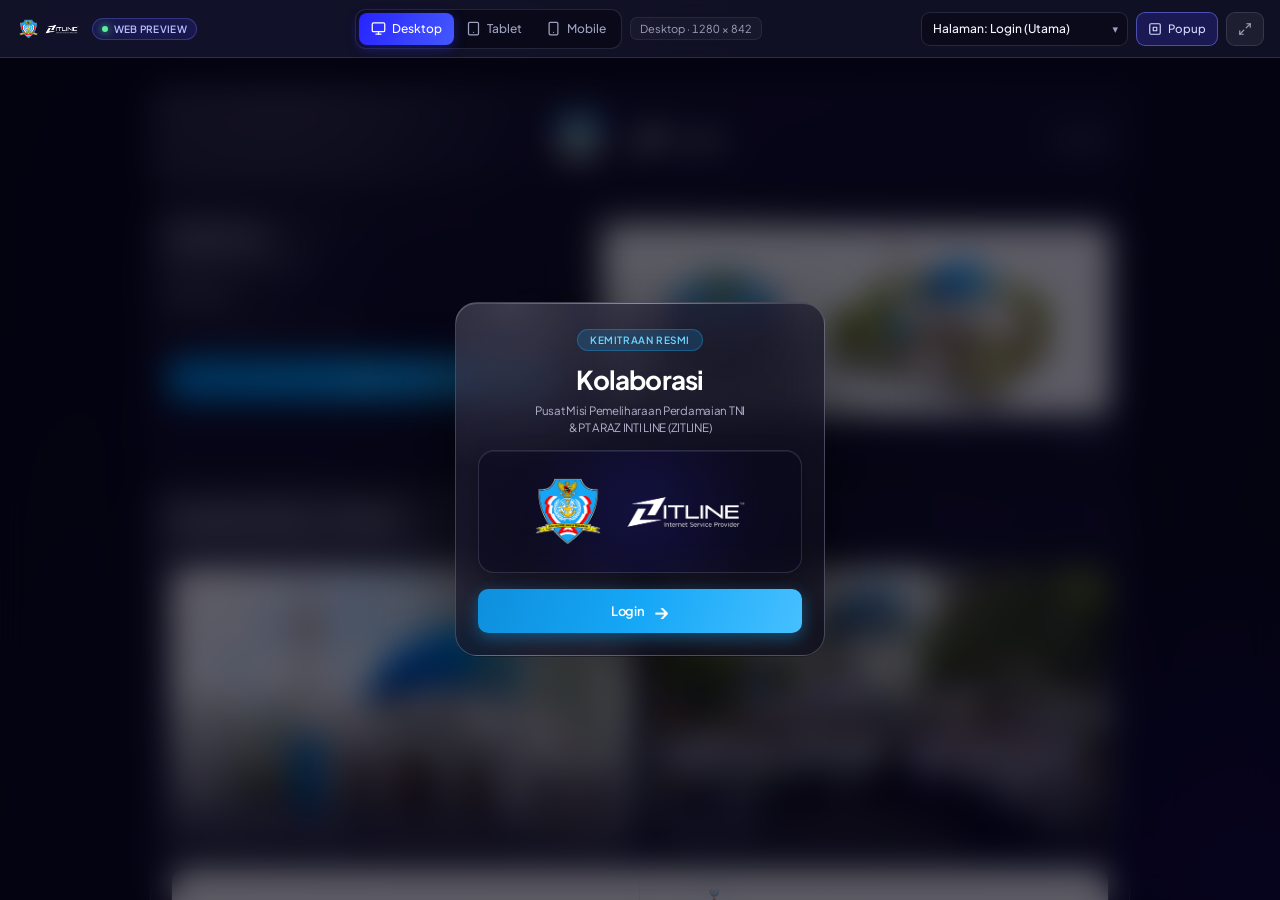
==== commit 8d36c3b2: "Add bottom spacing and append contribution note to footer copyright" ====
--- a/index.html
+++ b/index.html
@@ -657,7 +657,7 @@
                     '<section class="top-grid"><div class="panel login-panel" id="login-panel"><h2>Login Internet</h2><p class="subheading">Masukkan kode akses kamu</p><form name="login" action="$(link-login-only)" method="post"><input type="hidden" name="dst" value="$(link-orig)"><input type="hidden" name="popup" value="true"><input type="hidden" name="username" value="$(username)"><input type="hidden" name="password" value=""><label for="passcode">Kode Akses</label><div class="input-wrap"><img class="ico" src="img/password.svg" alt=""><input id="passcode" name="passcode" type="password" value="$(username)" placeholder="Masukkan kode akses" autocomplete="off" oninput="this.form.username.value = this.value; this.form.password.value = this.value"><button type="button" class="toggle-password" id="toggle-password" aria-label="Tampilkan kode akses" title="Tampilkan kode akses"><svg class="eye-show" viewBox="0 0 24 24" fill="none" stroke="currentColor" stroke-width="2" stroke-linecap="round" stroke-linejoin="round"><path d="M1 12s4-8 11-8 11 8 11 8-4 8-11 8-11-8-11-8z"></path><circle cx="12" cy="12" r="3"></circle></svg><svg class="eye-hide" viewBox="0 0 24 24" fill="none" stroke="currentColor" stroke-width="2" stroke-linecap="round" stroke-linejoin="round" style="display: none;"><path d="M17.94 17.94A10.07 10.07 0 0 1 12 20c-7 0-11-8-11-8a18.45 18.45 0 0 1 5.06-5.94M9.9 4.24A9.12 9.12 0 0 1 12 4c7 0 11 8 11 8a18.5 18.5 0 0 1-2.16 3.19m-6.72-1.07a3 3 0 1 1-4.24-4.24"></path><line x1="1" y1="1" x2="23" y2="23"></line></svg></button></div><p class="info $(if error)alert$(endif)">$(if error == "")$(if trial == \'yes\')Free trial tersedia, <a href="$(link-login-only)?dst=$(link-orig-esc)&amp;username=T-$(mac-esc)">klik di sini</a>.$(endif)$(endif)$(if error)$(error)$(endif)</p><input class="primary-button" type="submit" value="Login"></form></div>',
                     '<div class="panel banner-panel"><div class="banner-viewport"><div class="banner-track" id="banner-track"><div class="empty-shape banner-slide active"><img src="img/slide-1.jpg" alt="Pusat Misi Pemeliharaan Perdamaian TNI x Masjid Baret Biru"></div><div class="empty-shape banner-slide"><img src="img/slide-2.jpg" alt="Zitline Your Trusted Internet Partner"></div></div></div><div class="slider-controls"><div class="slider-dots" id="slider-dots"><button type="button" class="active" aria-label="Tampilkan banner 1"></button><button type="button" aria-label="Tampilkan banner 2"></button></div><div class="slider-arrows"><button type="button" id="slider-prev" aria-label="Banner sebelumnya">←</button><button type="button" id="slider-next" aria-label="Banner berikutnya">→</button></div></div></div></section>',
                     '<section class="panel bento-section"><div class="bento-header"><div><h2>Masjid Baret Biru Al - Mujahidin</h2><p class="subheading">Pusat Peribadatan &amp; Kegiatan Pusat Misi Pemeliharaan Perdamaian (PMPP TNI)</p></div></div><div class="bento-grid"><div class="bento-card-photo bento-c1"><img src="img/about-1.jpg" alt="Fasad Utama Masjid Baret Biru Al-Mujahidin" loading="lazy"><div class="bento-photo-overlay"><span class="bento-photo-badge">Masjid Baret Biru Al-Mujahidin</span></div></div><div class="bento-card-photo bento-c2"><img src="img/about-2.jpg" alt="Kegiatan Jamaah Masjid Baret Biru" loading="lazy"><div class="bento-photo-overlay"><span class="bento-photo-badge">Kegiatan Jamaah</span></div></div><div class="bento-card-photo bento-c3"><img src="img/slide-3.jpg" alt="Kawasan Masjid Pusat Misi Pemeliharaan Perdamaian TNI" loading="lazy"><div class="bento-photo-overlay"><span class="bento-photo-badge">Kawasan Masjid PMPP TNI</span></div></div></div></section>',
-                    '<section class="panel contact-panel"><h2>Contact Us</h2><p>Butuh solusi konektivitas untuk kantor, hunian, atau kebutuhan bisnis? Tim kami siap membantu memilih layanan yang tepat.</p><a class="primary-button button-link secondary-button" href="#">Consultation Now</a></section><footer class="footer-card">© 2026 PT ARAZ INTI LINE</footer></main>',
+                    '<section class="panel contact-panel"><h2>Contact Us</h2><p>Butuh solusi konektivitas untuk kantor, hunian, atau kebutuhan bisnis? Tim kami siap membantu memilih layanan yang tepat.</p><a class="primary-button button-link secondary-button" href="#">Consultation Now</a></section><footer class="footer-card"><div class="footer-content"><span class="footer-copy">© 2026 PT ARAZ INTI LINE</span><span class="footer-divider" aria-hidden="true">•</span><span class="footer-contrib">Wi-Fi Gratis sebagai kontribusi Zitline untuk Masjid Baret Biru Al - Mujahidin</span></div></footer></main>',
                     '<script>(function(){var s=localStorage.getItem("zitline-theme");if(s==="light"){document.body.classList.add("light-mode");}})();var themeToggle=document.getElementById("theme-toggle");themeToggle.addEventListener("click",function(){var l=document.body.classList.toggle("light-mode");document.documentElement.classList.toggle("light-mode",l);localStorage.setItem("zitline-theme",l?"light":"dark");themeToggle.setAttribute("aria-label",l?"Aktifkan dark mode":"Aktifkan light mode");themeToggle.querySelector(".theme-label").textContent=l?"Dark":"Light";themeToggle.querySelector(".theme-icon").textContent=l?"◐":"☼";});if(document.body.classList.contains("light-mode")){themeToggle.setAttribute("aria-label","Aktifkan dark mode");themeToggle.querySelector(".theme-label").textContent="Dark";themeToggle.querySelector(".theme-icon").textContent="◐";}document.addEventListener("pointermove",function(e){document.documentElement.style.setProperty("--mouse-x",e.clientX+"px");document.documentElement.style.setProperty("--mouse-y",e.clientY+"px");});(function(){var m=document.getElementById("welcome-modal"),b=document.getElementById("welcome-login"),p=document.getElementById("passcode");m.classList.remove("is-hidden");b.addEventListener("click",function(){m.classList.add("is-hidden");m.setAttribute("aria-hidden","true");p.focus();});})();(function(){var btn=document.getElementById("toggle-password"),pass=document.getElementById("passcode");if(btn&&pass){var s=btn.querySelector(".eye-show"),h=btn.querySelector(".eye-hide");btn.addEventListener("click",function(){var isPass=pass.getAttribute("type")==="password";pass.setAttribute("type",isPass?"text":"password");s.style.display=isPass?"none":"block";h.style.display=isPass?"block":"none";pass.focus();});}})();(function(){var t=document.getElementById("banner-track"),d=document.querySelectorAll("#slider-dots button"),pr=document.getElementById("slider-prev"),nx=document.getElementById("slider-next"),c=0,n=d.length;function s(i){c=(i+n)%n;t.querySelectorAll(".banner-slide").forEach(function(el,idx){el.classList.toggle("active",idx===c);});d.forEach(function(el,idx){el.classList.toggle("active",idx===c);});}d.forEach(function(el,idx){el.addEventListener("click",function(){s(idx);r();});});pr.addEventListener("click",function(){s(c-1);r();});nx.addEventListener("click",function(){s(c+1);r();});var tm=setInterval(function(){s(c+1);},4000);function r(){clearInterval(tm);tm=setInterval(function(){s(c+1);},4000);}})();<\/script></body></html>'
                 ].join("\n"),
                 "status.html": '<html><head><meta charset="utf-8"><meta name="viewport" content="width=device-width, initial-scale=1.0"><title>Internet hotspot - Status</title><link rel="stylesheet" href="css/style.css"></head><body><div class="ie-fixMinHeight"><div class="main"><div class="wrap status-wrap"><button type="button" class="page-theme-toggle" id="page-theme-toggle" aria-label="Aktifkan light mode"><span class="page-theme-icon" aria-hidden="true">☼</span><span class="page-theme-label">Light</span></button><picture><source srcset="img/logo-pmpp-light.png" media="(prefers-color-scheme: light)"><img class="page-brand" src="img/logo-pmpp-dark.png" alt="Zitline PMPP Internet Service Provider"></picture>$(if login-by == \'trial\')<h1>Hi, trial user!</h1>$(elif login-by != \'mac\')<h1>Hi, $(username)!</h1>$(endif)<form action="$(link-logout)" name="logout"><table><tr><td>IP address</td><td>$(ip)</td></tr><tr><td>Bytes up / down</td><td>$(bytes-in-nice) / $(bytes-out-nice)</td></tr>$(if session-time-left)<tr><td>Connected / left</td><td>$(uptime) / $(session-time-left)</td></tr>$(else)<tr><td>Connected</td><td>$(uptime)</td></tr>$(endif)$(if blocked == \'yes\')<tr><td>Status</td><td><a href="$(link-advert)" target="hotspot_advert">Advertisement required</a></td></tr>$(elif refresh-timeout)<tr><td>Status refresh</td><td>$(refresh-timeout)</td></tr>$(endif)</table>$(if login-by-mac != \'yes\')<input type="submit" value="Log out">$(endif)</form></div></div></div><script>(function(){var t=document.getElementById("page-theme-toggle"),i=t.querySelector(".page-theme-icon"),l=t.querySelector(".page-theme-label"),b=document.querySelector(".page-brand");function u(m){document.documentElement.classList.toggle("light-mode",m);document.body.classList.toggle("light-mode",m);t.setAttribute("aria-label",m?"Aktifkan dark mode":"Aktifkan light mode");i.textContent=m?"◐":"☼";l.textContent=m?"Dark":"Light";b.src=m?"img/logo-pmpp-light.png":"img/logo-pmpp-dark.png";}u(localStorage.getItem("zitline-theme")==="light");t.addEventListener("click",function(){var m=!document.body.classList.contains("light-mode");localStorage.setItem("zitline-theme",m?"light":"dark");u(m);});})();<\/script></body></html>',
--- a/css/style.css
+++ b/css/style.css
@@ -90,6 +90,7 @@
     z-index: 1;
     width: min(980px, calc(100% - 44px));
     margin: 28px auto 0;
+    padding-bottom: 56px;
 }
 
 .main {
@@ -676,21 +677,68 @@
 
 .contact-panel { display: none; margin-top: 14px; }
 .footer-card {
-    display: grid;
-    min-height: 62px;
-    place-items: center;
-    margin: 14px 0 18px;
-    padding: 18px;
+    display: flex;
+    align-items: center;
+    justify-content: center;
+    min-height: 54px;
+    margin: 18px 0 28px;
+    padding: 14px 24px;
     border: 1px solid var(--line);
     border-radius: 16px;
-    color: #aaa8bd;
+    color: #b2b0c6;
     background:
         radial-gradient(circle at 14% 0%, rgba(255, 255, 255, .1), transparent 32%),
         linear-gradient(145deg, rgba(31, 29, 57, .48), var(--panel));
     box-shadow: inset 0 1px 0 rgba(255, 255, 255, .1), 0 18px 45px rgba(0, 0, 0, .2);
     -webkit-backdrop-filter: blur(26px) saturate(115%);
     backdrop-filter: blur(26px) saturate(115%);
-    font-size: 10px;
+    font-size: 11px;
+    line-height: 1.5;
+}
+
+.footer-content {
+    display: flex;
+    flex-wrap: wrap;
+    align-items: center;
+    justify-content: center;
+    gap: 6px 10px;
+    text-align: center;
+}
+
+.footer-copy {
+    font-weight: 600;
+    color: #e6e8ff;
+    letter-spacing: -.01em;
+}
+
+.footer-divider {
+    color: rgba(22, 167, 247, .7);
+    font-size: 12px;
+}
+
+.footer-contrib {
+    color: #b2b0c6;
+    font-weight: 500;
+}
+
+body.light-mode .footer-card {
+    color: #555e78;
+    background:
+        radial-gradient(circle at 14% 0%, rgba(255, 255, 255, .85), transparent 32%),
+        linear-gradient(145deg, rgba(255, 255, 255, .72), rgba(239, 242, 251, .62));
+    box-shadow: inset 0 1px 0 rgba(255, 255, 255, .9), 0 18px 45px rgba(56, 66, 105, .12);
+}
+
+body.light-mode .footer-copy {
+    color: #171b30;
+}
+
+body.light-mode .footer-contrib {
+    color: #555e78;
+}
+
+body.light-mode .footer-divider {
+    color: rgba(22, 167, 247, .8);
 }
 
 .welcome-modal {
@@ -906,8 +954,6 @@
         padding: 3px 6px;
         max-width: calc(100% - 4px);
     }
-        max-width: calc(100% - 4px);
-    }
 
     /* Welcome Modal on mobile */
     .welcome-card {
@@ -927,7 +973,27 @@
     }
 
     .contact-panel { display: block; }
-    .footer-card { margin-bottom: 0; }
+    .footer-card {
+        padding: 14px 16px;
+        margin: 16px 0 32px;
+        font-size: 10.5px;
+    }
+    .footer-content {
+        gap: 4px 8px;
+    }
+    .footer-divider {
+        display: none;
+    }
+    .footer-contrib {
+        display: block;
+        width: 100%;
+        font-size: 10px;
+        line-height: 1.45;
+        color: #9d9bb3;
+    }
+    body.light-mode .footer-contrib {
+        color: #646d88;
+    }
     .main { padding: 16px; }
     .wrap { padding: 24px 20px 20px; }
     .page-theme-toggle { top: 14px; right: 14px; }
--- a/css/style.css
+++ b/css/style.css
@@ -90,6 +90,7 @@
     z-index: 1;
     width: min(980px, calc(100% - 44px));
     margin: 28px auto 0;
+    padding-bottom: 56px;
 }
 
 .main {
@@ -676,21 +677,68 @@
 
 .contact-panel { display: none; margin-top: 14px; }
 .footer-card {
-    display: grid;
-    min-height: 62px;
-    place-items: center;
-    margin: 14px 0 18px;
-    padding: 18px;
+    display: flex;
+    align-items: center;
+    justify-content: center;
+    min-height: 54px;
+    margin: 18px 0 28px;
+    padding: 14px 24px;
     border: 1px solid var(--line);
     border-radius: 16px;
-    color: #aaa8bd;
+    color: #b2b0c6;
     background:
         radial-gradient(circle at 14% 0%, rgba(255, 255, 255, .1), transparent 32%),
         linear-gradient(145deg, rgba(31, 29, 57, .48), var(--panel));
     box-shadow: inset 0 1px 0 rgba(255, 255, 255, .1), 0 18px 45px rgba(0, 0, 0, .2);
     -webkit-backdrop-filter: blur(26px) saturate(115%);
     backdrop-filter: blur(26px) saturate(115%);
-    font-size: 10px;
+    font-size: 11px;
+    line-height: 1.5;
+}
+
+.footer-content {
+    display: flex;
+    flex-wrap: wrap;
+    align-items: center;
+    justify-content: center;
+    gap: 6px 10px;
+    text-align: center;
+}
+
+.footer-copy {
+    font-weight: 600;
+    color: #e6e8ff;
+    letter-spacing: -.01em;
+}
+
+.footer-divider {
+    color: rgba(22, 167, 247, .7);
+    font-size: 12px;
+}
+
+.footer-contrib {
+    color: #b2b0c6;
+    font-weight: 500;
+}
+
+body.light-mode .footer-card {
+    color: #555e78;
+    background:
+        radial-gradient(circle at 14% 0%, rgba(255, 255, 255, .85), transparent 32%),
+        linear-gradient(145deg, rgba(255, 255, 255, .72), rgba(239, 242, 251, .62));
+    box-shadow: inset 0 1px 0 rgba(255, 255, 255, .9), 0 18px 45px rgba(56, 66, 105, .12);
+}
+
+body.light-mode .footer-copy {
+    color: #171b30;
+}
+
+body.light-mode .footer-contrib {
+    color: #555e78;
+}
+
+body.light-mode .footer-divider {
+    color: rgba(22, 167, 247, .8);
 }
 
 .welcome-modal {
@@ -906,8 +954,6 @@
         padding: 3px 6px;
         max-width: calc(100% - 4px);
     }
-        max-width: calc(100% - 4px);
-    }
 
     /* Welcome Modal on mobile */
     .welcome-card {
@@ -927,7 +973,27 @@
     }
 
     .contact-panel { display: block; }
-    .footer-card { margin-bottom: 0; }
+    .footer-card {
+        padding: 14px 16px;
+        margin: 16px 0 32px;
+        font-size: 10.5px;
+    }
+    .footer-content {
+        gap: 4px 8px;
+    }
+    .footer-divider {
+        display: none;
+    }
+    .footer-contrib {
+        display: block;
+        width: 100%;
+        font-size: 10px;
+        line-height: 1.45;
+        color: #9d9bb3;
+    }
+    body.light-mode .footer-contrib {
+        color: #646d88;
+    }
     .main { padding: 16px; }
     .wrap { padding: 24px 20px 20px; }
     .page-theme-toggle { top: 14px; right: 14px; }
--- a/css/style.css
+++ b/css/style.css
@@ -90,6 +90,7 @@
     z-index: 1;
     width: min(980px, calc(100% - 44px));
     margin: 28px auto 0;
+    padding-bottom: 56px;
 }
 
 .main {
@@ -676,21 +677,68 @@
 
 .contact-panel { display: none; margin-top: 14px; }
 .footer-card {
-    display: grid;
-    min-height: 62px;
-    place-items: center;
-    margin: 14px 0 18px;
-    padding: 18px;
+    display: flex;
+    align-items: center;
+    justify-content: center;
+    min-height: 54px;
+    margin: 18px 0 28px;
+    padding: 14px 24px;
     border: 1px solid var(--line);
     border-radius: 16px;
-    color: #aaa8bd;
+    color: #b2b0c6;
     background:
         radial-gradient(circle at 14% 0%, rgba(255, 255, 255, .1), transparent 32%),
         linear-gradient(145deg, rgba(31, 29, 57, .48), var(--panel));
     box-shadow: inset 0 1px 0 rgba(255, 255, 255, .1), 0 18px 45px rgba(0, 0, 0, .2);
     -webkit-backdrop-filter: blur(26px) saturate(115%);
     backdrop-filter: blur(26px) saturate(115%);
-    font-size: 10px;
+    font-size: 11px;
+    line-height: 1.5;
+}
+
+.footer-content {
+    display: flex;
+    flex-wrap: wrap;
+    align-items: center;
+    justify-content: center;
+    gap: 6px 10px;
+    text-align: center;
+}
+
+.footer-copy {
+    font-weight: 600;
+    color: #e6e8ff;
+    letter-spacing: -.01em;
+}
+
+.footer-divider {
+    color: rgba(22, 167, 247, .7);
+    font-size: 12px;
+}
+
+.footer-contrib {
+    color: #b2b0c6;
+    font-weight: 500;
+}
+
+body.light-mode .footer-card {
+    color: #555e78;
+    background:
+        radial-gradient(circle at 14% 0%, rgba(255, 255, 255, .85), transparent 32%),
+        linear-gradient(145deg, rgba(255, 255, 255, .72), rgba(239, 242, 251, .62));
+    box-shadow: inset 0 1px 0 rgba(255, 255, 255, .9), 0 18px 45px rgba(56, 66, 105, .12);
+}
+
+body.light-mode .footer-copy {
+    color: #171b30;
+}
+
+body.light-mode .footer-contrib {
+    color: #555e78;
+}
+
+body.light-mode .footer-divider {
+    color: rgba(22, 167, 247, .8);
 }
 
 .welcome-modal {
@@ -906,8 +954,6 @@
         padding: 3px 6px;
         max-width: calc(100% - 4px);
     }
-        max-width: calc(100% - 4px);
-    }
 
     /* Welcome Modal on mobile */
     .welcome-card {
@@ -927,7 +973,27 @@
     }
 
     .contact-panel { display: block; }
-    .footer-card { margin-bottom: 0; }
+    .footer-card {
+        padding: 14px 16px;
+        margin: 16px 0 32px;
+        font-size: 10.5px;
+    }
+    .footer-content {
+        gap: 4px 8px;
+    }
+    .footer-divider {
+        display: none;
+    }
+    .footer-contrib {
+        display: block;
+        width: 100%;
+        font-size: 10px;
+        line-height: 1.45;
+        color: #9d9bb3;
+    }
+    body.light-mode .footer-contrib {
+        color: #646d88;
+    }
     .main { padding: 16px; }
     .wrap { padding: 24px 20px 20px; }
     .page-theme-toggle { top: 14px; right: 14px; }
--- a/css/style.css
+++ b/css/style.css
@@ -90,6 +90,7 @@
     z-index: 1;
     width: min(980px, calc(100% - 44px));
     margin: 28px auto 0;
+    padding-bottom: 56px;
 }
 
 .main {
@@ -676,21 +677,68 @@
 
 .contact-panel { display: none; margin-top: 14px; }
 .footer-card {
-    display: grid;
-    min-height: 62px;
-    place-items: center;
-    margin: 14px 0 18px;
-    padding: 18px;
+    display: flex;
+    align-items: center;
+    justify-content: center;
+    min-height: 54px;
+    margin: 18px 0 28px;
+    padding: 14px 24px;
     border: 1px solid var(--line);
     border-radius: 16px;
-    color: #aaa8bd;
+    color: #b2b0c6;
     background:
         radial-gradient(circle at 14% 0%, rgba(255, 255, 255, .1), transparent 32%),
         linear-gradient(145deg, rgba(31, 29, 57, .48), var(--panel));
     box-shadow: inset 0 1px 0 rgba(255, 255, 255, .1), 0 18px 45px rgba(0, 0, 0, .2);
     -webkit-backdrop-filter: blur(26px) saturate(115%);
     backdrop-filter: blur(26px) saturate(115%);
-    font-size: 10px;
+    font-size: 11px;
+    line-height: 1.5;
+}
+
+.footer-content {
+    display: flex;
+    flex-wrap: wrap;
+    align-items: center;
+    justify-content: center;
+    gap: 6px 10px;
+    text-align: center;
+}
+
+.footer-copy {
+    font-weight: 600;
+    color: #e6e8ff;
+    letter-spacing: -.01em;
+}
+
+.footer-divider {
+    color: rgba(22, 167, 247, .7);
+    font-size: 12px;
+}
+
+.footer-contrib {
+    color: #b2b0c6;
+    font-weight: 500;
+}
+
+body.light-mode .footer-card {
+    color: #555e78;
+    background:
+        radial-gradient(circle at 14% 0%, rgba(255, 255, 255, .85), transparent 32%),
+        linear-gradient(145deg, rgba(255, 255, 255, .72), rgba(239, 242, 251, .62));
+    box-shadow: inset 0 1px 0 rgba(255, 255, 255, .9), 0 18px 45px rgba(56, 66, 105, .12);
+}
+
+body.light-mode .footer-copy {
+    color: #171b30;
+}
+
+body.light-mode .footer-contrib {
+    color: #555e78;
+}
+
+body.light-mode .footer-divider {
+    color: rgba(22, 167, 247, .8);
 }
 
 .welcome-modal {
@@ -906,8 +954,6 @@
         padding: 3px 6px;
         max-width: calc(100% - 4px);
     }
-        max-width: calc(100% - 4px);
-    }
 
     /* Welcome Modal on mobile */
     .welcome-card {
@@ -927,7 +973,27 @@
     }
 
     .contact-panel { display: block; }
-    .footer-card { margin-bottom: 0; }
+    .footer-card {
+        padding: 14px 16px;
+        margin: 16px 0 32px;
+        font-size: 10.5px;
+    }
+    .footer-content {
+        gap: 4px 8px;
+    }
+    .footer-divider {
+        display: none;
+    }
+    .footer-contrib {
+        display: block;
+        width: 100%;
+        font-size: 10px;
+        line-height: 1.45;
+        color: #9d9bb3;
+    }
+    body.light-mode .footer-contrib {
+        color: #646d88;
+    }
     .main { padding: 16px; }
     .wrap { padding: 24px 20px 20px; }
     .page-theme-toggle { top: 14px; right: 14px; }
--- a/css/style.css
+++ b/css/style.css
@@ -90,6 +90,7 @@
     z-index: 1;
     width: min(980px, calc(100% - 44px));
     margin: 28px auto 0;
+    padding-bottom: 56px;
 }
 
 .main {
@@ -676,21 +677,68 @@
 
 .contact-panel { display: none; margin-top: 14px; }
 .footer-card {
-    display: grid;
-    min-height: 62px;
-    place-items: center;
-    margin: 14px 0 18px;
-    padding: 18px;
+    display: flex;
+    align-items: center;
+    justify-content: center;
+    min-height: 54px;
+    margin: 18px 0 28px;
+    padding: 14px 24px;
     border: 1px solid var(--line);
     border-radius: 16px;
-    color: #aaa8bd;
+    color: #b2b0c6;
     background:
         radial-gradient(circle at 14% 0%, rgba(255, 255, 255, .1), transparent 32%),
         linear-gradient(145deg, rgba(31, 29, 57, .48), var(--panel));
     box-shadow: inset 0 1px 0 rgba(255, 255, 255, .1), 0 18px 45px rgba(0, 0, 0, .2);
     -webkit-backdrop-filter: blur(26px) saturate(115%);
     backdrop-filter: blur(26px) saturate(115%);
-    font-size: 10px;
+    font-size: 11px;
+    line-height: 1.5;
+}
+
+.footer-content {
+    display: flex;
+    flex-wrap: wrap;
+    align-items: center;
+    justify-content: center;
+    gap: 6px 10px;
+    text-align: center;
+}
+
+.footer-copy {
+    font-weight: 600;
+    color: #e6e8ff;
+    letter-spacing: -.01em;
+}
+
+.footer-divider {
+    color: rgba(22, 167, 247, .7);
+    font-size: 12px;
+}
+
+.footer-contrib {
+    color: #b2b0c6;
+    font-weight: 500;
+}
+
+body.light-mode .footer-card {
+    color: #555e78;
+    background:
+        radial-gradient(circle at 14% 0%, rgba(255, 255, 255, .85), transparent 32%),
+        linear-gradient(145deg, rgba(255, 255, 255, .72), rgba(239, 242, 251, .62));
+    box-shadow: inset 0 1px 0 rgba(255, 255, 255, .9), 0 18px 45px rgba(56, 66, 105, .12);
+}
+
+body.light-mode .footer-copy {
+    color: #171b30;
+}
+
+body.light-mode .footer-contrib {
+    color: #555e78;
+}
+
+body.light-mode .footer-divider {
+    color: rgba(22, 167, 247, .8);
 }
 
 .welcome-modal {
@@ -906,8 +954,6 @@
         padding: 3px 6px;
         max-width: calc(100% - 4px);
     }
-        max-width: calc(100% - 4px);
-    }
 
     /* Welcome Modal on mobile */
     .welcome-card {
@@ -927,7 +973,27 @@
     }
 
     .contact-panel { display: block; }
-    .footer-card { margin-bottom: 0; }
+    .footer-card {
+        padding: 14px 16px;
+        margin: 16px 0 32px;
+        font-size: 10.5px;
+    }
+    .footer-content {
+        gap: 4px 8px;
+    }
+    .footer-divider {
+        display: none;
+    }
+    .footer-contrib {
+        display: block;
+        width: 100%;
+        font-size: 10px;
+        line-height: 1.45;
+        color: #9d9bb3;
+    }
+    body.light-mode .footer-contrib {
+        color: #646d88;
+    }
     .main { padding: 16px; }
     .wrap { padding: 24px 20px 20px; }
     .page-theme-toggle { top: 14px; right: 14px; }
--- a/css/style.css
+++ b/css/style.css
@@ -90,6 +90,7 @@
     z-index: 1;
     width: min(980px, calc(100% - 44px));
     margin: 28px auto 0;
+    padding-bottom: 56px;
 }
 
 .main {
@@ -676,21 +677,68 @@
 
 .contact-panel { display: none; margin-top: 14px; }
 .footer-card {
-    display: grid;
-    min-height: 62px;
-    place-items: center;
-    margin: 14px 0 18px;
-    padding: 18px;
+    display: flex;
+    align-items: center;
+    justify-content: center;
+    min-height: 54px;
+    margin: 18px 0 28px;
+    padding: 14px 24px;
     border: 1px solid var(--line);
     border-radius: 16px;
-    color: #aaa8bd;
+    color: #b2b0c6;
     background:
         radial-gradient(circle at 14% 0%, rgba(255, 255, 255, .1), transparent 32%),
         linear-gradient(145deg, rgba(31, 29, 57, .48), var(--panel));
     box-shadow: inset 0 1px 0 rgba(255, 255, 255, .1), 0 18px 45px rgba(0, 0, 0, .2);
     -webkit-backdrop-filter: blur(26px) saturate(115%);
     backdrop-filter: blur(26px) saturate(115%);
-    font-size: 10px;
+    font-size: 11px;
+    line-height: 1.5;
+}
+
+.footer-content {
+    display: flex;
+    flex-wrap: wrap;
+    align-items: center;
+    justify-content: center;
+    gap: 6px 10px;
+    text-align: center;
+}
+
+.footer-copy {
+    font-weight: 600;
+    color: #e6e8ff;
+    letter-spacing: -.01em;
+}
+
+.footer-divider {
+    color: rgba(22, 167, 247, .7);
+    font-size: 12px;
+}
+
+.footer-contrib {
+    color: #b2b0c6;
+    font-weight: 500;
+}
+
+body.light-mode .footer-card {
+    color: #555e78;
+    background:
+        radial-gradient(circle at 14% 0%, rgba(255, 255, 255, .85), transparent 32%),
+        linear-gradient(145deg, rgba(255, 255, 255, .72), rgba(239, 242, 251, .62));
+    box-shadow: inset 0 1px 0 rgba(255, 255, 255, .9), 0 18px 45px rgba(56, 66, 105, .12);
+}
+
+body.light-mode .footer-copy {
+    color: #171b30;
+}
+
+body.light-mode .footer-contrib {
+    color: #555e78;
+}
+
+body.light-mode .footer-divider {
+    color: rgba(22, 167, 247, .8);
 }
 
 .welcome-modal {
@@ -906,8 +954,6 @@
         padding: 3px 6px;
         max-width: calc(100% - 4px);
     }
-        max-width: calc(100% - 4px);
-    }
 
     /* Welcome Modal on mobile */
     .welcome-card {
@@ -927,7 +973,27 @@
     }
 
     .contact-panel { display: block; }
-    .footer-card { margin-bottom: 0; }
+    .footer-card {
+        padding: 14px 16px;
+        margin: 16px 0 32px;
+        font-size: 10.5px;
+    }
+    .footer-content {
+        gap: 4px 8px;
+    }
+    .footer-divider {
+        display: none;
+    }
+    .footer-contrib {
+        display: block;
+        width: 100%;
+        font-size: 10px;
+        line-height: 1.45;
+        color: #9d9bb3;
+    }
+    body.light-mode .footer-contrib {
+        color: #646d88;
+    }
     .main { padding: 16px; }
     .wrap { padding: 24px 20px 20px; }
     .page-theme-toggle { top: 14px; right: 14px; }
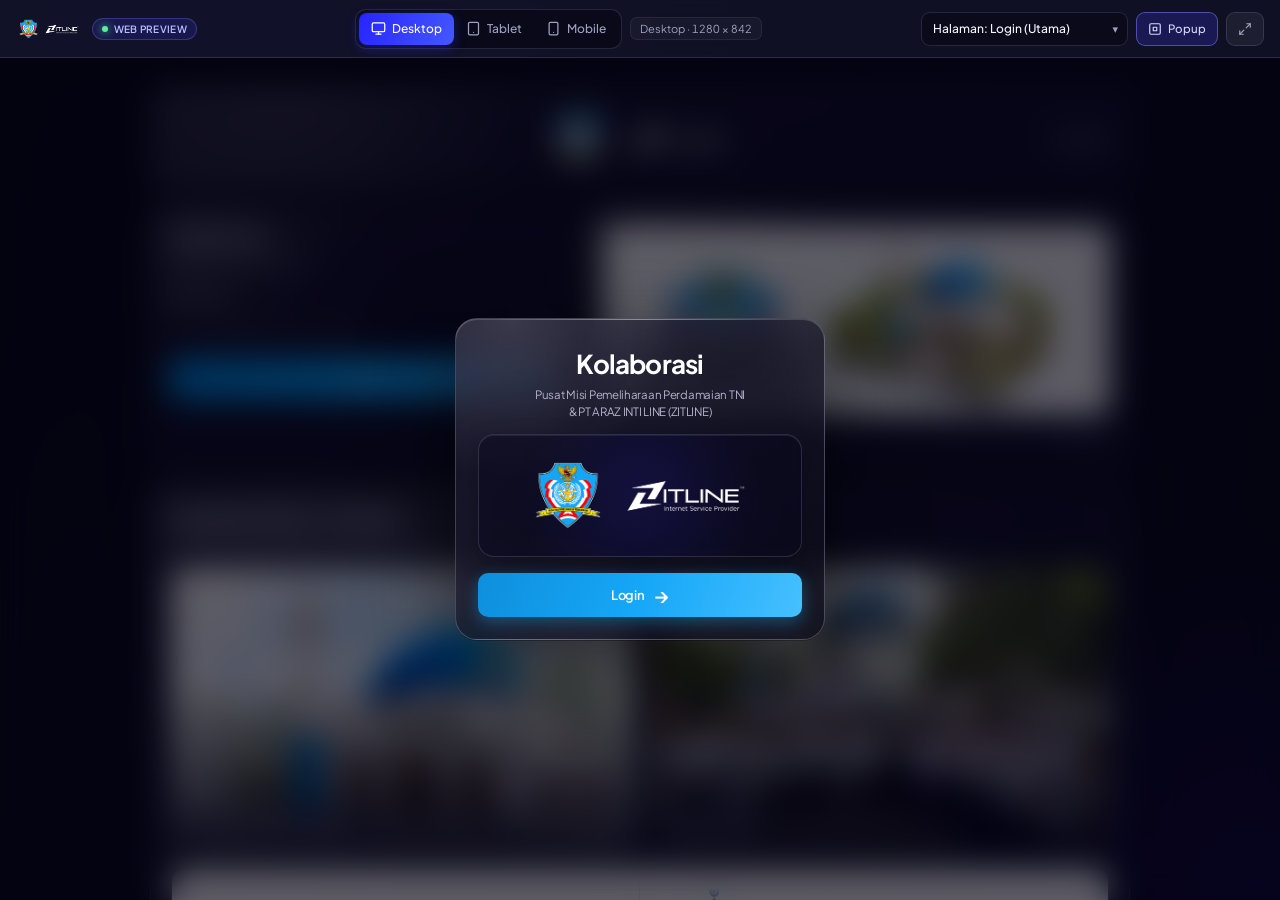
==== commit c8901a7a: "Remove kemitraan resmi badge from welcome modal" ====
--- a/index.html
+++ b/index.html
@@ -652,7 +652,7 @@
                     '<!doctype html><html lang="id"><head><meta charset="utf-8"><meta name="viewport" content="width=device-width, initial-scale=1.0"><title>Zitline - Login Internet</title>',
                     '<script>if (localStorage.getItem("zitline-theme") === "light") { document.documentElement.classList.add("light-mode"); }<\/script>',
                     '<link rel="stylesheet" href="css/style.css"></head><body>',
-                    '<div class="welcome-modal" id="welcome-modal" role="dialog" aria-modal="true" aria-labelledby="welcome-title"><div class="welcome-card"><span class="welcome-badge">Kemitraan Resmi</span><h1 id="welcome-title">Kolaborasi</h1><p class="welcome-sub">Pusat Misi Pemeliharaan Perdamaian TNI<br>&amp; PT ARAZ INTI LINE (ZITLINE)</p><div class="welcome-logos"><img class="welcome-logo-dark" src="img/logo-pmpp-dark.png" alt="PMPP TNI x Zitline"><img class="welcome-logo-light" src="img/logo-pmpp-light.png" alt="PMPP TNI x Zitline"></div><button type="button" class="primary-button" id="welcome-login">Login <span aria-hidden="true">→</span></button></div></div>',
+                    '<div class="welcome-modal" id="welcome-modal" role="dialog" aria-modal="true" aria-labelledby="welcome-title"><div class="welcome-card"><h1 id="welcome-title">Kolaborasi</h1><p class="welcome-sub">Pusat Misi Pemeliharaan Perdamaian TNI<br>&amp; PT ARAZ INTI LINE (ZITLINE)</p><div class="welcome-logos"><img class="welcome-logo-dark" src="img/logo-pmpp-dark.png" alt="PMPP TNI x Zitline"><img class="welcome-logo-light" src="img/logo-pmpp-light.png" alt="PMPP TNI x Zitline"></div><button type="button" class="primary-button" id="welcome-login">Login <span aria-hidden="true">→</span></button></div></div>',
                     '<main class="site-shell"><header class="brand-card"><img class="logo-dark" src="img/logo-pmpp-dark.png" alt="Zitline PMPP Internet Service Provider"><img class="logo-light" src="img/logo-pmpp-light.png" alt="Zitline PMPP Internet Service Provider"><button type="button" class="theme-toggle" id="theme-toggle" aria-label="Aktifkan light mode"><span class="theme-icon" aria-hidden="true">☼</span><span class="theme-label">Light</span></button></header>',
                     '<section class="top-grid"><div class="panel login-panel" id="login-panel"><h2>Login Internet</h2><p class="subheading">Masukkan kode akses kamu</p><form name="login" action="$(link-login-only)" method="post"><input type="hidden" name="dst" value="$(link-orig)"><input type="hidden" name="popup" value="true"><input type="hidden" name="username" value="$(username)"><input type="hidden" name="password" value=""><label for="passcode">Kode Akses</label><div class="input-wrap"><img class="ico" src="img/password.svg" alt=""><input id="passcode" name="passcode" type="password" value="$(username)" placeholder="Masukkan kode akses" autocomplete="off" oninput="this.form.username.value = this.value; this.form.password.value = this.value"><button type="button" class="toggle-password" id="toggle-password" aria-label="Tampilkan kode akses" title="Tampilkan kode akses"><svg class="eye-show" viewBox="0 0 24 24" fill="none" stroke="currentColor" stroke-width="2" stroke-linecap="round" stroke-linejoin="round"><path d="M1 12s4-8 11-8 11 8 11 8-4 8-11 8-11-8-11-8z"></path><circle cx="12" cy="12" r="3"></circle></svg><svg class="eye-hide" viewBox="0 0 24 24" fill="none" stroke="currentColor" stroke-width="2" stroke-linecap="round" stroke-linejoin="round" style="display: none;"><path d="M17.94 17.94A10.07 10.07 0 0 1 12 20c-7 0-11-8-11-8a18.45 18.45 0 0 1 5.06-5.94M9.9 4.24A9.12 9.12 0 0 1 12 4c7 0 11 8 11 8a18.5 18.5 0 0 1-2.16 3.19m-6.72-1.07a3 3 0 1 1-4.24-4.24"></path><line x1="1" y1="1" x2="23" y2="23"></line></svg></button></div><p class="info $(if error)alert$(endif)">$(if error == "")$(if trial == \'yes\')Free trial tersedia, <a href="$(link-login-only)?dst=$(link-orig-esc)&amp;username=T-$(mac-esc)">klik di sini</a>.$(endif)$(endif)$(if error)$(error)$(endif)</p><input class="primary-button" type="submit" value="Login"></form></div>',
                     '<div class="panel banner-panel"><div class="banner-viewport"><div class="banner-track" id="banner-track"><div class="empty-shape banner-slide active"><img src="img/slide-1.jpg" alt="Pusat Misi Pemeliharaan Perdamaian TNI x Masjid Baret Biru"></div><div class="empty-shape banner-slide"><img src="img/slide-2.jpg" alt="Zitline Your Trusted Internet Partner"></div></div></div><div class="slider-controls"><div class="slider-dots" id="slider-dots"><button type="button" class="active" aria-label="Tampilkan banner 1"></button><button type="button" aria-label="Tampilkan banner 2"></button></div><div class="slider-arrows"><button type="button" id="slider-prev" aria-label="Banner sebelumnya">←</button><button type="button" id="slider-next" aria-label="Banner berikutnya">→</button></div></div></div></section>',
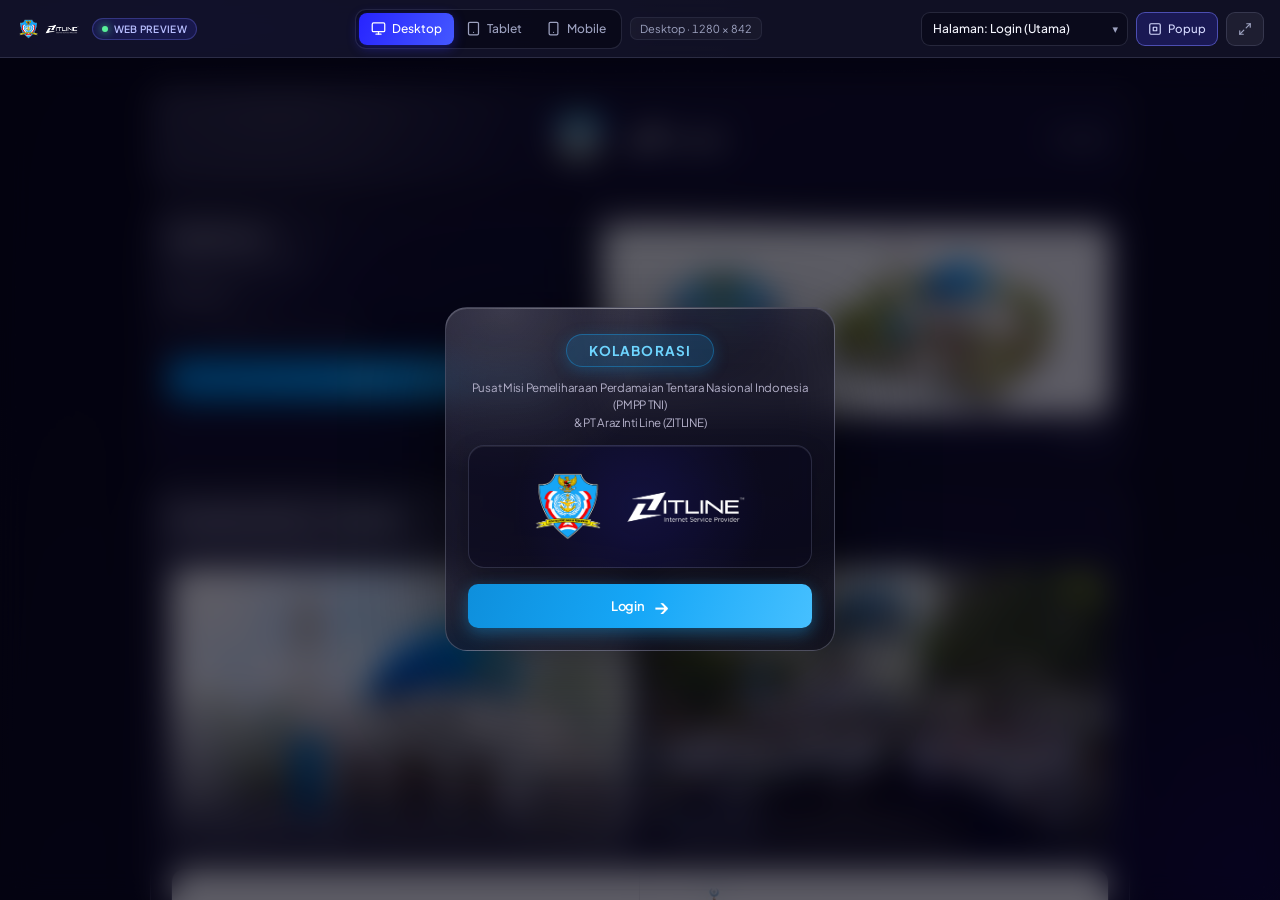
==== commit 1b0f1b20: "Update welcome modal: change badge to Kolaborasi, remove lower heading, expand institution names" ====
--- a/index.html
+++ b/index.html
@@ -652,7 +652,7 @@
                     '<!doctype html><html lang="id"><head><meta charset="utf-8"><meta name="viewport" content="width=device-width, initial-scale=1.0"><title>Zitline - Login Internet</title>',
                     '<script>if (localStorage.getItem("zitline-theme") === "light") { document.documentElement.classList.add("light-mode"); }<\/script>',
                     '<link rel="stylesheet" href="css/style.css"></head><body>',
-                    '<div class="welcome-modal" id="welcome-modal" role="dialog" aria-modal="true" aria-labelledby="welcome-title"><div class="welcome-card"><h1 id="welcome-title">Kolaborasi</h1><p class="welcome-sub">Pusat Misi Pemeliharaan Perdamaian TNI<br>&amp; PT ARAZ INTI LINE (ZITLINE)</p><div class="welcome-logos"><img class="welcome-logo-dark" src="img/logo-pmpp-dark.png" alt="PMPP TNI x Zitline"><img class="welcome-logo-light" src="img/logo-pmpp-light.png" alt="PMPP TNI x Zitline"></div><button type="button" class="primary-button" id="welcome-login">Login <span aria-hidden="true">→</span></button></div></div>',
+                    '<div class="welcome-modal" id="welcome-modal" role="dialog" aria-modal="true" aria-labelledby="welcome-title"><div class="welcome-card"><span class="welcome-badge" id="welcome-title">Kolaborasi</span><p class="welcome-sub">Pusat Misi Pemeliharaan Perdamaian Tentara Nasional Indonesia (PMPP TNI)<br>&amp; PT Araz Inti Line (ZITLINE)</p><div class="welcome-logos"><img class="welcome-logo-dark" src="img/logo-pmpp-dark.png" alt="PMPP TNI x Zitline"><img class="welcome-logo-light" src="img/logo-pmpp-light.png" alt="PMPP TNI x Zitline"></div><button type="button" class="primary-button" id="welcome-login">Login <span aria-hidden="true">→</span></button></div></div>',
                     '<main class="site-shell"><header class="brand-card"><img class="logo-dark" src="img/logo-pmpp-dark.png" alt="Zitline PMPP Internet Service Provider"><img class="logo-light" src="img/logo-pmpp-light.png" alt="Zitline PMPP Internet Service Provider"><button type="button" class="theme-toggle" id="theme-toggle" aria-label="Aktifkan light mode"><span class="theme-icon" aria-hidden="true">☼</span><span class="theme-label">Light</span></button></header>',
                     '<section class="top-grid"><div class="panel login-panel" id="login-panel"><h2>Login Internet</h2><p class="subheading">Masukkan kode akses kamu</p><form name="login" action="$(link-login-only)" method="post"><input type="hidden" name="dst" value="$(link-orig)"><input type="hidden" name="popup" value="true"><input type="hidden" name="username" value="$(username)"><input type="hidden" name="password" value=""><label for="passcode">Kode Akses</label><div class="input-wrap"><img class="ico" src="img/password.svg" alt=""><input id="passcode" name="passcode" type="password" value="$(username)" placeholder="Masukkan kode akses" autocomplete="off" oninput="this.form.username.value = this.value; this.form.password.value = this.value"><button type="button" class="toggle-password" id="toggle-password" aria-label="Tampilkan kode akses" title="Tampilkan kode akses"><svg class="eye-show" viewBox="0 0 24 24" fill="none" stroke="currentColor" stroke-width="2" stroke-linecap="round" stroke-linejoin="round"><path d="M1 12s4-8 11-8 11 8 11 8-4 8-11 8-11-8-11-8z"></path><circle cx="12" cy="12" r="3"></circle></svg><svg class="eye-hide" viewBox="0 0 24 24" fill="none" stroke="currentColor" stroke-width="2" stroke-linecap="round" stroke-linejoin="round" style="display: none;"><path d="M17.94 17.94A10.07 10.07 0 0 1 12 20c-7 0-11-8-11-8a18.45 18.45 0 0 1 5.06-5.94M9.9 4.24A9.12 9.12 0 0 1 12 4c7 0 11 8 11 8a18.5 18.5 0 0 1-2.16 3.19m-6.72-1.07a3 3 0 1 1-4.24-4.24"></path><line x1="1" y1="1" x2="23" y2="23"></line></svg></button></div><p class="info $(if error)alert$(endif)">$(if error == "")$(if trial == \'yes\')Free trial tersedia, <a href="$(link-login-only)?dst=$(link-orig-esc)&amp;username=T-$(mac-esc)">klik di sini</a>.$(endif)$(endif)$(if error)$(error)$(endif)</p><input class="primary-button" type="submit" value="Login"></form></div>',
                     '<div class="panel banner-panel"><div class="banner-viewport"><div class="banner-track" id="banner-track"><div class="empty-shape banner-slide active"><img src="img/slide-1.jpg" alt="Pusat Misi Pemeliharaan Perdamaian TNI x Masjid Baret Biru"></div><div class="empty-shape banner-slide"><img src="img/slide-2.jpg" alt="Zitline Your Trusted Internet Partner"></div></div></div><div class="slider-controls"><div class="slider-dots" id="slider-dots"><button type="button" class="active" aria-label="Tampilkan banner 1"></button><button type="button" aria-label="Tampilkan banner 2"></button></div><div class="slider-arrows"><button type="button" id="slider-prev" aria-label="Banner sebelumnya">←</button><button type="button" id="slider-next" aria-label="Banner berikutnya">→</button></div></div></div></section>',
--- a/css/style.css
+++ b/css/style.css
@@ -757,8 +757,8 @@
 .welcome-card {
     position: relative;
     overflow: hidden;
-    width: min(370px, calc(100% - 32px));
-    padding: 24px 22px 22px;
+    width: min(390px, calc(100% - 32px));
+    padding: 26px 22px 22px;
     border: 1px solid rgba(225, 228, 255, .23);
     border-radius: 22px;
     background:
@@ -784,16 +784,17 @@
     display: inline-flex;
     align-items: center;
     gap: 6px;
-    padding: 4px 12px;
+    padding: 7px 22px;
     border-radius: 999px;
-    font-size: 10px;
-    font-weight: 600;
+    font-size: 13.5px;
+    font-weight: 700;
     text-transform: uppercase;
-    letter-spacing: .06em;
+    letter-spacing: .08em;
     color: #6ed5ff;
     background: rgba(22, 167, 247, .18);
-    border: 1px solid rgba(22, 167, 247, .35);
-    margin-bottom: 8px;
+    border: 1px solid rgba(22, 167, 247, .38);
+    box-shadow: 0 4px 16px rgba(22, 167, 247, .25);
+    margin-bottom: 12px;
 }
 
 .welcome-card h1 {
@@ -881,8 +882,9 @@
 
 body.light-mode .welcome-badge {
     color: #0b82c7;
-    background: rgba(22, 167, 247, .12);
-    border-color: rgba(22, 167, 247, .3);
+    background: rgba(22, 167, 247, .14);
+    border-color: rgba(22, 167, 247, .35);
+    box-shadow: 0 4px 16px rgba(22, 167, 247, .12);
 }
 
 body.light-mode .welcome-logos {
@@ -957,11 +959,13 @@
 
     /* Welcome Modal on mobile */
     .welcome-card {
-        width: min(340px, calc(100% - 24px));
+        width: min(350px, calc(100% - 24px));
         padding: 22px 16px 18px;
     }
-    .welcome-card h1 {
-        font-size: 22px;
+    .welcome-badge {
+        font-size: 12px;
+        padding: 6px 18px;
+        margin-bottom: 10px;
     }
     .welcome-logos {
         padding: 14px 10px;
--- a/css/style.css
+++ b/css/style.css
@@ -757,8 +757,8 @@
 .welcome-card {
     position: relative;
     overflow: hidden;
-    width: min(370px, calc(100% - 32px));
-    padding: 24px 22px 22px;
+    width: min(390px, calc(100% - 32px));
+    padding: 26px 22px 22px;
     border: 1px solid rgba(225, 228, 255, .23);
     border-radius: 22px;
     background:
@@ -784,16 +784,17 @@
     display: inline-flex;
     align-items: center;
     gap: 6px;
-    padding: 4px 12px;
+    padding: 7px 22px;
     border-radius: 999px;
-    font-size: 10px;
-    font-weight: 600;
+    font-size: 13.5px;
+    font-weight: 700;
     text-transform: uppercase;
-    letter-spacing: .06em;
+    letter-spacing: .08em;
     color: #6ed5ff;
     background: rgba(22, 167, 247, .18);
-    border: 1px solid rgba(22, 167, 247, .35);
-    margin-bottom: 8px;
+    border: 1px solid rgba(22, 167, 247, .38);
+    box-shadow: 0 4px 16px rgba(22, 167, 247, .25);
+    margin-bottom: 12px;
 }
 
 .welcome-card h1 {
@@ -881,8 +882,9 @@
 
 body.light-mode .welcome-badge {
     color: #0b82c7;
-    background: rgba(22, 167, 247, .12);
-    border-color: rgba(22, 167, 247, .3);
+    background: rgba(22, 167, 247, .14);
+    border-color: rgba(22, 167, 247, .35);
+    box-shadow: 0 4px 16px rgba(22, 167, 247, .12);
 }
 
 body.light-mode .welcome-logos {
@@ -957,11 +959,13 @@
 
     /* Welcome Modal on mobile */
     .welcome-card {
-        width: min(340px, calc(100% - 24px));
+        width: min(350px, calc(100% - 24px));
         padding: 22px 16px 18px;
     }
-    .welcome-card h1 {
-        font-size: 22px;
+    .welcome-badge {
+        font-size: 12px;
+        padding: 6px 18px;
+        margin-bottom: 10px;
     }
     .welcome-logos {
         padding: 14px 10px;
--- a/css/style.css
+++ b/css/style.css
@@ -757,8 +757,8 @@
 .welcome-card {
     position: relative;
     overflow: hidden;
-    width: min(370px, calc(100% - 32px));
-    padding: 24px 22px 22px;
+    width: min(390px, calc(100% - 32px));
+    padding: 26px 22px 22px;
     border: 1px solid rgba(225, 228, 255, .23);
     border-radius: 22px;
     background:
@@ -784,16 +784,17 @@
     display: inline-flex;
     align-items: center;
     gap: 6px;
-    padding: 4px 12px;
+    padding: 7px 22px;
     border-radius: 999px;
-    font-size: 10px;
-    font-weight: 600;
+    font-size: 13.5px;
+    font-weight: 700;
     text-transform: uppercase;
-    letter-spacing: .06em;
+    letter-spacing: .08em;
     color: #6ed5ff;
     background: rgba(22, 167, 247, .18);
-    border: 1px solid rgba(22, 167, 247, .35);
-    margin-bottom: 8px;
+    border: 1px solid rgba(22, 167, 247, .38);
+    box-shadow: 0 4px 16px rgba(22, 167, 247, .25);
+    margin-bottom: 12px;
 }
 
 .welcome-card h1 {
@@ -881,8 +882,9 @@
 
 body.light-mode .welcome-badge {
     color: #0b82c7;
-    background: rgba(22, 167, 247, .12);
-    border-color: rgba(22, 167, 247, .3);
+    background: rgba(22, 167, 247, .14);
+    border-color: rgba(22, 167, 247, .35);
+    box-shadow: 0 4px 16px rgba(22, 167, 247, .12);
 }
 
 body.light-mode .welcome-logos {
@@ -957,11 +959,13 @@
 
     /* Welcome Modal on mobile */
     .welcome-card {
-        width: min(340px, calc(100% - 24px));
+        width: min(350px, calc(100% - 24px));
         padding: 22px 16px 18px;
     }
-    .welcome-card h1 {
-        font-size: 22px;
+    .welcome-badge {
+        font-size: 12px;
+        padding: 6px 18px;
+        margin-bottom: 10px;
     }
     .welcome-logos {
         padding: 14px 10px;
--- a/css/style.css
+++ b/css/style.css
@@ -757,8 +757,8 @@
 .welcome-card {
     position: relative;
     overflow: hidden;
-    width: min(370px, calc(100% - 32px));
-    padding: 24px 22px 22px;
+    width: min(390px, calc(100% - 32px));
+    padding: 26px 22px 22px;
     border: 1px solid rgba(225, 228, 255, .23);
     border-radius: 22px;
     background:
@@ -784,16 +784,17 @@
     display: inline-flex;
     align-items: center;
     gap: 6px;
-    padding: 4px 12px;
+    padding: 7px 22px;
     border-radius: 999px;
-    font-size: 10px;
-    font-weight: 600;
+    font-size: 13.5px;
+    font-weight: 700;
     text-transform: uppercase;
-    letter-spacing: .06em;
+    letter-spacing: .08em;
     color: #6ed5ff;
     background: rgba(22, 167, 247, .18);
-    border: 1px solid rgba(22, 167, 247, .35);
-    margin-bottom: 8px;
+    border: 1px solid rgba(22, 167, 247, .38);
+    box-shadow: 0 4px 16px rgba(22, 167, 247, .25);
+    margin-bottom: 12px;
 }
 
 .welcome-card h1 {
@@ -881,8 +882,9 @@
 
 body.light-mode .welcome-badge {
     color: #0b82c7;
-    background: rgba(22, 167, 247, .12);
-    border-color: rgba(22, 167, 247, .3);
+    background: rgba(22, 167, 247, .14);
+    border-color: rgba(22, 167, 247, .35);
+    box-shadow: 0 4px 16px rgba(22, 167, 247, .12);
 }
 
 body.light-mode .welcome-logos {
@@ -957,11 +959,13 @@
 
     /* Welcome Modal on mobile */
     .welcome-card {
-        width: min(340px, calc(100% - 24px));
+        width: min(350px, calc(100% - 24px));
         padding: 22px 16px 18px;
     }
-    .welcome-card h1 {
-        font-size: 22px;
+    .welcome-badge {
+        font-size: 12px;
+        padding: 6px 18px;
+        margin-bottom: 10px;
     }
     .welcome-logos {
         padding: 14px 10px;
--- a/css/style.css
+++ b/css/style.css
@@ -757,8 +757,8 @@
 .welcome-card {
     position: relative;
     overflow: hidden;
-    width: min(370px, calc(100% - 32px));
-    padding: 24px 22px 22px;
+    width: min(390px, calc(100% - 32px));
+    padding: 26px 22px 22px;
     border: 1px solid rgba(225, 228, 255, .23);
     border-radius: 22px;
     background:
@@ -784,16 +784,17 @@
     display: inline-flex;
     align-items: center;
     gap: 6px;
-    padding: 4px 12px;
+    padding: 7px 22px;
     border-radius: 999px;
-    font-size: 10px;
-    font-weight: 600;
+    font-size: 13.5px;
+    font-weight: 700;
     text-transform: uppercase;
-    letter-spacing: .06em;
+    letter-spacing: .08em;
     color: #6ed5ff;
     background: rgba(22, 167, 247, .18);
-    border: 1px solid rgba(22, 167, 247, .35);
-    margin-bottom: 8px;
+    border: 1px solid rgba(22, 167, 247, .38);
+    box-shadow: 0 4px 16px rgba(22, 167, 247, .25);
+    margin-bottom: 12px;
 }
 
 .welcome-card h1 {
@@ -881,8 +882,9 @@
 
 body.light-mode .welcome-badge {
     color: #0b82c7;
-    background: rgba(22, 167, 247, .12);
-    border-color: rgba(22, 167, 247, .3);
+    background: rgba(22, 167, 247, .14);
+    border-color: rgba(22, 167, 247, .35);
+    box-shadow: 0 4px 16px rgba(22, 167, 247, .12);
 }
 
 body.light-mode .welcome-logos {
@@ -957,11 +959,13 @@
 
     /* Welcome Modal on mobile */
     .welcome-card {
-        width: min(340px, calc(100% - 24px));
+        width: min(350px, calc(100% - 24px));
         padding: 22px 16px 18px;
     }
-    .welcome-card h1 {
-        font-size: 22px;
+    .welcome-badge {
+        font-size: 12px;
+        padding: 6px 18px;
+        margin-bottom: 10px;
     }
     .welcome-logos {
         padding: 14px 10px;
--- a/css/style.css
+++ b/css/style.css
@@ -757,8 +757,8 @@
 .welcome-card {
     position: relative;
     overflow: hidden;
-    width: min(370px, calc(100% - 32px));
-    padding: 24px 22px 22px;
+    width: min(390px, calc(100% - 32px));
+    padding: 26px 22px 22px;
     border: 1px solid rgba(225, 228, 255, .23);
     border-radius: 22px;
     background:
@@ -784,16 +784,17 @@
     display: inline-flex;
     align-items: center;
     gap: 6px;
-    padding: 4px 12px;
+    padding: 7px 22px;
     border-radius: 999px;
-    font-size: 10px;
-    font-weight: 600;
+    font-size: 13.5px;
+    font-weight: 700;
     text-transform: uppercase;
-    letter-spacing: .06em;
+    letter-spacing: .08em;
     color: #6ed5ff;
     background: rgba(22, 167, 247, .18);
-    border: 1px solid rgba(22, 167, 247, .35);
-    margin-bottom: 8px;
+    border: 1px solid rgba(22, 167, 247, .38);
+    box-shadow: 0 4px 16px rgba(22, 167, 247, .25);
+    margin-bottom: 12px;
 }
 
 .welcome-card h1 {
@@ -881,8 +882,9 @@
 
 body.light-mode .welcome-badge {
     color: #0b82c7;
-    background: rgba(22, 167, 247, .12);
-    border-color: rgba(22, 167, 247, .3);
+    background: rgba(22, 167, 247, .14);
+    border-color: rgba(22, 167, 247, .35);
+    box-shadow: 0 4px 16px rgba(22, 167, 247, .12);
 }
 
 body.light-mode .welcome-logos {
@@ -957,11 +959,13 @@
 
     /* Welcome Modal on mobile */
     .welcome-card {
-        width: min(340px, calc(100% - 24px));
+        width: min(350px, calc(100% - 24px));
         padding: 22px 16px 18px;
     }
-    .welcome-card h1 {
-        font-size: 22px;
+    .welcome-badge {
+        font-size: 12px;
+        padding: 6px 18px;
+        margin-bottom: 10px;
     }
     .welcome-logos {
         padding: 14px 10px;
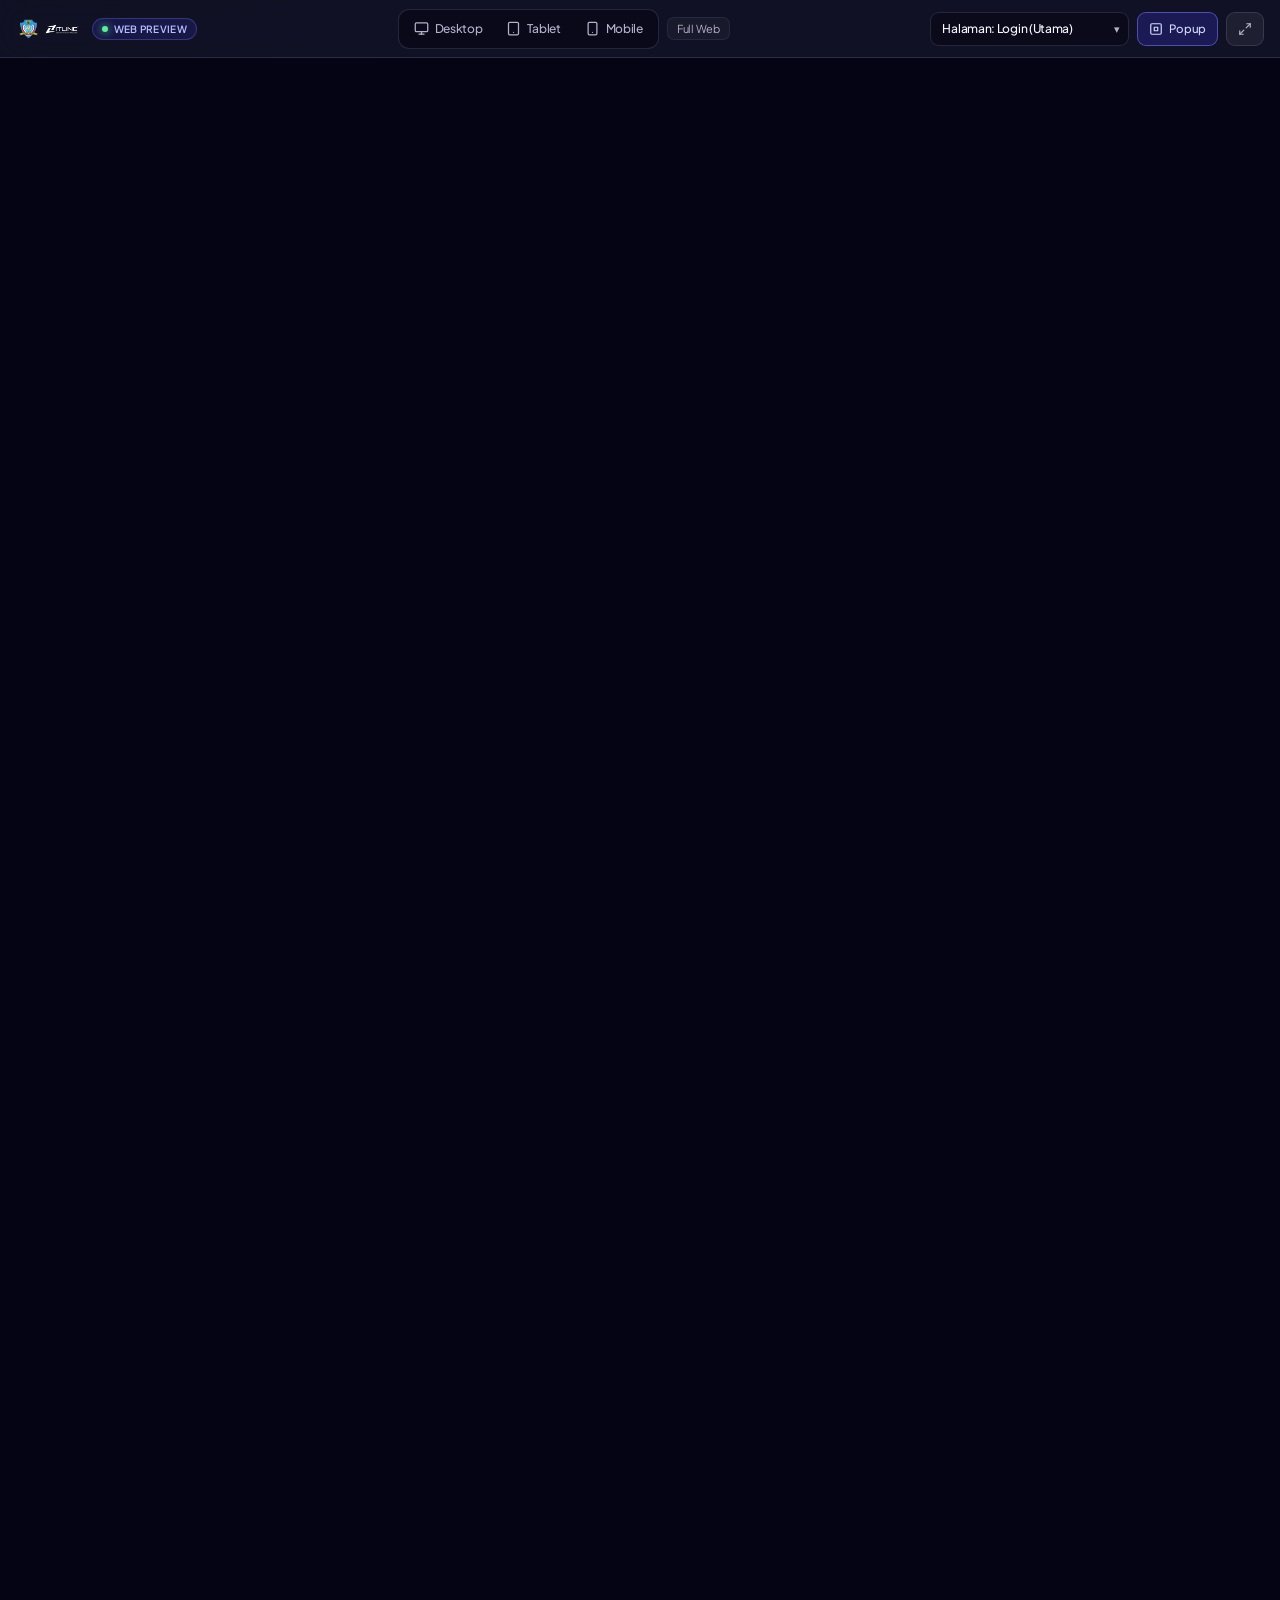
==== commit 31c893d1: "Restore interactive preview studio (index.html) and Vercel configuration" ====
--- a/index.html
+++ b/index.html
@@ -648,18 +648,7 @@
              *    On Vercel / HTTP server, live files are fetched automatically!
              * ===================================================================== */
             var FALLBACK_TEMPLATES = {
-                "login.html": [
-                    '<!doctype html><html lang="id"><head><meta charset="utf-8"><meta name="viewport" content="width=device-width, initial-scale=1.0"><title>Zitline - Login Internet</title>',
-                    '<script>if (localStorage.getItem("zitline-theme") === "light") { document.documentElement.classList.add("light-mode"); }<\/script>',
-                    '<link rel="stylesheet" href="css/style.css"></head><body>',
-                    '<div class="welcome-modal" id="welcome-modal" role="dialog" aria-modal="true" aria-labelledby="welcome-title"><div class="welcome-card"><span class="welcome-badge" id="welcome-title">Kolaborasi</span><p class="welcome-sub">Pusat Misi Pemeliharaan Perdamaian Tentara Nasional Indonesia (PMPP TNI)<br>&amp; PT Araz Inti Line (ZITLINE)</p><div class="welcome-logos"><img class="welcome-logo-dark" src="img/logo-pmpp-dark.png" alt="PMPP TNI x Zitline"><img class="welcome-logo-light" src="img/logo-pmpp-light.png" alt="PMPP TNI x Zitline"></div><button type="button" class="primary-button" id="welcome-login">Login <span aria-hidden="true">→</span></button></div></div>',
-                    '<main class="site-shell"><header class="brand-card"><img class="logo-dark" src="img/logo-pmpp-dark.png" alt="Zitline PMPP Internet Service Provider"><img class="logo-light" src="img/logo-pmpp-light.png" alt="Zitline PMPP Internet Service Provider"><button type="button" class="theme-toggle" id="theme-toggle" aria-label="Aktifkan light mode"><span class="theme-icon" aria-hidden="true">☼</span><span class="theme-label">Light</span></button></header>',
-                    '<section class="top-grid"><div class="panel login-panel" id="login-panel"><h2>Login Internet</h2><p class="subheading">Masukkan kode akses kamu</p><form name="login" action="$(link-login-only)" method="post"><input type="hidden" name="dst" value="$(link-orig)"><input type="hidden" name="popup" value="true"><input type="hidden" name="username" value="$(username)"><input type="hidden" name="password" value=""><label for="passcode">Kode Akses</label><div class="input-wrap"><img class="ico" src="img/password.svg" alt=""><input id="passcode" name="passcode" type="password" value="$(username)" placeholder="Masukkan kode akses" autocomplete="off" oninput="this.form.username.value = this.value; this.form.password.value = this.value"><button type="button" class="toggle-password" id="toggle-password" aria-label="Tampilkan kode akses" title="Tampilkan kode akses"><svg class="eye-show" viewBox="0 0 24 24" fill="none" stroke="currentColor" stroke-width="2" stroke-linecap="round" stroke-linejoin="round"><path d="M1 12s4-8 11-8 11 8 11 8-4 8-11 8-11-8-11-8z"></path><circle cx="12" cy="12" r="3"></circle></svg><svg class="eye-hide" viewBox="0 0 24 24" fill="none" stroke="currentColor" stroke-width="2" stroke-linecap="round" stroke-linejoin="round" style="display: none;"><path d="M17.94 17.94A10.07 10.07 0 0 1 12 20c-7 0-11-8-11-8a18.45 18.45 0 0 1 5.06-5.94M9.9 4.24A9.12 9.12 0 0 1 12 4c7 0 11 8 11 8a18.5 18.5 0 0 1-2.16 3.19m-6.72-1.07a3 3 0 1 1-4.24-4.24"></path><line x1="1" y1="1" x2="23" y2="23"></line></svg></button></div><p class="info $(if error)alert$(endif)">$(if error == "")$(if trial == \'yes\')Free trial tersedia, <a href="$(link-login-only)?dst=$(link-orig-esc)&amp;username=T-$(mac-esc)">klik di sini</a>.$(endif)$(endif)$(if error)$(error)$(endif)</p><input class="primary-button" type="submit" value="Login"></form></div>',
-                    '<div class="panel banner-panel"><div class="banner-viewport"><div class="banner-track" id="banner-track"><div class="empty-shape banner-slide active"><img src="img/slide-1.jpg" alt="Pusat Misi Pemeliharaan Perdamaian TNI x Masjid Baret Biru"></div><div class="empty-shape banner-slide"><img src="img/slide-2.jpg" alt="Zitline Your Trusted Internet Partner"></div></div></div><div class="slider-controls"><div class="slider-dots" id="slider-dots"><button type="button" class="active" aria-label="Tampilkan banner 1"></button><button type="button" aria-label="Tampilkan banner 2"></button></div><div class="slider-arrows"><button type="button" id="slider-prev" aria-label="Banner sebelumnya">←</button><button type="button" id="slider-next" aria-label="Banner berikutnya">→</button></div></div></div></section>',
-                    '<section class="panel bento-section"><div class="bento-header"><div><h2>Masjid Baret Biru Al - Mujahidin</h2><p class="subheading">Pusat Peribadatan &amp; Kegiatan Pusat Misi Pemeliharaan Perdamaian (PMPP TNI)</p></div></div><div class="bento-grid"><div class="bento-card-photo bento-c1"><img src="img/about-1.jpg" alt="Fasad Utama Masjid Baret Biru Al-Mujahidin" loading="lazy"><div class="bento-photo-overlay"><span class="bento-photo-badge">Masjid Baret Biru Al-Mujahidin</span></div></div><div class="bento-card-photo bento-c2"><img src="img/about-2.jpg" alt="Kegiatan Jamaah Masjid Baret Biru" loading="lazy"><div class="bento-photo-overlay"><span class="bento-photo-badge">Kegiatan Jamaah</span></div></div><div class="bento-card-photo bento-c3"><img src="img/slide-3.jpg" alt="Kawasan Masjid Pusat Misi Pemeliharaan Perdamaian TNI" loading="lazy"><div class="bento-photo-overlay"><span class="bento-photo-badge">Kawasan Masjid PMPP TNI</span></div></div></div></section>',
-                    '<section class="panel contact-panel"><h2>Contact Us</h2><p>Butuh solusi konektivitas untuk kantor, hunian, atau kebutuhan bisnis? Tim kami siap membantu memilih layanan yang tepat.</p><a class="primary-button button-link secondary-button" href="#">Consultation Now</a></section><footer class="footer-card"><div class="footer-content"><span class="footer-copy">© 2026 PT ARAZ INTI LINE</span><span class="footer-divider" aria-hidden="true">•</span><span class="footer-contrib">Wi-Fi Gratis sebagai kontribusi Zitline untuk Masjid Baret Biru Al - Mujahidin</span></div></footer></main>',
-                    '<script>(function(){var s=localStorage.getItem("zitline-theme");if(s==="light"){document.body.classList.add("light-mode");}})();var themeToggle=document.getElementById("theme-toggle");themeToggle.addEventListener("click",function(){var l=document.body.classList.toggle("light-mode");document.documentElement.classList.toggle("light-mode",l);localStorage.setItem("zitline-theme",l?"light":"dark");themeToggle.setAttribute("aria-label",l?"Aktifkan dark mode":"Aktifkan light mode");themeToggle.querySelector(".theme-label").textContent=l?"Dark":"Light";themeToggle.querySelector(".theme-icon").textContent=l?"◐":"☼";});if(document.body.classList.contains("light-mode")){themeToggle.setAttribute("aria-label","Aktifkan dark mode");themeToggle.querySelector(".theme-label").textContent="Dark";themeToggle.querySelector(".theme-icon").textContent="◐";}document.addEventListener("pointermove",function(e){document.documentElement.style.setProperty("--mouse-x",e.clientX+"px");document.documentElement.style.setProperty("--mouse-y",e.clientY+"px");});(function(){var m=document.getElementById("welcome-modal"),b=document.getElementById("welcome-login"),p=document.getElementById("passcode");m.classList.remove("is-hidden");b.addEventListener("click",function(){m.classList.add("is-hidden");m.setAttribute("aria-hidden","true");p.focus();});})();(function(){var btn=document.getElementById("toggle-password"),pass=document.getElementById("passcode");if(btn&&pass){var s=btn.querySelector(".eye-show"),h=btn.querySelector(".eye-hide");btn.addEventListener("click",function(){var isPass=pass.getAttribute("type")==="password";pass.setAttribute("type",isPass?"text":"password");s.style.display=isPass?"none":"block";h.style.display=isPass?"block":"none";pass.focus();});}})();(function(){var t=document.getElementById("banner-track"),d=document.querySelectorAll("#slider-dots button"),pr=document.getElementById("slider-prev"),nx=document.getElementById("slider-next"),c=0,n=d.length;function s(i){c=(i+n)%n;t.querySelectorAll(".banner-slide").forEach(function(el,idx){el.classList.toggle("active",idx===c);});d.forEach(function(el,idx){el.classList.toggle("active",idx===c);});}d.forEach(function(el,idx){el.addEventListener("click",function(){s(idx);r();});});pr.addEventListener("click",function(){s(c-1);r();});nx.addEventListener("click",function(){s(c+1);r();});var tm=setInterval(function(){s(c+1);},4000);function r(){clearInterval(tm);tm=setInterval(function(){s(c+1);},4000);}})();<\/script></body></html>'
-                ].join("\n"),
+                "login.html": "<!doctype html>\r\n<html lang=\"id\">\r\n\r\n<head>\r\n    <meta charset=\"utf-8\">\r\n    <meta http-equiv=\"pragma\" content=\"no-cache\">\r\n    <meta http-equiv=\"expires\" content=\"-1\">\r\n    <meta name=\"viewport\" content=\"width=device-width, initial-scale=1.0\">\r\n    <title>Zitline - Login Internet</title>\r\n    <script>\r\n        if (localStorage.getItem('zitline-theme') === 'light') {\r\n            document.documentElement.classList.add('light-mode');\r\n        }\r\n    </script>\r\n    <link rel=\"stylesheet\" href=\"css/style.css\">\r\n</head>\r\n\r\n<body>\r\n    $(if chap-id)\r\n    <form name=\"sendin\" action=\"$(link-login-only)\" method=\"post\" class=\"hidden-form\">\r\n        <input type=\"hidden\" name=\"username\">\r\n        <input type=\"hidden\" name=\"password\">\r\n        <input type=\"hidden\" name=\"dst\" value=\"$(link-orig)\">\r\n        <input type=\"hidden\" name=\"popup\" value=\"true\">\r\n    </form>\r\n\r\n    <script src=\"/md5.js\"></script>\r\n    <script>\r\n        function doLogin() {\r\n            var passcode = document.login.passcode.value;\r\n            document.sendin.username.value = passcode;\r\n            document.sendin.password.value = hexMD5('$(chap-id)' + passcode + '$(chap-challenge)');\r\n            document.sendin.submit();\r\n            return false;\r\n        }\r\n    </script>\r\n    $(endif)\r\n\r\n    <div class=\"welcome-modal\" id=\"welcome-modal\" role=\"dialog\" aria-modal=\"true\" aria-labelledby=\"welcome-title\">\r\n        <div class=\"welcome-card\">\r\n            <span class=\"welcome-badge\" id=\"welcome-title\">Kolaborasi</span>\r\n            <p class=\"welcome-sub\">Pusat Misi Pemeliharaan Perdamaian Tentara Nasional Indonesia (PMPP TNI)<br>&amp; PT Araz Inti Line (ZITLINE)</p>\r\n            <div class=\"welcome-logos\">\r\n                <div class=\"welcome-logo-syarea\">\r\n                    <img class=\"syarea-logo syarea-dark\" src=\"img/logo-syarea-dark.png\" alt=\"SyaREA World Strategic Advisor\">\r\n                    <img class=\"syarea-logo syarea-light\" src=\"img/logo-syarea-light.png\" alt=\"SyaREA World Strategic Advisor\">\r\n                </div>\r\n                <div class=\"welcome-logos-divider\" aria-hidden=\"true\"></div>\r\n                <div class=\"welcome-logo-partners\">\r\n                    <img class=\"welcome-logo-dark\" src=\"img/logo-pmpp-dark.png\" alt=\"PMPP TNI x Zitline\">\r\n                    <img class=\"welcome-logo-light\" src=\"img/logo-pmpp-light.png\" alt=\"PMPP TNI x Zitline\">\r\n                </div>\r\n            </div>\r\n            <button type=\"button\" class=\"primary-button\" id=\"welcome-login\">Login <span aria-hidden=\"true\">→</span></button>\r\n        </div>\r\n    </div>\r\n\r\n    <main class=\"site-shell\">\r\n        <header class=\"brand-card\">\r\n            <img class=\"logo-dark\" src=\"img/logo-pmpp-dark.png\" alt=\"Zitline PMPP Internet Service Provider\">\r\n            <img class=\"logo-light\" src=\"img/logo-pmpp-light.png\" alt=\"Zitline PMPP Internet Service Provider\">\r\n            <button type=\"button\" class=\"theme-toggle\" id=\"theme-toggle\" aria-label=\"Aktifkan light mode\">\r\n                <span class=\"theme-icon\" aria-hidden=\"true\">☼</span>\r\n                <span class=\"theme-label\">Light</span>\r\n            </button>\r\n        </header>\r\n\r\n        <section class=\"top-grid\">\r\n            <div class=\"panel login-panel\" id=\"login-panel\">\r\n                <h2>Login Internet</h2>\r\n                <p class=\"subheading\">Masukkan kode akses kamu</p>\r\n                <form name=\"login\" action=\"$(link-login-only)\" method=\"post\" $(if chap-id) onSubmit=\"return doLogin()\" $(endif)>\r\n                    <input type=\"hidden\" name=\"dst\" value=\"$(link-orig)\">\r\n                    <input type=\"hidden\" name=\"popup\" value=\"true\">\r\n                    <input type=\"hidden\" name=\"username\" value=\"$(username)\">\r\n                    <input type=\"hidden\" name=\"password\" value=\"\">\r\n                    <label for=\"passcode\">Kode Akses</label>\r\n                    <div class=\"input-wrap\">\r\n                        <img class=\"ico\" src=\"img/password.svg\" alt=\"\">\r\n                        <input id=\"passcode\" name=\"passcode\" type=\"password\" value=\"$(username)\" placeholder=\"Masukkan kode akses\" autocomplete=\"off\" oninput=\"this.form.username.value = this.value; this.form.password.value = this.value\">\r\n                        <button type=\"button\" class=\"toggle-password\" id=\"toggle-password\" aria-label=\"Tampilkan kode akses\" title=\"Tampilkan kode akses\">\r\n                            <svg class=\"eye-show\" viewBox=\"0 0 24 24\" fill=\"none\" stroke=\"currentColor\" stroke-width=\"2\" stroke-linecap=\"round\" stroke-linejoin=\"round\">\r\n                                <path d=\"M1 12s4-8 11-8 11 8 11 8-4 8-11 8-11-8-11-8z\"></path>\r\n                                <circle cx=\"12\" cy=\"12\" r=\"3\"></circle>\r\n                            </svg>\r\n                            <svg class=\"eye-hide\" viewBox=\"0 0 24 24\" fill=\"none\" stroke=\"currentColor\" stroke-width=\"2\" stroke-linecap=\"round\" stroke-linejoin=\"round\" style=\"display: none;\">\r\n                                <path d=\"M17.94 17.94A10.07 10.07 0 0 1 12 20c-7 0-11-8-11-8a18.45 18.45 0 0 1 5.06-5.94M9.9 4.24A9.12 9.12 0 0 1 12 4c7 0 11 8 11 8a18.5 18.5 0 0 1-2.16 3.19m-6.72-1.07a3 3 0 1 1-4.24-4.24\"></path>\r\n                                <line x1=\"1\" y1=\"1\" x2=\"23\" y2=\"23\"></line>\r\n                            </svg>\r\n                        </button>\r\n                    </div>\r\n                    <p class=\"info $(if error)alert$(endif)\">\r\n                        $(if error == \"\")$(if trial == 'yes')Free trial tersedia, <a href=\"$(link-login-only)?dst=$(link-orig-esc)&amp;username=T-$(mac-esc)\">klik di sini</a>.$(endif)$(endif)\r\n                        $(if error)$(error)$(endif)\r\n                    </p>\r\n                    <input class=\"primary-button\" type=\"submit\" value=\"Login\">\r\n                </form>\r\n            </div>\r\n\r\n            <div class=\"panel banner-panel\">\r\n                <div class=\"banner-viewport\">\r\n                    <div class=\"banner-track\" id=\"banner-track\">\r\n                        <div class=\"empty-shape banner-slide active\"><img src=\"img/slide-1.jpg\" alt=\"Pusat Misi Pemeliharaan Perdamaian TNI x Masjid Baret Biru\"></div>\r\n                        <div class=\"empty-shape banner-slide\"><img src=\"img/slide-2.jpg\" alt=\"Zitline Your Trusted Internet Partner\"></div>\r\n                    </div>\r\n                </div>\r\n                <div class=\"slider-controls\">\r\n                    <div class=\"slider-dots\" id=\"slider-dots\">\r\n                        <button type=\"button\" class=\"active\" aria-label=\"Tampilkan banner 1\"></button>\r\n                        <button type=\"button\" aria-label=\"Tampilkan banner 2\"></button>\r\n                    </div>\r\n                    <div class=\"slider-arrows\">\r\n                        <button type=\"button\" id=\"slider-prev\" aria-label=\"Banner sebelumnya\">←</button>\r\n                        <button type=\"button\" id=\"slider-next\" aria-label=\"Banner berikutnya\">→</button>\r\n                    </div>\r\n                </div>\r\n            </div>\r\n        </section>\r\n\r\n        <section class=\"panel bento-section\">\r\n            <div class=\"bento-header\">\r\n                <div>\r\n                    <h2>Masjid Baret Biru Al - Mujahidin</h2>\r\n                    <p class=\"subheading\">Pusat Peribadatan &amp; Kegiatan Pusat Misi Pemeliharaan Perdamaian (PMPP TNI)</p>\r\n                </div>\r\n            </div>\r\n\r\n            <div class=\"bento-grid\">\r\n                <!-- Gambar 3: Fasad Utama Masjid (Samping Kiri) -->\r\n                <div class=\"bento-card-photo bento-c1\">\r\n                    <img src=\"img/about-1.jpg\" alt=\"Fasad Utama Masjid Baret Biru Al-Mujahidin\" loading=\"lazy\">\r\n                    <div class=\"bento-photo-overlay\">\r\n                        <span class=\"bento-photo-badge\">Masjid Baret Biru Al-Mujahidin</span>\r\n                    </div>\r\n                </div>\r\n\r\n                <!-- Gambar 4: Kegiatan Jamaah (Samping Kanan) -->\r\n                <div class=\"bento-card-photo bento-c2\">\r\n                    <img src=\"img/about-2.jpg\" alt=\"Kegiatan Jamaah Masjid Baret Biru\" loading=\"lazy\">\r\n                    <div class=\"bento-photo-overlay\">\r\n                        <span class=\"bento-photo-badge\">Kegiatan Jamaah</span>\r\n                    </div>\r\n                </div>\r\n\r\n                <!-- Gambar 5: Kawasan Masjid PMPP TNI (Bawah Dilebarin) -->\r\n                <div class=\"bento-card-photo bento-c3\">\r\n                    <img src=\"img/slide-3.jpg\" alt=\"Kawasan Masjid Pusat Misi Pemeliharaan Perdamaian TNI\" loading=\"lazy\">\r\n                    <div class=\"bento-photo-overlay\">\r\n                        <span class=\"bento-photo-badge\">Kawasan Masjid PMPP TNI</span>\r\n                    </div>\r\n                </div>\r\n            </div>\r\n        </section>\r\n\r\n        <footer class=\"footer-card\">\r\n            <div class=\"footer-content\">\r\n                <span class=\"footer-copy\">© 2026 PT ARAZ INTI LINE</span>\r\n                <span class=\"footer-divider\" aria-hidden=\"true\">•</span>\r\n                <span class=\"footer-contrib\">Wi-Fi Gratis sebagai kontribusi Zitline untuk Masjid Baret Biru Al - Mujahidin</span>\r\n            </div>\r\n        </footer>\r\n    </main>\r\n\r\n    <script>\r\n        (function () {\r\n            var storedTheme = localStorage.getItem('zitline-theme');\r\n            if (storedTheme === 'light') {\r\n                document.body.classList.add('light-mode');\r\n                document.documentElement.classList.add('light-mode');\r\n            }\r\n        }());\r\n\r\n        var themeToggle = document.getElementById('theme-toggle');\r\n        themeToggle.addEventListener('click', function () {\r\n            var isLight = document.body.classList.toggle('light-mode');\r\n            document.documentElement.classList.toggle('light-mode', isLight);\r\n            localStorage.setItem('zitline-theme', isLight ? 'light' : 'dark');\r\n            themeToggle.setAttribute('aria-label', isLight ? 'Aktifkan dark mode' : 'Aktifkan light mode');\r\n            themeToggle.querySelector('.theme-label').textContent = isLight ? 'Dark' : 'Light';\r\n            themeToggle.querySelector('.theme-icon').textContent = isLight ? '◐' : '☼';\r\n        });\r\n\r\n        if (document.body.classList.contains('light-mode')) {\r\n            themeToggle.setAttribute('aria-label', 'Aktifkan dark mode');\r\n            themeToggle.querySelector('.theme-label').textContent = 'Dark';\r\n            themeToggle.querySelector('.theme-icon').textContent = '◐';\r\n        }\r\n\r\n        document.addEventListener('pointermove', function (event) {\r\n            document.documentElement.style.setProperty('--mouse-x', event.clientX + 'px');\r\n            document.documentElement.style.setProperty('--mouse-y', event.clientY + 'px');\r\n        });\r\n\r\n        (function () {\r\n            var modal = document.getElementById('welcome-modal');\r\n            var loginButton = document.getElementById('welcome-login');\r\n            var passcode = document.getElementById('passcode');\r\n            modal.classList.remove('is-hidden');\r\n            loginButton.addEventListener('click', function () {\r\n                modal.classList.add('is-hidden');\r\n                modal.setAttribute('aria-hidden', 'true');\r\n                passcode.focus();\r\n            });\r\n        }());\r\n\r\n        (function () {\r\n            var toggleBtn = document.getElementById('toggle-password');\r\n            var passcode = document.getElementById('passcode');\r\n            if (toggleBtn && passcode) {\r\n                var eyeShow = toggleBtn.querySelector('.eye-show');\r\n                var eyeHide = toggleBtn.querySelector('.eye-hide');\r\n                toggleBtn.addEventListener('click', function () {\r\n                    var isPassword = passcode.getAttribute('type') === 'password';\r\n                    passcode.setAttribute('type', isPassword ? 'text' : 'password');\r\n                    eyeShow.style.display = isPassword ? 'none' : 'block';\r\n                    eyeHide.style.display = isPassword ? 'block' : 'none';\r\n                    toggleBtn.setAttribute('aria-label', isPassword ? 'Sembunyikan kode akses' : 'Tampilkan kode akses');\r\n                    toggleBtn.setAttribute('title', isPassword ? 'Sembunyikan kode akses' : 'Tampilkan kode akses');\r\n                    passcode.focus();\r\n                });\r\n            }\r\n        }());\r\n\r\n        (function () {\r\n            var track = document.getElementById('banner-track');\r\n            var dots = document.querySelectorAll('#slider-dots button');\r\n            var previous = document.getElementById('slider-prev');\r\n            var next = document.getElementById('slider-next');\r\n            var currentSlide = 0;\r\n            var slideCount = dots.length;\r\n\r\n            function showSlide(index) {\r\n                currentSlide = (index + slideCount) % slideCount;\r\n                track.querySelectorAll('.banner-slide').forEach(function (slide, slideIndex) {\r\n                    slide.classList.toggle('active', slideIndex === currentSlide);\r\n                });\r\n                dots.forEach(function (dot, dotIndex) {\r\n                    dot.classList.toggle('active', dotIndex === currentSlide);\r\n                });\r\n            }\r\n\r\n            dots.forEach(function (dot, dotIndex) {\r\n                dot.addEventListener('click', function () {\r\n                    showSlide(dotIndex);\r\n                    restartTimer();\r\n                });\r\n            });\r\n\r\n            previous.addEventListener('click', function () {\r\n                showSlide(currentSlide - 1);\r\n                restartTimer();\r\n            });\r\n\r\n            next.addEventListener('click', function () {\r\n                showSlide(currentSlide + 1);\r\n                restartTimer();\r\n            });\r\n\r\n            var timer = setInterval(function () {\r\n                showSlide(currentSlide + 1);\r\n            }, 4000);\r\n\r\n            function restartTimer() {\r\n                clearInterval(timer);\r\n                timer = setInterval(function () {\r\n                    showSlide(currentSlide + 1);\r\n                }, 4000);\r\n            }\r\n        }());\r\n\r\n\r\n    </script>\r\n</body>\r\n\r\n</html>\r\n",
                 "status.html": '<html><head><meta charset="utf-8"><meta name="viewport" content="width=device-width, initial-scale=1.0"><title>Internet hotspot - Status</title><link rel="stylesheet" href="css/style.css"></head><body><div class="ie-fixMinHeight"><div class="main"><div class="wrap status-wrap"><button type="button" class="page-theme-toggle" id="page-theme-toggle" aria-label="Aktifkan light mode"><span class="page-theme-icon" aria-hidden="true">☼</span><span class="page-theme-label">Light</span></button><picture><source srcset="img/logo-pmpp-light.png" media="(prefers-color-scheme: light)"><img class="page-brand" src="img/logo-pmpp-dark.png" alt="Zitline PMPP Internet Service Provider"></picture>$(if login-by == \'trial\')<h1>Hi, trial user!</h1>$(elif login-by != \'mac\')<h1>Hi, $(username)!</h1>$(endif)<form action="$(link-logout)" name="logout"><table><tr><td>IP address</td><td>$(ip)</td></tr><tr><td>Bytes up / down</td><td>$(bytes-in-nice) / $(bytes-out-nice)</td></tr>$(if session-time-left)<tr><td>Connected / left</td><td>$(uptime) / $(session-time-left)</td></tr>$(else)<tr><td>Connected</td><td>$(uptime)</td></tr>$(endif)$(if blocked == \'yes\')<tr><td>Status</td><td><a href="$(link-advert)" target="hotspot_advert">Advertisement required</a></td></tr>$(elif refresh-timeout)<tr><td>Status refresh</td><td>$(refresh-timeout)</td></tr>$(endif)</table>$(if login-by-mac != \'yes\')<input type="submit" value="Log out">$(endif)</form></div></div></div><script>(function(){var t=document.getElementById("page-theme-toggle"),i=t.querySelector(".page-theme-icon"),l=t.querySelector(".page-theme-label"),b=document.querySelector(".page-brand");function u(m){document.documentElement.classList.toggle("light-mode",m);document.body.classList.toggle("light-mode",m);t.setAttribute("aria-label",m?"Aktifkan dark mode":"Aktifkan light mode");i.textContent=m?"◐":"☼";l.textContent=m?"Dark":"Light";b.src=m?"img/logo-pmpp-light.png":"img/logo-pmpp-dark.png";}u(localStorage.getItem("zitline-theme")==="light");t.addEventListener("click",function(){var m=!document.body.classList.contains("light-mode");localStorage.setItem("zitline-theme",m?"light":"dark");u(m);});})();<\/script></body></html>',
                 "logout.html": '<html><head><meta charset="utf-8"><meta name="viewport" content="width=device-width, initial-scale=1.0"><title>Internet hotspot - Log out</title><link rel="stylesheet" href="css/style.css"></head><body><div class="ie-fixMinHeight"><div class="main"><div class="wrap"><picture><source srcset="img/logo-pmpp-light.png" media="(prefers-color-scheme: light)"><img class="page-brand" src="img/logo-pmpp-dark.png" alt="Zitline PMPP Internet Service Provider"></picture><h1>You have just logged out!</h1><table><tr><td>Username</td><td>$(username)</td></tr><tr><td>IP address</td><td>$(ip)</td></tr><tr><td>MAC address</td><td>$(mac)</td></tr><tr><td>Session time</td><td>$(uptime)</td></tr>$(if session-time-left)<tr><td>Time left</td><td>$(session-time-left)</td></tr>$(endif)<tr><td>Bytes up / down:</td><td>$(bytes-in-nice) / $(bytes-out-nice)</td></tr></table><form action="$(link-login)" name="login"><input type="submit" value="Log in"></form></div></div></div><script>if(localStorage.getItem("zitline-theme")==="light"){document.documentElement.classList.add("light-mode");document.body.classList.add("light-mode");document.querySelector(".page-brand").src="img/logo-pmpp-light.png";}<\/script></body></html>',
                 "alogin.html": '<!doctype html><html lang="en"><head><meta charset="utf-8"><meta name="viewport" content="width=device-width, initial-scale=1.0"><title>Internet hotspot - Redirect</title><link rel="stylesheet" href="css/style.css"></head><body><div class="ie-fixMinHeight"><div class="main"><div class="wrap"><h1>You are logged in</h1><p class="info">If nothing happens, click <a href="$(link-redirect)">here</a></p></div></div></div></body></html>',
--- a/css/style.css
+++ b/css/style.css
@@ -675,7 +675,6 @@
     box-shadow: 0 4px 12px rgba(0, 0, 0, .08);
 }
 
-.contact-panel { display: none; margin-top: 14px; }
 .footer-card {
     display: flex;
     align-items: center;
@@ -814,11 +813,13 @@
 
 .welcome-logos {
     display: flex;
+    flex-direction: column;
     align-items: center;
     justify-content: center;
-    padding: 18px 16px;
+    gap: 16px;
+    padding: 22px 18px;
     margin: 0 auto 16px;
-    border-radius: 16px;
+    border-radius: 18px;
     background:
         radial-gradient(circle at 50% 50%, rgba(55, 52, 255, .14), transparent 70%),
         rgba(8, 7, 28, .5);
@@ -826,14 +827,57 @@
     box-shadow: inset 0 1px 0 rgba(255, 255, 255, .08), 0 8px 24px rgba(0, 0, 0, .2);
 }
 
-.welcome-logos img {
+.welcome-logo-syarea,
+.welcome-logo-partners {
+    display: flex;
+    align-items: center;
+    justify-content: center;
     width: 100%;
-    max-width: 270px;
+}
+
+.welcome-logo-syarea img {
+    width: 100%;
+    max-width: 260px;
     height: auto;
-    max-height: 85px;
+    max-height: 82px;
     object-fit: contain;
 }
 
+.welcome-logos-divider {
+    width: 80px;
+    height: 1px;
+    background: rgba(205, 211, 255, .18);
+    border-radius: 1px;
+}
+
+.welcome-logo-partners img {
+    width: 100%;
+    max-width: 300px;
+    height: auto;
+    max-height: 95px;
+    object-fit: contain;
+}
+
+/* SyaREA World dark/light toggle */
+.syarea-dark {
+    display: block !important;
+}
+
+.syarea-light {
+    display: none !important;
+}
+
+html.light-mode .syarea-dark,
+body.light-mode .syarea-dark {
+    display: none !important;
+}
+
+html.light-mode .syarea-light,
+body.light-mode .syarea-light {
+    display: block !important;
+}
+
+/* PMPP TNI x Zitline dark/light toggle */
 .welcome-logos img.welcome-logo-dark {
     display: block !important;
 }
@@ -893,6 +937,11 @@
         rgba(255, 255, 255, .6);
     border-color: rgba(70, 78, 112, .18);
     box-shadow: inset 0 1px 0 rgba(255, 255, 255, .9), 0 8px 24px rgba(56, 66, 105, .08);
+}
+
+body.light-mode .welcome-logos-divider,
+html.light-mode .welcome-logos-divider {
+    background: rgba(70, 78, 112, .2);
 }
 
 @media (max-width: 860px) {
@@ -959,7 +1008,7 @@
 
     /* Welcome Modal on mobile */
     .welcome-card {
-        width: min(350px, calc(100% - 24px));
+        width: min(360px, calc(100% - 24px));
         padding: 22px 16px 18px;
     }
     .welcome-badge {
@@ -968,15 +1017,22 @@
         margin-bottom: 10px;
     }
     .welcome-logos {
-        padding: 14px 10px;
-        margin-bottom: 12px;
-    }
-    .welcome-logos img {
-        max-width: 220px;
-        max-height: 70px;
-    }
-
-    .contact-panel { display: block; }
+        padding: 16px 14px;
+        gap: 13px;
+        margin-bottom: 14px;
+    }
+    .welcome-logo-syarea img {
+        max-width: 215px;
+        max-height: 66px;
+    }
+    .welcome-logos-divider {
+        width: 65px;
+    }
+    .welcome-logo-partners img {
+        max-width: 250px;
+        max-height: 78px;
+    }
+
     .footer-card {
         padding: 14px 16px;
         margin: 16px 0 32px;
--- a/css/style.css
+++ b/css/style.css
@@ -675,7 +675,6 @@
     box-shadow: 0 4px 12px rgba(0, 0, 0, .08);
 }
 
-.contact-panel { display: none; margin-top: 14px; }
 .footer-card {
     display: flex;
     align-items: center;
@@ -814,11 +813,13 @@
 
 .welcome-logos {
     display: flex;
+    flex-direction: column;
     align-items: center;
     justify-content: center;
-    padding: 18px 16px;
+    gap: 16px;
+    padding: 22px 18px;
     margin: 0 auto 16px;
-    border-radius: 16px;
+    border-radius: 18px;
     background:
         radial-gradient(circle at 50% 50%, rgba(55, 52, 255, .14), transparent 70%),
         rgba(8, 7, 28, .5);
@@ -826,14 +827,57 @@
     box-shadow: inset 0 1px 0 rgba(255, 255, 255, .08), 0 8px 24px rgba(0, 0, 0, .2);
 }
 
-.welcome-logos img {
+.welcome-logo-syarea,
+.welcome-logo-partners {
+    display: flex;
+    align-items: center;
+    justify-content: center;
     width: 100%;
-    max-width: 270px;
+}
+
+.welcome-logo-syarea img {
+    width: 100%;
+    max-width: 260px;
     height: auto;
-    max-height: 85px;
+    max-height: 82px;
     object-fit: contain;
 }
 
+.welcome-logos-divider {
+    width: 80px;
+    height: 1px;
+    background: rgba(205, 211, 255, .18);
+    border-radius: 1px;
+}
+
+.welcome-logo-partners img {
+    width: 100%;
+    max-width: 300px;
+    height: auto;
+    max-height: 95px;
+    object-fit: contain;
+}
+
+/* SyaREA World dark/light toggle */
+.syarea-dark {
+    display: block !important;
+}
+
+.syarea-light {
+    display: none !important;
+}
+
+html.light-mode .syarea-dark,
+body.light-mode .syarea-dark {
+    display: none !important;
+}
+
+html.light-mode .syarea-light,
+body.light-mode .syarea-light {
+    display: block !important;
+}
+
+/* PMPP TNI x Zitline dark/light toggle */
 .welcome-logos img.welcome-logo-dark {
     display: block !important;
 }
@@ -893,6 +937,11 @@
         rgba(255, 255, 255, .6);
     border-color: rgba(70, 78, 112, .18);
     box-shadow: inset 0 1px 0 rgba(255, 255, 255, .9), 0 8px 24px rgba(56, 66, 105, .08);
+}
+
+body.light-mode .welcome-logos-divider,
+html.light-mode .welcome-logos-divider {
+    background: rgba(70, 78, 112, .2);
 }
 
 @media (max-width: 860px) {
@@ -959,7 +1008,7 @@
 
     /* Welcome Modal on mobile */
     .welcome-card {
-        width: min(350px, calc(100% - 24px));
+        width: min(360px, calc(100% - 24px));
         padding: 22px 16px 18px;
     }
     .welcome-badge {
@@ -968,15 +1017,22 @@
         margin-bottom: 10px;
     }
     .welcome-logos {
-        padding: 14px 10px;
-        margin-bottom: 12px;
-    }
-    .welcome-logos img {
-        max-width: 220px;
-        max-height: 70px;
-    }
-
-    .contact-panel { display: block; }
+        padding: 16px 14px;
+        gap: 13px;
+        margin-bottom: 14px;
+    }
+    .welcome-logo-syarea img {
+        max-width: 215px;
+        max-height: 66px;
+    }
+    .welcome-logos-divider {
+        width: 65px;
+    }
+    .welcome-logo-partners img {
+        max-width: 250px;
+        max-height: 78px;
+    }
+
     .footer-card {
         padding: 14px 16px;
         margin: 16px 0 32px;
--- a/css/style.css
+++ b/css/style.css
@@ -675,7 +675,6 @@
     box-shadow: 0 4px 12px rgba(0, 0, 0, .08);
 }
 
-.contact-panel { display: none; margin-top: 14px; }
 .footer-card {
     display: flex;
     align-items: center;
@@ -814,11 +813,13 @@
 
 .welcome-logos {
     display: flex;
+    flex-direction: column;
     align-items: center;
     justify-content: center;
-    padding: 18px 16px;
+    gap: 16px;
+    padding: 22px 18px;
     margin: 0 auto 16px;
-    border-radius: 16px;
+    border-radius: 18px;
     background:
         radial-gradient(circle at 50% 50%, rgba(55, 52, 255, .14), transparent 70%),
         rgba(8, 7, 28, .5);
@@ -826,14 +827,57 @@
     box-shadow: inset 0 1px 0 rgba(255, 255, 255, .08), 0 8px 24px rgba(0, 0, 0, .2);
 }
 
-.welcome-logos img {
+.welcome-logo-syarea,
+.welcome-logo-partners {
+    display: flex;
+    align-items: center;
+    justify-content: center;
     width: 100%;
-    max-width: 270px;
+}
+
+.welcome-logo-syarea img {
+    width: 100%;
+    max-width: 260px;
     height: auto;
-    max-height: 85px;
+    max-height: 82px;
     object-fit: contain;
 }
 
+.welcome-logos-divider {
+    width: 80px;
+    height: 1px;
+    background: rgba(205, 211, 255, .18);
+    border-radius: 1px;
+}
+
+.welcome-logo-partners img {
+    width: 100%;
+    max-width: 300px;
+    height: auto;
+    max-height: 95px;
+    object-fit: contain;
+}
+
+/* SyaREA World dark/light toggle */
+.syarea-dark {
+    display: block !important;
+}
+
+.syarea-light {
+    display: none !important;
+}
+
+html.light-mode .syarea-dark,
+body.light-mode .syarea-dark {
+    display: none !important;
+}
+
+html.light-mode .syarea-light,
+body.light-mode .syarea-light {
+    display: block !important;
+}
+
+/* PMPP TNI x Zitline dark/light toggle */
 .welcome-logos img.welcome-logo-dark {
     display: block !important;
 }
@@ -893,6 +937,11 @@
         rgba(255, 255, 255, .6);
     border-color: rgba(70, 78, 112, .18);
     box-shadow: inset 0 1px 0 rgba(255, 255, 255, .9), 0 8px 24px rgba(56, 66, 105, .08);
+}
+
+body.light-mode .welcome-logos-divider,
+html.light-mode .welcome-logos-divider {
+    background: rgba(70, 78, 112, .2);
 }
 
 @media (max-width: 860px) {
@@ -959,7 +1008,7 @@
 
     /* Welcome Modal on mobile */
     .welcome-card {
-        width: min(350px, calc(100% - 24px));
+        width: min(360px, calc(100% - 24px));
         padding: 22px 16px 18px;
     }
     .welcome-badge {
@@ -968,15 +1017,22 @@
         margin-bottom: 10px;
     }
     .welcome-logos {
-        padding: 14px 10px;
-        margin-bottom: 12px;
-    }
-    .welcome-logos img {
-        max-width: 220px;
-        max-height: 70px;
-    }
-
-    .contact-panel { display: block; }
+        padding: 16px 14px;
+        gap: 13px;
+        margin-bottom: 14px;
+    }
+    .welcome-logo-syarea img {
+        max-width: 215px;
+        max-height: 66px;
+    }
+    .welcome-logos-divider {
+        width: 65px;
+    }
+    .welcome-logo-partners img {
+        max-width: 250px;
+        max-height: 78px;
+    }
+
     .footer-card {
         padding: 14px 16px;
         margin: 16px 0 32px;
--- a/css/style.css
+++ b/css/style.css
@@ -675,7 +675,6 @@
     box-shadow: 0 4px 12px rgba(0, 0, 0, .08);
 }
 
-.contact-panel { display: none; margin-top: 14px; }
 .footer-card {
     display: flex;
     align-items: center;
@@ -814,11 +813,13 @@
 
 .welcome-logos {
     display: flex;
+    flex-direction: column;
     align-items: center;
     justify-content: center;
-    padding: 18px 16px;
+    gap: 16px;
+    padding: 22px 18px;
     margin: 0 auto 16px;
-    border-radius: 16px;
+    border-radius: 18px;
     background:
         radial-gradient(circle at 50% 50%, rgba(55, 52, 255, .14), transparent 70%),
         rgba(8, 7, 28, .5);
@@ -826,14 +827,57 @@
     box-shadow: inset 0 1px 0 rgba(255, 255, 255, .08), 0 8px 24px rgba(0, 0, 0, .2);
 }
 
-.welcome-logos img {
+.welcome-logo-syarea,
+.welcome-logo-partners {
+    display: flex;
+    align-items: center;
+    justify-content: center;
     width: 100%;
-    max-width: 270px;
+}
+
+.welcome-logo-syarea img {
+    width: 100%;
+    max-width: 260px;
     height: auto;
-    max-height: 85px;
+    max-height: 82px;
     object-fit: contain;
 }
 
+.welcome-logos-divider {
+    width: 80px;
+    height: 1px;
+    background: rgba(205, 211, 255, .18);
+    border-radius: 1px;
+}
+
+.welcome-logo-partners img {
+    width: 100%;
+    max-width: 300px;
+    height: auto;
+    max-height: 95px;
+    object-fit: contain;
+}
+
+/* SyaREA World dark/light toggle */
+.syarea-dark {
+    display: block !important;
+}
+
+.syarea-light {
+    display: none !important;
+}
+
+html.light-mode .syarea-dark,
+body.light-mode .syarea-dark {
+    display: none !important;
+}
+
+html.light-mode .syarea-light,
+body.light-mode .syarea-light {
+    display: block !important;
+}
+
+/* PMPP TNI x Zitline dark/light toggle */
 .welcome-logos img.welcome-logo-dark {
     display: block !important;
 }
@@ -893,6 +937,11 @@
         rgba(255, 255, 255, .6);
     border-color: rgba(70, 78, 112, .18);
     box-shadow: inset 0 1px 0 rgba(255, 255, 255, .9), 0 8px 24px rgba(56, 66, 105, .08);
+}
+
+body.light-mode .welcome-logos-divider,
+html.light-mode .welcome-logos-divider {
+    background: rgba(70, 78, 112, .2);
 }
 
 @media (max-width: 860px) {
@@ -959,7 +1008,7 @@
 
     /* Welcome Modal on mobile */
     .welcome-card {
-        width: min(350px, calc(100% - 24px));
+        width: min(360px, calc(100% - 24px));
         padding: 22px 16px 18px;
     }
     .welcome-badge {
@@ -968,15 +1017,22 @@
         margin-bottom: 10px;
     }
     .welcome-logos {
-        padding: 14px 10px;
-        margin-bottom: 12px;
-    }
-    .welcome-logos img {
-        max-width: 220px;
-        max-height: 70px;
-    }
-
-    .contact-panel { display: block; }
+        padding: 16px 14px;
+        gap: 13px;
+        margin-bottom: 14px;
+    }
+    .welcome-logo-syarea img {
+        max-width: 215px;
+        max-height: 66px;
+    }
+    .welcome-logos-divider {
+        width: 65px;
+    }
+    .welcome-logo-partners img {
+        max-width: 250px;
+        max-height: 78px;
+    }
+
     .footer-card {
         padding: 14px 16px;
         margin: 16px 0 32px;
--- a/css/style.css
+++ b/css/style.css
@@ -675,7 +675,6 @@
     box-shadow: 0 4px 12px rgba(0, 0, 0, .08);
 }
 
-.contact-panel { display: none; margin-top: 14px; }
 .footer-card {
     display: flex;
     align-items: center;
@@ -814,11 +813,13 @@
 
 .welcome-logos {
     display: flex;
+    flex-direction: column;
     align-items: center;
     justify-content: center;
-    padding: 18px 16px;
+    gap: 16px;
+    padding: 22px 18px;
     margin: 0 auto 16px;
-    border-radius: 16px;
+    border-radius: 18px;
     background:
         radial-gradient(circle at 50% 50%, rgba(55, 52, 255, .14), transparent 70%),
         rgba(8, 7, 28, .5);
@@ -826,14 +827,57 @@
     box-shadow: inset 0 1px 0 rgba(255, 255, 255, .08), 0 8px 24px rgba(0, 0, 0, .2);
 }
 
-.welcome-logos img {
+.welcome-logo-syarea,
+.welcome-logo-partners {
+    display: flex;
+    align-items: center;
+    justify-content: center;
     width: 100%;
-    max-width: 270px;
+}
+
+.welcome-logo-syarea img {
+    width: 100%;
+    max-width: 260px;
     height: auto;
-    max-height: 85px;
+    max-height: 82px;
     object-fit: contain;
 }
 
+.welcome-logos-divider {
+    width: 80px;
+    height: 1px;
+    background: rgba(205, 211, 255, .18);
+    border-radius: 1px;
+}
+
+.welcome-logo-partners img {
+    width: 100%;
+    max-width: 300px;
+    height: auto;
+    max-height: 95px;
+    object-fit: contain;
+}
+
+/* SyaREA World dark/light toggle */
+.syarea-dark {
+    display: block !important;
+}
+
+.syarea-light {
+    display: none !important;
+}
+
+html.light-mode .syarea-dark,
+body.light-mode .syarea-dark {
+    display: none !important;
+}
+
+html.light-mode .syarea-light,
+body.light-mode .syarea-light {
+    display: block !important;
+}
+
+/* PMPP TNI x Zitline dark/light toggle */
 .welcome-logos img.welcome-logo-dark {
     display: block !important;
 }
@@ -893,6 +937,11 @@
         rgba(255, 255, 255, .6);
     border-color: rgba(70, 78, 112, .18);
     box-shadow: inset 0 1px 0 rgba(255, 255, 255, .9), 0 8px 24px rgba(56, 66, 105, .08);
+}
+
+body.light-mode .welcome-logos-divider,
+html.light-mode .welcome-logos-divider {
+    background: rgba(70, 78, 112, .2);
 }
 
 @media (max-width: 860px) {
@@ -959,7 +1008,7 @@
 
     /* Welcome Modal on mobile */
     .welcome-card {
-        width: min(350px, calc(100% - 24px));
+        width: min(360px, calc(100% - 24px));
         padding: 22px 16px 18px;
     }
     .welcome-badge {
@@ -968,15 +1017,22 @@
         margin-bottom: 10px;
     }
     .welcome-logos {
-        padding: 14px 10px;
-        margin-bottom: 12px;
-    }
-    .welcome-logos img {
-        max-width: 220px;
-        max-height: 70px;
-    }
-
-    .contact-panel { display: block; }
+        padding: 16px 14px;
+        gap: 13px;
+        margin-bottom: 14px;
+    }
+    .welcome-logo-syarea img {
+        max-width: 215px;
+        max-height: 66px;
+    }
+    .welcome-logos-divider {
+        width: 65px;
+    }
+    .welcome-logo-partners img {
+        max-width: 250px;
+        max-height: 78px;
+    }
+
     .footer-card {
         padding: 14px 16px;
         margin: 16px 0 32px;
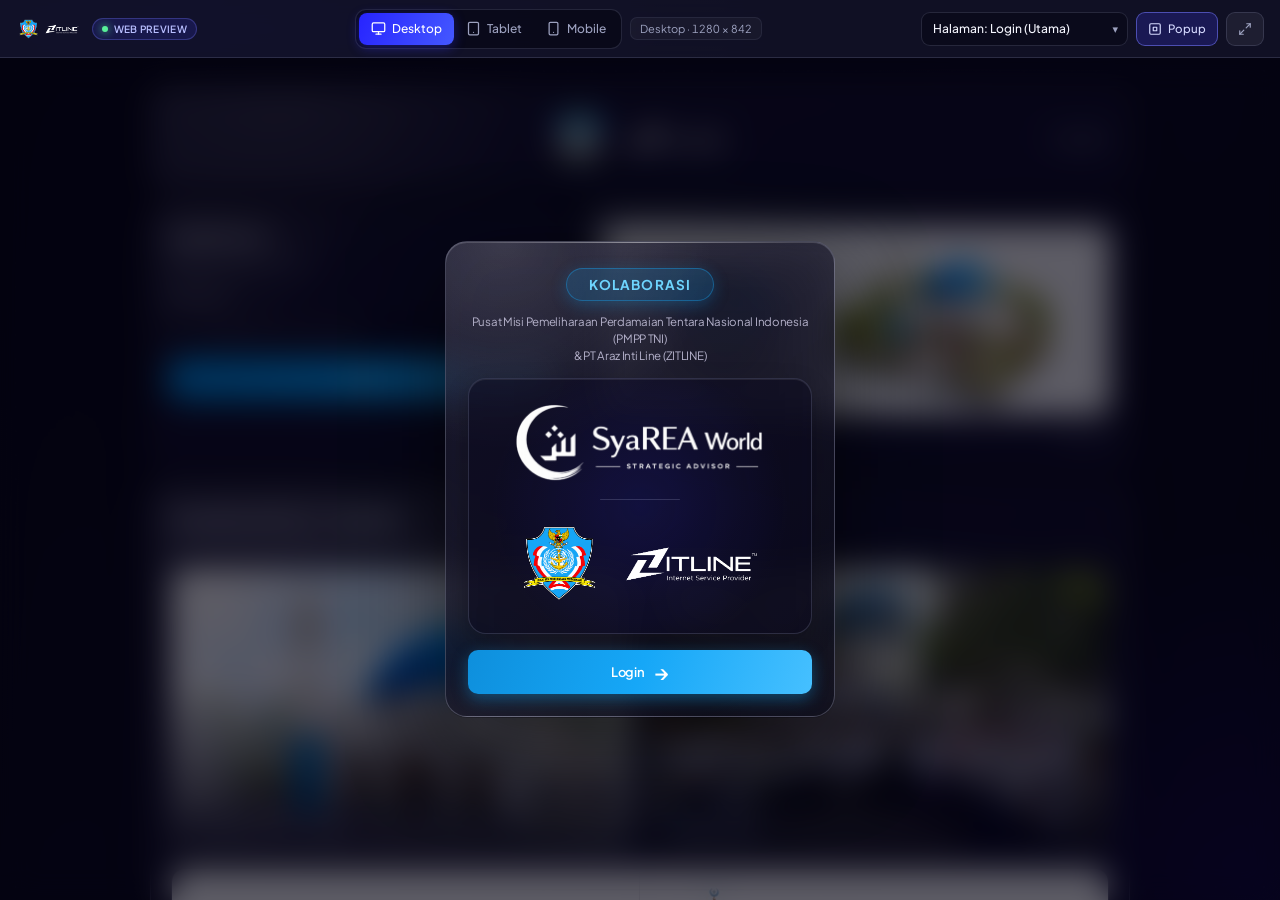
==== commit 00a27b28: "Fix premature script termination in index.html by escaping fallback template closing tags" ====
--- a/index.html
+++ b/index.html
@@ -648,7 +648,7 @@
              *    On Vercel / HTTP server, live files are fetched automatically!
              * ===================================================================== */
             var FALLBACK_TEMPLATES = {
-                "login.html": "<!doctype html>\r\n<html lang=\"id\">\r\n\r\n<head>\r\n    <meta charset=\"utf-8\">\r\n    <meta http-equiv=\"pragma\" content=\"no-cache\">\r\n    <meta http-equiv=\"expires\" content=\"-1\">\r\n    <meta name=\"viewport\" content=\"width=device-width, initial-scale=1.0\">\r\n    <title>Zitline - Login Internet</title>\r\n    <script>\r\n        if (localStorage.getItem('zitline-theme') === 'light') {\r\n            document.documentElement.classList.add('light-mode');\r\n        }\r\n    </script>\r\n    <link rel=\"stylesheet\" href=\"css/style.css\">\r\n</head>\r\n\r\n<body>\r\n    $(if chap-id)\r\n    <form name=\"sendin\" action=\"$(link-login-only)\" method=\"post\" class=\"hidden-form\">\r\n        <input type=\"hidden\" name=\"username\">\r\n        <input type=\"hidden\" name=\"password\">\r\n        <input type=\"hidden\" name=\"dst\" value=\"$(link-orig)\">\r\n        <input type=\"hidden\" name=\"popup\" value=\"true\">\r\n    </form>\r\n\r\n    <script src=\"/md5.js\"></script>\r\n    <script>\r\n        function doLogin() {\r\n            var passcode = document.login.passcode.value;\r\n            document.sendin.username.value = passcode;\r\n            document.sendin.password.value = hexMD5('$(chap-id)' + passcode + '$(chap-challenge)');\r\n            document.sendin.submit();\r\n            return false;\r\n        }\r\n    </script>\r\n    $(endif)\r\n\r\n    <div class=\"welcome-modal\" id=\"welcome-modal\" role=\"dialog\" aria-modal=\"true\" aria-labelledby=\"welcome-title\">\r\n        <div class=\"welcome-card\">\r\n            <span class=\"welcome-badge\" id=\"welcome-title\">Kolaborasi</span>\r\n            <p class=\"welcome-sub\">Pusat Misi Pemeliharaan Perdamaian Tentara Nasional Indonesia (PMPP TNI)<br>&amp; PT Araz Inti Line (ZITLINE)</p>\r\n            <div class=\"welcome-logos\">\r\n                <div class=\"welcome-logo-syarea\">\r\n                    <img class=\"syarea-logo syarea-dark\" src=\"img/logo-syarea-dark.png\" alt=\"SyaREA World Strategic Advisor\">\r\n                    <img class=\"syarea-logo syarea-light\" src=\"img/logo-syarea-light.png\" alt=\"SyaREA World Strategic Advisor\">\r\n                </div>\r\n                <div class=\"welcome-logos-divider\" aria-hidden=\"true\"></div>\r\n                <div class=\"welcome-logo-partners\">\r\n                    <img class=\"welcome-logo-dark\" src=\"img/logo-pmpp-dark.png\" alt=\"PMPP TNI x Zitline\">\r\n                    <img class=\"welcome-logo-light\" src=\"img/logo-pmpp-light.png\" alt=\"PMPP TNI x Zitline\">\r\n                </div>\r\n            </div>\r\n            <button type=\"button\" class=\"primary-button\" id=\"welcome-login\">Login <span aria-hidden=\"true\">→</span></button>\r\n        </div>\r\n    </div>\r\n\r\n    <main class=\"site-shell\">\r\n        <header class=\"brand-card\">\r\n            <img class=\"logo-dark\" src=\"img/logo-pmpp-dark.png\" alt=\"Zitline PMPP Internet Service Provider\">\r\n            <img class=\"logo-light\" src=\"img/logo-pmpp-light.png\" alt=\"Zitline PMPP Internet Service Provider\">\r\n            <button type=\"button\" class=\"theme-toggle\" id=\"theme-toggle\" aria-label=\"Aktifkan light mode\">\r\n                <span class=\"theme-icon\" aria-hidden=\"true\">☼</span>\r\n                <span class=\"theme-label\">Light</span>\r\n            </button>\r\n        </header>\r\n\r\n        <section class=\"top-grid\">\r\n            <div class=\"panel login-panel\" id=\"login-panel\">\r\n                <h2>Login Internet</h2>\r\n                <p class=\"subheading\">Masukkan kode akses kamu</p>\r\n                <form name=\"login\" action=\"$(link-login-only)\" method=\"post\" $(if chap-id) onSubmit=\"return doLogin()\" $(endif)>\r\n                    <input type=\"hidden\" name=\"dst\" value=\"$(link-orig)\">\r\n                    <input type=\"hidden\" name=\"popup\" value=\"true\">\r\n                    <input type=\"hidden\" name=\"username\" value=\"$(username)\">\r\n                    <input type=\"hidden\" name=\"password\" value=\"\">\r\n                    <label for=\"passcode\">Kode Akses</label>\r\n                    <div class=\"input-wrap\">\r\n                        <img class=\"ico\" src=\"img/password.svg\" alt=\"\">\r\n                        <input id=\"passcode\" name=\"passcode\" type=\"password\" value=\"$(username)\" placeholder=\"Masukkan kode akses\" autocomplete=\"off\" oninput=\"this.form.username.value = this.value; this.form.password.value = this.value\">\r\n                        <button type=\"button\" class=\"toggle-password\" id=\"toggle-password\" aria-label=\"Tampilkan kode akses\" title=\"Tampilkan kode akses\">\r\n                            <svg class=\"eye-show\" viewBox=\"0 0 24 24\" fill=\"none\" stroke=\"currentColor\" stroke-width=\"2\" stroke-linecap=\"round\" stroke-linejoin=\"round\">\r\n                                <path d=\"M1 12s4-8 11-8 11 8 11 8-4 8-11 8-11-8-11-8z\"></path>\r\n                                <circle cx=\"12\" cy=\"12\" r=\"3\"></circle>\r\n                            </svg>\r\n                            <svg class=\"eye-hide\" viewBox=\"0 0 24 24\" fill=\"none\" stroke=\"currentColor\" stroke-width=\"2\" stroke-linecap=\"round\" stroke-linejoin=\"round\" style=\"display: none;\">\r\n                                <path d=\"M17.94 17.94A10.07 10.07 0 0 1 12 20c-7 0-11-8-11-8a18.45 18.45 0 0 1 5.06-5.94M9.9 4.24A9.12 9.12 0 0 1 12 4c7 0 11 8 11 8a18.5 18.5 0 0 1-2.16 3.19m-6.72-1.07a3 3 0 1 1-4.24-4.24\"></path>\r\n                                <line x1=\"1\" y1=\"1\" x2=\"23\" y2=\"23\"></line>\r\n                            </svg>\r\n                        </button>\r\n                    </div>\r\n                    <p class=\"info $(if error)alert$(endif)\">\r\n                        $(if error == \"\")$(if trial == 'yes')Free trial tersedia, <a href=\"$(link-login-only)?dst=$(link-orig-esc)&amp;username=T-$(mac-esc)\">klik di sini</a>.$(endif)$(endif)\r\n                        $(if error)$(error)$(endif)\r\n                    </p>\r\n                    <input class=\"primary-button\" type=\"submit\" value=\"Login\">\r\n                </form>\r\n            </div>\r\n\r\n            <div class=\"panel banner-panel\">\r\n                <div class=\"banner-viewport\">\r\n                    <div class=\"banner-track\" id=\"banner-track\">\r\n                        <div class=\"empty-shape banner-slide active\"><img src=\"img/slide-1.jpg\" alt=\"Pusat Misi Pemeliharaan Perdamaian TNI x Masjid Baret Biru\"></div>\r\n                        <div class=\"empty-shape banner-slide\"><img src=\"img/slide-2.jpg\" alt=\"Zitline Your Trusted Internet Partner\"></div>\r\n                    </div>\r\n                </div>\r\n                <div class=\"slider-controls\">\r\n                    <div class=\"slider-dots\" id=\"slider-dots\">\r\n                        <button type=\"button\" class=\"active\" aria-label=\"Tampilkan banner 1\"></button>\r\n                        <button type=\"button\" aria-label=\"Tampilkan banner 2\"></button>\r\n                    </div>\r\n                    <div class=\"slider-arrows\">\r\n                        <button type=\"button\" id=\"slider-prev\" aria-label=\"Banner sebelumnya\">←</button>\r\n                        <button type=\"button\" id=\"slider-next\" aria-label=\"Banner berikutnya\">→</button>\r\n                    </div>\r\n                </div>\r\n            </div>\r\n        </section>\r\n\r\n        <section class=\"panel bento-section\">\r\n            <div class=\"bento-header\">\r\n                <div>\r\n                    <h2>Masjid Baret Biru Al - Mujahidin</h2>\r\n                    <p class=\"subheading\">Pusat Peribadatan &amp; Kegiatan Pusat Misi Pemeliharaan Perdamaian (PMPP TNI)</p>\r\n                </div>\r\n            </div>\r\n\r\n            <div class=\"bento-grid\">\r\n                <!-- Gambar 3: Fasad Utama Masjid (Samping Kiri) -->\r\n                <div class=\"bento-card-photo bento-c1\">\r\n                    <img src=\"img/about-1.jpg\" alt=\"Fasad Utama Masjid Baret Biru Al-Mujahidin\" loading=\"lazy\">\r\n                    <div class=\"bento-photo-overlay\">\r\n                        <span class=\"bento-photo-badge\">Masjid Baret Biru Al-Mujahidin</span>\r\n                    </div>\r\n                </div>\r\n\r\n                <!-- Gambar 4: Kegiatan Jamaah (Samping Kanan) -->\r\n                <div class=\"bento-card-photo bento-c2\">\r\n                    <img src=\"img/about-2.jpg\" alt=\"Kegiatan Jamaah Masjid Baret Biru\" loading=\"lazy\">\r\n                    <div class=\"bento-photo-overlay\">\r\n                        <span class=\"bento-photo-badge\">Kegiatan Jamaah</span>\r\n                    </div>\r\n                </div>\r\n\r\n                <!-- Gambar 5: Kawasan Masjid PMPP TNI (Bawah Dilebarin) -->\r\n                <div class=\"bento-card-photo bento-c3\">\r\n                    <img src=\"img/slide-3.jpg\" alt=\"Kawasan Masjid Pusat Misi Pemeliharaan Perdamaian TNI\" loading=\"lazy\">\r\n                    <div class=\"bento-photo-overlay\">\r\n                        <span class=\"bento-photo-badge\">Kawasan Masjid PMPP TNI</span>\r\n                    </div>\r\n                </div>\r\n            </div>\r\n        </section>\r\n\r\n        <footer class=\"footer-card\">\r\n            <div class=\"footer-content\">\r\n                <span class=\"footer-copy\">© 2026 PT ARAZ INTI LINE</span>\r\n                <span class=\"footer-divider\" aria-hidden=\"true\">•</span>\r\n                <span class=\"footer-contrib\">Wi-Fi Gratis sebagai kontribusi Zitline untuk Masjid Baret Biru Al - Mujahidin</span>\r\n            </div>\r\n        </footer>\r\n    </main>\r\n\r\n    <script>\r\n        (function () {\r\n            var storedTheme = localStorage.getItem('zitline-theme');\r\n            if (storedTheme === 'light') {\r\n                document.body.classList.add('light-mode');\r\n                document.documentElement.classList.add('light-mode');\r\n            }\r\n        }());\r\n\r\n        var themeToggle = document.getElementById('theme-toggle');\r\n        themeToggle.addEventListener('click', function () {\r\n            var isLight = document.body.classList.toggle('light-mode');\r\n            document.documentElement.classList.toggle('light-mode', isLight);\r\n            localStorage.setItem('zitline-theme', isLight ? 'light' : 'dark');\r\n            themeToggle.setAttribute('aria-label', isLight ? 'Aktifkan dark mode' : 'Aktifkan light mode');\r\n            themeToggle.querySelector('.theme-label').textContent = isLight ? 'Dark' : 'Light';\r\n            themeToggle.querySelector('.theme-icon').textContent = isLight ? '◐' : '☼';\r\n        });\r\n\r\n        if (document.body.classList.contains('light-mode')) {\r\n            themeToggle.setAttribute('aria-label', 'Aktifkan dark mode');\r\n            themeToggle.querySelector('.theme-label').textContent = 'Dark';\r\n            themeToggle.querySelector('.theme-icon').textContent = '◐';\r\n        }\r\n\r\n        document.addEventListener('pointermove', function (event) {\r\n            document.documentElement.style.setProperty('--mouse-x', event.clientX + 'px');\r\n            document.documentElement.style.setProperty('--mouse-y', event.clientY + 'px');\r\n        });\r\n\r\n        (function () {\r\n            var modal = document.getElementById('welcome-modal');\r\n            var loginButton = document.getElementById('welcome-login');\r\n            var passcode = document.getElementById('passcode');\r\n            modal.classList.remove('is-hidden');\r\n            loginButton.addEventListener('click', function () {\r\n                modal.classList.add('is-hidden');\r\n                modal.setAttribute('aria-hidden', 'true');\r\n                passcode.focus();\r\n            });\r\n        }());\r\n\r\n        (function () {\r\n            var toggleBtn = document.getElementById('toggle-password');\r\n            var passcode = document.getElementById('passcode');\r\n            if (toggleBtn && passcode) {\r\n                var eyeShow = toggleBtn.querySelector('.eye-show');\r\n                var eyeHide = toggleBtn.querySelector('.eye-hide');\r\n                toggleBtn.addEventListener('click', function () {\r\n                    var isPassword = passcode.getAttribute('type') === 'password';\r\n                    passcode.setAttribute('type', isPassword ? 'text' : 'password');\r\n                    eyeShow.style.display = isPassword ? 'none' : 'block';\r\n                    eyeHide.style.display = isPassword ? 'block' : 'none';\r\n                    toggleBtn.setAttribute('aria-label', isPassword ? 'Sembunyikan kode akses' : 'Tampilkan kode akses');\r\n                    toggleBtn.setAttribute('title', isPassword ? 'Sembunyikan kode akses' : 'Tampilkan kode akses');\r\n                    passcode.focus();\r\n                });\r\n            }\r\n        }());\r\n\r\n        (function () {\r\n            var track = document.getElementById('banner-track');\r\n            var dots = document.querySelectorAll('#slider-dots button');\r\n            var previous = document.getElementById('slider-prev');\r\n            var next = document.getElementById('slider-next');\r\n            var currentSlide = 0;\r\n            var slideCount = dots.length;\r\n\r\n            function showSlide(index) {\r\n                currentSlide = (index + slideCount) % slideCount;\r\n                track.querySelectorAll('.banner-slide').forEach(function (slide, slideIndex) {\r\n                    slide.classList.toggle('active', slideIndex === currentSlide);\r\n                });\r\n                dots.forEach(function (dot, dotIndex) {\r\n                    dot.classList.toggle('active', dotIndex === currentSlide);\r\n                });\r\n            }\r\n\r\n            dots.forEach(function (dot, dotIndex) {\r\n                dot.addEventListener('click', function () {\r\n                    showSlide(dotIndex);\r\n                    restartTimer();\r\n                });\r\n            });\r\n\r\n            previous.addEventListener('click', function () {\r\n                showSlide(currentSlide - 1);\r\n                restartTimer();\r\n            });\r\n\r\n            next.addEventListener('click', function () {\r\n                showSlide(currentSlide + 1);\r\n                restartTimer();\r\n            });\r\n\r\n            var timer = setInterval(function () {\r\n                showSlide(currentSlide + 1);\r\n            }, 4000);\r\n\r\n            function restartTimer() {\r\n                clearInterval(timer);\r\n                timer = setInterval(function () {\r\n                    showSlide(currentSlide + 1);\r\n                }, 4000);\r\n            }\r\n        }());\r\n\r\n\r\n    </script>\r\n</body>\r\n\r\n</html>\r\n",
+                "login.html": "<!doctype html>\r\n<html lang=\"id\">\r\n\r\n<head>\r\n    <meta charset=\"utf-8\">\r\n    <meta http-equiv=\"pragma\" content=\"no-cache\">\r\n    <meta http-equiv=\"expires\" content=\"-1\">\r\n    <meta name=\"viewport\" content=\"width=device-width, initial-scale=1.0\">\r\n    <title>Zitline - Login Internet</title>\r\n    <script>\r\n        if (localStorage.getItem('zitline-theme') === 'light') {\r\n            document.documentElement.classList.add('light-mode');\r\n        }\r\n    <\/script>\r\n    <link rel=\"stylesheet\" href=\"css/style.css\">\r\n</head>\r\n\r\n<body>\r\n    $(if chap-id)\r\n    <form name=\"sendin\" action=\"$(link-login-only)\" method=\"post\" class=\"hidden-form\">\r\n        <input type=\"hidden\" name=\"username\">\r\n        <input type=\"hidden\" name=\"password\">\r\n        <input type=\"hidden\" name=\"dst\" value=\"$(link-orig)\">\r\n        <input type=\"hidden\" name=\"popup\" value=\"true\">\r\n    </form>\r\n\r\n    <script src=\"/md5.js\"><\/script>\r\n    <script>\r\n        function doLogin() {\r\n            var passcode = document.login.passcode.value;\r\n            document.sendin.username.value = passcode;\r\n            document.sendin.password.value = hexMD5('$(chap-id)' + passcode + '$(chap-challenge)');\r\n            document.sendin.submit();\r\n            return false;\r\n        }\r\n    <\/script>\r\n    $(endif)\r\n\r\n    <div class=\"welcome-modal\" id=\"welcome-modal\" role=\"dialog\" aria-modal=\"true\" aria-labelledby=\"welcome-title\">\r\n        <div class=\"welcome-card\">\r\n            <span class=\"welcome-badge\" id=\"welcome-title\">Kolaborasi</span>\r\n            <p class=\"welcome-sub\">Pusat Misi Pemeliharaan Perdamaian Tentara Nasional Indonesia (PMPP TNI)<br>&amp; PT Araz Inti Line (ZITLINE)</p>\r\n            <div class=\"welcome-logos\">\r\n                <div class=\"welcome-logo-syarea\">\r\n                    <img class=\"syarea-logo syarea-dark\" src=\"img/logo-syarea-dark.png\" alt=\"SyaREA World Strategic Advisor\">\r\n                    <img class=\"syarea-logo syarea-light\" src=\"img/logo-syarea-light.png\" alt=\"SyaREA World Strategic Advisor\">\r\n                </div>\r\n                <div class=\"welcome-logos-divider\" aria-hidden=\"true\"></div>\r\n                <div class=\"welcome-logo-partners\">\r\n                    <img class=\"welcome-logo-dark\" src=\"img/logo-pmpp-dark.png\" alt=\"PMPP TNI x Zitline\">\r\n                    <img class=\"welcome-logo-light\" src=\"img/logo-pmpp-light.png\" alt=\"PMPP TNI x Zitline\">\r\n                </div>\r\n            </div>\r\n            <button type=\"button\" class=\"primary-button\" id=\"welcome-login\">Login <span aria-hidden=\"true\">→</span></button>\r\n        </div>\r\n    </div>\r\n\r\n    <main class=\"site-shell\">\r\n        <header class=\"brand-card\">\r\n            <img class=\"logo-dark\" src=\"img/logo-pmpp-dark.png\" alt=\"Zitline PMPP Internet Service Provider\">\r\n            <img class=\"logo-light\" src=\"img/logo-pmpp-light.png\" alt=\"Zitline PMPP Internet Service Provider\">\r\n            <button type=\"button\" class=\"theme-toggle\" id=\"theme-toggle\" aria-label=\"Aktifkan light mode\">\r\n                <span class=\"theme-icon\" aria-hidden=\"true\">☼</span>\r\n                <span class=\"theme-label\">Light</span>\r\n            </button>\r\n        </header>\r\n\r\n        <section class=\"top-grid\">\r\n            <div class=\"panel login-panel\" id=\"login-panel\">\r\n                <h2>Login Internet</h2>\r\n                <p class=\"subheading\">Masukkan kode akses kamu</p>\r\n                <form name=\"login\" action=\"$(link-login-only)\" method=\"post\" $(if chap-id) onSubmit=\"return doLogin()\" $(endif)>\r\n                    <input type=\"hidden\" name=\"dst\" value=\"$(link-orig)\">\r\n                    <input type=\"hidden\" name=\"popup\" value=\"true\">\r\n                    <input type=\"hidden\" name=\"username\" value=\"$(username)\">\r\n                    <input type=\"hidden\" name=\"password\" value=\"\">\r\n                    <label for=\"passcode\">Kode Akses</label>\r\n                    <div class=\"input-wrap\">\r\n                        <img class=\"ico\" src=\"img/password.svg\" alt=\"\">\r\n                        <input id=\"passcode\" name=\"passcode\" type=\"password\" value=\"$(username)\" placeholder=\"Masukkan kode akses\" autocomplete=\"off\" oninput=\"this.form.username.value = this.value; this.form.password.value = this.value\">\r\n                        <button type=\"button\" class=\"toggle-password\" id=\"toggle-password\" aria-label=\"Tampilkan kode akses\" title=\"Tampilkan kode akses\">\r\n                            <svg class=\"eye-show\" viewBox=\"0 0 24 24\" fill=\"none\" stroke=\"currentColor\" stroke-width=\"2\" stroke-linecap=\"round\" stroke-linejoin=\"round\">\r\n                                <path d=\"M1 12s4-8 11-8 11 8 11 8-4 8-11 8-11-8-11-8z\"></path>\r\n                                <circle cx=\"12\" cy=\"12\" r=\"3\"></circle>\r\n                            </svg>\r\n                            <svg class=\"eye-hide\" viewBox=\"0 0 24 24\" fill=\"none\" stroke=\"currentColor\" stroke-width=\"2\" stroke-linecap=\"round\" stroke-linejoin=\"round\" style=\"display: none;\">\r\n                                <path d=\"M17.94 17.94A10.07 10.07 0 0 1 12 20c-7 0-11-8-11-8a18.45 18.45 0 0 1 5.06-5.94M9.9 4.24A9.12 9.12 0 0 1 12 4c7 0 11 8 11 8a18.5 18.5 0 0 1-2.16 3.19m-6.72-1.07a3 3 0 1 1-4.24-4.24\"></path>\r\n                                <line x1=\"1\" y1=\"1\" x2=\"23\" y2=\"23\"></line>\r\n                            </svg>\r\n                        </button>\r\n                    </div>\r\n                    <p class=\"info $(if error)alert$(endif)\">\r\n                        $(if error == \"\")$(if trial == 'yes')Free trial tersedia, <a href=\"$(link-login-only)?dst=$(link-orig-esc)&amp;username=T-$(mac-esc)\">klik di sini</a>.$(endif)$(endif)\r\n                        $(if error)$(error)$(endif)\r\n                    </p>\r\n                    <input class=\"primary-button\" type=\"submit\" value=\"Login\">\r\n                </form>\r\n            </div>\r\n\r\n            <div class=\"panel banner-panel\">\r\n                <div class=\"banner-viewport\">\r\n                    <div class=\"banner-track\" id=\"banner-track\">\r\n                        <div class=\"empty-shape banner-slide active\"><img src=\"img/slide-1.jpg\" alt=\"Pusat Misi Pemeliharaan Perdamaian TNI x Masjid Baret Biru\"></div>\r\n                        <div class=\"empty-shape banner-slide\"><img src=\"img/slide-2.jpg\" alt=\"Zitline Your Trusted Internet Partner\"></div>\r\n                    </div>\r\n                </div>\r\n                <div class=\"slider-controls\">\r\n                    <div class=\"slider-dots\" id=\"slider-dots\">\r\n                        <button type=\"button\" class=\"active\" aria-label=\"Tampilkan banner 1\"></button>\r\n                        <button type=\"button\" aria-label=\"Tampilkan banner 2\"></button>\r\n                    </div>\r\n                    <div class=\"slider-arrows\">\r\n                        <button type=\"button\" id=\"slider-prev\" aria-label=\"Banner sebelumnya\">←</button>\r\n                        <button type=\"button\" id=\"slider-next\" aria-label=\"Banner berikutnya\">→</button>\r\n                    </div>\r\n                </div>\r\n            </div>\r\n        </section>\r\n\r\n        <section class=\"panel bento-section\">\r\n            <div class=\"bento-header\">\r\n                <div>\r\n                    <h2>Masjid Baret Biru Al - Mujahidin</h2>\r\n                    <p class=\"subheading\">Pusat Peribadatan &amp; Kegiatan Pusat Misi Pemeliharaan Perdamaian (PMPP TNI)</p>\r\n                </div>\r\n            </div>\r\n\r\n            <div class=\"bento-grid\">\r\n                <!-- Gambar 3: Fasad Utama Masjid (Samping Kiri) -->\r\n                <div class=\"bento-card-photo bento-c1\">\r\n                    <img src=\"img/about-1.jpg\" alt=\"Fasad Utama Masjid Baret Biru Al-Mujahidin\" loading=\"lazy\">\r\n                    <div class=\"bento-photo-overlay\">\r\n                        <span class=\"bento-photo-badge\">Masjid Baret Biru Al-Mujahidin</span>\r\n                    </div>\r\n                </div>\r\n\r\n                <!-- Gambar 4: Kegiatan Jamaah (Samping Kanan) -->\r\n                <div class=\"bento-card-photo bento-c2\">\r\n                    <img src=\"img/about-2.jpg\" alt=\"Kegiatan Jamaah Masjid Baret Biru\" loading=\"lazy\">\r\n                    <div class=\"bento-photo-overlay\">\r\n                        <span class=\"bento-photo-badge\">Kegiatan Jamaah</span>\r\n                    </div>\r\n                </div>\r\n\r\n                <!-- Gambar 5: Kawasan Masjid PMPP TNI (Bawah Dilebarin) -->\r\n                <div class=\"bento-card-photo bento-c3\">\r\n                    <img src=\"img/slide-3.jpg\" alt=\"Kawasan Masjid Pusat Misi Pemeliharaan Perdamaian TNI\" loading=\"lazy\">\r\n                    <div class=\"bento-photo-overlay\">\r\n                        <span class=\"bento-photo-badge\">Kawasan Masjid PMPP TNI</span>\r\n                    </div>\r\n                </div>\r\n            </div>\r\n        </section>\r\n\r\n        <footer class=\"footer-card\">\r\n            <div class=\"footer-content\">\r\n                <span class=\"footer-copy\">© 2026 PT ARAZ INTI LINE</span>\r\n                <span class=\"footer-divider\" aria-hidden=\"true\">•</span>\r\n                <span class=\"footer-contrib\">Wi-Fi Gratis sebagai kontribusi Zitline untuk Masjid Baret Biru Al - Mujahidin</span>\r\n            </div>\r\n        </footer>\r\n    </main>\r\n\r\n    <script>\r\n        (function () {\r\n            var storedTheme = localStorage.getItem('zitline-theme');\r\n            if (storedTheme === 'light') {\r\n                document.body.classList.add('light-mode');\r\n                document.documentElement.classList.add('light-mode');\r\n            }\r\n        }());\r\n\r\n        var themeToggle = document.getElementById('theme-toggle');\r\n        themeToggle.addEventListener('click', function () {\r\n            var isLight = document.body.classList.toggle('light-mode');\r\n            document.documentElement.classList.toggle('light-mode', isLight);\r\n            localStorage.setItem('zitline-theme', isLight ? 'light' : 'dark');\r\n            themeToggle.setAttribute('aria-label', isLight ? 'Aktifkan dark mode' : 'Aktifkan light mode');\r\n            themeToggle.querySelector('.theme-label').textContent = isLight ? 'Dark' : 'Light';\r\n            themeToggle.querySelector('.theme-icon').textContent = isLight ? '◐' : '☼';\r\n        });\r\n\r\n        if (document.body.classList.contains('light-mode')) {\r\n            themeToggle.setAttribute('aria-label', 'Aktifkan dark mode');\r\n            themeToggle.querySelector('.theme-label').textContent = 'Dark';\r\n            themeToggle.querySelector('.theme-icon').textContent = '◐';\r\n        }\r\n\r\n        document.addEventListener('pointermove', function (event) {\r\n            document.documentElement.style.setProperty('--mouse-x', event.clientX + 'px');\r\n            document.documentElement.style.setProperty('--mouse-y', event.clientY + 'px');\r\n        });\r\n\r\n        (function () {\r\n            var modal = document.getElementById('welcome-modal');\r\n            var loginButton = document.getElementById('welcome-login');\r\n            var passcode = document.getElementById('passcode');\r\n            modal.classList.remove('is-hidden');\r\n            loginButton.addEventListener('click', function () {\r\n                modal.classList.add('is-hidden');\r\n                modal.setAttribute('aria-hidden', 'true');\r\n                passcode.focus();\r\n            });\r\n        }());\r\n\r\n        (function () {\r\n            var toggleBtn = document.getElementById('toggle-password');\r\n            var passcode = document.getElementById('passcode');\r\n            if (toggleBtn && passcode) {\r\n                var eyeShow = toggleBtn.querySelector('.eye-show');\r\n                var eyeHide = toggleBtn.querySelector('.eye-hide');\r\n                toggleBtn.addEventListener('click', function () {\r\n                    var isPassword = passcode.getAttribute('type') === 'password';\r\n                    passcode.setAttribute('type', isPassword ? 'text' : 'password');\r\n                    eyeShow.style.display = isPassword ? 'none' : 'block';\r\n                    eyeHide.style.display = isPassword ? 'block' : 'none';\r\n                    toggleBtn.setAttribute('aria-label', isPassword ? 'Sembunyikan kode akses' : 'Tampilkan kode akses');\r\n                    toggleBtn.setAttribute('title', isPassword ? 'Sembunyikan kode akses' : 'Tampilkan kode akses');\r\n                    passcode.focus();\r\n                });\r\n            }\r\n        }());\r\n\r\n        (function () {\r\n            var track = document.getElementById('banner-track');\r\n            var dots = document.querySelectorAll('#slider-dots button');\r\n            var previous = document.getElementById('slider-prev');\r\n            var next = document.getElementById('slider-next');\r\n            var currentSlide = 0;\r\n            var slideCount = dots.length;\r\n\r\n            function showSlide(index) {\r\n                currentSlide = (index + slideCount) % slideCount;\r\n                track.querySelectorAll('.banner-slide').forEach(function (slide, slideIndex) {\r\n                    slide.classList.toggle('active', slideIndex === currentSlide);\r\n                });\r\n                dots.forEach(function (dot, dotIndex) {\r\n                    dot.classList.toggle('active', dotIndex === currentSlide);\r\n                });\r\n            }\r\n\r\n            dots.forEach(function (dot, dotIndex) {\r\n                dot.addEventListener('click', function () {\r\n                    showSlide(dotIndex);\r\n                    restartTimer();\r\n                });\r\n            });\r\n\r\n            previous.addEventListener('click', function () {\r\n                showSlide(currentSlide - 1);\r\n                restartTimer();\r\n            });\r\n\r\n            next.addEventListener('click', function () {\r\n                showSlide(currentSlide + 1);\r\n                restartTimer();\r\n            });\r\n\r\n            var timer = setInterval(function () {\r\n                showSlide(currentSlide + 1);\r\n            }, 4000);\r\n\r\n            function restartTimer() {\r\n                clearInterval(timer);\r\n                timer = setInterval(function () {\r\n                    showSlide(currentSlide + 1);\r\n                }, 4000);\r\n            }\r\n        }());\r\n\r\n\r\n    <\/script>\r\n</body>\r\n\r\n</html>\r\n",
                 "status.html": '<html><head><meta charset="utf-8"><meta name="viewport" content="width=device-width, initial-scale=1.0"><title>Internet hotspot - Status</title><link rel="stylesheet" href="css/style.css"></head><body><div class="ie-fixMinHeight"><div class="main"><div class="wrap status-wrap"><button type="button" class="page-theme-toggle" id="page-theme-toggle" aria-label="Aktifkan light mode"><span class="page-theme-icon" aria-hidden="true">☼</span><span class="page-theme-label">Light</span></button><picture><source srcset="img/logo-pmpp-light.png" media="(prefers-color-scheme: light)"><img class="page-brand" src="img/logo-pmpp-dark.png" alt="Zitline PMPP Internet Service Provider"></picture>$(if login-by == \'trial\')<h1>Hi, trial user!</h1>$(elif login-by != \'mac\')<h1>Hi, $(username)!</h1>$(endif)<form action="$(link-logout)" name="logout"><table><tr><td>IP address</td><td>$(ip)</td></tr><tr><td>Bytes up / down</td><td>$(bytes-in-nice) / $(bytes-out-nice)</td></tr>$(if session-time-left)<tr><td>Connected / left</td><td>$(uptime) / $(session-time-left)</td></tr>$(else)<tr><td>Connected</td><td>$(uptime)</td></tr>$(endif)$(if blocked == \'yes\')<tr><td>Status</td><td><a href="$(link-advert)" target="hotspot_advert">Advertisement required</a></td></tr>$(elif refresh-timeout)<tr><td>Status refresh</td><td>$(refresh-timeout)</td></tr>$(endif)</table>$(if login-by-mac != \'yes\')<input type="submit" value="Log out">$(endif)</form></div></div></div><script>(function(){var t=document.getElementById("page-theme-toggle"),i=t.querySelector(".page-theme-icon"),l=t.querySelector(".page-theme-label"),b=document.querySelector(".page-brand");function u(m){document.documentElement.classList.toggle("light-mode",m);document.body.classList.toggle("light-mode",m);t.setAttribute("aria-label",m?"Aktifkan dark mode":"Aktifkan light mode");i.textContent=m?"◐":"☼";l.textContent=m?"Dark":"Light";b.src=m?"img/logo-pmpp-light.png":"img/logo-pmpp-dark.png";}u(localStorage.getItem("zitline-theme")==="light");t.addEventListener("click",function(){var m=!document.body.classList.contains("light-mode");localStorage.setItem("zitline-theme",m?"light":"dark");u(m);});})();<\/script></body></html>',
                 "logout.html": '<html><head><meta charset="utf-8"><meta name="viewport" content="width=device-width, initial-scale=1.0"><title>Internet hotspot - Log out</title><link rel="stylesheet" href="css/style.css"></head><body><div class="ie-fixMinHeight"><div class="main"><div class="wrap"><picture><source srcset="img/logo-pmpp-light.png" media="(prefers-color-scheme: light)"><img class="page-brand" src="img/logo-pmpp-dark.png" alt="Zitline PMPP Internet Service Provider"></picture><h1>You have just logged out!</h1><table><tr><td>Username</td><td>$(username)</td></tr><tr><td>IP address</td><td>$(ip)</td></tr><tr><td>MAC address</td><td>$(mac)</td></tr><tr><td>Session time</td><td>$(uptime)</td></tr>$(if session-time-left)<tr><td>Time left</td><td>$(session-time-left)</td></tr>$(endif)<tr><td>Bytes up / down:</td><td>$(bytes-in-nice) / $(bytes-out-nice)</td></tr></table><form action="$(link-login)" name="login"><input type="submit" value="Log in"></form></div></div></div><script>if(localStorage.getItem("zitline-theme")==="light"){document.documentElement.classList.add("light-mode");document.body.classList.add("light-mode");document.querySelector(".page-brand").src="img/logo-pmpp-light.png";}<\/script></body></html>',
                 "alogin.html": '<!doctype html><html lang="en"><head><meta charset="utf-8"><meta name="viewport" content="width=device-width, initial-scale=1.0"><title>Internet hotspot - Redirect</title><link rel="stylesheet" href="css/style.css"></head><body><div class="ie-fixMinHeight"><div class="main"><div class="wrap"><h1>You are logged in</h1><p class="info">If nothing happens, click <a href="$(link-redirect)">here</a></p></div></div></div></body></html>',
